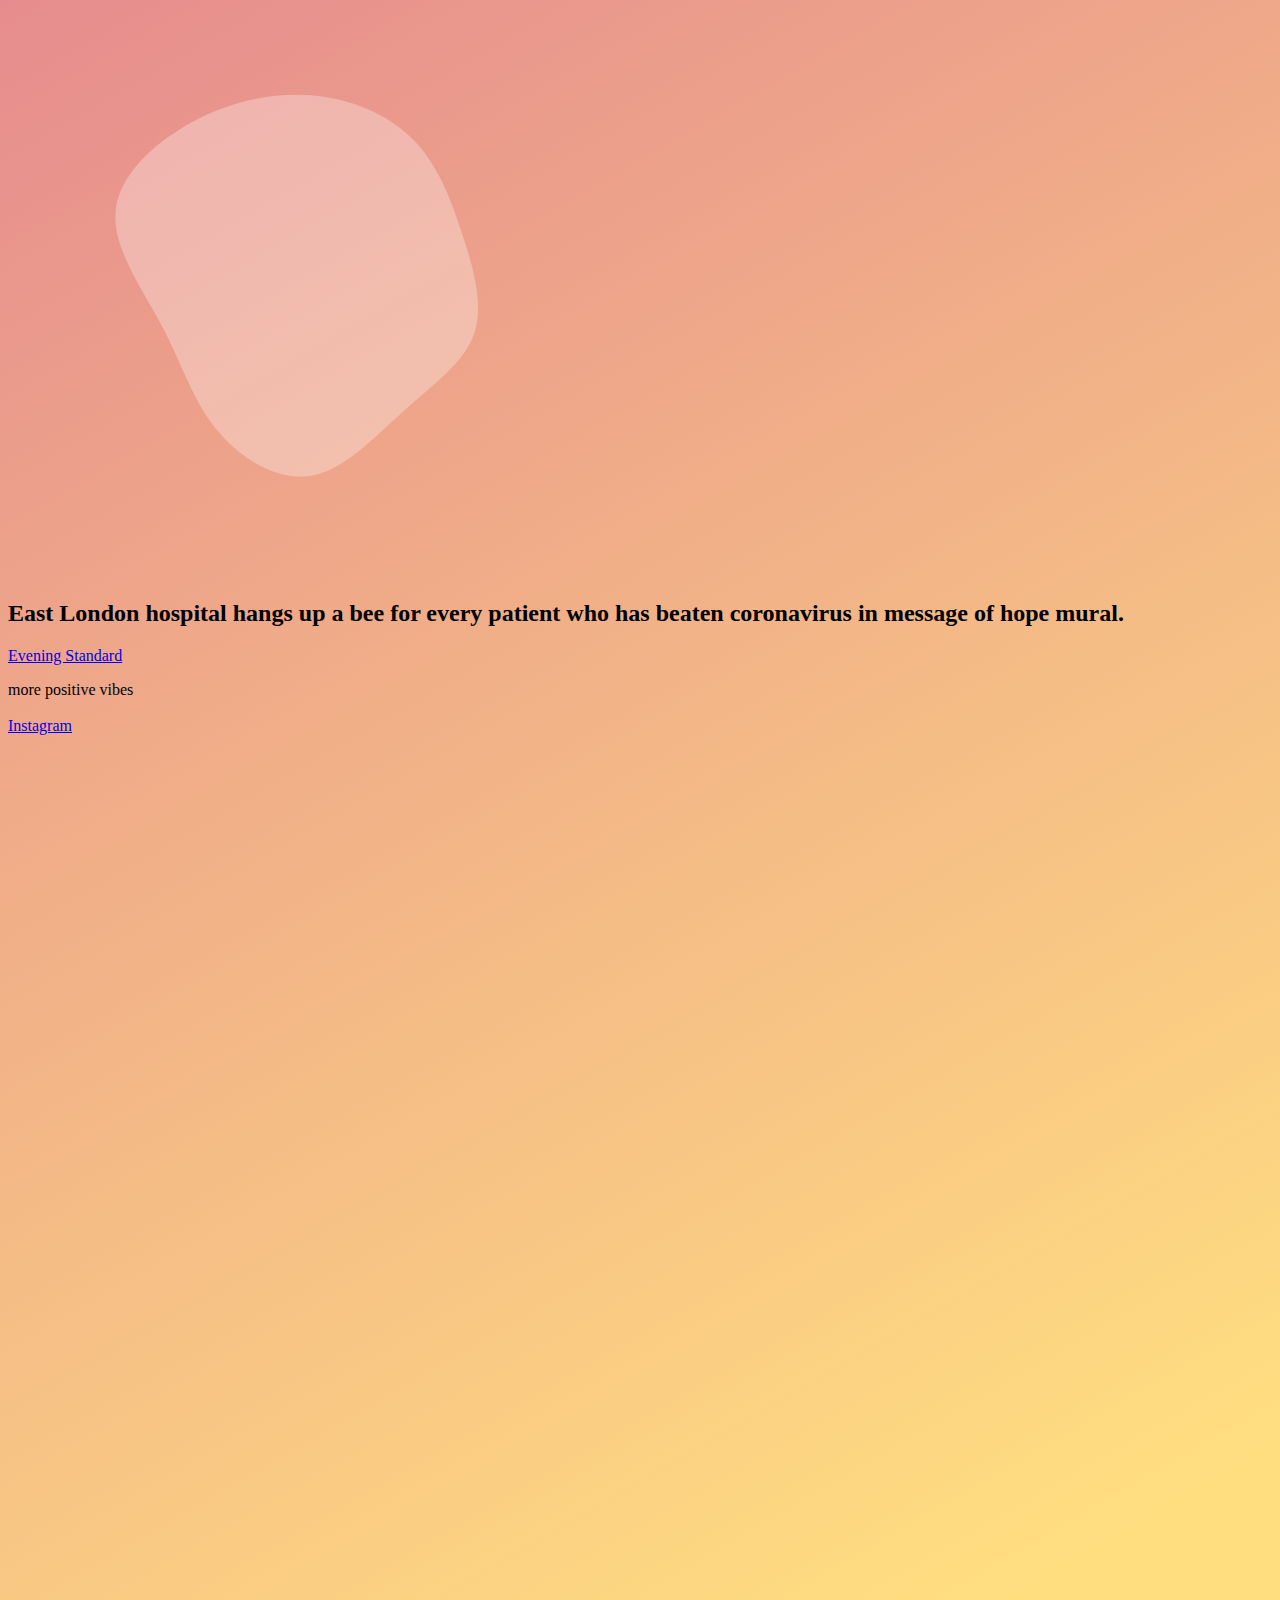
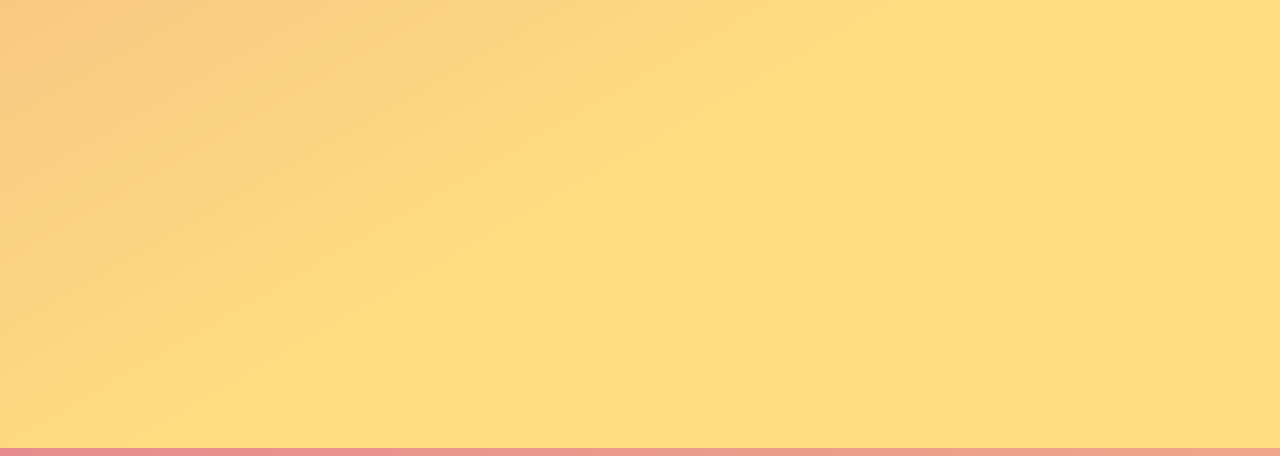
==== Something Positive _ Enlightening Coronavirus News Updates.html @ e5c64861 "Add files via upload" ====
<!DOCTYPE html>
<!-- saved from url=(0029)https://somethingpositive.co/ -->
<html lang="en-US" style="--vh: 20.48px;" class="noScrolling"><head><meta http-equiv="Content-Type" content="text/html; charset=UTF-8">
	
		<meta name="viewport" content="width=device-width, initial-scale=1">
	<link rel="profile" href="http://gmpg.org/xfn/11">
	<script type="text/javascript" async="" src="./Something Positive _ Enlightening Coronavirus News Updates_files/analytics.js"></script><script type="text/javascript" async="" src="./Something Positive _ Enlightening Coronavirus News Updates_files/js"></script><script type="text/javascript">
var theplus_ajax_url = "https://somethingpositive.co/wp-admin/admin-ajax.php";
		var theplus_ajax_post_url = "https://somethingpositive.co/wp-admin/admin-post.php";
		var theplus_nonce = "b51b6d0e13";
</script>
<meta name="robots" content="index, follow, max-image-preview:large, max-snippet:-1, max-video-preview:-1">

	<!-- This site is optimized with the Yoast SEO plugin v19.10 - https://yoast.com/wordpress/plugins/seo/ -->
	<title>Something Positive | Enlightening Coronavirus News Updates</title>
	<meta name="description" content="Ease your Coronavirus anxiety by focusing on some good news. We&#39;re bringing you daily updates from around the world. Positive vibes only.">
	<link rel="canonical" href="https://somethingpositive.co/">
	<meta property="og:locale" content="en_US">
	<meta property="og:type" content="website">
	<meta property="og:title" content="Something Positive | Good Coronavirus News to Ease Anxiety">
	<meta property="og:description" content="Take a breather from all the bad news and focus on some good. We&#39;re bringing you daily Coronavirus updates, but positive vibes only!">
	<meta property="og:url" content="https://somethingpositive.co/">
	<meta property="article:modified_time" content="2020-09-14T14:48:48+00:00">
	<meta name="twitter:card" content="summary_large_image">
	<meta name="twitter:title" content="Something Positive | Good Coronavirus News Updates to Ease Anxiety">
	<meta name="twitter:description" content="Take a breather from all the bad news and focus on some good. We&#39;re bringing you daily Coronavirus updates, but positive vibes only!">
	<script type="application/ld+json" class="yoast-schema-graph">{"@context":"https://schema.org","@graph":[{"@type":"WebPage","@id":"https://somethingpositive.co/","url":"https://somethingpositive.co/","name":"Something Positive | Enlightening Coronavirus News Updates","isPartOf":{"@id":"https://somethingpositive.co/#website"},"about":{"@id":"https://somethingpositive.co/#organization"},"primaryImageOfPage":{"@id":"https://somethingpositive.co/#primaryimage"},"image":{"@id":"https://somethingpositive.co/#primaryimage"},"thumbnailUrl":"https://somethingpositive.co/wp-content/uploads/2020/03/Asset-36-1.svg","datePublished":"2020-03-24T16:00:13+00:00","dateModified":"2020-09-14T14:48:48+00:00","description":"Ease your Coronavirus anxiety by focusing on some good news. We're bringing you daily updates from around the world. Positive vibes only.","breadcrumb":{"@id":"https://somethingpositive.co/#breadcrumb"},"inLanguage":"en-US","potentialAction":[{"@type":"ReadAction","target":["https://somethingpositive.co/"]}]},{"@type":"ImageObject","inLanguage":"en-US","@id":"https://somethingpositive.co/#primaryimage","url":"https://somethingpositive.co/wp-content/uploads/2020/03/Asset-36-1.svg","contentUrl":"https://somethingpositive.co/wp-content/uploads/2020/03/Asset-36-1.svg"},{"@type":"BreadcrumbList","@id":"https://somethingpositive.co/#breadcrumb","itemListElement":[{"@type":"ListItem","position":1,"name":"Home"}]},{"@type":"WebSite","@id":"https://somethingpositive.co/#website","url":"https://somethingpositive.co/","name":"","description":"Ease your Coronavirus anxiety by focusing on some good news. We&#039;re bringing you daily updates from around the world. Positive vibes only.","publisher":{"@id":"https://somethingpositive.co/#organization"},"potentialAction":[{"@type":"SearchAction","target":{"@type":"EntryPoint","urlTemplate":"https://somethingpositive.co/?s={search_term_string}"},"query-input":"required name=search_term_string"}],"inLanguage":"en-US"},{"@type":"Organization","@id":"https://somethingpositive.co/#organization","name":"Something Positive","url":"https://somethingpositive.co/","logo":{"@type":"ImageObject","inLanguage":"en-US","@id":"https://somethingpositive.co/#/schema/logo/image/","url":"https://somethingpositive.co/wp-content/uploads/2020/03/WebsiteLogoIcon.jpg","contentUrl":"https://somethingpositive.co/wp-content/uploads/2020/03/WebsiteLogoIcon.jpg","width":1024,"height":1024,"caption":"Something Positive"},"image":{"@id":"https://somethingpositive.co/#/schema/logo/image/"}}]}</script>
	<!-- / Yoast SEO plugin. -->


<link rel="dns-prefetch" href="https://maps.googleapis.com/">
<link rel="alternate" type="application/rss+xml" title=" » Feed" href="https://somethingpositive.co/feed/">
<link rel="alternate" type="application/rss+xml" title=" » Comments Feed" href="https://somethingpositive.co/comments/feed/">
<script type="text/javascript">
window._wpemojiSettings = {"baseUrl":"https:\/\/s.w.org\/images\/core\/emoji\/14.0.0\/72x72\/","ext":".png","svgUrl":"https:\/\/s.w.org\/images\/core\/emoji\/14.0.0\/svg\/","svgExt":".svg","source":{"concatemoji":"https:\/\/somethingpositive.co\/wp-includes\/js\/wp-emoji-release.min.js?ver=6.1.7"}};
/*! This file is auto-generated */
!function(e,a,t){var n,r,o,i=a.createElement("canvas"),p=i.getContext&&i.getContext("2d");function s(e,t){var a=String.fromCharCode,e=(p.clearRect(0,0,i.width,i.height),p.fillText(a.apply(this,e),0,0),i.toDataURL());return p.clearRect(0,0,i.width,i.height),p.fillText(a.apply(this,t),0,0),e===i.toDataURL()}function c(e){var t=a.createElement("script");t.src=e,t.defer=t.type="text/javascript",a.getElementsByTagName("head")[0].appendChild(t)}for(o=Array("flag","emoji"),t.supports={everything:!0,everythingExceptFlag:!0},r=0;r<o.length;r++)t.supports[o[r]]=function(e){if(p&&p.fillText)switch(p.textBaseline="top",p.font="600 32px Arial",e){case"flag":return s([127987,65039,8205,9895,65039],[127987,65039,8203,9895,65039])?!1:!s([55356,56826,55356,56819],[55356,56826,8203,55356,56819])&&!s([55356,57332,56128,56423,56128,56418,56128,56421,56128,56430,56128,56423,56128,56447],[55356,57332,8203,56128,56423,8203,56128,56418,8203,56128,56421,8203,56128,56430,8203,56128,56423,8203,56128,56447]);case"emoji":return!s([129777,127995,8205,129778,127999],[129777,127995,8203,129778,127999])}return!1}(o[r]),t.supports.everything=t.supports.everything&&t.supports[o[r]],"flag"!==o[r]&&(t.supports.everythingExceptFlag=t.supports.everythingExceptFlag&&t.supports[o[r]]);t.supports.everythingExceptFlag=t.supports.everythingExceptFlag&&!t.supports.flag,t.DOMReady=!1,t.readyCallback=function(){t.DOMReady=!0},t.supports.everything||(n=function(){t.readyCallback()},a.addEventListener?(a.addEventListener("DOMContentLoaded",n,!1),e.addEventListener("load",n,!1)):(e.attachEvent("onload",n),a.attachEvent("onreadystatechange",function(){"complete"===a.readyState&&t.readyCallback()})),(e=t.source||{}).concatemoji?c(e.concatemoji):e.wpemoji&&e.twemoji&&(c(e.twemoji),c(e.wpemoji)))}(window,document,window._wpemojiSettings);
</script><script src="./Something Positive _ Enlightening Coronavirus News Updates_files/wp-emoji-release.min.js" type="text/javascript" defer=""></script>
<style type="text/css">
img.wp-smiley,
img.emoji {
	display: inline !important;
	border: none !important;
	box-shadow: none !important;
	height: 1em !important;
	width: 1em !important;
	margin: 0 0.07em !important;
	vertical-align: -0.1em !important;
	background: none !important;
	padding: 0 !important;
}
</style>
	<link rel="stylesheet" id="wp-block-library-css" href="./Something Positive _ Enlightening Coronavirus News Updates_files/style.min.css" type="text/css" media="all">
<link rel="stylesheet" id="classic-theme-styles-css" href="./Something Positive _ Enlightening Coronavirus News Updates_files/classic-themes.min.css" type="text/css" media="all">
<style id="global-styles-inline-css" type="text/css">
body{--wp--preset--color--black: #000000;--wp--preset--color--cyan-bluish-gray: #abb8c3;--wp--preset--color--white: #ffffff;--wp--preset--color--pale-pink: #f78da7;--wp--preset--color--vivid-red: #cf2e2e;--wp--preset--color--luminous-vivid-orange: #ff6900;--wp--preset--color--luminous-vivid-amber: #fcb900;--wp--preset--color--light-green-cyan: #7bdcb5;--wp--preset--color--vivid-green-cyan: #00d084;--wp--preset--color--pale-cyan-blue: #8ed1fc;--wp--preset--color--vivid-cyan-blue: #0693e3;--wp--preset--color--vivid-purple: #9b51e0;--wp--preset--gradient--vivid-cyan-blue-to-vivid-purple: linear-gradient(135deg,rgba(6,147,227,1) 0%,rgb(155,81,224) 100%);--wp--preset--gradient--light-green-cyan-to-vivid-green-cyan: linear-gradient(135deg,rgb(122,220,180) 0%,rgb(0,208,130) 100%);--wp--preset--gradient--luminous-vivid-amber-to-luminous-vivid-orange: linear-gradient(135deg,rgba(252,185,0,1) 0%,rgba(255,105,0,1) 100%);--wp--preset--gradient--luminous-vivid-orange-to-vivid-red: linear-gradient(135deg,rgba(255,105,0,1) 0%,rgb(207,46,46) 100%);--wp--preset--gradient--very-light-gray-to-cyan-bluish-gray: linear-gradient(135deg,rgb(238,238,238) 0%,rgb(169,184,195) 100%);--wp--preset--gradient--cool-to-warm-spectrum: linear-gradient(135deg,rgb(74,234,220) 0%,rgb(151,120,209) 20%,rgb(207,42,186) 40%,rgb(238,44,130) 60%,rgb(251,105,98) 80%,rgb(254,248,76) 100%);--wp--preset--gradient--blush-light-purple: linear-gradient(135deg,rgb(255,206,236) 0%,rgb(152,150,240) 100%);--wp--preset--gradient--blush-bordeaux: linear-gradient(135deg,rgb(254,205,165) 0%,rgb(254,45,45) 50%,rgb(107,0,62) 100%);--wp--preset--gradient--luminous-dusk: linear-gradient(135deg,rgb(255,203,112) 0%,rgb(199,81,192) 50%,rgb(65,88,208) 100%);--wp--preset--gradient--pale-ocean: linear-gradient(135deg,rgb(255,245,203) 0%,rgb(182,227,212) 50%,rgb(51,167,181) 100%);--wp--preset--gradient--electric-grass: linear-gradient(135deg,rgb(202,248,128) 0%,rgb(113,206,126) 100%);--wp--preset--gradient--midnight: linear-gradient(135deg,rgb(2,3,129) 0%,rgb(40,116,252) 100%);--wp--preset--duotone--dark-grayscale: url('#wp-duotone-dark-grayscale');--wp--preset--duotone--grayscale: url('#wp-duotone-grayscale');--wp--preset--duotone--purple-yellow: url('#wp-duotone-purple-yellow');--wp--preset--duotone--blue-red: url('#wp-duotone-blue-red');--wp--preset--duotone--midnight: url('#wp-duotone-midnight');--wp--preset--duotone--magenta-yellow: url('#wp-duotone-magenta-yellow');--wp--preset--duotone--purple-green: url('#wp-duotone-purple-green');--wp--preset--duotone--blue-orange: url('#wp-duotone-blue-orange');--wp--preset--font-size--small: 13px;--wp--preset--font-size--medium: 20px;--wp--preset--font-size--large: 36px;--wp--preset--font-size--x-large: 42px;--wp--preset--spacing--20: 0.44rem;--wp--preset--spacing--30: 0.67rem;--wp--preset--spacing--40: 1rem;--wp--preset--spacing--50: 1.5rem;--wp--preset--spacing--60: 2.25rem;--wp--preset--spacing--70: 3.38rem;--wp--preset--spacing--80: 5.06rem;}:where(.is-layout-flex){gap: 0.5em;}body .is-layout-flow > .alignleft{float: left;margin-inline-start: 0;margin-inline-end: 2em;}body .is-layout-flow > .alignright{float: right;margin-inline-start: 2em;margin-inline-end: 0;}body .is-layout-flow > .aligncenter{margin-left: auto !important;margin-right: auto !important;}body .is-layout-constrained > .alignleft{float: left;margin-inline-start: 0;margin-inline-end: 2em;}body .is-layout-constrained > .alignright{float: right;margin-inline-start: 2em;margin-inline-end: 0;}body .is-layout-constrained > .aligncenter{margin-left: auto !important;margin-right: auto !important;}body .is-layout-constrained > :where(:not(.alignleft):not(.alignright):not(.alignfull)){max-width: var(--wp--style--global--content-size);margin-left: auto !important;margin-right: auto !important;}body .is-layout-constrained > .alignwide{max-width: var(--wp--style--global--wide-size);}body .is-layout-flex{display: flex;}body .is-layout-flex{flex-wrap: wrap;align-items: center;}body .is-layout-flex > *{margin: 0;}:where(.wp-block-columns.is-layout-flex){gap: 2em;}.has-black-color{color: var(--wp--preset--color--black) !important;}.has-cyan-bluish-gray-color{color: var(--wp--preset--color--cyan-bluish-gray) !important;}.has-white-color{color: var(--wp--preset--color--white) !important;}.has-pale-pink-color{color: var(--wp--preset--color--pale-pink) !important;}.has-vivid-red-color{color: var(--wp--preset--color--vivid-red) !important;}.has-luminous-vivid-orange-color{color: var(--wp--preset--color--luminous-vivid-orange) !important;}.has-luminous-vivid-amber-color{color: var(--wp--preset--color--luminous-vivid-amber) !important;}.has-light-green-cyan-color{color: var(--wp--preset--color--light-green-cyan) !important;}.has-vivid-green-cyan-color{color: var(--wp--preset--color--vivid-green-cyan) !important;}.has-pale-cyan-blue-color{color: var(--wp--preset--color--pale-cyan-blue) !important;}.has-vivid-cyan-blue-color{color: var(--wp--preset--color--vivid-cyan-blue) !important;}.has-vivid-purple-color{color: var(--wp--preset--color--vivid-purple) !important;}.has-black-background-color{background-color: var(--wp--preset--color--black) !important;}.has-cyan-bluish-gray-background-color{background-color: var(--wp--preset--color--cyan-bluish-gray) !important;}.has-white-background-color{background-color: var(--wp--preset--color--white) !important;}.has-pale-pink-background-color{background-color: var(--wp--preset--color--pale-pink) !important;}.has-vivid-red-background-color{background-color: var(--wp--preset--color--vivid-red) !important;}.has-luminous-vivid-orange-background-color{background-color: var(--wp--preset--color--luminous-vivid-orange) !important;}.has-luminous-vivid-amber-background-color{background-color: var(--wp--preset--color--luminous-vivid-amber) !important;}.has-light-green-cyan-background-color{background-color: var(--wp--preset--color--light-green-cyan) !important;}.has-vivid-green-cyan-background-color{background-color: var(--wp--preset--color--vivid-green-cyan) !important;}.has-pale-cyan-blue-background-color{background-color: var(--wp--preset--color--pale-cyan-blue) !important;}.has-vivid-cyan-blue-background-color{background-color: var(--wp--preset--color--vivid-cyan-blue) !important;}.has-vivid-purple-background-color{background-color: var(--wp--preset--color--vivid-purple) !important;}.has-black-border-color{border-color: var(--wp--preset--color--black) !important;}.has-cyan-bluish-gray-border-color{border-color: var(--wp--preset--color--cyan-bluish-gray) !important;}.has-white-border-color{border-color: var(--wp--preset--color--white) !important;}.has-pale-pink-border-color{border-color: var(--wp--preset--color--pale-pink) !important;}.has-vivid-red-border-color{border-color: var(--wp--preset--color--vivid-red) !important;}.has-luminous-vivid-orange-border-color{border-color: var(--wp--preset--color--luminous-vivid-orange) !important;}.has-luminous-vivid-amber-border-color{border-color: var(--wp--preset--color--luminous-vivid-amber) !important;}.has-light-green-cyan-border-color{border-color: var(--wp--preset--color--light-green-cyan) !important;}.has-vivid-green-cyan-border-color{border-color: var(--wp--preset--color--vivid-green-cyan) !important;}.has-pale-cyan-blue-border-color{border-color: var(--wp--preset--color--pale-cyan-blue) !important;}.has-vivid-cyan-blue-border-color{border-color: var(--wp--preset--color--vivid-cyan-blue) !important;}.has-vivid-purple-border-color{border-color: var(--wp--preset--color--vivid-purple) !important;}.has-vivid-cyan-blue-to-vivid-purple-gradient-background{background: var(--wp--preset--gradient--vivid-cyan-blue-to-vivid-purple) !important;}.has-light-green-cyan-to-vivid-green-cyan-gradient-background{background: var(--wp--preset--gradient--light-green-cyan-to-vivid-green-cyan) !important;}.has-luminous-vivid-amber-to-luminous-vivid-orange-gradient-background{background: var(--wp--preset--gradient--luminous-vivid-amber-to-luminous-vivid-orange) !important;}.has-luminous-vivid-orange-to-vivid-red-gradient-background{background: var(--wp--preset--gradient--luminous-vivid-orange-to-vivid-red) !important;}.has-very-light-gray-to-cyan-bluish-gray-gradient-background{background: var(--wp--preset--gradient--very-light-gray-to-cyan-bluish-gray) !important;}.has-cool-to-warm-spectrum-gradient-background{background: var(--wp--preset--gradient--cool-to-warm-spectrum) !important;}.has-blush-light-purple-gradient-background{background: var(--wp--preset--gradient--blush-light-purple) !important;}.has-blush-bordeaux-gradient-background{background: var(--wp--preset--gradient--blush-bordeaux) !important;}.has-luminous-dusk-gradient-background{background: var(--wp--preset--gradient--luminous-dusk) !important;}.has-pale-ocean-gradient-background{background: var(--wp--preset--gradient--pale-ocean) !important;}.has-electric-grass-gradient-background{background: var(--wp--preset--gradient--electric-grass) !important;}.has-midnight-gradient-background{background: var(--wp--preset--gradient--midnight) !important;}.has-small-font-size{font-size: var(--wp--preset--font-size--small) !important;}.has-medium-font-size{font-size: var(--wp--preset--font-size--medium) !important;}.has-large-font-size{font-size: var(--wp--preset--font-size--large) !important;}.has-x-large-font-size{font-size: var(--wp--preset--font-size--x-large) !important;}
.wp-block-navigation a:where(:not(.wp-element-button)){color: inherit;}
:where(.wp-block-columns.is-layout-flex){gap: 2em;}
.wp-block-pullquote{font-size: 1.5em;line-height: 1.6;}
</style>
<link rel="stylesheet" id="theplus-front-css-css" href="./Something Positive _ Enlightening Coronavirus News Updates_files/theplus-post-8.min.css" type="text/css" media="all">
<link rel="stylesheet" id="plus-icons-mind-css-css" href="./Something Positive _ Enlightening Coronavirus News Updates_files/iconsmind.min.css" type="text/css" media="all">
<link rel="stylesheet" id="hello-elementor-css" href="./Something Positive _ Enlightening Coronavirus News Updates_files/style(1).min.css" type="text/css" media="all">
<link rel="stylesheet" id="hello-elementor-theme-style-css" href="./Something Positive _ Enlightening Coronavirus News Updates_files/theme.min.css" type="text/css" media="all">
<link rel="stylesheet" id="elementor-icons-css" href="./Something Positive _ Enlightening Coronavirus News Updates_files/elementor-icons.min.css" type="text/css" media="all">
<link rel="stylesheet" id="elementor-frontend-legacy-css" href="./Something Positive _ Enlightening Coronavirus News Updates_files/frontend-legacy.min.css" type="text/css" media="all">
<link rel="stylesheet" id="elementor-frontend-css" href="./Something Positive _ Enlightening Coronavirus News Updates_files/frontend.min.css" type="text/css" media="all">
<link rel="stylesheet" id="elementor-post-10-css" href="./Something Positive _ Enlightening Coronavirus News Updates_files/post-10.css" type="text/css" media="all">
<link rel="stylesheet" id="elementor-pro-css" href="./Something Positive _ Enlightening Coronavirus News Updates_files/frontend(1).min.css" type="text/css" media="all">
<link rel="stylesheet" id="elementor-global-css" href="./Something Positive _ Enlightening Coronavirus News Updates_files/global.css" type="text/css" media="all">
<link rel="stylesheet" id="elementor-post-8-css" href="./Something Positive _ Enlightening Coronavirus News Updates_files/post-8.css" type="text/css" media="all">
<link rel="stylesheet" id="google-fonts-1-css" href="./Something Positive _ Enlightening Coronavirus News Updates_files/css" type="text/css" media="all">
<link rel="stylesheet" id="elementor-icons-shared-0-css" href="./Something Positive _ Enlightening Coronavirus News Updates_files/fontawesome.min.css" type="text/css" media="all">
<link rel="stylesheet" id="elementor-icons-fa-brands-css" href="./Something Positive _ Enlightening Coronavirus News Updates_files/brands.min.css" type="text/css" media="all">
<script type="text/javascript" src="./Something Positive _ Enlightening Coronavirus News Updates_files/jquery.min.js" id="jquery-core-js"></script>
<script type="text/javascript" src="./Something Positive _ Enlightening Coronavirus News Updates_files/jquery-migrate.min.js" id="jquery-migrate-js"></script>
<script type="text/javascript" src="./Something Positive _ Enlightening Coronavirus News Updates_files/js(1)" id="gmaps-js-js"></script>
<link rel="https://api.w.org/" href="https://somethingpositive.co/wp-json/"><link rel="alternate" type="application/json" href="https://somethingpositive.co/wp-json/wp/v2/pages/8"><link rel="EditURI" type="application/rsd+xml" title="RSD" href="https://somethingpositive.co/xmlrpc.php?rsd">
<link rel="wlwmanifest" type="application/wlwmanifest+xml" href="https://somethingpositive.co/wp-includes/wlwmanifest.xml">
<meta name="generator" content="WordPress 6.1.7">
<link rel="shortlink" href="https://somethingpositive.co/">
<link rel="alternate" type="application/json+oembed" href="https://somethingpositive.co/wp-json/oembed/1.0/embed?url=https%3A%2F%2Fsomethingpositive.co%2F">
<link rel="alternate" type="text/xml+oembed" href="https://somethingpositive.co/wp-json/oembed/1.0/embed?url=https%3A%2F%2Fsomethingpositive.co%2F&amp;format=xml">

		<!-- GA Google Analytics @ https://m0n.co/ga -->
		<script async="" src="./Something Positive _ Enlightening Coronavirus News Updates_files/js(2)"></script>
		<script>
			window.dataLayer = window.dataLayer || [];
			function gtag(){dataLayer.push(arguments);}
			gtag('js', new Date());
			gtag('config', 'UA-150451685-3');
		</script>

	<script type="text/javascript" charset="UTF-8" src="./Something Positive _ Enlightening Coronavirus News Updates_files/common.js"></script><script type="text/javascript" charset="UTF-8" src="./Something Positive _ Enlightening Coronavirus News Updates_files/util.js"></script></head><body class="home page-template-default page page-id-8 wp-custom-logo elementor-default elementor-kit-10 elementor-page elementor-page-8 e--ua-blink e--ua-chrome e--ua-mac e--ua-webkit noScrolling" data-elementor-device-mode="widescreen" style="background-image: linear-gradient(150deg, rgb(230, 140, 142) 0%, rgb(255, 222, 128) 78%);"><div class="loadere" style="display: none;"></div>
<script>
document.addEventListener('DOMContentLoaded', function() {
jQuery(function($){
$('.loadere').fadeOut('slow');
}); });
</script>
<style>
.loadere {
position: fixed;
left: 0px;
top: 0px;
width: 100%;
height: 100%;
z-index: 99999;
background: url('') 50% 50% no-repeat #ffffff;
}
</style>
    
<meta property="og:title" content="Something Positive | Good Coronavirus News to Ease Anxiety">
  <meta property="og:description" content="Ease your Coronavirus anxiety by focusing on some good news. We&#39;re bringing you daily updates from around the world. Positive vibes only!">
  <meta property="og:url" content="https://somethingpositive.co/">
  <meta property="og:image" content="https://somethingpositive.co/wp-content/uploads/2020/03/FEATURE-IMAGE.png">
<link itemprop="thumbnailUrl" href="https://somethingpositive.co/wp-content/uploads/2020/03/FEATURE-IMAGE.png"> 
<span itemprop="thumbnail" itemscope="" itemtype="http://schema.org/ImageObject"> 
  <link itemprop="url" href="https://somethingpositive.co/wp-content/uploads/2020/03/FEATURE-IMAGE.png"> 
</span>
    <link rel="apple-touch-icon" sizes="180x180" href="https://somethingpositive.co/wp-content/uploads/fbrfg/apple-touch-icon.png">
<link rel="icon" type="image/png" sizes="32x32" href="https://somethingpositive.co/wp-content/uploads/fbrfg/favicon-32x32.png">
<link rel="icon" type="image/png" sizes="16x16" href="https://somethingpositive.co/wp-content/uploads/fbrfg/favicon-16x16.png">
<link rel="manifest" href="https://somethingpositive.co/wp-content/uploads/fbrfg/site.webmanifest">
<link rel="mask-icon" href="https://somethingpositive.co/wp-content/uploads/fbrfg/safari-pinned-tab.svg" color="#5bbad5">
<link rel="shortcut icon" href="https://somethingpositive.co/wp-content/uploads/fbrfg/favicon.ico">
<meta name="msapplication-TileColor" content="#da532c">
<meta name="msapplication-config" content="/wp-content/uploads/fbrfg/browserconfig.xml">
<meta name="theme-color" content="#ffffff"><link rel="icon" href="https://somethingpositive.co/wp-content/uploads/2020/03/cropped-rainbowfav-32x32.png" sizes="32x32">
<link rel="icon" href="https://somethingpositive.co/wp-content/uploads/2020/03/cropped-rainbowfav-192x192.png" sizes="192x192">
<link rel="apple-touch-icon" href="https://somethingpositive.co/wp-content/uploads/2020/03/cropped-rainbowfav-180x180.png">
<meta name="msapplication-TileImage" content="https://somethingpositive.co/wp-content/uploads/2020/03/cropped-rainbowfav-270x270.png">



<svg xmlns="http://www.w3.org/2000/svg" viewBox="0 0 0 0" width="0" height="0" focusable="false" role="none" style="visibility: hidden; position: absolute; left: -9999px; overflow: hidden;"><defs><filter id="wp-duotone-dark-grayscale"><fecolormatrix color-interpolation-filters="sRGB" type="matrix" values=" .299 .587 .114 0 0 .299 .587 .114 0 0 .299 .587 .114 0 0 .299 .587 .114 0 0 "></fecolormatrix><fecomponenttransfer color-interpolation-filters="sRGB"><fefuncr type="table" tableValues="0 0.49803921568627"></fefuncr><fefuncg type="table" tableValues="0 0.49803921568627"></fefuncg><fefuncb type="table" tableValues="0 0.49803921568627"></fefuncb><fefunca type="table" tableValues="1 1"></fefunca></fecomponenttransfer><fecomposite in2="SourceGraphic" operator="in"></fecomposite></filter></defs></svg><svg xmlns="http://www.w3.org/2000/svg" viewBox="0 0 0 0" width="0" height="0" focusable="false" role="none" style="visibility: hidden; position: absolute; left: -9999px; overflow: hidden;"><defs><filter id="wp-duotone-grayscale"><fecolormatrix color-interpolation-filters="sRGB" type="matrix" values=" .299 .587 .114 0 0 .299 .587 .114 0 0 .299 .587 .114 0 0 .299 .587 .114 0 0 "></fecolormatrix><fecomponenttransfer color-interpolation-filters="sRGB"><fefuncr type="table" tableValues="0 1"></fefuncr><fefuncg type="table" tableValues="0 1"></fefuncg><fefuncb type="table" tableValues="0 1"></fefuncb><fefunca type="table" tableValues="1 1"></fefunca></fecomponenttransfer><fecomposite in2="SourceGraphic" operator="in"></fecomposite></filter></defs></svg><svg xmlns="http://www.w3.org/2000/svg" viewBox="0 0 0 0" width="0" height="0" focusable="false" role="none" style="visibility: hidden; position: absolute; left: -9999px; overflow: hidden;"><defs><filter id="wp-duotone-purple-yellow"><fecolormatrix color-interpolation-filters="sRGB" type="matrix" values=" .299 .587 .114 0 0 .299 .587 .114 0 0 .299 .587 .114 0 0 .299 .587 .114 0 0 "></fecolormatrix><fecomponenttransfer color-interpolation-filters="sRGB"><fefuncr type="table" tableValues="0.54901960784314 0.98823529411765"></fefuncr><fefuncg type="table" tableValues="0 1"></fefuncg><fefuncb type="table" tableValues="0.71764705882353 0.25490196078431"></fefuncb><fefunca type="table" tableValues="1 1"></fefunca></fecomponenttransfer><fecomposite in2="SourceGraphic" operator="in"></fecomposite></filter></defs></svg><svg xmlns="http://www.w3.org/2000/svg" viewBox="0 0 0 0" width="0" height="0" focusable="false" role="none" style="visibility: hidden; position: absolute; left: -9999px; overflow: hidden;"><defs><filter id="wp-duotone-blue-red"><fecolormatrix color-interpolation-filters="sRGB" type="matrix" values=" .299 .587 .114 0 0 .299 .587 .114 0 0 .299 .587 .114 0 0 .299 .587 .114 0 0 "></fecolormatrix><fecomponenttransfer color-interpolation-filters="sRGB"><fefuncr type="table" tableValues="0 1"></fefuncr><fefuncg type="table" tableValues="0 0.27843137254902"></fefuncg><fefuncb type="table" tableValues="0.5921568627451 0.27843137254902"></fefuncb><fefunca type="table" tableValues="1 1"></fefunca></fecomponenttransfer><fecomposite in2="SourceGraphic" operator="in"></fecomposite></filter></defs></svg><svg xmlns="http://www.w3.org/2000/svg" viewBox="0 0 0 0" width="0" height="0" focusable="false" role="none" style="visibility: hidden; position: absolute; left: -9999px; overflow: hidden;"><defs><filter id="wp-duotone-midnight"><fecolormatrix color-interpolation-filters="sRGB" type="matrix" values=" .299 .587 .114 0 0 .299 .587 .114 0 0 .299 .587 .114 0 0 .299 .587 .114 0 0 "></fecolormatrix><fecomponenttransfer color-interpolation-filters="sRGB"><fefuncr type="table" tableValues="0 0"></fefuncr><fefuncg type="table" tableValues="0 0.64705882352941"></fefuncg><fefuncb type="table" tableValues="0 1"></fefuncb><fefunca type="table" tableValues="1 1"></fefunca></fecomponenttransfer><fecomposite in2="SourceGraphic" operator="in"></fecomposite></filter></defs></svg><svg xmlns="http://www.w3.org/2000/svg" viewBox="0 0 0 0" width="0" height="0" focusable="false" role="none" style="visibility: hidden; position: absolute; left: -9999px; overflow: hidden;"><defs><filter id="wp-duotone-magenta-yellow"><fecolormatrix color-interpolation-filters="sRGB" type="matrix" values=" .299 .587 .114 0 0 .299 .587 .114 0 0 .299 .587 .114 0 0 .299 .587 .114 0 0 "></fecolormatrix><fecomponenttransfer color-interpolation-filters="sRGB"><fefuncr type="table" tableValues="0.78039215686275 1"></fefuncr><fefuncg type="table" tableValues="0 0.94901960784314"></fefuncg><fefuncb type="table" tableValues="0.35294117647059 0.47058823529412"></fefuncb><fefunca type="table" tableValues="1 1"></fefunca></fecomponenttransfer><fecomposite in2="SourceGraphic" operator="in"></fecomposite></filter></defs></svg><svg xmlns="http://www.w3.org/2000/svg" viewBox="0 0 0 0" width="0" height="0" focusable="false" role="none" style="visibility: hidden; position: absolute; left: -9999px; overflow: hidden;"><defs><filter id="wp-duotone-purple-green"><fecolormatrix color-interpolation-filters="sRGB" type="matrix" values=" .299 .587 .114 0 0 .299 .587 .114 0 0 .299 .587 .114 0 0 .299 .587 .114 0 0 "></fecolormatrix><fecomponenttransfer color-interpolation-filters="sRGB"><fefuncr type="table" tableValues="0.65098039215686 0.40392156862745"></fefuncr><fefuncg type="table" tableValues="0 1"></fefuncg><fefuncb type="table" tableValues="0.44705882352941 0.4"></fefuncb><fefunca type="table" tableValues="1 1"></fefunca></fecomponenttransfer><fecomposite in2="SourceGraphic" operator="in"></fecomposite></filter></defs></svg><svg xmlns="http://www.w3.org/2000/svg" viewBox="0 0 0 0" width="0" height="0" focusable="false" role="none" style="visibility: hidden; position: absolute; left: -9999px; overflow: hidden;"><defs><filter id="wp-duotone-blue-orange"><fecolormatrix color-interpolation-filters="sRGB" type="matrix" values=" .299 .587 .114 0 0 .299 .587 .114 0 0 .299 .587 .114 0 0 .299 .587 .114 0 0 "></fecolormatrix><fecomponenttransfer color-interpolation-filters="sRGB"><fefuncr type="table" tableValues="0.098039215686275 1"></fefuncr><fefuncg type="table" tableValues="0 0.66274509803922"></fefuncg><fefuncb type="table" tableValues="0.84705882352941 0.41960784313725"></fefuncb><fefunca type="table" tableValues="1 1"></fefunca></fecomponenttransfer><fecomposite in2="SourceGraphic" operator="in"></fecomposite></filter></defs></svg><header class="site-header" role="banner">

	<div class="site-branding">
		<a href="https://somethingpositive.co/" class="custom-logo-link" rel="home" aria-current="page"><img width="1200" height="630" src="./Something Positive _ Enlightening Coronavirus News Updates_files/cropped-FEATURE-IMAGE.png" class="custom-logo" alt="" decoding="async" srcset="https://somethingpositive.co/wp-content/uploads/2020/03/cropped-FEATURE-IMAGE.png 1200w, https://somethingpositive.co/wp-content/uploads/2020/03/cropped-FEATURE-IMAGE-300x158.png 300w, https://somethingpositive.co/wp-content/uploads/2020/03/cropped-FEATURE-IMAGE-1024x538.png 1024w, https://somethingpositive.co/wp-content/uploads/2020/03/cropped-FEATURE-IMAGE-768x403.png 768w" sizes="(max-width: 1200px) 100vw, 1200px"></a>	</div>

	</header>

<main class="site-main post-8 page type-page status-publish hentry" role="main">
		<div class="page-content">
				<div data-elementor-type="wp-page" data-elementor-id="8" class="elementor elementor-8">
						<div class="elementor-inner">
				<div class="elementor-section-wrap">
									<section class="elementor-section elementor-top-section elementor-element elementor-element-d0cf565 elementor-section-full_width elementor-section-height-min-height elementor-section-height-default elementor-section-items-middle" data-id="d0cf565" data-element_type="section" data-settings="{&quot;background_background&quot;:&quot;classic&quot;}"><div class="plus-morphing-svg-wrapper morph673e127abf84b morph-ba155a5 morph-center morph-row" id="morph673e127abf84b" data-morphrow="yes" data-id="morph673e127abf84b" data-morph-id="morph-ba155a5" data-morph-width="610" data-morph-width-tablet="" data-morph-width-mobile="" data-morph-height="550" data-morph-height-tablet="" data-morph-height-mobile="" data-viewbox-width="600" data-viewbox-width-tablet="" data-viewbox-width-mobile="" data-viewbox-height="600" data-viewbox-height-tablet="" data-viewbox-height-mobile="" data-morph="{&quot;animation&quot;:{&quot;path&quot;:{&quot;duration&quot;:[1920,1920,1920,3080],&quot;easing&quot;:[&quot;easeOutElastic&quot;,&quot;easeOutElastic&quot;,&quot;easeOutElastic&quot;,&quot;easeOutElastic&quot;],&quot;elasticity&quot;:[1290,1290,1290,2380]},&quot;svg&quot;:{&quot;duration&quot;:[2000,2000,2000,2000],&quot;easing&quot;:[&quot;easeOutElastic&quot;,&quot;easeOutElastic&quot;,&quot;easeOutElastic&quot;,&quot;easeOutElastic&quot;]},&quot;fill&quot;:{&quot;duration&quot;:[500,500,500,500],&quot;easing&quot;:[&quot;linear&quot;,&quot;linear&quot;,&quot;linear&quot;,&quot;linear&quot;],&quot;color&quot;:[&quot;rgba(255, 255, 255, 0.3)&quot;,&quot;rgba(255, 255, 255, 0.3)&quot;,&quot;rgba(255, 255, 255, 0.3)&quot;,&quot;rgba(255, 255, 255, 0.3)&quot;]},&quot;scaleX&quot;:[1,1,1,1],&quot;scaleY&quot;:[1,1,1,1],&quot;rotate&quot;:[0,0,0,0],&quot;tx&quot;:[0,0,0,0],&quot;ty&quot;:[0,0,0,0]},&quot;path&quot;:[&quot;M125.3,-166C167.2,-142.1,209.1,-111.8,216,-74.1C222.9,-36.4,194.6,8.899999999999999,169.7,45.6C144.7,82.4,122.9,110.8,95.1,134.9C67.4,159.1,33.7,179.1,-8.2,190.4C-50.2,201.7,-100.3,204.4,-128.5,180.4C-156.7,156.4,-163,105.7,-162.5,63.2C-162,20.7,-154.7,-13.6,-153.8,-60.4C-152.9,-107.2,-158.5,-166.4,-133.9,-196C-109.3,-225.5,-54.7,-225.2,-6.5,-216.3C41.7,-207.4,83.5,-189.9,125.3,-166Z&quot;,&quot;M105.4,-155.3C130.2,-127.2,139.3,-87.7,153,-48.9C166.8,-10.100000000000001,185.1,28,176.6,58.3C168,88.6,132.5,111,98.6,141.5C64.7,172,32.3,210.5,-2.8999999999999995,214.5C-38.2,218.6,-76.4,188.2,-101.6,154.9C-126.8,121.6,-139,85.3,-164.9,44.4C-190.8,3.5,-230.5,-42.1,-227.1,-80.4C-223.8,-118.6,-177.4,-149.5,-132.4,-171.1C-87.4,-192.6,-43.7,-204.8,-1.7,-202.5C40.4,-200.2,80.7,-183.4,105.4,-155.3Z&quot;,&quot;M138.9,-187C168.1,-170,171.5,-113.4,189.7,-60.8C208,-8.2,240.9,40.4,241.1,90.2C241.2,140,208.5,190.9,162.8,201.6C117.2,212.3,58.6,182.6,3.8999999999999995,177.2C-50.7,171.8,-101.5,190.7,-147.3,180.1C-193.1,169.5,-234,129.4,-244.3,82.9C-254.6,36.4,-234.3,-16.6,-203.8,-52.6C-173.4,-88.7,-132.9,-107.9,-97.2,-122.8C-61.5,-137.7,-30.8,-148.3,12,-164.9C54.9,-181.5,109.7,-204,138.9,-187Z&quot;,&quot;M152.5,-211.8C189.5,-183.1,205.5,-127.6,214.5,-75.5C223.5,-23.4,225.4,25.2,206.9,62.6C188.4,99.9,149.4,126,111.6,160.9C73.7,195.7,36.8,239.4,1.2,237.7C-34.5,236.1,-69,189.3,-109.2,155.2C-149.5,121.1,-195.5,99.8,-214,64.5C-232.4,29.2,-223.2,-20.2,-204.1,-62.4C-185,-104.6,-156,-139.7,-120.3,-168.8C-84.6,-197.8,-42.3,-220.9,7.7,-231.6C57.8,-242.2,115.6,-240.4,152.5,-211.8Z&quot;],&quot;scaleX&quot;:1,&quot;scaleY&quot;:1,&quot;rotate&quot;:0,&quot;tx&quot;:0,&quot;ty&quot;:0,&quot;duration&quot;:3500,&quot;easing&quot;:&quot;easeInOutQuad&quot;,&quot;fill&quot;:{&quot;color&quot;:&quot;rgba(255, 255, 255, 0.3)&quot;,&quot;easing&quot;:&quot;linear&quot;},&quot;hover_path&quot;:&quot;no&quot;}" data-morphimage=""><svg class="morph" width="610" height="550" viewBox="0 0 600 600" style="transform: scaleX(1) scaleY(1) translateX(0px) translateY(0px) rotate(0deg);"><path style="fill:rgba(255, 255, 255, 0.3)" d="M108.55518239898294,-156.99650510900088C136.06641953579742,-129.56242300225355,150.36692117834218,-91.52110029223562,162.9887683987902,-52.895507359516074C175.69476043130368,-14.269914426796547,186.60624285378583,24.971659104493764,175.50599203251346,56.28639113230737C164.30574121124107,87.61697834805557,130.9779019582796,110.96828962413082,98.04506842228943,140.4535575963172C65.12809007423387,169.9546807564382,32.521972631084225,205.52147098853948,-3.740324960533143,210.67889970776437C-40.10262255215052,215.92047323905467,-80.18938991636645,190.76854044540318,-105.86504555440406,158.94307292331985C-131.5407011924417,127.11760540123649,-142.80524510430104,88.53445833865587,-164.5194754895699,47.38077533170247C-186.23370587483876,6.227092324749071,-218.48176754558258,-37.581271438642524,-215.47814724394726,-77.22896241308248C-212.55867175437737,-116.792508575457,-174.40336948036295,-152.17952676094532,-132.6378278190188,-175.04794179571232C-90.8722861576747,-197.81635683047932,-45.44407067280464,-208.0344583386559,-2.461049020860206,-204.6880159349731C40.606117443149635,-201.3415735312903,81.14394526216846,-184.4305872157482,108.55518239898294,-156.99650510900088Z" transform="translate(300,300)"></path></svg></div>
						<div class="elementor-container elementor-column-gap-default">
							<div class="elementor-row">
					<div class="elementor-column elementor-col-100 elementor-top-column elementor-element elementor-element-0698c6b" data-id="0698c6b" data-element_type="column" data-settings="{&quot;background_background&quot;:&quot;classic&quot;}">
			<div class="elementor-column-wrap elementor-element-populated">
							<div class="elementor-widget-wrap">
						<div class="elementor-element elementor-element-f4e6d64 elementor-widget__width-auto elementor-absolute elementor-widget elementor-widget-html" data-id="f4e6d64" data-element_type="widget" data-settings="{&quot;_position&quot;:&quot;absolute&quot;}" data-widget_type="html.default">
				<div class="elementor-widget-container">
			<script>
let contentList = [
  
  
  {text: "Children around the world are painting rainbows to hang in their windows to raise the spirits of passers-by.", linkText: "The Telegraph", link: "https://www.telegraph.co.uk/news/2020/03/25/coronavrius-positive-new-daily-round-up-good-news/"},
    
         {text: "TikTok has pledged US$ 10 million to support life-saving COVID-19 vaccines.", linkText: "Gavi", link: "https://www.gavi.org/news/media-room/gavi-welcomes-us-10-million-contribution-tiktok"},
         {text: "Cheers! Brewery launches Heroes lager as thank you beer for healthcare workers and to raise funds.", linkText: "Campaign", link: "https://www.campaignlive.co.uk/article/camden-town-brewery-releases-thank-you-lager-benefit-healthcare-workers/1681747"},
        
         {text: "UK Prime Minister Boris Johnson and his fiancée have welcomed a ‘healthy baby boy’.", linkText: "Evening Standard", link: "https://www.standard.co.uk/news/uk/boris-johnson-carrie-symonds-baby-news-live-updates-a4426981.html"},
         {text: "Hey Benji! How 'Yoga with Adriene' (and her dog) became the patron saint of quarantine.", linkText: "The Guardian", link: "https://www.theguardian.com/lifeandstyle/2020/apr/30/yoga-with-adriene-how-the-youtube-star-won-lockdown"},
         {text: "Mobile cinema is bringing movies to Madrid's balconies. Pass the palomitas!", linkText: "BBC News", link: "https://www.bbc.co.uk/news/av/world-europe-52443601/coronavirus-madrid-s-balcony-cinema-screens-films-for-people-in-lockdown"},
         {text: "AstraZeneca and Oxford university combine to work on coronavirus vaccine.", linkText: "Financial Times", link: "https://www.ft.com/content/ddf8ec8c-dc30-43b3-847e-c412704a0296"},
         {text: "Adorable six-month-old baby beats coronavirus while battling heart and lung problems.", linkText: "Ladbible", link: "https://www.ladbible.com/community/daily-ladness-six-month-old-baby-overcomes-coronavirus-20200425"},
         {text: "More than one million people have now officially recovered from coronavirus.", linkText: "Daily Mail", link: "https://www.dailymail.co.uk/news/article-8277279/More-one-million-coronavirus-patients-recovered.html"},
         {text: "The Scouts have broken the world record for the largest ‘worldwide virtual camp’ sleepover.", linkText: "Telegraph", link: "https://www.telegraph.co.uk/news/2020/05/01/coronavirus-positive-good-news-round-up-nuns-sing-dance-streets/"},
         {text: "Sisters Act! Nuns sing and dance on the streets of Sunderland, UK.", linkText: "Chronicle Live", link: "https://www.chroniclelive.co.uk/news/north-east-news/sunderland-nuns-sing-dance-outside-18150148"},
         {text: "Queen and Adam Lambert release special version of We Are The Champions to honour healthcare workers.", linkText: "Metro", link: "https://metro.co.uk/2020/05/01/queen-adam-lambert-release-special-version-are-champions-honour-healthcare-workers-coronavirus-crisis-12635827/"},
         {text: "Police in Colombia’s second largest city, Medellin, are serenading locals to alleviate boredom.", linkText: "Columbia Reports", link: "https://colombiareports.com/medellin-police-combats-quarantine-boredom-with-serenades/"},
         {text: "‘Parks And Recreation’ reunion teaser shows Leslie and Ron catching up in isolation.", linkText: "NME", link: "https://www.nme.com/news/tv/parks-and-recreation-reunion-teaser-shows-leslie-and-ron-catching-up-in-isolation-2657178"},
         {text: "Boris Johnson says UK is past the peak of the Coronavirus outbreak.", linkText: "BBC News", link: "https://www.bbc.co.uk/news/uk-52493500"},
         {text: "An Indian mechanic invents 'social distancing' motorbike to take his daughter to school.", linkText: "Yahoo News", link: "https://uk.news.yahoo.com/indian-mechanic-invents-social-distancing-165322424.html"},
         {text: "Swedish city uses chicken manure to encourage social distancing.", linkText: "CNN", link: "https://edition.cnn.com/travel/article/sweden-lund-chicken-manure-scli-intl/index.html"},
         {text: "East London hospital hangs up a bee for every patient who has beaten coronavirus in message of hope mural.", linkText: "Evening Standard", link: "https://www.standard.co.uk/news/london/bee-patient-beaten-coronavirus-queens-hospital-romford-tree-of-life-mural-a4428721.html"},
         {text: "French people are taking up fruit picking to ease lockdown frustrations.", linkText: "AFP", link: "https://www.msn.com/en-au/news/coronavirus/french-take-up-fruit-picking-to-ease-lockdown-frustrations/vp-BB13qMEk"},
         {text: "Rower, 72, admits he feels like he's 'been in a bubble' after breaking two world records with 93 day voyage.", linkText: "Yahoo", link: "https://uk.news.yahoo.com/rower-72-feels-great-breaking-160834081.html"},
         {text: "Campaign launches safe space in Boots stores for victims of domestic abuse across the UK.", linkText: "Hestia", link: "https://www.hestia.org/news/press-release-campaign-launches-safe-space-in-boots-stores-for-victims-of-domestic-abuse-across-the-uk"},
         {text: "How the public paid tribute to Captain Tom Moore on his 100th birthday.", linkText: "Yahoo", link: "https://uk.news.yahoo.com/public-paid-tribute-captain-tom-165829208.html"},
         {text: "Stars join Ewan McGregor to urge Scots to ‘get your geek on’ for charity.", linkText: "Evening Express", link: "https://www.eveningexpress.co.uk/news/scotland/stars-urge-scots-to-get-your-geek-on-for-charity-campaign/"},
         
         
         {text: "Superheroes unite, from near and far, join Indonesia's coronavirus battle.", linkText: "Reuters", link: "https://uk.reuters.com/article/us-health-coronavirus-indonesia-superher/superheroes-from-near-and-far-join-indonesias-coronavirus-battle-idUKKBN22G0E7"},
         
         {text: "In the age of lockdown, are drive-in cinemas the future?", linkText: "Huck", link: "https://www.huckmag.com/art-and-culture/film-2/drive-in-cinemas-coronavirus-america-covid19/"},
         
         {text: "First brown bear for 150 years seen in national park in northern Spain.", linkText: "Guardian", link: "https://www.theguardian.com/world/2020/may/03/brown-bear-spotted-in-north-west-spain-for-first-time-in-150-years-galicia"},
         
         {text: "Stars join Ewan McGregor to urge Scots to ‘get your geek on’ for charity.", linkText: "Evening Express", link: "https://www.eveningexpress.co.uk/news/scotland/stars-urge-scots-to-get-your-geek-on-for-charity-campaign/"},
         
         {text: "Man surprises 80 neighbours with Friday night curry delivered to their doorsteps.", linkText: "Ladbible", link: "https://www.ladbible.com/community/daily-ladness-man-surprises-80-of-his-neighbours-with-friday-night-curry-20200502"},
         
         {text: "Cameron Diaz comes out of retirement to kick ass in virtual lockdown brawl.", linkText: "Huff Post", link: "https://www.huffingtonpost.co.uk/entry/cameron-diaz-virtual-brawl_n_5eaee338c5b639d6e57800c5?ri18n=true"},
         
         {text: "All dressed up and nowhere to go: photographer captures his street to liven up lockdown.", linkText: "Guardian", link: "https://www.theguardian.com/world/gallery/2020/may/03/all-dressed-up-one-streets-response-to-corona-chic-in-pictures"},
         
         {text: "Canada is set to invest $240.5 million in developing virtual care and mental health.", linkText: "Justin Trudeau, PM", link: "https://pm.gc.ca/en/news/news-releases/2020/05/03/prime-minister-announces-virtual-care-and-mental-health-tools"},
         
         {text: "#HappySpaceAtHome is sending guidebooks to children to help them look after their mental health.", linkText: "Happy Space", link: "https://www.happyspace.org.uk/"},
         
         {text: "Street art is blossoming across the US where 1,000 street artists have started gathering in 100 cities.", linkText: "NY Times", link: "https://www.nytimes.com/2020/05/01/arts/design/street-murals-art-los-angeles-virus.html"},
         
         {text: "Norway has pledged $1 billion to support the worldwide distribution of a Covid-19 vaccine.", linkText: "NY Times", link: "https://www.nytimes.com/reuters/2020/05/04/world/europe/04reuters-health-coronavirus-eu-norway.html"},
         
         {text: "France, Italy and Spain have registered the lowest daily death tolls for weeks.", linkText: "BBC News", link: "https://www.bbc.co.uk/news/world-europe-52524001"},
         
         {text: "Phoebe Waller-Bridge pledges her support for Help the Hungry campaign as it reaches £3.5m.", linkText: "The Independent", link: "https://www.independent.co.uk/news/uk/home-news/help-the-hungry-donate-food-crisis-felix-project-london-a9499566.html"},
         
         {text: "TfL has released Zoom backgrounds so you can pretend you’re drunk-dialling on the night bus.", linkText: "Time Out", link: "https://www.timeout.com/london/news/tfl-has-released-zoom-backgrounds-so-you-can-pretend-youre-drunk-dialling-on-the-night-bus-050420"},
         
         {text: "Survive isolation like an astronaut who spent 215 straight days in spaceflight.", linkText: "Esquire", link: "https://www.esquire.com/lifestyle/health/a32334037/astronaut-space-isolation-experience-advice/"},
         
         {text: "John Krasinski enlists Oprah Winfrey and other stars to honor class of 2020.", linkText: "Huff Post", link: "https://www.huffingtonpost.co.uk/entry/oprah-winfrey-john-krasinski-2020-graduation_n_5eb0379ec5b6273a74e55d08?ri18n=true"},
         
         {text: "The Met Gala ball is off because of lockdown - but stars dressed to impress anyway.", linkText: "BBC News", link: "https://www.bbc.co.uk/news/entertainment-arts-52543143"},
         
         {text: "UK favourite M&S food is now available on Deliveroo, and you can get Percy Pigs!", linkText: "The Tab", link: "https://thetab.com/uk/2020/05/05/ms-food-is-now-available-on-deliveroo-155112"},
         
         {text: "Professional sport on UK TV is live streaming from a tiny office in South Bristol.", linkText: "Bristol Post", link: "https://www.bristolpost.co.uk/sport/other-sport/coronavirus-sport-darts-tv-lockdown-4096786"},
         
         {text: "Could a llama called Winter hold the key to treating COVID-19?", linkText: "Sky News", link: "https://news.sky.com/story/coronavirus-could-a-llama-hold-the-key-to-treating-covid-19-11984106"},
         
         {text: "Green stimulus can repair global economy and climate, study says.", linkText: "Guardian", link: "https://www.theguardian.com/environment/2020/may/05/green-stimulus-can-repair-global-economy-and-climate-study-says"},
         
         {text: "France’s plan to push pedal power to keep post-pandemic pollution levels low.", linkText: "World Economic Forum", link: "https://www.weforum.org/agenda/2020/05/france-air-pollution-cycling-public-transport-bike-coronavirus/"},
         
         {text: "Germany reopens museums, galleries and gardens with social distancing rules.", linkText: "Guardian", link: "https://www.theguardian.com/world/2020/may/05/berlin-reopens-botanical-gardens-with-face-mask-rule"},
         
         {text: "Thousands sign up for Birmingham teen's British Sign Language lessons.", linkText: "BBC", link: "https://www.bbc.co.uk/news/uk-england-birmingham-52552004"},
         
         {text: "Benedict Cumberbatch leads bill for free digital literary event with Hilary Mantel and Gloria Steinem.", linkText: "iNews", link: "https://inews.co.uk/culture/books/hay-festival-2020-line-up-free-literary-event-watch-benedict-cumberbatch-hilary-mantel-2843935"},
         
         {text: "May Bank Holiday weekend entertainment is here in the form of a virtual cheese festival.", linkText: "Stylist", link: "https://www.stylist.co.uk/life/cheese-festival-online-virtual-tastings-uk/379673"},
         
         {text: "Thailand's pet groomers reopens as new coronavirus cases slow.", linkText: "Reuters", link: "https://uk.reuters.com/article/us-health-coronavirus-thailand-dog-groom/thailands-pet-groomer-reopens-as-new-coronavirus-cases-slow-idUKKBN22H0QX"}
         
         
         
         
          
          
          
          
          
        
        
        
];




/*don't modify anything below here*/
let shareTexts = [
    {text: "Feeling better? Share some good news.", linkText: "", link: undefined},
    {text: "How about now – feeling positive?", linkText: "", link: undefined}
  
];
let lastSlide = {text: "Feeling better? Good. Now spread something positive.", linkText: "", link: undefined};
let backgroundList = [
  "linear-gradient(150deg, #FFD531 6%, #FBB53B 100%)",
  "linear-gradient(150deg, #B7DDEA 0%, #15A8DB 78%)",
  "linear-gradient(340deg, #FFA200 13%, #FFE0A2 100%)",
  "linear-gradient(150deg, #61CE70 0%, #AFF8CB 78%)",
  "linear-gradient(150deg, #A161CE 0%, #AFF8CB 78%)",
  "linear-gradient(300deg, #FF8083 0%, #FBB53B 100%)",
  "linear-gradient(150deg, #CE61AB 0%, #F6D294 78%)",
  "linear-gradient(150deg, #74BFD8 6%, #92F39C 100%)",
  "linear-gradient(150deg, #42B1D7 0%, #C7A5F0 78%)",
  "linear-gradient(150deg, #B9D8C4 0%, #4CF68E 78%)",
  "linear-gradient(150deg, #61CE70 0%, #C0DAE3 78%)",
  "linear-gradient(150deg, #E68C8E 0%, #FFDE80 78%)",
  "linear-gradient(150deg, #4054B2 0%, #E4C9E9 78%)",
  "linear-gradient(150deg, #31CCFF 0%, #A6DCEF 78%)",
  "linear-gradient(150deg, #CE61AF 0%, #FBB53B 78%",
  "linear-gradient(150deg, #CF73C8 0%, #E68C8E 78%)",
  "linear-gradient(150deg, #CD79CE 6%, #FCFFFD 100%)",
  "linear-gradient(150deg, #6EC1E4 0%, #3BFB9E 78%)",
  "linear-gradient(150deg, #F8E6A9 0%, #FBB53B 78%)",
  "linear-gradient(150deg, #4054B2 0%, #74BFD8 78%)",
  "linear-gradient(150deg, #AFD8BF 0%, #61CE70 78%)",
  "linear-gradient(300deg, #FF8083 0%, #FBB53B 100%)",
  "linear-gradient(150deg, #25A8FF 6%, #B9EDFF 100%)",
  "linear-gradient(300deg, #22c1c3 0%, #b9ffa0 100%)",
  "linear-gradient(300deg, #c3229b 0%, #cea8f4 100%)",
  "linear-gradient(300deg, #22c3b2 0%, #cea8f4 100%)",
  "linear-gradient(300deg, #ffb887 0%, #ff2c2f 100%)",
  "linear-gradient(300deg, #5bb1ec 0%, #d0a0ff 100%)",
  "linear-gradient(300deg, #b76dff 0%, #b76dff 100%)"
];
document.addEventListener('DOMContentLoaded', function() {
jQuery(function($){
    $('html, body').addClass('noScrolling');
    $('.elementor-share-btn__icon').fadeOut(0);
    
    function randomNoRepeats(array) {
      var copy = array.slice(0);
      return function() {
        if (copy.length < 1) { copy = array.slice(0); }
        var index = Math.floor(Math.random() * copy.length);
        var item = copy[index];
        copy.splice(index, 1);
        return item;
      };
    }
    
    let randomSlide = randomNoRepeats(contentList);
    let randomBackgrounFunction = randomNoRepeats(backgroundList);
    
    let count = 0;
    let nextSection = 1;
    $('.section_changer').click(function(){
        let slide = {};
        
        
        
        let backgroundImage = randomBackgrounFunction();
        
        $('.elementor-share-btn__icon').fadeOut(300);

        count++;
        if(count === 10 ) {
            slide = shareTexts[0];
        } else if (count === 20) {
            slide = shareTexts[1];
        }
        else {
            if (contentList.length > 0) {
                slide = contentList[Math.floor(Math.random() * contentList.length)];
            } else {
                slide = lastSlide;
            }


        }
        
        if(nextSection) {
            nextSection = 0;
            $(this).parents('.elementor-section').next().fadeIn(100);
            $(this).parents('.elementor-section').next().next().fadeOut(100);
             $(this).parents('.elementor-section').next().css('background-image', backgroundImage);
        } else {
            nextSection = 1;
            $(this).parents('.elementor-section').next().fadeOut(100);
            $(this).parents('.elementor-section').next().next().fadeOut(100);
             $(this).parents('.elementor-section').next().next().css('background-image', backgroundImage);
        }
        $(this).parents('.elementor-section').find('.elementor-heading-title').fadeOut(300);
        $(this).parents('.elementor-section').find('.elementor-text-editor a').fadeOut(300);
        $(this).fadeOut(300);
        let element = this;
        setTimeout(function(){
            $(element).parents('.elementor-section').find('.elementor-heading-title').html(slide.text);
            $(element).parents('.elementor-section').find('.elementor-text-editor a').html(slide.linkText);
            $(element).parents('.elementor-section').find('.elementor-text-editor a').attr('href', slide.link);
            $(element).parents('.elementor-section').find('.elementor-heading-title').fadeIn(300);
            $(element).parents('.elementor-section').find('.elementor-text-editor a').fadeIn(300);
            $(element).find('.elementor-button-text').text('more positive vibes');
            if(count === 10 || count === 20 || contentList.length === 0) {
                $('.elementor-share-btn__icon').fadeIn(290);
            }
            if (contentList.length > 0) {
                $(element).fadeIn(300);
            }
            const index = contentList.indexOf(slide);
            if (index > -1) {
              contentList.splice(index, 1);
            }
        }, 300);
        // $(this).parents('.elementor-section').fadeOut();
        // $('.blob_er').css('opacity', '0');
        // setTimeout(function(){
        //     $('.blob_er').css('opacity', '1');
        // }, 300);
        // var bodyBackground = $(this).parents('.elementor-section').next().css('background-image');
        $('body').css('background-image', backgroundImage);

           

        
        

        
        //random function below
        /*var random = Math.floor(Math.random()*($(".elementor-section:not(.headers)").length));
        $('.elementor-section:not(.headers)').fadeOut();

$(".elementor-section:not(.headers)").eq(random).fadeIn();*/



    }); }); 
        
        
        
        let vh = window.innerHeight * 0.01; 
document.documentElement.style.setProperty('--vh', `${vh}px`);

    });
    
</script>





<style>
    
    body:not(.elementor-editor-active) .elementor-section{
     height: 100vh; /* Fallback for browsers that do not support Custom Properties */ 

height: calc(var(--vh, 1vh) * 100);
max-height: calc(var(--vh, 1vh) * 100);
min-height: calc(var(--vh, 1vh) * 100);

position: inherit;
    }
    

    html, body{
    overflow: hidden;
     height: 100vh; /* Fallback for browsers that do not support Custom Properties */ 

height: calc(var(--vh, 1vh) * 100);
max-height: calc(var(--vh, 1vh) * 100);
    }

    
    .elementor-text-editor a{
        display: none;
    }
    
.headers{
    height: 0;
}


.site-header {
    display: none;
}
</style>		</div>
				</div>
				<div class="elementor-element elementor-element-fc2dd61 elementor-fixed elementor-widget elementor-widget-image" data-id="fc2dd61" data-element_type="widget" data-settings="{&quot;_position&quot;:&quot;fixed&quot;}" data-widget_type="image.default">
				<div class="elementor-widget-container">
								<div class="elementor-image">
													<a href="https://somethingpositive.co/">
							<img decoding="async" width="1" height="1" src="./Something Positive _ Enlightening Coronavirus News Updates_files/Asset-36-1.svg" class="elementor-animation-shrink attachment-large size-large" alt="" loading="lazy">								</a>
														</div>
						</div>
				</div>
				<div class="elementor-element elementor-element-34e6ec7 elementor-widget elementor-widget-heading" data-id="34e6ec7" data-element_type="widget" data-widget_type="heading.default">
				<div class="elementor-widget-container">
			<h2 class="elementor-heading-title elementor-size-default" style="">East London hospital hangs up a bee for every patient who has beaten coronavirus in message of hope mural.</h2>		</div>
				</div>
				<div class="elementor-element elementor-element-4d73d70 elementor-widget elementor-widget-text-editor" data-id="4d73d70" data-element_type="widget" data-widget_type="text-editor.default">
				<div class="elementor-widget-container">
								<div class="elementor-text-editor elementor-clearfix">
				<p><a href="https://www.standard.co.uk/news/london/bee-patient-beaten-coronavirus-queens-hospital-romford-tree-of-life-mural-a4428721.html" target="_blank" rel="noopener" style="display: inline;">Evening Standard</a></p>					</div>
						</div>
				</div>
				<div class="theplus-event-tracker elementor-element elementor-element-3ce2f68 elementor-align-center section_changer elementor-widget elementor-widget-button" data-theplus-event-tracker="{&quot;plus-track-gtag-event&quot;:true,&quot;plus-gtag-event-name&quot;:&quot;Next Button 1&quot;,&quot;plus-gtag-event-catagory&quot;:&quot;Next Button Cat&quot;,&quot;plus-ga-label&quot;:&quot;Next Button Label&quot;}" data-id="3ce2f68" data-element_type="widget" data-widget_type="button.default" style="">
				<div class="elementor-widget-container">
					<div class="elementor-button-wrapper">
			<a class="elementor-button elementor-size-sm elementor-animation-shrink" role="button">
						<span class="elementor-button-content-wrapper">
						<span class="elementor-button-text">more positive vibes</span>
		</span>
					</a>
		</div>
				</div>
				</div>
				<div class="elementor-element elementor-element-6cf7ee3 elementor-fixed elementor-widget elementor-widget-image" data-id="6cf7ee3" data-element_type="widget" data-settings="{&quot;_position&quot;:&quot;fixed&quot;}" data-widget_type="image.default">
				<div class="elementor-widget-container">
								<div class="elementor-image">
													<a href="https://www.somethingfamiliar.co.uk/" target="_blank">
							<img decoding="async" width="1" height="1" src="./Something Positive _ Enlightening Coronavirus News Updates_files/Asset-35-1.svg" class="elementor-animation-shrink attachment-large size-large" alt="" loading="lazy">								</a>
														</div>
						</div>
				</div>
				<div class="theplus-event-tracker elementor-element elementor-element-fdf0635 elementor-share-buttons--view-icon elementor-share-buttons--skin-minimal elementor-share-buttons--shape-circle elementor-share-buttons--align-center elementor-share-buttons--color-custom elementor-fixed elementor-grid-0 elementor-widget elementor-widget-share-buttons" data-theplus-event-tracker="{&quot;plus-track-gtag-event&quot;:true,&quot;plus-gtag-event-name&quot;:&quot;Share&quot;,&quot;plus-gtag-event-catagory&quot;:&quot;Share Cat&quot;,&quot;plus-ga-label&quot;:&quot;Share Label&quot;}" data-id="fdf0635" data-element_type="widget" data-settings="{&quot;_position&quot;:&quot;fixed&quot;}" data-widget_type="share-buttons.default">
				<div class="elementor-widget-container">
					<div class="elementor-grid">
								<div class="elementor-grid-item">
						<div class="elementor-share-btn elementor-share-btn_facebook" role="button" tabindex="0" aria-label="Share on facebook">
															<span class="elementor-share-btn__icon" style="display: none;">
								<i class="fab fa-facebook" aria-hidden="true"></i>							</span>
																				</div>
					</div>
									<div class="elementor-grid-item">
						<div class="elementor-share-btn elementor-share-btn_twitter" role="button" tabindex="0" aria-label="Share on twitter">
															<span class="elementor-share-btn__icon" style="display: none;">
								<i class="fab fa-twitter" aria-hidden="true"></i>							</span>
																				</div>
					</div>
									<div class="elementor-grid-item">
						<div class="elementor-share-btn elementor-share-btn_linkedin" role="button" tabindex="0" aria-label="Share on linkedin">
															<span class="elementor-share-btn__icon" style="display: none;">
								<i class="fab fa-linkedin" aria-hidden="true"></i>							</span>
																				</div>
					</div>
									<div class="elementor-grid-item">
						<div class="elementor-share-btn elementor-share-btn_whatsapp" role="button" tabindex="0" aria-label="Share on whatsapp">
															<span class="elementor-share-btn__icon" style="display: none;">
								<i class="fab fa-whatsapp" aria-hidden="true"></i>							</span>
																				</div>
					</div>
									<div class="elementor-grid-item">
						<div class="elementor-share-btn elementor-share-btn_email" role="button" tabindex="0" aria-label="Share on email">
															<span class="elementor-share-btn__icon" style="display: none;">
								<i class="fas fa-envelope" aria-hidden="true"></i>							</span>
																				</div>
					</div>
						</div>
				</div>
				</div>
				<div class="elementor-element elementor-element-b1c00a6 elementor-shape-square elementor-fixed elementor-widget__width-auto elementor-widget-tablet__width-auto elementor-widget-mobile__width-auto elementor-grid-0 e-grid-align-center elementor-widget elementor-widget-social-icons" data-id="b1c00a6" data-element_type="widget" data-settings="{&quot;_position&quot;:&quot;fixed&quot;}" data-widget_type="social-icons.default">
				<div class="elementor-widget-container">
					<div class="elementor-social-icons-wrapper elementor-grid">
							<span class="elementor-grid-item">
					<a class="elementor-icon elementor-social-icon elementor-social-icon-instagram elementor-animation-shrink elementor-repeater-item-1b39d4f" href="https://www.instagram.com/somethingpositive.co/" target="_blank">
						<span class="elementor-screen-only">Instagram</span>
						<i class="fab fa-instagram"></i>					</a>
				</span>
					</div>
				</div>
				</div>
				<div class="elementor-element elementor-element-ba155a5 blob_er elementor-widget elementor-widget-tp-morphing-layouts" data-id="ba155a5" data-element_type="widget" data-widget_type="tp-morphing-layouts.default">
				<div class="elementor-widget-container">
					</div>
				</div>
						</div>
					</div>
		</div>
								</div>
					</div>
		</section>
				<section class="elementor-section elementor-top-section elementor-element elementor-element-2d46603 elementor-section-height-min-height elementor-section-full_width elementor-section-height-default elementor-section-items-middle" data-id="2d46603" data-element_type="section" data-settings="{&quot;background_background&quot;:&quot;gradient&quot;}" style="background-image: linear-gradient(150deg, rgb(206, 97, 175) 0%, rgb(251, 181, 59) 78%); display: none;">
						<div class="elementor-container elementor-column-gap-default">
							<div class="elementor-row">
					<div class="elementor-column elementor-col-100 elementor-top-column elementor-element elementor-element-46e243c" data-id="46e243c" data-element_type="column" data-settings="{&quot;background_background&quot;:&quot;classic&quot;}">
			<div class="elementor-column-wrap">
							<div class="elementor-widget-wrap">
								</div>
					</div>
		</div>
								</div>
					</div>
		</section>
				<section class="elementor-section elementor-top-section elementor-element elementor-element-001dd29 elementor-section-height-min-height elementor-section-full_width elementor-section-height-default elementor-section-items-middle" data-id="001dd29" data-element_type="section" data-settings="{&quot;background_background&quot;:&quot;gradient&quot;}" style="display: none; background-image: linear-gradient(150deg, rgb(230, 140, 142) 0%, rgb(255, 222, 128) 78%);">
						<div class="elementor-container elementor-column-gap-default">
							<div class="elementor-row">
					<div class="elementor-column elementor-col-100 elementor-top-column elementor-element elementor-element-9307673" data-id="9307673" data-element_type="column" data-settings="{&quot;background_background&quot;:&quot;classic&quot;}">
			<div class="elementor-column-wrap">
							<div class="elementor-widget-wrap">
								</div>
					</div>
		</div>
								</div>
					</div>
		</section>
									</div>
			</div>
					</div>
				<div class="post-tags">
					</div>
			</div>

	<section id="comments" class="comments-area">

	


</section><!-- .comments-area -->
</main>

	<footer id="site-footer" class="site-footer" role="contentinfo">
	</footer>

<link rel="stylesheet" id="elementor-icons-fa-solid-css" href="./Something Positive _ Enlightening Coronavirus News Updates_files/solid.min.css" type="text/css" media="all">
<link rel="stylesheet" id="e-animations-css" href="./Something Positive _ Enlightening Coronavirus News Updates_files/animations.min.css" type="text/css" media="all">
<script type="text/javascript" src="./Something Positive _ Enlightening Coronavirus News Updates_files/core.min.js" id="jquery-ui-core-js"></script>
<script type="text/javascript" src="./Something Positive _ Enlightening Coronavirus News Updates_files/mouse.min.js" id="jquery-ui-mouse-js"></script>
<script type="text/javascript" src="./Something Positive _ Enlightening Coronavirus News Updates_files/slider.min.js" id="jquery-ui-slider-js"></script>
<script type="text/javascript" src="./Something Positive _ Enlightening Coronavirus News Updates_files/theplus-post-8.min.js" id="theplus-front-js-js"></script>
<script type="text/javascript" src="./Something Positive _ Enlightening Coronavirus News Updates_files/webpack-pro.runtime.min.js" id="elementor-pro-webpack-runtime-js"></script>
<script type="text/javascript" src="./Something Positive _ Enlightening Coronavirus News Updates_files/webpack.runtime.min.js" id="elementor-webpack-runtime-js"></script>
<script type="text/javascript" src="./Something Positive _ Enlightening Coronavirus News Updates_files/frontend-modules.min.js" id="elementor-frontend-modules-js"></script>
<script type="text/javascript" src="./Something Positive _ Enlightening Coronavirus News Updates_files/regenerator-runtime.min.js" id="regenerator-runtime-js"></script>
<script type="text/javascript" src="./Something Positive _ Enlightening Coronavirus News Updates_files/wp-polyfill.min.js" id="wp-polyfill-js"></script>
<script type="text/javascript" src="./Something Positive _ Enlightening Coronavirus News Updates_files/hooks.min.js" id="wp-hooks-js"></script>
<script type="text/javascript" src="./Something Positive _ Enlightening Coronavirus News Updates_files/i18n.min.js" id="wp-i18n-js"></script>
<script type="text/javascript" id="wp-i18n-js-after">
wp.i18n.setLocaleData( { 'text direction\u0004ltr': [ 'ltr' ] } );
</script>
<script type="text/javascript" id="elementor-pro-frontend-js-before">
var ElementorProFrontendConfig = {"ajaxurl":"https:\/\/somethingpositive.co\/wp-admin\/admin-ajax.php","nonce":"defa74883a","urls":{"assets":"https:\/\/somethingpositive.co\/wp-content\/plugins\/elementor-pro\/assets\/","rest":"https:\/\/somethingpositive.co\/wp-json\/"},"shareButtonsNetworks":{"facebook":{"title":"Facebook","has_counter":true},"twitter":{"title":"Twitter"},"linkedin":{"title":"LinkedIn","has_counter":true},"pinterest":{"title":"Pinterest","has_counter":true},"reddit":{"title":"Reddit","has_counter":true},"vk":{"title":"VK","has_counter":true},"odnoklassniki":{"title":"OK","has_counter":true},"tumblr":{"title":"Tumblr"},"digg":{"title":"Digg"},"skype":{"title":"Skype"},"stumbleupon":{"title":"StumbleUpon","has_counter":true},"mix":{"title":"Mix"},"telegram":{"title":"Telegram"},"pocket":{"title":"Pocket","has_counter":true},"xing":{"title":"XING","has_counter":true},"whatsapp":{"title":"WhatsApp"},"email":{"title":"Email"},"print":{"title":"Print"}},"facebook_sdk":{"lang":"en_US","app_id":""},"lottie":{"defaultAnimationUrl":"https:\/\/somethingpositive.co\/wp-content\/plugins\/elementor-pro\/modules\/lottie\/assets\/animations\/default.json"}};
</script>
<script type="text/javascript" src="./Something Positive _ Enlightening Coronavirus News Updates_files/frontend.min.js" id="elementor-pro-frontend-js"></script>
<script type="text/javascript" src="./Something Positive _ Enlightening Coronavirus News Updates_files/waypoints.min.js" id="elementor-waypoints-js"></script>
<script type="text/javascript" src="./Something Positive _ Enlightening Coronavirus News Updates_files/swiper.min.js" id="swiper-js"></script>
<script type="text/javascript" src="./Something Positive _ Enlightening Coronavirus News Updates_files/share-link.min.js" id="share-link-js"></script>
<script type="text/javascript" src="./Something Positive _ Enlightening Coronavirus News Updates_files/dialog.min.js" id="elementor-dialog-js"></script>
<script type="text/javascript" id="elementor-frontend-js-before">
var elementorFrontendConfig = {"environmentMode":{"edit":false,"wpPreview":false,"isScriptDebug":false},"i18n":{"shareOnFacebook":"Share on Facebook","shareOnTwitter":"Share on Twitter","pinIt":"Pin it","download":"Download","downloadImage":"Download image","fullscreen":"Fullscreen","zoom":"Zoom","share":"Share","playVideo":"Play Video","previous":"Previous","next":"Next","close":"Close"},"is_rtl":false,"breakpoints":{"xs":0,"sm":480,"md":768,"lg":1025,"xl":1440,"xxl":1600},"responsive":{"breakpoints":{"mobile":{"label":"Mobile","value":767,"default_value":767,"direction":"max","is_enabled":true},"mobile_extra":{"label":"Mobile Extra","value":880,"default_value":880,"direction":"max","is_enabled":false},"tablet":{"label":"Tablet","value":1024,"default_value":1024,"direction":"max","is_enabled":true},"tablet_extra":{"label":"Tablet Extra","value":1200,"default_value":1200,"direction":"max","is_enabled":false},"laptop":{"label":"Laptop","value":1366,"default_value":1366,"direction":"max","is_enabled":false},"widescreen":{"label":"Widescreen","value":2400,"default_value":2400,"direction":"min","is_enabled":false}}},"version":"3.8.1","is_static":false,"experimentalFeatures":{"e_import_export":true,"e_hidden_wordpress_widgets":true,"theme_builder_v2":true,"landing-pages":true,"elements-color-picker":true,"favorite-widgets":true,"admin-top-bar":true,"page-transitions":true,"notes":true,"form-submissions":true,"e_scroll_snap":true},"urls":{"assets":"https:\/\/somethingpositive.co\/wp-content\/plugins\/elementor\/assets\/"},"settings":{"page":[],"editorPreferences":[]},"kit":{"global_image_lightbox":"yes","active_breakpoints":["viewport_mobile","viewport_tablet"],"lightbox_enable_counter":"yes","lightbox_enable_fullscreen":"yes","lightbox_enable_zoom":"yes","lightbox_enable_share":"yes","lightbox_title_src":"title","lightbox_description_src":"description"},"post":{"id":8,"title":"Something%20Positive%20%7C%20Enlightening%20Coronavirus%20News%20Updates","excerpt":"","featuredImage":false}};
</script>
<script type="text/javascript" src="./Something Positive _ Enlightening Coronavirus News Updates_files/frontend(2).min.js" id="elementor-frontend-js"></script><span id="elementor-device-mode" class="elementor-screen-only"></span>
<script type="text/javascript" src="./Something Positive _ Enlightening Coronavirus News Updates_files/preloaded-elements-handlers.min.js" id="pro-preloaded-elements-handlers-js"></script><svg style="display: none;" class="e-font-icon-svg-symbols"></svg>
<script type="text/javascript" src="./Something Positive _ Enlightening Coronavirus News Updates_files/plus-event-tracker.min.js" id="plus-event-tracker-js"></script>
<script type="text/javascript" src="./Something Positive _ Enlightening Coronavirus News Updates_files/preloaded-modules.min.js" id="preloaded-modules-js"></script><svg style="display: none;" class="e-font-icon-svg-symbols"></svg>
<script type="text/javascript" src="./Something Positive _ Enlightening Coronavirus News Updates_files/jquery.sticky.min.js" id="e-sticky-js"></script>



</body></html>
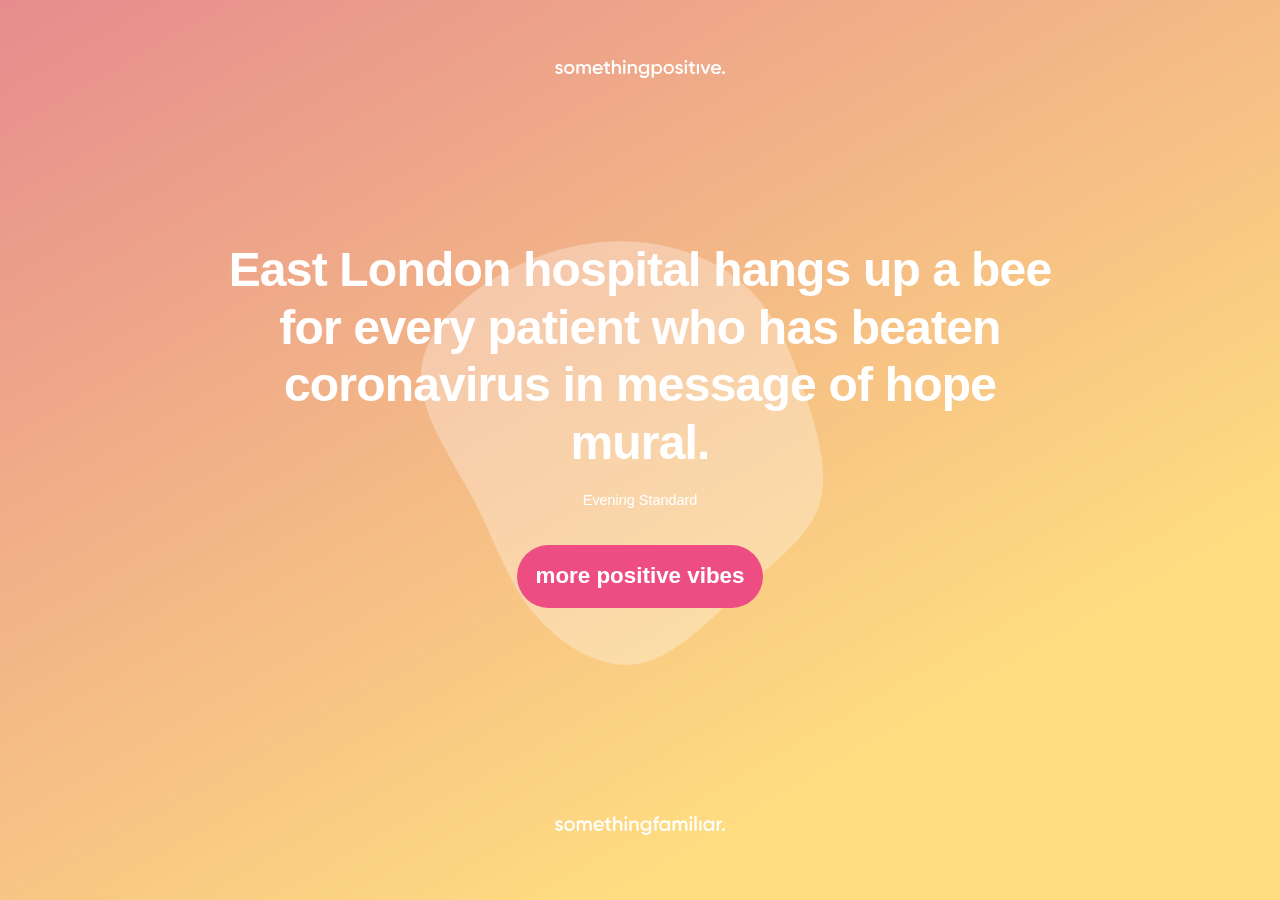
==== commit b9673e90: "Add files via upload" ====
--- a/Something Positive _ Enlightening Coronavirus News Updates.html
+++ b/Something Positive _ Enlightening Coronavirus News Updates.html
@@ -1,618 +1,1060 @@
 <!DOCTYPE html>
 <!-- saved from url=(0029)https://somethingpositive.co/ -->
-<html lang="en-US" style="--vh: 20.48px;" class="noScrolling"><head><meta http-equiv="Content-Type" content="text/html; charset=UTF-8">
-	
-		<meta name="viewport" content="width=device-width, initial-scale=1">
-	<link rel="profile" href="http://gmpg.org/xfn/11">
-	<script type="text/javascript" async="" src="./Something Positive _ Enlightening Coronavirus News Updates_files/analytics.js"></script><script type="text/javascript" async="" src="./Something Positive _ Enlightening Coronavirus News Updates_files/js"></script><script type="text/javascript">
-var theplus_ajax_url = "https://somethingpositive.co/wp-admin/admin-ajax.php";
-		var theplus_ajax_post_url = "https://somethingpositive.co/wp-admin/admin-post.php";
-		var theplus_nonce = "b51b6d0e13";
-</script>
-<meta name="robots" content="index, follow, max-image-preview:large, max-snippet:-1, max-video-preview:-1">
-
-	<!-- This site is optimized with the Yoast SEO plugin v19.10 - https://yoast.com/wordpress/plugins/seo/ -->
-	<title>Something Positive | Enlightening Coronavirus News Updates</title>
-	<meta name="description" content="Ease your Coronavirus anxiety by focusing on some good news. We&#39;re bringing you daily updates from around the world. Positive vibes only.">
-	<link rel="canonical" href="https://somethingpositive.co/">
-	<meta property="og:locale" content="en_US">
-	<meta property="og:type" content="website">
-	<meta property="og:title" content="Something Positive | Good Coronavirus News to Ease Anxiety">
-	<meta property="og:description" content="Take a breather from all the bad news and focus on some good. We&#39;re bringing you daily Coronavirus updates, but positive vibes only!">
-	<meta property="og:url" content="https://somethingpositive.co/">
-	<meta property="article:modified_time" content="2020-09-14T14:48:48+00:00">
-	<meta name="twitter:card" content="summary_large_image">
-	<meta name="twitter:title" content="Something Positive | Good Coronavirus News Updates to Ease Anxiety">
-	<meta name="twitter:description" content="Take a breather from all the bad news and focus on some good. We&#39;re bringing you daily Coronavirus updates, but positive vibes only!">
-	<script type="application/ld+json" class="yoast-schema-graph">{"@context":"https://schema.org","@graph":[{"@type":"WebPage","@id":"https://somethingpositive.co/","url":"https://somethingpositive.co/","name":"Something Positive | Enlightening Coronavirus News Updates","isPartOf":{"@id":"https://somethingpositive.co/#website"},"about":{"@id":"https://somethingpositive.co/#organization"},"primaryImageOfPage":{"@id":"https://somethingpositive.co/#primaryimage"},"image":{"@id":"https://somethingpositive.co/#primaryimage"},"thumbnailUrl":"https://somethingpositive.co/wp-content/uploads/2020/03/Asset-36-1.svg","datePublished":"2020-03-24T16:00:13+00:00","dateModified":"2020-09-14T14:48:48+00:00","description":"Ease your Coronavirus anxiety by focusing on some good news. We're bringing you daily updates from around the world. Positive vibes only.","breadcrumb":{"@id":"https://somethingpositive.co/#breadcrumb"},"inLanguage":"en-US","potentialAction":[{"@type":"ReadAction","target":["https://somethingpositive.co/"]}]},{"@type":"ImageObject","inLanguage":"en-US","@id":"https://somethingpositive.co/#primaryimage","url":"https://somethingpositive.co/wp-content/uploads/2020/03/Asset-36-1.svg","contentUrl":"https://somethingpositive.co/wp-content/uploads/2020/03/Asset-36-1.svg"},{"@type":"BreadcrumbList","@id":"https://somethingpositive.co/#breadcrumb","itemListElement":[{"@type":"ListItem","position":1,"name":"Home"}]},{"@type":"WebSite","@id":"https://somethingpositive.co/#website","url":"https://somethingpositive.co/","name":"","description":"Ease your Coronavirus anxiety by focusing on some good news. We&#039;re bringing you daily updates from around the world. Positive vibes only.","publisher":{"@id":"https://somethingpositive.co/#organization"},"potentialAction":[{"@type":"SearchAction","target":{"@type":"EntryPoint","urlTemplate":"https://somethingpositive.co/?s={search_term_string}"},"query-input":"required name=search_term_string"}],"inLanguage":"en-US"},{"@type":"Organization","@id":"https://somethingpositive.co/#organization","name":"Something Positive","url":"https://somethingpositive.co/","logo":{"@type":"ImageObject","inLanguage":"en-US","@id":"https://somethingpositive.co/#/schema/logo/image/","url":"https://somethingpositive.co/wp-content/uploads/2020/03/WebsiteLogoIcon.jpg","contentUrl":"https://somethingpositive.co/wp-content/uploads/2020/03/WebsiteLogoIcon.jpg","width":1024,"height":1024,"caption":"Something Positive"},"image":{"@id":"https://somethingpositive.co/#/schema/logo/image/"}}]}</script>
-	<!-- / Yoast SEO plugin. -->
-
-
-<link rel="dns-prefetch" href="https://maps.googleapis.com/">
-<link rel="alternate" type="application/rss+xml" title=" » Feed" href="https://somethingpositive.co/feed/">
-<link rel="alternate" type="application/rss+xml" title=" » Comments Feed" href="https://somethingpositive.co/comments/feed/">
-<script type="text/javascript">
-window._wpemojiSettings = {"baseUrl":"https:\/\/s.w.org\/images\/core\/emoji\/14.0.0\/72x72\/","ext":".png","svgUrl":"https:\/\/s.w.org\/images\/core\/emoji\/14.0.0\/svg\/","svgExt":".svg","source":{"concatemoji":"https:\/\/somethingpositive.co\/wp-includes\/js\/wp-emoji-release.min.js?ver=6.1.7"}};
-/*! This file is auto-generated */
-!function(e,a,t){var n,r,o,i=a.createElement("canvas"),p=i.getContext&&i.getContext("2d");function s(e,t){var a=String.fromCharCode,e=(p.clearRect(0,0,i.width,i.height),p.fillText(a.apply(this,e),0,0),i.toDataURL());return p.clearRect(0,0,i.width,i.height),p.fillText(a.apply(this,t),0,0),e===i.toDataURL()}function c(e){var t=a.createElement("script");t.src=e,t.defer=t.type="text/javascript",a.getElementsByTagName("head")[0].appendChild(t)}for(o=Array("flag","emoji"),t.supports={everything:!0,everythingExceptFlag:!0},r=0;r<o.length;r++)t.supports[o[r]]=function(e){if(p&&p.fillText)switch(p.textBaseline="top",p.font="600 32px Arial",e){case"flag":return s([127987,65039,8205,9895,65039],[127987,65039,8203,9895,65039])?!1:!s([55356,56826,55356,56819],[55356,56826,8203,55356,56819])&&!s([55356,57332,56128,56423,56128,56418,56128,56421,56128,56430,56128,56423,56128,56447],[55356,57332,8203,56128,56423,8203,56128,56418,8203,56128,56421,8203,56128,56430,8203,56128,56423,8203,56128,56447]);case"emoji":return!s([129777,127995,8205,129778,127999],[129777,127995,8203,129778,127999])}return!1}(o[r]),t.supports.everything=t.supports.everything&&t.supports[o[r]],"flag"!==o[r]&&(t.supports.everythingExceptFlag=t.supports.everythingExceptFlag&&t.supports[o[r]]);t.supports.everythingExceptFlag=t.supports.everythingExceptFlag&&!t.supports.flag,t.DOMReady=!1,t.readyCallback=function(){t.DOMReady=!0},t.supports.everything||(n=function(){t.readyCallback()},a.addEventListener?(a.addEventListener("DOMContentLoaded",n,!1),e.addEventListener("load",n,!1)):(e.attachEvent("onload",n),a.attachEvent("onreadystatechange",function(){"complete"===a.readyState&&t.readyCallback()})),(e=t.source||{}).concatemoji?c(e.concatemoji):e.wpemoji&&e.twemoji&&(c(e.twemoji),c(e.wpemoji)))}(window,document,window._wpemojiSettings);
-</script><script src="./Something Positive _ Enlightening Coronavirus News Updates_files/wp-emoji-release.min.js" type="text/javascript" defer=""></script>
-<style type="text/css">
-img.wp-smiley,
-img.emoji {
-	display: inline !important;
-	border: none !important;
-	box-shadow: none !important;
-	height: 1em !important;
-	width: 1em !important;
-	margin: 0 0.07em !important;
-	vertical-align: -0.1em !important;
-	background: none !important;
-	padding: 0 !important;
-}
-</style>
-	<link rel="stylesheet" id="wp-block-library-css" href="./Something Positive _ Enlightening Coronavirus News Updates_files/style.min.css" type="text/css" media="all">
-<link rel="stylesheet" id="classic-theme-styles-css" href="./Something Positive _ Enlightening Coronavirus News Updates_files/classic-themes.min.css" type="text/css" media="all">
-<style id="global-styles-inline-css" type="text/css">
-body{--wp--preset--color--black: #000000;--wp--preset--color--cyan-bluish-gray: #abb8c3;--wp--preset--color--white: #ffffff;--wp--preset--color--pale-pink: #f78da7;--wp--preset--color--vivid-red: #cf2e2e;--wp--preset--color--luminous-vivid-orange: #ff6900;--wp--preset--color--luminous-vivid-amber: #fcb900;--wp--preset--color--light-green-cyan: #7bdcb5;--wp--preset--color--vivid-green-cyan: #00d084;--wp--preset--color--pale-cyan-blue: #8ed1fc;--wp--preset--color--vivid-cyan-blue: #0693e3;--wp--preset--color--vivid-purple: #9b51e0;--wp--preset--gradient--vivid-cyan-blue-to-vivid-purple: linear-gradient(135deg,rgba(6,147,227,1) 0%,rgb(155,81,224) 100%);--wp--preset--gradient--light-green-cyan-to-vivid-green-cyan: linear-gradient(135deg,rgb(122,220,180) 0%,rgb(0,208,130) 100%);--wp--preset--gradient--luminous-vivid-amber-to-luminous-vivid-orange: linear-gradient(135deg,rgba(252,185,0,1) 0%,rgba(255,105,0,1) 100%);--wp--preset--gradient--luminous-vivid-orange-to-vivid-red: linear-gradient(135deg,rgba(255,105,0,1) 0%,rgb(207,46,46) 100%);--wp--preset--gradient--very-light-gray-to-cyan-bluish-gray: linear-gradient(135deg,rgb(238,238,238) 0%,rgb(169,184,195) 100%);--wp--preset--gradient--cool-to-warm-spectrum: linear-gradient(135deg,rgb(74,234,220) 0%,rgb(151,120,209) 20%,rgb(207,42,186) 40%,rgb(238,44,130) 60%,rgb(251,105,98) 80%,rgb(254,248,76) 100%);--wp--preset--gradient--blush-light-purple: linear-gradient(135deg,rgb(255,206,236) 0%,rgb(152,150,240) 100%);--wp--preset--gradient--blush-bordeaux: linear-gradient(135deg,rgb(254,205,165) 0%,rgb(254,45,45) 50%,rgb(107,0,62) 100%);--wp--preset--gradient--luminous-dusk: linear-gradient(135deg,rgb(255,203,112) 0%,rgb(199,81,192) 50%,rgb(65,88,208) 100%);--wp--preset--gradient--pale-ocean: linear-gradient(135deg,rgb(255,245,203) 0%,rgb(182,227,212) 50%,rgb(51,167,181) 100%);--wp--preset--gradient--electric-grass: linear-gradient(135deg,rgb(202,248,128) 0%,rgb(113,206,126) 100%);--wp--preset--gradient--midnight: linear-gradient(135deg,rgb(2,3,129) 0%,rgb(40,116,252) 100%);--wp--preset--duotone--dark-grayscale: url('#wp-duotone-dark-grayscale');--wp--preset--duotone--grayscale: url('#wp-duotone-grayscale');--wp--preset--duotone--purple-yellow: url('#wp-duotone-purple-yellow');--wp--preset--duotone--blue-red: url('#wp-duotone-blue-red');--wp--preset--duotone--midnight: url('#wp-duotone-midnight');--wp--preset--duotone--magenta-yellow: url('#wp-duotone-magenta-yellow');--wp--preset--duotone--purple-green: url('#wp-duotone-purple-green');--wp--preset--duotone--blue-orange: url('#wp-duotone-blue-orange');--wp--preset--font-size--small: 13px;--wp--preset--font-size--medium: 20px;--wp--preset--font-size--large: 36px;--wp--preset--font-size--x-large: 42px;--wp--preset--spacing--20: 0.44rem;--wp--preset--spacing--30: 0.67rem;--wp--preset--spacing--40: 1rem;--wp--preset--spacing--50: 1.5rem;--wp--preset--spacing--60: 2.25rem;--wp--preset--spacing--70: 3.38rem;--wp--preset--spacing--80: 5.06rem;}:where(.is-layout-flex){gap: 0.5em;}body .is-layout-flow > .alignleft{float: left;margin-inline-start: 0;margin-inline-end: 2em;}body .is-layout-flow > .alignright{float: right;margin-inline-start: 2em;margin-inline-end: 0;}body .is-layout-flow > .aligncenter{margin-left: auto !important;margin-right: auto !important;}body .is-layout-constrained > .alignleft{float: left;margin-inline-start: 0;margin-inline-end: 2em;}body .is-layout-constrained > .alignright{float: right;margin-inline-start: 2em;margin-inline-end: 0;}body .is-layout-constrained > .aligncenter{margin-left: auto !important;margin-right: auto !important;}body .is-layout-constrained > :where(:not(.alignleft):not(.alignright):not(.alignfull)){max-width: var(--wp--style--global--content-size);margin-left: auto !important;margin-right: auto !important;}body .is-layout-constrained > .alignwide{max-width: var(--wp--style--global--wide-size);}body .is-layout-flex{display: flex;}body .is-layout-flex{flex-wrap: wrap;align-items: center;}body .is-layout-flex > *{margin: 0;}:where(.wp-block-columns.is-layout-flex){gap: 2em;}.has-black-color{color: var(--wp--preset--color--black) !important;}.has-cyan-bluish-gray-color{color: var(--wp--preset--color--cyan-bluish-gray) !important;}.has-white-color{color: var(--wp--preset--color--white) !important;}.has-pale-pink-color{color: var(--wp--preset--color--pale-pink) !important;}.has-vivid-red-color{color: var(--wp--preset--color--vivid-red) !important;}.has-luminous-vivid-orange-color{color: var(--wp--preset--color--luminous-vivid-orange) !important;}.has-luminous-vivid-amber-color{color: var(--wp--preset--color--luminous-vivid-amber) !important;}.has-light-green-cyan-color{color: var(--wp--preset--color--light-green-cyan) !important;}.has-vivid-green-cyan-color{color: var(--wp--preset--color--vivid-green-cyan) !important;}.has-pale-cyan-blue-color{color: var(--wp--preset--color--pale-cyan-blue) !important;}.has-vivid-cyan-blue-color{color: var(--wp--preset--color--vivid-cyan-blue) !important;}.has-vivid-purple-color{color: var(--wp--preset--color--vivid-purple) !important;}.has-black-background-color{background-color: var(--wp--preset--color--black) !important;}.has-cyan-bluish-gray-background-color{background-color: var(--wp--preset--color--cyan-bluish-gray) !important;}.has-white-background-color{background-color: var(--wp--preset--color--white) !important;}.has-pale-pink-background-color{background-color: var(--wp--preset--color--pale-pink) !important;}.has-vivid-red-background-color{background-color: var(--wp--preset--color--vivid-red) !important;}.has-luminous-vivid-orange-background-color{background-color: var(--wp--preset--color--luminous-vivid-orange) !important;}.has-luminous-vivid-amber-background-color{background-color: var(--wp--preset--color--luminous-vivid-amber) !important;}.has-light-green-cyan-background-color{background-color: var(--wp--preset--color--light-green-cyan) !important;}.has-vivid-green-cyan-background-color{background-color: var(--wp--preset--color--vivid-green-cyan) !important;}.has-pale-cyan-blue-background-color{background-color: var(--wp--preset--color--pale-cyan-blue) !important;}.has-vivid-cyan-blue-background-color{background-color: var(--wp--preset--color--vivid-cyan-blue) !important;}.has-vivid-purple-background-color{background-color: var(--wp--preset--color--vivid-purple) !important;}.has-black-border-color{border-color: var(--wp--preset--color--black) !important;}.has-cyan-bluish-gray-border-color{border-color: var(--wp--preset--color--cyan-bluish-gray) !important;}.has-white-border-color{border-color: var(--wp--preset--color--white) !important;}.has-pale-pink-border-color{border-color: var(--wp--preset--color--pale-pink) !important;}.has-vivid-red-border-color{border-color: var(--wp--preset--color--vivid-red) !important;}.has-luminous-vivid-orange-border-color{border-color: var(--wp--preset--color--luminous-vivid-orange) !important;}.has-luminous-vivid-amber-border-color{border-color: var(--wp--preset--color--luminous-vivid-amber) !important;}.has-light-green-cyan-border-color{border-color: var(--wp--preset--color--light-green-cyan) !important;}.has-vivid-green-cyan-border-color{border-color: var(--wp--preset--color--vivid-green-cyan) !important;}.has-pale-cyan-blue-border-color{border-color: var(--wp--preset--color--pale-cyan-blue) !important;}.has-vivid-cyan-blue-border-color{border-color: var(--wp--preset--color--vivid-cyan-blue) !important;}.has-vivid-purple-border-color{border-color: var(--wp--preset--color--vivid-purple) !important;}.has-vivid-cyan-blue-to-vivid-purple-gradient-background{background: var(--wp--preset--gradient--vivid-cyan-blue-to-vivid-purple) !important;}.has-light-green-cyan-to-vivid-green-cyan-gradient-background{background: var(--wp--preset--gradient--light-green-cyan-to-vivid-green-cyan) !important;}.has-luminous-vivid-amber-to-luminous-vivid-orange-gradient-background{background: var(--wp--preset--gradient--luminous-vivid-amber-to-luminous-vivid-orange) !important;}.has-luminous-vivid-orange-to-vivid-red-gradient-background{background: var(--wp--preset--gradient--luminous-vivid-orange-to-vivid-red) !important;}.has-very-light-gray-to-cyan-bluish-gray-gradient-background{background: var(--wp--preset--gradient--very-light-gray-to-cyan-bluish-gray) !important;}.has-cool-to-warm-spectrum-gradient-background{background: var(--wp--preset--gradient--cool-to-warm-spectrum) !important;}.has-blush-light-purple-gradient-background{background: var(--wp--preset--gradient--blush-light-purple) !important;}.has-blush-bordeaux-gradient-background{background: var(--wp--preset--gradient--blush-bordeaux) !important;}.has-luminous-dusk-gradient-background{background: var(--wp--preset--gradient--luminous-dusk) !important;}.has-pale-ocean-gradient-background{background: var(--wp--preset--gradient--pale-ocean) !important;}.has-electric-grass-gradient-background{background: var(--wp--preset--gradient--electric-grass) !important;}.has-midnight-gradient-background{background: var(--wp--preset--gradient--midnight) !important;}.has-small-font-size{font-size: var(--wp--preset--font-size--small) !important;}.has-medium-font-size{font-size: var(--wp--preset--font-size--medium) !important;}.has-large-font-size{font-size: var(--wp--preset--font-size--large) !important;}.has-x-large-font-size{font-size: var(--wp--preset--font-size--x-large) !important;}
-.wp-block-navigation a:where(:not(.wp-element-button)){color: inherit;}
-:where(.wp-block-columns.is-layout-flex){gap: 2em;}
-.wp-block-pullquote{font-size: 1.5em;line-height: 1.6;}
-</style>
-<link rel="stylesheet" id="theplus-front-css-css" href="./Something Positive _ Enlightening Coronavirus News Updates_files/theplus-post-8.min.css" type="text/css" media="all">
-<link rel="stylesheet" id="plus-icons-mind-css-css" href="./Something Positive _ Enlightening Coronavirus News Updates_files/iconsmind.min.css" type="text/css" media="all">
-<link rel="stylesheet" id="hello-elementor-css" href="./Something Positive _ Enlightening Coronavirus News Updates_files/style(1).min.css" type="text/css" media="all">
-<link rel="stylesheet" id="hello-elementor-theme-style-css" href="./Something Positive _ Enlightening Coronavirus News Updates_files/theme.min.css" type="text/css" media="all">
-<link rel="stylesheet" id="elementor-icons-css" href="./Something Positive _ Enlightening Coronavirus News Updates_files/elementor-icons.min.css" type="text/css" media="all">
-<link rel="stylesheet" id="elementor-frontend-legacy-css" href="./Something Positive _ Enlightening Coronavirus News Updates_files/frontend-legacy.min.css" type="text/css" media="all">
-<link rel="stylesheet" id="elementor-frontend-css" href="./Something Positive _ Enlightening Coronavirus News Updates_files/frontend.min.css" type="text/css" media="all">
-<link rel="stylesheet" id="elementor-post-10-css" href="./Something Positive _ Enlightening Coronavirus News Updates_files/post-10.css" type="text/css" media="all">
-<link rel="stylesheet" id="elementor-pro-css" href="./Something Positive _ Enlightening Coronavirus News Updates_files/frontend(1).min.css" type="text/css" media="all">
-<link rel="stylesheet" id="elementor-global-css" href="./Something Positive _ Enlightening Coronavirus News Updates_files/global.css" type="text/css" media="all">
-<link rel="stylesheet" id="elementor-post-8-css" href="./Something Positive _ Enlightening Coronavirus News Updates_files/post-8.css" type="text/css" media="all">
-<link rel="stylesheet" id="google-fonts-1-css" href="./Something Positive _ Enlightening Coronavirus News Updates_files/css" type="text/css" media="all">
-<link rel="stylesheet" id="elementor-icons-shared-0-css" href="./Something Positive _ Enlightening Coronavirus News Updates_files/fontawesome.min.css" type="text/css" media="all">
-<link rel="stylesheet" id="elementor-icons-fa-brands-css" href="./Something Positive _ Enlightening Coronavirus News Updates_files/brands.min.css" type="text/css" media="all">
-<script type="text/javascript" src="./Something Positive _ Enlightening Coronavirus News Updates_files/jquery.min.js" id="jquery-core-js"></script>
-<script type="text/javascript" src="./Something Positive _ Enlightening Coronavirus News Updates_files/jquery-migrate.min.js" id="jquery-migrate-js"></script>
-<script type="text/javascript" src="./Something Positive _ Enlightening Coronavirus News Updates_files/js(1)" id="gmaps-js-js"></script>
-<link rel="https://api.w.org/" href="https://somethingpositive.co/wp-json/"><link rel="alternate" type="application/json" href="https://somethingpositive.co/wp-json/wp/v2/pages/8"><link rel="EditURI" type="application/rsd+xml" title="RSD" href="https://somethingpositive.co/xmlrpc.php?rsd">
-<link rel="wlwmanifest" type="application/wlwmanifest+xml" href="https://somethingpositive.co/wp-includes/wlwmanifest.xml">
-<meta name="generator" content="WordPress 6.1.7">
-<link rel="shortlink" href="https://somethingpositive.co/">
-<link rel="alternate" type="application/json+oembed" href="https://somethingpositive.co/wp-json/oembed/1.0/embed?url=https%3A%2F%2Fsomethingpositive.co%2F">
-<link rel="alternate" type="text/xml+oembed" href="https://somethingpositive.co/wp-json/oembed/1.0/embed?url=https%3A%2F%2Fsomethingpositive.co%2F&amp;format=xml">
-
-		<!-- GA Google Analytics @ https://m0n.co/ga -->
-		<script async="" src="./Something Positive _ Enlightening Coronavirus News Updates_files/js(2)"></script>
-		<script>
-			window.dataLayer = window.dataLayer || [];
-			function gtag(){dataLayer.push(arguments);}
-			gtag('js', new Date());
-			gtag('config', 'UA-150451685-3');
-		</script>
-
-	<script type="text/javascript" charset="UTF-8" src="./Something Positive _ Enlightening Coronavirus News Updates_files/common.js"></script><script type="text/javascript" charset="UTF-8" src="./Something Positive _ Enlightening Coronavirus News Updates_files/util.js"></script></head><body class="home page-template-default page page-id-8 wp-custom-logo elementor-default elementor-kit-10 elementor-page elementor-page-8 e--ua-blink e--ua-chrome e--ua-mac e--ua-webkit noScrolling" data-elementor-device-mode="widescreen" style="background-image: linear-gradient(150deg, rgb(230, 140, 142) 0%, rgb(255, 222, 128) 78%);"><div class="loadere" style="display: none;"></div>
-<script>
-document.addEventListener('DOMContentLoaded', function() {
-jQuery(function($){
-$('.loadere').fadeOut('slow');
-}); });
-</script>
-<style>
-.loadere {
-position: fixed;
-left: 0px;
-top: 0px;
-width: 100%;
-height: 100%;
-z-index: 99999;
-background: url('') 50% 50% no-repeat #ffffff;
-}
-</style>
-    
-<meta property="og:title" content="Something Positive | Good Coronavirus News to Ease Anxiety">
-  <meta property="og:description" content="Ease your Coronavirus anxiety by focusing on some good news. We&#39;re bringing you daily updates from around the world. Positive vibes only!">
-  <meta property="og:url" content="https://somethingpositive.co/">
-  <meta property="og:image" content="https://somethingpositive.co/wp-content/uploads/2020/03/FEATURE-IMAGE.png">
-<link itemprop="thumbnailUrl" href="https://somethingpositive.co/wp-content/uploads/2020/03/FEATURE-IMAGE.png"> 
-<span itemprop="thumbnail" itemscope="" itemtype="http://schema.org/ImageObject"> 
-  <link itemprop="url" href="https://somethingpositive.co/wp-content/uploads/2020/03/FEATURE-IMAGE.png"> 
-</span>
-    <link rel="apple-touch-icon" sizes="180x180" href="https://somethingpositive.co/wp-content/uploads/fbrfg/apple-touch-icon.png">
-<link rel="icon" type="image/png" sizes="32x32" href="https://somethingpositive.co/wp-content/uploads/fbrfg/favicon-32x32.png">
-<link rel="icon" type="image/png" sizes="16x16" href="https://somethingpositive.co/wp-content/uploads/fbrfg/favicon-16x16.png">
-<link rel="manifest" href="https://somethingpositive.co/wp-content/uploads/fbrfg/site.webmanifest">
-<link rel="mask-icon" href="https://somethingpositive.co/wp-content/uploads/fbrfg/safari-pinned-tab.svg" color="#5bbad5">
-<link rel="shortcut icon" href="https://somethingpositive.co/wp-content/uploads/fbrfg/favicon.ico">
-<meta name="msapplication-TileColor" content="#da532c">
-<meta name="msapplication-config" content="/wp-content/uploads/fbrfg/browserconfig.xml">
-<meta name="theme-color" content="#ffffff"><link rel="icon" href="https://somethingpositive.co/wp-content/uploads/2020/03/cropped-rainbowfav-32x32.png" sizes="32x32">
-<link rel="icon" href="https://somethingpositive.co/wp-content/uploads/2020/03/cropped-rainbowfav-192x192.png" sizes="192x192">
-<link rel="apple-touch-icon" href="https://somethingpositive.co/wp-content/uploads/2020/03/cropped-rainbowfav-180x180.png">
-<meta name="msapplication-TileImage" content="https://somethingpositive.co/wp-content/uploads/2020/03/cropped-rainbowfav-270x270.png">
-
-
-
-<svg xmlns="http://www.w3.org/2000/svg" viewBox="0 0 0 0" width="0" height="0" focusable="false" role="none" style="visibility: hidden; position: absolute; left: -9999px; overflow: hidden;"><defs><filter id="wp-duotone-dark-grayscale"><fecolormatrix color-interpolation-filters="sRGB" type="matrix" values=" .299 .587 .114 0 0 .299 .587 .114 0 0 .299 .587 .114 0 0 .299 .587 .114 0 0 "></fecolormatrix><fecomponenttransfer color-interpolation-filters="sRGB"><fefuncr type="table" tableValues="0 0.49803921568627"></fefuncr><fefuncg type="table" tableValues="0 0.49803921568627"></fefuncg><fefuncb type="table" tableValues="0 0.49803921568627"></fefuncb><fefunca type="table" tableValues="1 1"></fefunca></fecomponenttransfer><fecomposite in2="SourceGraphic" operator="in"></fecomposite></filter></defs></svg><svg xmlns="http://www.w3.org/2000/svg" viewBox="0 0 0 0" width="0" height="0" focusable="false" role="none" style="visibility: hidden; position: absolute; left: -9999px; overflow: hidden;"><defs><filter id="wp-duotone-grayscale"><fecolormatrix color-interpolation-filters="sRGB" type="matrix" values=" .299 .587 .114 0 0 .299 .587 .114 0 0 .299 .587 .114 0 0 .299 .587 .114 0 0 "></fecolormatrix><fecomponenttransfer color-interpolation-filters="sRGB"><fefuncr type="table" tableValues="0 1"></fefuncr><fefuncg type="table" tableValues="0 1"></fefuncg><fefuncb type="table" tableValues="0 1"></fefuncb><fefunca type="table" tableValues="1 1"></fefunca></fecomponenttransfer><fecomposite in2="SourceGraphic" operator="in"></fecomposite></filter></defs></svg><svg xmlns="http://www.w3.org/2000/svg" viewBox="0 0 0 0" width="0" height="0" focusable="false" role="none" style="visibility: hidden; position: absolute; left: -9999px; overflow: hidden;"><defs><filter id="wp-duotone-purple-yellow"><fecolormatrix color-interpolation-filters="sRGB" type="matrix" values=" .299 .587 .114 0 0 .299 .587 .114 0 0 .299 .587 .114 0 0 .299 .587 .114 0 0 "></fecolormatrix><fecomponenttransfer color-interpolation-filters="sRGB"><fefuncr type="table" tableValues="0.54901960784314 0.98823529411765"></fefuncr><fefuncg type="table" tableValues="0 1"></fefuncg><fefuncb type="table" tableValues="0.71764705882353 0.25490196078431"></fefuncb><fefunca type="table" tableValues="1 1"></fefunca></fecomponenttransfer><fecomposite in2="SourceGraphic" operator="in"></fecomposite></filter></defs></svg><svg xmlns="http://www.w3.org/2000/svg" viewBox="0 0 0 0" width="0" height="0" focusable="false" role="none" style="visibility: hidden; position: absolute; left: -9999px; overflow: hidden;"><defs><filter id="wp-duotone-blue-red"><fecolormatrix color-interpolation-filters="sRGB" type="matrix" values=" .299 .587 .114 0 0 .299 .587 .114 0 0 .299 .587 .114 0 0 .299 .587 .114 0 0 "></fecolormatrix><fecomponenttransfer color-interpolation-filters="sRGB"><fefuncr type="table" tableValues="0 1"></fefuncr><fefuncg type="table" tableValues="0 0.27843137254902"></fefuncg><fefuncb type="table" tableValues="0.5921568627451 0.27843137254902"></fefuncb><fefunca type="table" tableValues="1 1"></fefunca></fecomponenttransfer><fecomposite in2="SourceGraphic" operator="in"></fecomposite></filter></defs></svg><svg xmlns="http://www.w3.org/2000/svg" viewBox="0 0 0 0" width="0" height="0" focusable="false" role="none" style="visibility: hidden; position: absolute; left: -9999px; overflow: hidden;"><defs><filter id="wp-duotone-midnight"><fecolormatrix color-interpolation-filters="sRGB" type="matrix" values=" .299 .587 .114 0 0 .299 .587 .114 0 0 .299 .587 .114 0 0 .299 .587 .114 0 0 "></fecolormatrix><fecomponenttransfer color-interpolation-filters="sRGB"><fefuncr type="table" tableValues="0 0"></fefuncr><fefuncg type="table" tableValues="0 0.64705882352941"></fefuncg><fefuncb type="table" tableValues="0 1"></fefuncb><fefunca type="table" tableValues="1 1"></fefunca></fecomponenttransfer><fecomposite in2="SourceGraphic" operator="in"></fecomposite></filter></defs></svg><svg xmlns="http://www.w3.org/2000/svg" viewBox="0 0 0 0" width="0" height="0" focusable="false" role="none" style="visibility: hidden; position: absolute; left: -9999px; overflow: hidden;"><defs><filter id="wp-duotone-magenta-yellow"><fecolormatrix color-interpolation-filters="sRGB" type="matrix" values=" .299 .587 .114 0 0 .299 .587 .114 0 0 .299 .587 .114 0 0 .299 .587 .114 0 0 "></fecolormatrix><fecomponenttransfer color-interpolation-filters="sRGB"><fefuncr type="table" tableValues="0.78039215686275 1"></fefuncr><fefuncg type="table" tableValues="0 0.94901960784314"></fefuncg><fefuncb type="table" tableValues="0.35294117647059 0.47058823529412"></fefuncb><fefunca type="table" tableValues="1 1"></fefunca></fecomponenttransfer><fecomposite in2="SourceGraphic" operator="in"></fecomposite></filter></defs></svg><svg xmlns="http://www.w3.org/2000/svg" viewBox="0 0 0 0" width="0" height="0" focusable="false" role="none" style="visibility: hidden; position: absolute; left: -9999px; overflow: hidden;"><defs><filter id="wp-duotone-purple-green"><fecolormatrix color-interpolation-filters="sRGB" type="matrix" values=" .299 .587 .114 0 0 .299 .587 .114 0 0 .299 .587 .114 0 0 .299 .587 .114 0 0 "></fecolormatrix><fecomponenttransfer color-interpolation-filters="sRGB"><fefuncr type="table" tableValues="0.65098039215686 0.40392156862745"></fefuncr><fefuncg type="table" tableValues="0 1"></fefuncg><fefuncb type="table" tableValues="0.44705882352941 0.4"></fefuncb><fefunca type="table" tableValues="1 1"></fefunca></fecomponenttransfer><fecomposite in2="SourceGraphic" operator="in"></fecomposite></filter></defs></svg><svg xmlns="http://www.w3.org/2000/svg" viewBox="0 0 0 0" width="0" height="0" focusable="false" role="none" style="visibility: hidden; position: absolute; left: -9999px; overflow: hidden;"><defs><filter id="wp-duotone-blue-orange"><fecolormatrix color-interpolation-filters="sRGB" type="matrix" values=" .299 .587 .114 0 0 .299 .587 .114 0 0 .299 .587 .114 0 0 .299 .587 .114 0 0 "></fecolormatrix><fecomponenttransfer color-interpolation-filters="sRGB"><fefuncr type="table" tableValues="0.098039215686275 1"></fefuncr><fefuncg type="table" tableValues="0 0.66274509803922"></fefuncg><fefuncb type="table" tableValues="0.84705882352941 0.41960784313725"></fefuncb><fefunca type="table" tableValues="1 1"></fefunca></fecomponenttransfer><fecomposite in2="SourceGraphic" operator="in"></fecomposite></filter></defs></svg><header class="site-header" role="banner">
-
-	<div class="site-branding">
-		<a href="https://somethingpositive.co/" class="custom-logo-link" rel="home" aria-current="page"><img width="1200" height="630" src="./Something Positive _ Enlightening Coronavirus News Updates_files/cropped-FEATURE-IMAGE.png" class="custom-logo" alt="" decoding="async" srcset="https://somethingpositive.co/wp-content/uploads/2020/03/cropped-FEATURE-IMAGE.png 1200w, https://somethingpositive.co/wp-content/uploads/2020/03/cropped-FEATURE-IMAGE-300x158.png 300w, https://somethingpositive.co/wp-content/uploads/2020/03/cropped-FEATURE-IMAGE-1024x538.png 1024w, https://somethingpositive.co/wp-content/uploads/2020/03/cropped-FEATURE-IMAGE-768x403.png 768w" sizes="(max-width: 1200px) 100vw, 1200px"></a>	</div>
-
-	</header>
-
-<main class="site-main post-8 page type-page status-publish hentry" role="main">
-		<div class="page-content">
-				<div data-elementor-type="wp-page" data-elementor-id="8" class="elementor elementor-8">
-						<div class="elementor-inner">
-				<div class="elementor-section-wrap">
-									<section class="elementor-section elementor-top-section elementor-element elementor-element-d0cf565 elementor-section-full_width elementor-section-height-min-height elementor-section-height-default elementor-section-items-middle" data-id="d0cf565" data-element_type="section" data-settings="{&quot;background_background&quot;:&quot;classic&quot;}"><div class="plus-morphing-svg-wrapper morph673e127abf84b morph-ba155a5 morph-center morph-row" id="morph673e127abf84b" data-morphrow="yes" data-id="morph673e127abf84b" data-morph-id="morph-ba155a5" data-morph-width="610" data-morph-width-tablet="" data-morph-width-mobile="" data-morph-height="550" data-morph-height-tablet="" data-morph-height-mobile="" data-viewbox-width="600" data-viewbox-width-tablet="" data-viewbox-width-mobile="" data-viewbox-height="600" data-viewbox-height-tablet="" data-viewbox-height-mobile="" data-morph="{&quot;animation&quot;:{&quot;path&quot;:{&quot;duration&quot;:[1920,1920,1920,3080],&quot;easing&quot;:[&quot;easeOutElastic&quot;,&quot;easeOutElastic&quot;,&quot;easeOutElastic&quot;,&quot;easeOutElastic&quot;],&quot;elasticity&quot;:[1290,1290,1290,2380]},&quot;svg&quot;:{&quot;duration&quot;:[2000,2000,2000,2000],&quot;easing&quot;:[&quot;easeOutElastic&quot;,&quot;easeOutElastic&quot;,&quot;easeOutElastic&quot;,&quot;easeOutElastic&quot;]},&quot;fill&quot;:{&quot;duration&quot;:[500,500,500,500],&quot;easing&quot;:[&quot;linear&quot;,&quot;linear&quot;,&quot;linear&quot;,&quot;linear&quot;],&quot;color&quot;:[&quot;rgba(255, 255, 255, 0.3)&quot;,&quot;rgba(255, 255, 255, 0.3)&quot;,&quot;rgba(255, 255, 255, 0.3)&quot;,&quot;rgba(255, 255, 255, 0.3)&quot;]},&quot;scaleX&quot;:[1,1,1,1],&quot;scaleY&quot;:[1,1,1,1],&quot;rotate&quot;:[0,0,0,0],&quot;tx&quot;:[0,0,0,0],&quot;ty&quot;:[0,0,0,0]},&quot;path&quot;:[&quot;M125.3,-166C167.2,-142.1,209.1,-111.8,216,-74.1C222.9,-36.4,194.6,8.899999999999999,169.7,45.6C144.7,82.4,122.9,110.8,95.1,134.9C67.4,159.1,33.7,179.1,-8.2,190.4C-50.2,201.7,-100.3,204.4,-128.5,180.4C-156.7,156.4,-163,105.7,-162.5,63.2C-162,20.7,-154.7,-13.6,-153.8,-60.4C-152.9,-107.2,-158.5,-166.4,-133.9,-196C-109.3,-225.5,-54.7,-225.2,-6.5,-216.3C41.7,-207.4,83.5,-189.9,125.3,-166Z&quot;,&quot;M105.4,-155.3C130.2,-127.2,139.3,-87.7,153,-48.9C166.8,-10.100000000000001,185.1,28,176.6,58.3C168,88.6,132.5,111,98.6,141.5C64.7,172,32.3,210.5,-2.8999999999999995,214.5C-38.2,218.6,-76.4,188.2,-101.6,154.9C-126.8,121.6,-139,85.3,-164.9,44.4C-190.8,3.5,-230.5,-42.1,-227.1,-80.4C-223.8,-118.6,-177.4,-149.5,-132.4,-171.1C-87.4,-192.6,-43.7,-204.8,-1.7,-202.5C40.4,-200.2,80.7,-183.4,105.4,-155.3Z&quot;,&quot;M138.9,-187C168.1,-170,171.5,-113.4,189.7,-60.8C208,-8.2,240.9,40.4,241.1,90.2C241.2,140,208.5,190.9,162.8,201.6C117.2,212.3,58.6,182.6,3.8999999999999995,177.2C-50.7,171.8,-101.5,190.7,-147.3,180.1C-193.1,169.5,-234,129.4,-244.3,82.9C-254.6,36.4,-234.3,-16.6,-203.8,-52.6C-173.4,-88.7,-132.9,-107.9,-97.2,-122.8C-61.5,-137.7,-30.8,-148.3,12,-164.9C54.9,-181.5,109.7,-204,138.9,-187Z&quot;,&quot;M152.5,-211.8C189.5,-183.1,205.5,-127.6,214.5,-75.5C223.5,-23.4,225.4,25.2,206.9,62.6C188.4,99.9,149.4,126,111.6,160.9C73.7,195.7,36.8,239.4,1.2,237.7C-34.5,236.1,-69,189.3,-109.2,155.2C-149.5,121.1,-195.5,99.8,-214,64.5C-232.4,29.2,-223.2,-20.2,-204.1,-62.4C-185,-104.6,-156,-139.7,-120.3,-168.8C-84.6,-197.8,-42.3,-220.9,7.7,-231.6C57.8,-242.2,115.6,-240.4,152.5,-211.8Z&quot;],&quot;scaleX&quot;:1,&quot;scaleY&quot;:1,&quot;rotate&quot;:0,&quot;tx&quot;:0,&quot;ty&quot;:0,&quot;duration&quot;:3500,&quot;easing&quot;:&quot;easeInOutQuad&quot;,&quot;fill&quot;:{&quot;color&quot;:&quot;rgba(255, 255, 255, 0.3)&quot;,&quot;easing&quot;:&quot;linear&quot;},&quot;hover_path&quot;:&quot;no&quot;}" data-morphimage=""><svg class="morph" width="610" height="550" viewBox="0 0 600 600" style="transform: scaleX(1) scaleY(1) translateX(0px) translateY(0px) rotate(0deg);"><path style="fill:rgba(255, 255, 255, 0.3)" d="M108.55518239898294,-156.99650510900088C136.06641953579742,-129.56242300225355,150.36692117834218,-91.52110029223562,162.9887683987902,-52.895507359516074C175.69476043130368,-14.269914426796547,186.60624285378583,24.971659104493764,175.50599203251346,56.28639113230737C164.30574121124107,87.61697834805557,130.9779019582796,110.96828962413082,98.04506842228943,140.4535575963172C65.12809007423387,169.9546807564382,32.521972631084225,205.52147098853948,-3.740324960533143,210.67889970776437C-40.10262255215052,215.92047323905467,-80.18938991636645,190.76854044540318,-105.86504555440406,158.94307292331985C-131.5407011924417,127.11760540123649,-142.80524510430104,88.53445833865587,-164.5194754895699,47.38077533170247C-186.23370587483876,6.227092324749071,-218.48176754558258,-37.581271438642524,-215.47814724394726,-77.22896241308248C-212.55867175437737,-116.792508575457,-174.40336948036295,-152.17952676094532,-132.6378278190188,-175.04794179571232C-90.8722861576747,-197.81635683047932,-45.44407067280464,-208.0344583386559,-2.461049020860206,-204.6880159349731C40.606117443149635,-201.3415735312903,81.14394526216846,-184.4305872157482,108.55518239898294,-156.99650510900088Z" transform="translate(300,300)"></path></svg></div>
-						<div class="elementor-container elementor-column-gap-default">
-							<div class="elementor-row">
-					<div class="elementor-column elementor-col-100 elementor-top-column elementor-element elementor-element-0698c6b" data-id="0698c6b" data-element_type="column" data-settings="{&quot;background_background&quot;:&quot;classic&quot;}">
-			<div class="elementor-column-wrap elementor-element-populated">
-							<div class="elementor-widget-wrap">
-						<div class="elementor-element elementor-element-f4e6d64 elementor-widget__width-auto elementor-absolute elementor-widget elementor-widget-html" data-id="f4e6d64" data-element_type="widget" data-settings="{&quot;_position&quot;:&quot;absolute&quot;}" data-widget_type="html.default">
-				<div class="elementor-widget-container">
-			<script>
-let contentList = [
-  
-  
-  {text: "Children around the world are painting rainbows to hang in their windows to raise the spirits of passers-by.", linkText: "The Telegraph", link: "https://www.telegraph.co.uk/news/2020/03/25/coronavrius-positive-new-daily-round-up-good-news/"},
-    
-         {text: "TikTok has pledged US$ 10 million to support life-saving COVID-19 vaccines.", linkText: "Gavi", link: "https://www.gavi.org/news/media-room/gavi-welcomes-us-10-million-contribution-tiktok"},
-         {text: "Cheers! Brewery launches Heroes lager as thank you beer for healthcare workers and to raise funds.", linkText: "Campaign", link: "https://www.campaignlive.co.uk/article/camden-town-brewery-releases-thank-you-lager-benefit-healthcare-workers/1681747"},
-        
-         {text: "UK Prime Minister Boris Johnson and his fiancée have welcomed a ‘healthy baby boy’.", linkText: "Evening Standard", link: "https://www.standard.co.uk/news/uk/boris-johnson-carrie-symonds-baby-news-live-updates-a4426981.html"},
-         {text: "Hey Benji! How 'Yoga with Adriene' (and her dog) became the patron saint of quarantine.", linkText: "The Guardian", link: "https://www.theguardian.com/lifeandstyle/2020/apr/30/yoga-with-adriene-how-the-youtube-star-won-lockdown"},
-         {text: "Mobile cinema is bringing movies to Madrid's balconies. Pass the palomitas!", linkText: "BBC News", link: "https://www.bbc.co.uk/news/av/world-europe-52443601/coronavirus-madrid-s-balcony-cinema-screens-films-for-people-in-lockdown"},
-         {text: "AstraZeneca and Oxford university combine to work on coronavirus vaccine.", linkText: "Financial Times", link: "https://www.ft.com/content/ddf8ec8c-dc30-43b3-847e-c412704a0296"},
-         {text: "Adorable six-month-old baby beats coronavirus while battling heart and lung problems.", linkText: "Ladbible", link: "https://www.ladbible.com/community/daily-ladness-six-month-old-baby-overcomes-coronavirus-20200425"},
-         {text: "More than one million people have now officially recovered from coronavirus.", linkText: "Daily Mail", link: "https://www.dailymail.co.uk/news/article-8277279/More-one-million-coronavirus-patients-recovered.html"},
-         {text: "The Scouts have broken the world record for the largest ‘worldwide virtual camp’ sleepover.", linkText: "Telegraph", link: "https://www.telegraph.co.uk/news/2020/05/01/coronavirus-positive-good-news-round-up-nuns-sing-dance-streets/"},
-         {text: "Sisters Act! Nuns sing and dance on the streets of Sunderland, UK.", linkText: "Chronicle Live", link: "https://www.chroniclelive.co.uk/news/north-east-news/sunderland-nuns-sing-dance-outside-18150148"},
-         {text: "Queen and Adam Lambert release special version of We Are The Champions to honour healthcare workers.", linkText: "Metro", link: "https://metro.co.uk/2020/05/01/queen-adam-lambert-release-special-version-are-champions-honour-healthcare-workers-coronavirus-crisis-12635827/"},
-         {text: "Police in Colombia’s second largest city, Medellin, are serenading locals to alleviate boredom.", linkText: "Columbia Reports", link: "https://colombiareports.com/medellin-police-combats-quarantine-boredom-with-serenades/"},
-         {text: "‘Parks And Recreation’ reunion teaser shows Leslie and Ron catching up in isolation.", linkText: "NME", link: "https://www.nme.com/news/tv/parks-and-recreation-reunion-teaser-shows-leslie-and-ron-catching-up-in-isolation-2657178"},
-         {text: "Boris Johnson says UK is past the peak of the Coronavirus outbreak.", linkText: "BBC News", link: "https://www.bbc.co.uk/news/uk-52493500"},
-         {text: "An Indian mechanic invents 'social distancing' motorbike to take his daughter to school.", linkText: "Yahoo News", link: "https://uk.news.yahoo.com/indian-mechanic-invents-social-distancing-165322424.html"},
-         {text: "Swedish city uses chicken manure to encourage social distancing.", linkText: "CNN", link: "https://edition.cnn.com/travel/article/sweden-lund-chicken-manure-scli-intl/index.html"},
-         {text: "East London hospital hangs up a bee for every patient who has beaten coronavirus in message of hope mural.", linkText: "Evening Standard", link: "https://www.standard.co.uk/news/london/bee-patient-beaten-coronavirus-queens-hospital-romford-tree-of-life-mural-a4428721.html"},
-         {text: "French people are taking up fruit picking to ease lockdown frustrations.", linkText: "AFP", link: "https://www.msn.com/en-au/news/coronavirus/french-take-up-fruit-picking-to-ease-lockdown-frustrations/vp-BB13qMEk"},
-         {text: "Rower, 72, admits he feels like he's 'been in a bubble' after breaking two world records with 93 day voyage.", linkText: "Yahoo", link: "https://uk.news.yahoo.com/rower-72-feels-great-breaking-160834081.html"},
-         {text: "Campaign launches safe space in Boots stores for victims of domestic abuse across the UK.", linkText: "Hestia", link: "https://www.hestia.org/news/press-release-campaign-launches-safe-space-in-boots-stores-for-victims-of-domestic-abuse-across-the-uk"},
-         {text: "How the public paid tribute to Captain Tom Moore on his 100th birthday.", linkText: "Yahoo", link: "https://uk.news.yahoo.com/public-paid-tribute-captain-tom-165829208.html"},
-         {text: "Stars join Ewan McGregor to urge Scots to ‘get your geek on’ for charity.", linkText: "Evening Express", link: "https://www.eveningexpress.co.uk/news/scotland/stars-urge-scots-to-get-your-geek-on-for-charity-campaign/"},
-         
-         
-         {text: "Superheroes unite, from near and far, join Indonesia's coronavirus battle.", linkText: "Reuters", link: "https://uk.reuters.com/article/us-health-coronavirus-indonesia-superher/superheroes-from-near-and-far-join-indonesias-coronavirus-battle-idUKKBN22G0E7"},
-         
-         {text: "In the age of lockdown, are drive-in cinemas the future?", linkText: "Huck", link: "https://www.huckmag.com/art-and-culture/film-2/drive-in-cinemas-coronavirus-america-covid19/"},
-         
-         {text: "First brown bear for 150 years seen in national park in northern Spain.", linkText: "Guardian", link: "https://www.theguardian.com/world/2020/may/03/brown-bear-spotted-in-north-west-spain-for-first-time-in-150-years-galicia"},
-         
-         {text: "Stars join Ewan McGregor to urge Scots to ‘get your geek on’ for charity.", linkText: "Evening Express", link: "https://www.eveningexpress.co.uk/news/scotland/stars-urge-scots-to-get-your-geek-on-for-charity-campaign/"},
-         
-         {text: "Man surprises 80 neighbours with Friday night curry delivered to their doorsteps.", linkText: "Ladbible", link: "https://www.ladbible.com/community/daily-ladness-man-surprises-80-of-his-neighbours-with-friday-night-curry-20200502"},
-         
-         {text: "Cameron Diaz comes out of retirement to kick ass in virtual lockdown brawl.", linkText: "Huff Post", link: "https://www.huffingtonpost.co.uk/entry/cameron-diaz-virtual-brawl_n_5eaee338c5b639d6e57800c5?ri18n=true"},
-         
-         {text: "All dressed up and nowhere to go: photographer captures his street to liven up lockdown.", linkText: "Guardian", link: "https://www.theguardian.com/world/gallery/2020/may/03/all-dressed-up-one-streets-response-to-corona-chic-in-pictures"},
-         
-         {text: "Canada is set to invest $240.5 million in developing virtual care and mental health.", linkText: "Justin Trudeau, PM", link: "https://pm.gc.ca/en/news/news-releases/2020/05/03/prime-minister-announces-virtual-care-and-mental-health-tools"},
-         
-         {text: "#HappySpaceAtHome is sending guidebooks to children to help them look after their mental health.", linkText: "Happy Space", link: "https://www.happyspace.org.uk/"},
-         
-         {text: "Street art is blossoming across the US where 1,000 street artists have started gathering in 100 cities.", linkText: "NY Times", link: "https://www.nytimes.com/2020/05/01/arts/design/street-murals-art-los-angeles-virus.html"},
-         
-         {text: "Norway has pledged $1 billion to support the worldwide distribution of a Covid-19 vaccine.", linkText: "NY Times", link: "https://www.nytimes.com/reuters/2020/05/04/world/europe/04reuters-health-coronavirus-eu-norway.html"},
-         
-         {text: "France, Italy and Spain have registered the lowest daily death tolls for weeks.", linkText: "BBC News", link: "https://www.bbc.co.uk/news/world-europe-52524001"},
-         
-         {text: "Phoebe Waller-Bridge pledges her support for Help the Hungry campaign as it reaches £3.5m.", linkText: "The Independent", link: "https://www.independent.co.uk/news/uk/home-news/help-the-hungry-donate-food-crisis-felix-project-london-a9499566.html"},
-         
-         {text: "TfL has released Zoom backgrounds so you can pretend you’re drunk-dialling on the night bus.", linkText: "Time Out", link: "https://www.timeout.com/london/news/tfl-has-released-zoom-backgrounds-so-you-can-pretend-youre-drunk-dialling-on-the-night-bus-050420"},
-         
-         {text: "Survive isolation like an astronaut who spent 215 straight days in spaceflight.", linkText: "Esquire", link: "https://www.esquire.com/lifestyle/health/a32334037/astronaut-space-isolation-experience-advice/"},
-         
-         {text: "John Krasinski enlists Oprah Winfrey and other stars to honor class of 2020.", linkText: "Huff Post", link: "https://www.huffingtonpost.co.uk/entry/oprah-winfrey-john-krasinski-2020-graduation_n_5eb0379ec5b6273a74e55d08?ri18n=true"},
-         
-         {text: "The Met Gala ball is off because of lockdown - but stars dressed to impress anyway.", linkText: "BBC News", link: "https://www.bbc.co.uk/news/entertainment-arts-52543143"},
-         
-         {text: "UK favourite M&S food is now available on Deliveroo, and you can get Percy Pigs!", linkText: "The Tab", link: "https://thetab.com/uk/2020/05/05/ms-food-is-now-available-on-deliveroo-155112"},
-         
-         {text: "Professional sport on UK TV is live streaming from a tiny office in South Bristol.", linkText: "Bristol Post", link: "https://www.bristolpost.co.uk/sport/other-sport/coronavirus-sport-darts-tv-lockdown-4096786"},
-         
-         {text: "Could a llama called Winter hold the key to treating COVID-19?", linkText: "Sky News", link: "https://news.sky.com/story/coronavirus-could-a-llama-hold-the-key-to-treating-covid-19-11984106"},
-         
-         {text: "Green stimulus can repair global economy and climate, study says.", linkText: "Guardian", link: "https://www.theguardian.com/environment/2020/may/05/green-stimulus-can-repair-global-economy-and-climate-study-says"},
-         
-         {text: "France’s plan to push pedal power to keep post-pandemic pollution levels low.", linkText: "World Economic Forum", link: "https://www.weforum.org/agenda/2020/05/france-air-pollution-cycling-public-transport-bike-coronavirus/"},
-         
-         {text: "Germany reopens museums, galleries and gardens with social distancing rules.", linkText: "Guardian", link: "https://www.theguardian.com/world/2020/may/05/berlin-reopens-botanical-gardens-with-face-mask-rule"},
-         
-         {text: "Thousands sign up for Birmingham teen's British Sign Language lessons.", linkText: "BBC", link: "https://www.bbc.co.uk/news/uk-england-birmingham-52552004"},
-         
-         {text: "Benedict Cumberbatch leads bill for free digital literary event with Hilary Mantel and Gloria Steinem.", linkText: "iNews", link: "https://inews.co.uk/culture/books/hay-festival-2020-line-up-free-literary-event-watch-benedict-cumberbatch-hilary-mantel-2843935"},
-         
-         {text: "May Bank Holiday weekend entertainment is here in the form of a virtual cheese festival.", linkText: "Stylist", link: "https://www.stylist.co.uk/life/cheese-festival-online-virtual-tastings-uk/379673"},
-         
-         {text: "Thailand's pet groomers reopens as new coronavirus cases slow.", linkText: "Reuters", link: "https://uk.reuters.com/article/us-health-coronavirus-thailand-dog-groom/thailands-pet-groomer-reopens-as-new-coronavirus-cases-slow-idUKKBN22H0QX"}
-         
-         
-         
-         
-          
-          
-          
-          
-          
-        
-        
-        
-];
-
-
-
-
-/*don't modify anything below here*/
-let shareTexts = [
-    {text: "Feeling better? Share some good news.", linkText: "", link: undefined},
-    {text: "How about now – feeling positive?", linkText: "", link: undefined}
-  
-];
-let lastSlide = {text: "Feeling better? Good. Now spread something positive.", linkText: "", link: undefined};
-let backgroundList = [
-  "linear-gradient(150deg, #FFD531 6%, #FBB53B 100%)",
-  "linear-gradient(150deg, #B7DDEA 0%, #15A8DB 78%)",
-  "linear-gradient(340deg, #FFA200 13%, #FFE0A2 100%)",
-  "linear-gradient(150deg, #61CE70 0%, #AFF8CB 78%)",
-  "linear-gradient(150deg, #A161CE 0%, #AFF8CB 78%)",
-  "linear-gradient(300deg, #FF8083 0%, #FBB53B 100%)",
-  "linear-gradient(150deg, #CE61AB 0%, #F6D294 78%)",
-  "linear-gradient(150deg, #74BFD8 6%, #92F39C 100%)",
-  "linear-gradient(150deg, #42B1D7 0%, #C7A5F0 78%)",
-  "linear-gradient(150deg, #B9D8C4 0%, #4CF68E 78%)",
-  "linear-gradient(150deg, #61CE70 0%, #C0DAE3 78%)",
-  "linear-gradient(150deg, #E68C8E 0%, #FFDE80 78%)",
-  "linear-gradient(150deg, #4054B2 0%, #E4C9E9 78%)",
-  "linear-gradient(150deg, #31CCFF 0%, #A6DCEF 78%)",
-  "linear-gradient(150deg, #CE61AF 0%, #FBB53B 78%",
-  "linear-gradient(150deg, #CF73C8 0%, #E68C8E 78%)",
-  "linear-gradient(150deg, #CD79CE 6%, #FCFFFD 100%)",
-  "linear-gradient(150deg, #6EC1E4 0%, #3BFB9E 78%)",
-  "linear-gradient(150deg, #F8E6A9 0%, #FBB53B 78%)",
-  "linear-gradient(150deg, #4054B2 0%, #74BFD8 78%)",
-  "linear-gradient(150deg, #AFD8BF 0%, #61CE70 78%)",
-  "linear-gradient(300deg, #FF8083 0%, #FBB53B 100%)",
-  "linear-gradient(150deg, #25A8FF 6%, #B9EDFF 100%)",
-  "linear-gradient(300deg, #22c1c3 0%, #b9ffa0 100%)",
-  "linear-gradient(300deg, #c3229b 0%, #cea8f4 100%)",
-  "linear-gradient(300deg, #22c3b2 0%, #cea8f4 100%)",
-  "linear-gradient(300deg, #ffb887 0%, #ff2c2f 100%)",
-  "linear-gradient(300deg, #5bb1ec 0%, #d0a0ff 100%)",
-  "linear-gradient(300deg, #b76dff 0%, #b76dff 100%)"
-];
-document.addEventListener('DOMContentLoaded', function() {
-jQuery(function($){
-    $('html, body').addClass('noScrolling');
-    $('.elementor-share-btn__icon').fadeOut(0);
-    
-    function randomNoRepeats(array) {
-      var copy = array.slice(0);
-      return function() {
-        if (copy.length < 1) { copy = array.slice(0); }
-        var index = Math.floor(Math.random() * copy.length);
-        var item = copy[index];
-        copy.splice(index, 1);
-        return item;
+<html lang="en-US" style="--vh: 20.48px" class="noScrolling">
+  <head>
+    <meta http-equiv="Content-Type" content="text/html; charset=UTF-8" />
+
+    <meta name="viewport" content="width=device-width, initial-scale=1" />
+    <link rel="profile" href="http://gmpg.org/xfn/11" />
+    <script type="text/javascript" async="" src="./files/analytics.js"></script>
+    <script type="text/javascript" async="" src="./files/js"></script>
+    <script type="text/javascript">
+      var theplus_ajax_url = "https://somethingpositive.co/wp-admin/admin-ajax.php";
+      var theplus_ajax_post_url = "https://somethingpositive.co/wp-admin/admin-post.php";
+      var theplus_nonce = "b51b6d0e13";
+    </script>
+    <meta name="robots" content="index, follow, max-image-preview:large, max-snippet:-1, max-video-preview:-1" />
+
+    <!-- This site is optimized with the Yoast SEO plugin v19.10 - https://yoast.com/wordpress/plugins/seo/ -->
+    <title>Something Positive | Enlightening Coronavirus News Updates</title>
+    <meta name="description" content="Ease your Coronavirus anxiety by focusing on some good news. We&#39;re bringing you daily updates from around the world. Positive vibes only." />
+    <link rel="canonical" href="https://somethingpositive.co/" />
+    <meta property="og:locale" content="en_US" />
+    <meta property="og:type" content="website" />
+    <meta property="og:title" content="Something Positive | Good Coronavirus News to Ease Anxiety" />
+    <meta property="og:description" content="Take a breather from all the bad news and focus on some good. We&#39;re bringing you daily Coronavirus updates, but positive vibes only!" />
+    <meta property="og:url" content="https://somethingpositive.co/" />
+    <meta property="article:modified_time" content="2020-09-14T14:48:48+00:00" />
+    <meta name="twitter:card" content="summary_large_image" />
+    <meta name="twitter:title" content="Something Positive | Good Coronavirus News Updates to Ease Anxiety" />
+    <meta name="twitter:description" content="Take a breather from all the bad news and focus on some good. We&#39;re bringing you daily Coronavirus updates, but positive vibes only!" />
+    <script type="application/ld+json" class="yoast-schema-graph">
+      {
+        "@context": "https://schema.org",
+        "@graph": [
+          {
+            "@type": "WebPage",
+            "@id": "https://somethingpositive.co/",
+            "url": "https://somethingpositive.co/",
+            "name": "Something Positive | Enlightening Coronavirus News Updates",
+            "isPartOf": { "@id": "https://somethingpositive.co/#website" },
+            "about": { "@id": "https://somethingpositive.co/#organization" },
+            "primaryImageOfPage": { "@id": "https://somethingpositive.co/#primaryimage" },
+            "image": { "@id": "https://somethingpositive.co/#primaryimage" },
+            "thumbnailUrl": "https://somethingpositive.co/wp-content/uploads/2020/03/Asset-36-1.svg",
+            "datePublished": "2020-03-24T16:00:13+00:00",
+            "dateModified": "2020-09-14T14:48:48+00:00",
+            "description": "Ease your Coronavirus anxiety by focusing on some good news. We're bringing you daily updates from around the world. Positive vibes only.",
+            "breadcrumb": { "@id": "https://somethingpositive.co/#breadcrumb" },
+            "inLanguage": "en-US",
+            "potentialAction": [{ "@type": "ReadAction", "target": ["https://somethingpositive.co/"] }]
+          },
+          { "@type": "ImageObject", "inLanguage": "en-US", "@id": "https://somethingpositive.co/#primaryimage", "url": "https://somethingpositive.co/wp-content/uploads/2020/03/Asset-36-1.svg", "contentUrl": "https://somethingpositive.co/wp-content/uploads/2020/03/Asset-36-1.svg" },
+          { "@type": "BreadcrumbList", "@id": "https://somethingpositive.co/#breadcrumb", "itemListElement": [{ "@type": "ListItem", "position": 1, "name": "Home" }] },
+          { "@type": "WebSite", "@id": "https://somethingpositive.co/#website", "url": "https://somethingpositive.co/", "name": "", "description": "Ease your Coronavirus anxiety by focusing on some good news. We&#039;re bringing you daily updates from around the world. Positive vibes only.", "publisher": { "@id": "https://somethingpositive.co/#organization" }, "potentialAction": [{ "@type": "SearchAction", "target": { "@type": "EntryPoint", "urlTemplate": "https://somethingpositive.co/?s={search_term_string}" }, "query-input": "required name=search_term_string" }], "inLanguage": "en-US" },
+          { "@type": "Organization", "@id": "https://somethingpositive.co/#organization", "name": "Something Positive", "url": "https://somethingpositive.co/", "logo": { "@type": "ImageObject", "inLanguage": "en-US", "@id": "https://somethingpositive.co/#/schema/logo/image/", "url": "https://somethingpositive.co/wp-content/uploads/2020/03/WebsiteLogoIcon.jpg", "contentUrl": "https://somethingpositive.co/wp-content/uploads/2020/03/WebsiteLogoIcon.jpg", "width": 1024, "height": 1024, "caption": "Something Positive" }, "image": { "@id": "https://somethingpositive.co/#/schema/logo/image/" } }
+        ]
+      }
+    </script>
+    <!-- / Yoast SEO plugin. -->
+
+    <link rel="dns-prefetch" href="https://maps.googleapis.com/" />
+    <link rel="alternate" type="application/rss+xml" title=" » Feed" href="https://somethingpositive.co/feed/" />
+    <link rel="alternate" type="application/rss+xml" title=" » Comments Feed" href="https://somethingpositive.co/comments/feed/" />
+    <script type="text/javascript">
+      window._wpemojiSettings = { baseUrl: "https:\/\/s.w.org\/images\/core\/emoji\/14.0.0\/72x72\/", ext: ".png", svgUrl: "https:\/\/s.w.org\/images\/core\/emoji\/14.0.0\/svg\/", svgExt: ".svg", source: { concatemoji: "https:\/\/somethingpositive.co\/wp-includes\/js\/wp-emoji-release.min.js?ver=6.1.7" } };
+      /*! This file is auto-generated */
+      !(function (e, a, t) {
+        var n,
+          r,
+          o,
+          i = a.createElement("canvas"),
+          p = i.getContext && i.getContext("2d");
+        function s(e, t) {
+          var a = String.fromCharCode,
+            e = (p.clearRect(0, 0, i.width, i.height), p.fillText(a.apply(this, e), 0, 0), i.toDataURL());
+          return p.clearRect(0, 0, i.width, i.height), p.fillText(a.apply(this, t), 0, 0), e === i.toDataURL();
+        }
+        function c(e) {
+          var t = a.createElement("script");
+          (t.src = e), (t.defer = t.type = "text/javascript"), a.getElementsByTagName("head")[0].appendChild(t);
+        }
+        for (o = Array("flag", "emoji"), t.supports = { everything: !0, everythingExceptFlag: !0 }, r = 0; r < o.length; r++)
+          (t.supports[o[r]] = (function (e) {
+            if (p && p.fillText)
+              switch (((p.textBaseline = "top"), (p.font = "600 32px Arial"), e)) {
+                case "flag":
+                  return s([127987, 65039, 8205, 9895, 65039], [127987, 65039, 8203, 9895, 65039]) ? !1 : !s([55356, 56826, 55356, 56819], [55356, 56826, 8203, 55356, 56819]) && !s([55356, 57332, 56128, 56423, 56128, 56418, 56128, 56421, 56128, 56430, 56128, 56423, 56128, 56447], [55356, 57332, 8203, 56128, 56423, 8203, 56128, 56418, 8203, 56128, 56421, 8203, 56128, 56430, 8203, 56128, 56423, 8203, 56128, 56447]);
+                case "emoji":
+                  return !s([129777, 127995, 8205, 129778, 127999], [129777, 127995, 8203, 129778, 127999]);
+              }
+            return !1;
+          })(o[r])),
+            (t.supports.everything = t.supports.everything && t.supports[o[r]]),
+            "flag" !== o[r] && (t.supports.everythingExceptFlag = t.supports.everythingExceptFlag && t.supports[o[r]]);
+        (t.supports.everythingExceptFlag = t.supports.everythingExceptFlag && !t.supports.flag),
+          (t.DOMReady = !1),
+          (t.readyCallback = function () {
+            t.DOMReady = !0;
+          }),
+          t.supports.everything ||
+            ((n = function () {
+              t.readyCallback();
+            }),
+            a.addEventListener
+              ? (a.addEventListener("DOMContentLoaded", n, !1), e.addEventListener("load", n, !1))
+              : (e.attachEvent("onload", n),
+                a.attachEvent("onreadystatechange", function () {
+                  "complete" === a.readyState && t.readyCallback();
+                })),
+            (e = t.source || {}).concatemoji ? c(e.concatemoji) : e.wpemoji && e.twemoji && (c(e.twemoji), c(e.wpemoji)));
+      })(window, document, window._wpemojiSettings);
+    </script>
+    <script src="./files/wp-emoji-release.min.js" type="text/javascript" defer=""></script>
+    <style type="text/css">
+      img.wp-smiley,
+      img.emoji {
+        display: inline !important;
+        border: none !important;
+        box-shadow: none !important;
+        height: 1em !important;
+        width: 1em !important;
+        margin: 0 0.07em !important;
+        vertical-align: -0.1em !important;
+        background: none !important;
+        padding: 0 !important;
+      }
+    </style>
+    <link rel="stylesheet" id="wp-block-library-css" href="./files/style.min.css" type="text/css" media="all" />
+    <link rel="stylesheet" id="classic-theme-styles-css" href="./files/classic-themes.min.css" type="text/css" media="all" />
+    <style id="global-styles-inline-css" type="text/css">
+      body {
+        --wp--preset--color--black: #000000;
+        --wp--preset--color--cyan-bluish-gray: #abb8c3;
+        --wp--preset--color--white: #ffffff;
+        --wp--preset--color--pale-pink: #f78da7;
+        --wp--preset--color--vivid-red: #cf2e2e;
+        --wp--preset--color--luminous-vivid-orange: #ff6900;
+        --wp--preset--color--luminous-vivid-amber: #fcb900;
+        --wp--preset--color--light-green-cyan: #7bdcb5;
+        --wp--preset--color--vivid-green-cyan: #00d084;
+        --wp--preset--color--pale-cyan-blue: #8ed1fc;
+        --wp--preset--color--vivid-cyan-blue: #0693e3;
+        --wp--preset--color--vivid-purple: #9b51e0;
+        --wp--preset--gradient--vivid-cyan-blue-to-vivid-purple: linear-gradient(135deg, rgba(6, 147, 227, 1) 0%, rgb(155, 81, 224) 100%);
+        --wp--preset--gradient--light-green-cyan-to-vivid-green-cyan: linear-gradient(135deg, rgb(122, 220, 180) 0%, rgb(0, 208, 130) 100%);
+        --wp--preset--gradient--luminous-vivid-amber-to-luminous-vivid-orange: linear-gradient(135deg, rgba(252, 185, 0, 1) 0%, rgba(255, 105, 0, 1) 100%);
+        --wp--preset--gradient--luminous-vivid-orange-to-vivid-red: linear-gradient(135deg, rgba(255, 105, 0, 1) 0%, rgb(207, 46, 46) 100%);
+        --wp--preset--gradient--very-light-gray-to-cyan-bluish-gray: linear-gradient(135deg, rgb(238, 238, 238) 0%, rgb(169, 184, 195) 100%);
+        --wp--preset--gradient--cool-to-warm-spectrum: linear-gradient(135deg, rgb(74, 234, 220) 0%, rgb(151, 120, 209) 20%, rgb(207, 42, 186) 40%, rgb(238, 44, 130) 60%, rgb(251, 105, 98) 80%, rgb(254, 248, 76) 100%);
+        --wp--preset--gradient--blush-light-purple: linear-gradient(135deg, rgb(255, 206, 236) 0%, rgb(152, 150, 240) 100%);
+        --wp--preset--gradient--blush-bordeaux: linear-gradient(135deg, rgb(254, 205, 165) 0%, rgb(254, 45, 45) 50%, rgb(107, 0, 62) 100%);
+        --wp--preset--gradient--luminous-dusk: linear-gradient(135deg, rgb(255, 203, 112) 0%, rgb(199, 81, 192) 50%, rgb(65, 88, 208) 100%);
+        --wp--preset--gradient--pale-ocean: linear-gradient(135deg, rgb(255, 245, 203) 0%, rgb(182, 227, 212) 50%, rgb(51, 167, 181) 100%);
+        --wp--preset--gradient--electric-grass: linear-gradient(135deg, rgb(202, 248, 128) 0%, rgb(113, 206, 126) 100%);
+        --wp--preset--gradient--midnight: linear-gradient(135deg, rgb(2, 3, 129) 0%, rgb(40, 116, 252) 100%);
+        --wp--preset--duotone--dark-grayscale: url("#wp-duotone-dark-grayscale");
+        --wp--preset--duotone--grayscale: url("#wp-duotone-grayscale");
+        --wp--preset--duotone--purple-yellow: url("#wp-duotone-purple-yellow");
+        --wp--preset--duotone--blue-red: url("#wp-duotone-blue-red");
+        --wp--preset--duotone--midnight: url("#wp-duotone-midnight");
+        --wp--preset--duotone--magenta-yellow: url("#wp-duotone-magenta-yellow");
+        --wp--preset--duotone--purple-green: url("#wp-duotone-purple-green");
+        --wp--preset--duotone--blue-orange: url("#wp-duotone-blue-orange");
+        --wp--preset--font-size--small: 13px;
+        --wp--preset--font-size--medium: 20px;
+        --wp--preset--font-size--large: 36px;
+        --wp--preset--font-size--x-large: 42px;
+        --wp--preset--spacing--20: 0.44rem;
+        --wp--preset--spacing--30: 0.67rem;
+        --wp--preset--spacing--40: 1rem;
+        --wp--preset--spacing--50: 1.5rem;
+        --wp--preset--spacing--60: 2.25rem;
+        --wp--preset--spacing--70: 3.38rem;
+        --wp--preset--spacing--80: 5.06rem;
+      }
+      :where(.is-layout-flex) {
+        gap: 0.5em;
+      }
+      body .is-layout-flow > .alignleft {
+        float: left;
+        margin-inline-start: 0;
+        margin-inline-end: 2em;
+      }
+      body .is-layout-flow > .alignright {
+        float: right;
+        margin-inline-start: 2em;
+        margin-inline-end: 0;
+      }
+      body .is-layout-flow > .aligncenter {
+        margin-left: auto !important;
+        margin-right: auto !important;
+      }
+      body .is-layout-constrained > .alignleft {
+        float: left;
+        margin-inline-start: 0;
+        margin-inline-end: 2em;
+      }
+      body .is-layout-constrained > .alignright {
+        float: right;
+        margin-inline-start: 2em;
+        margin-inline-end: 0;
+      }
+      body .is-layout-constrained > .aligncenter {
+        margin-left: auto !important;
+        margin-right: auto !important;
+      }
+      body .is-layout-constrained > :where(:not(.alignleft):not(.alignright):not(.alignfull)) {
+        max-width: var(--wp--style--global--content-size);
+        margin-left: auto !important;
+        margin-right: auto !important;
+      }
+      body .is-layout-constrained > .alignwide {
+        max-width: var(--wp--style--global--wide-size);
+      }
+      body .is-layout-flex {
+        display: flex;
+      }
+      body .is-layout-flex {
+        flex-wrap: wrap;
+        align-items: center;
+      }
+      body .is-layout-flex > * {
+        margin: 0;
+      }
+      :where(.wp-block-columns.is-layout-flex) {
+        gap: 2em;
+      }
+      .has-black-color {
+        color: var(--wp--preset--color--black) !important;
+      }
+      .has-cyan-bluish-gray-color {
+        color: var(--wp--preset--color--cyan-bluish-gray) !important;
+      }
+      .has-white-color {
+        color: var(--wp--preset--color--white) !important;
+      }
+      .has-pale-pink-color {
+        color: var(--wp--preset--color--pale-pink) !important;
+      }
+      .has-vivid-red-color {
+        color: var(--wp--preset--color--vivid-red) !important;
+      }
+      .has-luminous-vivid-orange-color {
+        color: var(--wp--preset--color--luminous-vivid-orange) !important;
+      }
+      .has-luminous-vivid-amber-color {
+        color: var(--wp--preset--color--luminous-vivid-amber) !important;
+      }
+      .has-light-green-cyan-color {
+        color: var(--wp--preset--color--light-green-cyan) !important;
+      }
+      .has-vivid-green-cyan-color {
+        color: var(--wp--preset--color--vivid-green-cyan) !important;
+      }
+      .has-pale-cyan-blue-color {
+        color: var(--wp--preset--color--pale-cyan-blue) !important;
+      }
+      .has-vivid-cyan-blue-color {
+        color: var(--wp--preset--color--vivid-cyan-blue) !important;
+      }
+      .has-vivid-purple-color {
+        color: var(--wp--preset--color--vivid-purple) !important;
+      }
+      .has-black-background-color {
+        background-color: var(--wp--preset--color--black) !important;
+      }
+      .has-cyan-bluish-gray-background-color {
+        background-color: var(--wp--preset--color--cyan-bluish-gray) !important;
+      }
+      .has-white-background-color {
+        background-color: var(--wp--preset--color--white) !important;
+      }
+      .has-pale-pink-background-color {
+        background-color: var(--wp--preset--color--pale-pink) !important;
+      }
+      .has-vivid-red-background-color {
+        background-color: var(--wp--preset--color--vivid-red) !important;
+      }
+      .has-luminous-vivid-orange-background-color {
+        background-color: var(--wp--preset--color--luminous-vivid-orange) !important;
+      }
+      .has-luminous-vivid-amber-background-color {
+        background-color: var(--wp--preset--color--luminous-vivid-amber) !important;
+      }
+      .has-light-green-cyan-background-color {
+        background-color: var(--wp--preset--color--light-green-cyan) !important;
+      }
+      .has-vivid-green-cyan-background-color {
+        background-color: var(--wp--preset--color--vivid-green-cyan) !important;
+      }
+      .has-pale-cyan-blue-background-color {
+        background-color: var(--wp--preset--color--pale-cyan-blue) !important;
+      }
+      .has-vivid-cyan-blue-background-color {
+        background-color: var(--wp--preset--color--vivid-cyan-blue) !important;
+      }
+      .has-vivid-purple-background-color {
+        background-color: var(--wp--preset--color--vivid-purple) !important;
+      }
+      .has-black-border-color {
+        border-color: var(--wp--preset--color--black) !important;
+      }
+      .has-cyan-bluish-gray-border-color {
+        border-color: var(--wp--preset--color--cyan-bluish-gray) !important;
+      }
+      .has-white-border-color {
+        border-color: var(--wp--preset--color--white) !important;
+      }
+      .has-pale-pink-border-color {
+        border-color: var(--wp--preset--color--pale-pink) !important;
+      }
+      .has-vivid-red-border-color {
+        border-color: var(--wp--preset--color--vivid-red) !important;
+      }
+      .has-luminous-vivid-orange-border-color {
+        border-color: var(--wp--preset--color--luminous-vivid-orange) !important;
+      }
+      .has-luminous-vivid-amber-border-color {
+        border-color: var(--wp--preset--color--luminous-vivid-amber) !important;
+      }
+      .has-light-green-cyan-border-color {
+        border-color: var(--wp--preset--color--light-green-cyan) !important;
+      }
+      .has-vivid-green-cyan-border-color {
+        border-color: var(--wp--preset--color--vivid-green-cyan) !important;
+      }
+      .has-pale-cyan-blue-border-color {
+        border-color: var(--wp--preset--color--pale-cyan-blue) !important;
+      }
+      .has-vivid-cyan-blue-border-color {
+        border-color: var(--wp--preset--color--vivid-cyan-blue) !important;
+      }
+      .has-vivid-purple-border-color {
+        border-color: var(--wp--preset--color--vivid-purple) !important;
+      }
+      .has-vivid-cyan-blue-to-vivid-purple-gradient-background {
+        background: var(--wp--preset--gradient--vivid-cyan-blue-to-vivid-purple) !important;
+      }
+      .has-light-green-cyan-to-vivid-green-cyan-gradient-background {
+        background: var(--wp--preset--gradient--light-green-cyan-to-vivid-green-cyan) !important;
+      }
+      .has-luminous-vivid-amber-to-luminous-vivid-orange-gradient-background {
+        background: var(--wp--preset--gradient--luminous-vivid-amber-to-luminous-vivid-orange) !important;
+      }
+      .has-luminous-vivid-orange-to-vivid-red-gradient-background {
+        background: var(--wp--preset--gradient--luminous-vivid-orange-to-vivid-red) !important;
+      }
+      .has-very-light-gray-to-cyan-bluish-gray-gradient-background {
+        background: var(--wp--preset--gradient--very-light-gray-to-cyan-bluish-gray) !important;
+      }
+      .has-cool-to-warm-spectrum-gradient-background {
+        background: var(--wp--preset--gradient--cool-to-warm-spectrum) !important;
+      }
+      .has-blush-light-purple-gradient-background {
+        background: var(--wp--preset--gradient--blush-light-purple) !important;
+      }
+      .has-blush-bordeaux-gradient-background {
+        background: var(--wp--preset--gradient--blush-bordeaux) !important;
+      }
+      .has-luminous-dusk-gradient-background {
+        background: var(--wp--preset--gradient--luminous-dusk) !important;
+      }
+      .has-pale-ocean-gradient-background {
+        background: var(--wp--preset--gradient--pale-ocean) !important;
+      }
+      .has-electric-grass-gradient-background {
+        background: var(--wp--preset--gradient--electric-grass) !important;
+      }
+      .has-midnight-gradient-background {
+        background: var(--wp--preset--gradient--midnight) !important;
+      }
+      .has-small-font-size {
+        font-size: var(--wp--preset--font-size--small) !important;
+      }
+      .has-medium-font-size {
+        font-size: var(--wp--preset--font-size--medium) !important;
+      }
+      .has-large-font-size {
+        font-size: var(--wp--preset--font-size--large) !important;
+      }
+      .has-x-large-font-size {
+        font-size: var(--wp--preset--font-size--x-large) !important;
+      }
+      .wp-block-navigation a:where(:not(.wp-element-button)) {
+        color: inherit;
+      }
+      :where(.wp-block-columns.is-layout-flex) {
+        gap: 2em;
+      }
+      .wp-block-pullquote {
+        font-size: 1.5em;
+        line-height: 1.6;
+      }
+    </style>
+    <link rel="stylesheet" id="theplus-front-css-css" href="./files/theplus-post-8.min.css" type="text/css" media="all" />
+    <link rel="stylesheet" id="plus-icons-mind-css-css" href="./files/iconsmind.min.css" type="text/css" media="all" />
+    <link rel="stylesheet" id="hello-elementor-css" href="./files/style(1).min.css" type="text/css" media="all" />
+    <link rel="stylesheet" id="hello-elementor-theme-style-css" href="./files/theme.min.css" type="text/css" media="all" />
+    <link rel="stylesheet" id="elementor-icons-css" href="./files/elementor-icons.min.css" type="text/css" media="all" />
+    <link rel="stylesheet" id="elementor-frontend-legacy-css" href="./files/frontend-legacy.min.css" type="text/css" media="all" />
+    <link rel="stylesheet" id="elementor-frontend-css" href="./files/frontend.min.css" type="text/css" media="all" />
+    <link rel="stylesheet" id="elementor-post-10-css" href="./files/post-10.css" type="text/css" media="all" />
+    <link rel="stylesheet" id="elementor-pro-css" href="./files/frontend(1).min.css" type="text/css" media="all" />
+    <link rel="stylesheet" id="elementor-global-css" href="./files/global.css" type="text/css" media="all" />
+    <link rel="stylesheet" id="elementor-post-8-css" href="./files/post-8.css" type="text/css" media="all" />
+    <link rel="stylesheet" id="google-fonts-1-css" href="./files/css" type="text/css" media="all" />
+    <link rel="stylesheet" id="elementor-icons-shared-0-css" href="./files/fontawesome.min.css" type="text/css" media="all" />
+    <link rel="stylesheet" id="elementor-icons-fa-brands-css" href="./files/brands.min.css" type="text/css" media="all" />
+    <script type="text/javascript" src="./files/jquery.min.js" id="jquery-core-js"></script>
+    <script type="text/javascript" src="./files/jquery-migrate.min.js" id="jquery-migrate-js"></script>
+    <script type="text/javascript" src="./files/js(1)" id="gmaps-js-js"></script>
+    <link rel="https://api.w.org/" href="https://somethingpositive.co/wp-json/" />
+    <link rel="alternate" type="application/json" href="https://somethingpositive.co/wp-json/wp/v2/pages/8" />
+    <link rel="EditURI" type="application/rsd+xml" title="RSD" href="https://somethingpositive.co/xmlrpc.php?rsd" />
+    <link rel="wlwmanifest" type="application/wlwmanifest+xml" href="https://somethingpositive.co/wp-includes/wlwmanifest.xml" />
+    <meta name="generator" content="WordPress 6.1.7" />
+    <link rel="shortlink" href="https://somethingpositive.co/" />
+    <link rel="alternate" type="application/json+oembed" href="https://somethingpositive.co/wp-json/oembed/1.0/embed?url=https%3A%2F%2Fsomethingpositive.co%2F" />
+    <link rel="alternate" type="text/xml+oembed" href="https://somethingpositive.co/wp-json/oembed/1.0/embed?url=https%3A%2F%2Fsomethingpositive.co%2F&amp;format=xml" />
+
+    <!-- GA Google Analytics @ https://m0n.co/ga -->
+    <script async="" src="./files/js(2)"></script>
+    <script>
+      window.dataLayer = window.dataLayer || [];
+      function gtag() {
+        dataLayer.push(arguments);
+      }
+      gtag("js", new Date());
+      gtag("config", "UA-150451685-3");
+    </script>
+
+    <script type="text/javascript" charset="UTF-8" src="./files/common.js"></script>
+    <script type="text/javascript" charset="UTF-8" src="./files/util.js"></script>
+  </head>
+  <body class="home page-template-default page page-id-8 wp-custom-logo elementor-default elementor-kit-10 elementor-page elementor-page-8 e--ua-blink e--ua-chrome e--ua-mac e--ua-webkit noScrolling" data-elementor-device-mode="widescreen" style="background-image: linear-gradient(150deg, rgb(230, 140, 142) 0%, rgb(255, 222, 128) 78%)">
+    <div class="loadere" style="display: none"></div>
+    <script>
+      document.addEventListener("DOMContentLoaded", function () {
+        jQuery(function ($) {
+          $(".loadere").fadeOut("slow");
+        });
+      });
+    </script>
+    <style>
+      .loadere {
+        position: fixed;
+        left: 0px;
+        top: 0px;
+        width: 100%;
+        height: 100%;
+        z-index: 99999;
+        background: url("") 50% 50% no-repeat #ffffff;
+      }
+    </style>
+
+    <meta property="og:title" content="Something Positive | Good Coronavirus News to Ease Anxiety" />
+    <meta property="og:description" content="Ease your Coronavirus anxiety by focusing on some good news. We&#39;re bringing you daily updates from around the world. Positive vibes only!" />
+    <meta property="og:url" content="https://somethingpositive.co/" />
+    <meta property="og:image" content="https://somethingpositive.co/wp-content/uploads/2020/03/FEATURE-IMAGE.png" />
+    <link itemprop="thumbnailUrl" href="https://somethingpositive.co/wp-content/uploads/2020/03/FEATURE-IMAGE.png" />
+    <span itemprop="thumbnail" itemscope="" itemtype="http://schema.org/ImageObject">
+      <link itemprop="url" href="https://somethingpositive.co/wp-content/uploads/2020/03/FEATURE-IMAGE.png" />
+    </span>
+    <link rel="apple-touch-icon" sizes="180x180" href="https://somethingpositive.co/wp-content/uploads/fbrfg/apple-touch-icon.png" />
+    <link rel="icon" type="image/png" sizes="32x32" href="https://somethingpositive.co/wp-content/uploads/fbrfg/favicon-32x32.png" />
+    <link rel="icon" type="image/png" sizes="16x16" href="https://somethingpositive.co/wp-content/uploads/fbrfg/favicon-16x16.png" />
+    <link rel="manifest" href="https://somethingpositive.co/wp-content/uploads/fbrfg/site.webmanifest" />
+    <link rel="mask-icon" href="https://somethingpositive.co/wp-content/uploads/fbrfg/safari-pinned-tab.svg" color="#5bbad5" />
+    <link rel="shortcut icon" href="https://somethingpositive.co/wp-content/uploads/fbrfg/favicon.ico" />
+    <meta name="msapplication-TileColor" content="#da532c" />
+    <meta name="msapplication-config" content="/wp-content/uploads/fbrfg/browserconfig.xml" />
+    <meta name="theme-color" content="#ffffff" /><link rel="icon" href="https://somethingpositive.co/wp-content/uploads/2020/03/cropped-rainbowfav-32x32.png" sizes="32x32" />
+    <link rel="icon" href="https://somethingpositive.co/wp-content/uploads/2020/03/cropped-rainbowfav-192x192.png" sizes="192x192" />
+    <link rel="apple-touch-icon" href="https://somethingpositive.co/wp-content/uploads/2020/03/cropped-rainbowfav-180x180.png" />
+    <meta name="msapplication-TileImage" content="https://somethingpositive.co/wp-content/uploads/2020/03/cropped-rainbowfav-270x270.png" />
+
+    <svg xmlns="http://www.w3.org/2000/svg" viewBox="0 0 0 0" width="0" height="0" focusable="false" role="none" style="visibility: hidden; position: absolute; left: -9999px; overflow: hidden">
+      <defs>
+        <filter id="wp-duotone-dark-grayscale">
+          <fecolormatrix color-interpolation-filters="sRGB" type="matrix" values=" .299 .587 .114 0 0 .299 .587 .114 0 0 .299 .587 .114 0 0 .299 .587 .114 0 0 "></fecolormatrix>
+          <fecomponenttransfer color-interpolation-filters="sRGB">
+            <fefuncr type="table" tableValues="0 0.49803921568627"></fefuncr>
+            <fefuncg type="table" tableValues="0 0.49803921568627"></fefuncg>
+            <fefuncb type="table" tableValues="0 0.49803921568627"></fefuncb>
+            <fefunca type="table" tableValues="1 1"></fefunca>
+          </fecomponenttransfer>
+          <fecomposite in2="SourceGraphic" operator="in"></fecomposite>
+        </filter>
+      </defs></svg
+    ><svg xmlns="http://www.w3.org/2000/svg" viewBox="0 0 0 0" width="0" height="0" focusable="false" role="none" style="visibility: hidden; position: absolute; left: -9999px; overflow: hidden">
+      <defs>
+        <filter id="wp-duotone-grayscale">
+          <fecolormatrix color-interpolation-filters="sRGB" type="matrix" values=" .299 .587 .114 0 0 .299 .587 .114 0 0 .299 .587 .114 0 0 .299 .587 .114 0 0 "></fecolormatrix>
+          <fecomponenttransfer color-interpolation-filters="sRGB">
+            <fefuncr type="table" tableValues="0 1"></fefuncr>
+            <fefuncg type="table" tableValues="0 1"></fefuncg>
+            <fefuncb type="table" tableValues="0 1"></fefuncb>
+            <fefunca type="table" tableValues="1 1"></fefunca>
+          </fecomponenttransfer>
+          <fecomposite in2="SourceGraphic" operator="in"></fecomposite>
+        </filter>
+      </defs></svg
+    ><svg xmlns="http://www.w3.org/2000/svg" viewBox="0 0 0 0" width="0" height="0" focusable="false" role="none" style="visibility: hidden; position: absolute; left: -9999px; overflow: hidden">
+      <defs>
+        <filter id="wp-duotone-purple-yellow">
+          <fecolormatrix color-interpolation-filters="sRGB" type="matrix" values=" .299 .587 .114 0 0 .299 .587 .114 0 0 .299 .587 .114 0 0 .299 .587 .114 0 0 "></fecolormatrix>
+          <fecomponenttransfer color-interpolation-filters="sRGB">
+            <fefuncr type="table" tableValues="0.54901960784314 0.98823529411765"></fefuncr>
+            <fefuncg type="table" tableValues="0 1"></fefuncg>
+            <fefuncb type="table" tableValues="0.71764705882353 0.25490196078431"></fefuncb>
+            <fefunca type="table" tableValues="1 1"></fefunca>
+          </fecomponenttransfer>
+          <fecomposite in2="SourceGraphic" operator="in"></fecomposite>
+        </filter>
+      </defs></svg
+    ><svg xmlns="http://www.w3.org/2000/svg" viewBox="0 0 0 0" width="0" height="0" focusable="false" role="none" style="visibility: hidden; position: absolute; left: -9999px; overflow: hidden">
+      <defs>
+        <filter id="wp-duotone-blue-red">
+          <fecolormatrix color-interpolation-filters="sRGB" type="matrix" values=" .299 .587 .114 0 0 .299 .587 .114 0 0 .299 .587 .114 0 0 .299 .587 .114 0 0 "></fecolormatrix>
+          <fecomponenttransfer color-interpolation-filters="sRGB">
+            <fefuncr type="table" tableValues="0 1"></fefuncr>
+            <fefuncg type="table" tableValues="0 0.27843137254902"></fefuncg>
+            <fefuncb type="table" tableValues="0.5921568627451 0.27843137254902"></fefuncb>
+            <fefunca type="table" tableValues="1 1"></fefunca>
+          </fecomponenttransfer>
+          <fecomposite in2="SourceGraphic" operator="in"></fecomposite>
+        </filter>
+      </defs></svg
+    ><svg xmlns="http://www.w3.org/2000/svg" viewBox="0 0 0 0" width="0" height="0" focusable="false" role="none" style="visibility: hidden; position: absolute; left: -9999px; overflow: hidden">
+      <defs>
+        <filter id="wp-duotone-midnight">
+          <fecolormatrix color-interpolation-filters="sRGB" type="matrix" values=" .299 .587 .114 0 0 .299 .587 .114 0 0 .299 .587 .114 0 0 .299 .587 .114 0 0 "></fecolormatrix>
+          <fecomponenttransfer color-interpolation-filters="sRGB">
+            <fefuncr type="table" tableValues="0 0"></fefuncr>
+            <fefuncg type="table" tableValues="0 0.64705882352941"></fefuncg>
+            <fefuncb type="table" tableValues="0 1"></fefuncb>
+            <fefunca type="table" tableValues="1 1"></fefunca>
+          </fecomponenttransfer>
+          <fecomposite in2="SourceGraphic" operator="in"></fecomposite>
+        </filter>
+      </defs></svg
+    ><svg xmlns="http://www.w3.org/2000/svg" viewBox="0 0 0 0" width="0" height="0" focusable="false" role="none" style="visibility: hidden; position: absolute; left: -9999px; overflow: hidden">
+      <defs>
+        <filter id="wp-duotone-magenta-yellow">
+          <fecolormatrix color-interpolation-filters="sRGB" type="matrix" values=" .299 .587 .114 0 0 .299 .587 .114 0 0 .299 .587 .114 0 0 .299 .587 .114 0 0 "></fecolormatrix>
+          <fecomponenttransfer color-interpolation-filters="sRGB">
+            <fefuncr type="table" tableValues="0.78039215686275 1"></fefuncr>
+            <fefuncg type="table" tableValues="0 0.94901960784314"></fefuncg>
+            <fefuncb type="table" tableValues="0.35294117647059 0.47058823529412"></fefuncb>
+            <fefunca type="table" tableValues="1 1"></fefunca>
+          </fecomponenttransfer>
+          <fecomposite in2="SourceGraphic" operator="in"></fecomposite>
+        </filter>
+      </defs></svg
+    ><svg xmlns="http://www.w3.org/2000/svg" viewBox="0 0 0 0" width="0" height="0" focusable="false" role="none" style="visibility: hidden; position: absolute; left: -9999px; overflow: hidden">
+      <defs>
+        <filter id="wp-duotone-purple-green">
+          <fecolormatrix color-interpolation-filters="sRGB" type="matrix" values=" .299 .587 .114 0 0 .299 .587 .114 0 0 .299 .587 .114 0 0 .299 .587 .114 0 0 "></fecolormatrix>
+          <fecomponenttransfer color-interpolation-filters="sRGB">
+            <fefuncr type="table" tableValues="0.65098039215686 0.40392156862745"></fefuncr>
+            <fefuncg type="table" tableValues="0 1"></fefuncg>
+            <fefuncb type="table" tableValues="0.44705882352941 0.4"></fefuncb>
+            <fefunca type="table" tableValues="1 1"></fefunca>
+          </fecomponenttransfer>
+          <fecomposite in2="SourceGraphic" operator="in"></fecomposite>
+        </filter>
+      </defs></svg
+    ><svg xmlns="http://www.w3.org/2000/svg" viewBox="0 0 0 0" width="0" height="0" focusable="false" role="none" style="visibility: hidden; position: absolute; left: -9999px; overflow: hidden">
+      <defs>
+        <filter id="wp-duotone-blue-orange">
+          <fecolormatrix color-interpolation-filters="sRGB" type="matrix" values=" .299 .587 .114 0 0 .299 .587 .114 0 0 .299 .587 .114 0 0 .299 .587 .114 0 0 "></fecolormatrix>
+          <fecomponenttransfer color-interpolation-filters="sRGB">
+            <fefuncr type="table" tableValues="0.098039215686275 1"></fefuncr>
+            <fefuncg type="table" tableValues="0 0.66274509803922"></fefuncg>
+            <fefuncb type="table" tableValues="0.84705882352941 0.41960784313725"></fefuncb>
+            <fefunca type="table" tableValues="1 1"></fefunca>
+          </fecomponenttransfer>
+          <fecomposite in2="SourceGraphic" operator="in"></fecomposite>
+        </filter>
+      </defs>
+    </svg>
+    <header class="site-header" role="banner">
+      <div class="site-branding">
+        <a href="https://somethingpositive.co/" class="custom-logo-link" rel="home" aria-current="page"><img width="1200" height="630" src="./files/cropped-FEATURE-IMAGE.png" class="custom-logo" alt="" decoding="async" srcset="https://somethingpositive.co/wp-content/uploads/2020/03/cropped-FEATURE-IMAGE.png 1200w, https://somethingpositive.co/wp-content/uploads/2020/03/cropped-FEATURE-IMAGE-300x158.png 300w, https://somethingpositive.co/wp-content/uploads/2020/03/cropped-FEATURE-IMAGE-1024x538.png 1024w, https://somethingpositive.co/wp-content/uploads/2020/03/cropped-FEATURE-IMAGE-768x403.png 768w" sizes="(max-width: 1200px) 100vw, 1200px" /></a>
+      </div>
+    </header>
+
+    <main class="site-main post-8 page type-page status-publish hentry" role="main">
+      <div class="page-content">
+        <div data-elementor-type="wp-page" data-elementor-id="8" class="elementor elementor-8">
+          <div class="elementor-inner">
+            <div class="elementor-section-wrap">
+              <section class="elementor-section elementor-top-section elementor-element elementor-element-d0cf565 elementor-section-full_width elementor-section-height-min-height elementor-section-height-default elementor-section-items-middle" data-id="d0cf565" data-element_type="section" data-settings='{"background_background":"classic"}'>
+                <div
+                  class="plus-morphing-svg-wrapper morph673e127abf84b morph-ba155a5 morph-center morph-row"
+                  id="morph673e127abf84b"
+                  data-morphrow="yes"
+                  data-id="morph673e127abf84b"
+                  data-morph-id="morph-ba155a5"
+                  data-morph-width="610"
+                  data-morph-width-tablet=""
+                  data-morph-width-mobile=""
+                  data-morph-height="550"
+                  data-morph-height-tablet=""
+                  data-morph-height-mobile=""
+                  data-viewbox-width="600"
+                  data-viewbox-width-tablet=""
+                  data-viewbox-width-mobile=""
+                  data-viewbox-height="600"
+                  data-viewbox-height-tablet=""
+                  data-viewbox-height-mobile=""
+                  data-morph='{"animation":{"path":{"duration":[1920,1920,1920,3080],"easing":["easeOutElastic","easeOutElastic","easeOutElastic","easeOutElastic"],"elasticity":[1290,1290,1290,2380]},"svg":{"duration":[2000,2000,2000,2000],"easing":["easeOutElastic","easeOutElastic","easeOutElastic","easeOutElastic"]},"fill":{"duration":[500,500,500,500],"easing":["linear","linear","linear","linear"],"color":["rgba(255, 255, 255, 0.3)","rgba(255, 255, 255, 0.3)","rgba(255, 255, 255, 0.3)","rgba(255, 255, 255, 0.3)"]},"scaleX":[1,1,1,1],"scaleY":[1,1,1,1],"rotate":[0,0,0,0],"tx":[0,0,0,0],"ty":[0,0,0,0]},"path":["M125.3,-166C167.2,-142.1,209.1,-111.8,216,-74.1C222.9,-36.4,194.6,8.899999999999999,169.7,45.6C144.7,82.4,122.9,110.8,95.1,134.9C67.4,159.1,33.7,179.1,-8.2,190.4C-50.2,201.7,-100.3,204.4,-128.5,180.4C-156.7,156.4,-163,105.7,-162.5,63.2C-162,20.7,-154.7,-13.6,-153.8,-60.4C-152.9,-107.2,-158.5,-166.4,-133.9,-196C-109.3,-225.5,-54.7,-225.2,-6.5,-216.3C41.7,-207.4,83.5,-189.9,125.3,-166Z","M105.4,-155.3C130.2,-127.2,139.3,-87.7,153,-48.9C166.8,-10.100000000000001,185.1,28,176.6,58.3C168,88.6,132.5,111,98.6,141.5C64.7,172,32.3,210.5,-2.8999999999999995,214.5C-38.2,218.6,-76.4,188.2,-101.6,154.9C-126.8,121.6,-139,85.3,-164.9,44.4C-190.8,3.5,-230.5,-42.1,-227.1,-80.4C-223.8,-118.6,-177.4,-149.5,-132.4,-171.1C-87.4,-192.6,-43.7,-204.8,-1.7,-202.5C40.4,-200.2,80.7,-183.4,105.4,-155.3Z","M138.9,-187C168.1,-170,171.5,-113.4,189.7,-60.8C208,-8.2,240.9,40.4,241.1,90.2C241.2,140,208.5,190.9,162.8,201.6C117.2,212.3,58.6,182.6,3.8999999999999995,177.2C-50.7,171.8,-101.5,190.7,-147.3,180.1C-193.1,169.5,-234,129.4,-244.3,82.9C-254.6,36.4,-234.3,-16.6,-203.8,-52.6C-173.4,-88.7,-132.9,-107.9,-97.2,-122.8C-61.5,-137.7,-30.8,-148.3,12,-164.9C54.9,-181.5,109.7,-204,138.9,-187Z","M152.5,-211.8C189.5,-183.1,205.5,-127.6,214.5,-75.5C223.5,-23.4,225.4,25.2,206.9,62.6C188.4,99.9,149.4,126,111.6,160.9C73.7,195.7,36.8,239.4,1.2,237.7C-34.5,236.1,-69,189.3,-109.2,155.2C-149.5,121.1,-195.5,99.8,-214,64.5C-232.4,29.2,-223.2,-20.2,-204.1,-62.4C-185,-104.6,-156,-139.7,-120.3,-168.8C-84.6,-197.8,-42.3,-220.9,7.7,-231.6C57.8,-242.2,115.6,-240.4,152.5,-211.8Z"],"scaleX":1,"scaleY":1,"rotate":0,"tx":0,"ty":0,"duration":3500,"easing":"easeInOutQuad","fill":{"color":"rgba(255, 255, 255, 0.3)","easing":"linear"},"hover_path":"no"}'
+                  data-morphimage=""
+                >
+                  <svg class="morph" width="610" height="550" viewBox="0 0 600 600" style="transform: scaleX(1) scaleY(1) translateX(0px) translateY(0px) rotate(0deg)">
+                    <path
+                      style="fill: rgba(255, 255, 255, 0.3)"
+                      d="M108.55518239898294,-156.99650510900088C136.06641953579742,-129.56242300225355,150.36692117834218,-91.52110029223562,162.9887683987902,-52.895507359516074C175.69476043130368,-14.269914426796547,186.60624285378583,24.971659104493764,175.50599203251346,56.28639113230737C164.30574121124107,87.61697834805557,130.9779019582796,110.96828962413082,98.04506842228943,140.4535575963172C65.12809007423387,169.9546807564382,32.521972631084225,205.52147098853948,-3.740324960533143,210.67889970776437C-40.10262255215052,215.92047323905467,-80.18938991636645,190.76854044540318,-105.86504555440406,158.94307292331985C-131.5407011924417,127.11760540123649,-142.80524510430104,88.53445833865587,-164.5194754895699,47.38077533170247C-186.23370587483876,6.227092324749071,-218.48176754558258,-37.581271438642524,-215.47814724394726,-77.22896241308248C-212.55867175437737,-116.792508575457,-174.40336948036295,-152.17952676094532,-132.6378278190188,-175.04794179571232C-90.8722861576747,-197.81635683047932,-45.44407067280464,-208.0344583386559,-2.461049020860206,-204.6880159349731C40.606117443149635,-201.3415735312903,81.14394526216846,-184.4305872157482,108.55518239898294,-156.99650510900088Z"
+                      transform="translate(300,300)"
+                    ></path>
+                  </svg>
+                </div>
+                <div class="elementor-container elementor-column-gap-default">
+                  <div class="elementor-row">
+                    <div class="elementor-column elementor-col-100 elementor-top-column elementor-element elementor-element-0698c6b" data-id="0698c6b" data-element_type="column" data-settings='{"background_background":"classic"}'>
+                      <div class="elementor-column-wrap elementor-element-populated">
+                        <div class="elementor-widget-wrap">
+                          <div class="elementor-element elementor-element-f4e6d64 elementor-widget__width-auto elementor-absolute elementor-widget elementor-widget-html" data-id="f4e6d64" data-element_type="widget" data-settings='{"_position":"absolute"}' data-widget_type="html.default">
+                            <div class="elementor-widget-container">
+                              <script>
+                                let contentList = [
+                                  { text: "Children around the world are painting rainbows to hang in their windows to raise the spirits of passers-by.", linkText: "The Telegraph", link: "https://www.telegraph.co.uk/news/2020/03/25/coronavrius-positive-new-daily-round-up-good-news/" },
+
+                                  { text: "TikTok has pledged US$ 10 million to support life-saving COVID-19 vaccines.", linkText: "Gavi", link: "https://www.gavi.org/news/media-room/gavi-welcomes-us-10-million-contribution-tiktok" },
+                                  { text: "Cheers! Brewery launches Heroes lager as thank you beer for healthcare workers and to raise funds.", linkText: "Campaign", link: "https://www.campaignlive.co.uk/article/camden-town-brewery-releases-thank-you-lager-benefit-healthcare-workers/1681747" },
+
+                                  { text: "UK Prime Minister Boris Johnson and his fiancée have welcomed a ‘healthy baby boy’.", linkText: "Evening Standard", link: "https://www.standard.co.uk/news/uk/boris-johnson-carrie-symonds-baby-news-live-updates-a4426981.html" },
+                                  { text: "Hey Benji! How 'Yoga with Adriene' (and her dog) became the patron saint of quarantine.", linkText: "The Guardian", link: "https://www.theguardian.com/lifeandstyle/2020/apr/30/yoga-with-adriene-how-the-youtube-star-won-lockdown" },
+                                  { text: "Mobile cinema is bringing movies to Madrid's balconies. Pass the palomitas!", linkText: "BBC News", link: "https://www.bbc.co.uk/news/av/world-europe-52443601/coronavirus-madrid-s-balcony-cinema-screens-films-for-people-in-lockdown" },
+                                  { text: "AstraZeneca and Oxford university combine to work on coronavirus vaccine.", linkText: "Financial Times", link: "https://www.ft.com/content/ddf8ec8c-dc30-43b3-847e-c412704a0296" },
+                                  { text: "Adorable six-month-old baby beats coronavirus while battling heart and lung problems.", linkText: "Ladbible", link: "https://www.ladbible.com/community/daily-ladness-six-month-old-baby-overcomes-coronavirus-20200425" },
+                                  { text: "More than one million people have now officially recovered from coronavirus.", linkText: "Daily Mail", link: "https://www.dailymail.co.uk/news/article-8277279/More-one-million-coronavirus-patients-recovered.html" },
+                                  { text: "The Scouts have broken the world record for the largest ‘worldwide virtual camp’ sleepover.", linkText: "Telegraph", link: "https://www.telegraph.co.uk/news/2020/05/01/coronavirus-positive-good-news-round-up-nuns-sing-dance-streets/" },
+                                  { text: "Sisters Act! Nuns sing and dance on the streets of Sunderland, UK.", linkText: "Chronicle Live", link: "https://www.chroniclelive.co.uk/news/north-east-news/sunderland-nuns-sing-dance-outside-18150148" },
+                                  { text: "Queen and Adam Lambert release special version of We Are The Champions to honour healthcare workers.", linkText: "Metro", link: "https://metro.co.uk/2020/05/01/queen-adam-lambert-release-special-version-are-champions-honour-healthcare-workers-coronavirus-crisis-12635827/" },
+                                  { text: "Police in Colombia’s second largest city, Medellin, are serenading locals to alleviate boredom.", linkText: "Columbia Reports", link: "https://colombiareports.com/medellin-police-combats-quarantine-boredom-with-serenades/" },
+                                  { text: "‘Parks And Recreation’ reunion teaser shows Leslie and Ron catching up in isolation.", linkText: "NME", link: "https://www.nme.com/news/tv/parks-and-recreation-reunion-teaser-shows-leslie-and-ron-catching-up-in-isolation-2657178" },
+                                  { text: "Boris Johnson says UK is past the peak of the Coronavirus outbreak.", linkText: "BBC News", link: "https://www.bbc.co.uk/news/uk-52493500" },
+                                  { text: "An Indian mechanic invents 'social distancing' motorbike to take his daughter to school.", linkText: "Yahoo News", link: "https://uk.news.yahoo.com/indian-mechanic-invents-social-distancing-165322424.html" },
+                                  { text: "Swedish city uses chicken manure to encourage social distancing.", linkText: "CNN", link: "https://edition.cnn.com/travel/article/sweden-lund-chicken-manure-scli-intl/index.html" },
+                                  { text: "East London hospital hangs up a bee for every patient who has beaten coronavirus in message of hope mural.", linkText: "Evening Standard", link: "https://www.standard.co.uk/news/london/bee-patient-beaten-coronavirus-queens-hospital-romford-tree-of-life-mural-a4428721.html" },
+                                  { text: "French people are taking up fruit picking to ease lockdown frustrations.", linkText: "AFP", link: "https://www.msn.com/en-au/news/coronavirus/french-take-up-fruit-picking-to-ease-lockdown-frustrations/vp-BB13qMEk" },
+                                  { text: "Rower, 72, admits he feels like he's 'been in a bubble' after breaking two world records with 93 day voyage.", linkText: "Yahoo", link: "https://uk.news.yahoo.com/rower-72-feels-great-breaking-160834081.html" },
+                                  { text: "Campaign launches safe space in Boots stores for victims of domestic abuse across the UK.", linkText: "Hestia", link: "https://www.hestia.org/news/press-release-campaign-launches-safe-space-in-boots-stores-for-victims-of-domestic-abuse-across-the-uk" },
+                                  { text: "How the public paid tribute to Captain Tom Moore on his 100th birthday.", linkText: "Yahoo", link: "https://uk.news.yahoo.com/public-paid-tribute-captain-tom-165829208.html" },
+                                  { text: "Stars join Ewan McGregor to urge Scots to ‘get your geek on’ for charity.", linkText: "Evening Express", link: "https://www.eveningexpress.co.uk/news/scotland/stars-urge-scots-to-get-your-geek-on-for-charity-campaign/" },
+
+                                  { text: "Superheroes unite, from near and far, join Indonesia's coronavirus battle.", linkText: "Reuters", link: "https://uk.reuters.com/article/us-health-coronavirus-indonesia-superher/superheroes-from-near-and-far-join-indonesias-coronavirus-battle-idUKKBN22G0E7" },
+
+                                  { text: "In the age of lockdown, are drive-in cinemas the future?", linkText: "Huck", link: "https://www.huckmag.com/art-and-culture/film-2/drive-in-cinemas-coronavirus-america-covid19/" },
+
+                                  { text: "First brown bear for 150 years seen in national park in northern Spain.", linkText: "Guardian", link: "https://www.theguardian.com/world/2020/may/03/brown-bear-spotted-in-north-west-spain-for-first-time-in-150-years-galicia" },
+
+                                  { text: "Stars join Ewan McGregor to urge Scots to ‘get your geek on’ for charity.", linkText: "Evening Express", link: "https://www.eveningexpress.co.uk/news/scotland/stars-urge-scots-to-get-your-geek-on-for-charity-campaign/" },
+
+                                  { text: "Man surprises 80 neighbours with Friday night curry delivered to their doorsteps.", linkText: "Ladbible", link: "https://www.ladbible.com/community/daily-ladness-man-surprises-80-of-his-neighbours-with-friday-night-curry-20200502" },
+
+                                  { text: "Cameron Diaz comes out of retirement to kick ass in virtual lockdown brawl.", linkText: "Huff Post", link: "https://www.huffingtonpost.co.uk/entry/cameron-diaz-virtual-brawl_n_5eaee338c5b639d6e57800c5?ri18n=true" },
+
+                                  { text: "All dressed up and nowhere to go: photographer captures his street to liven up lockdown.", linkText: "Guardian", link: "https://www.theguardian.com/world/gallery/2020/may/03/all-dressed-up-one-streets-response-to-corona-chic-in-pictures" },
+
+                                  { text: "Canada is set to invest $240.5 million in developing virtual care and mental health.", linkText: "Justin Trudeau, PM", link: "https://pm.gc.ca/en/news/news-releases/2020/05/03/prime-minister-announces-virtual-care-and-mental-health-tools" },
+
+                                  { text: "#HappySpaceAtHome is sending guidebooks to children to help them look after their mental health.", linkText: "Happy Space", link: "https://www.happyspace.org.uk/" },
+
+                                  { text: "Street art is blossoming across the US where 1,000 street artists have started gathering in 100 cities.", linkText: "NY Times", link: "https://www.nytimes.com/2020/05/01/arts/design/street-murals-art-los-angeles-virus.html" },
+
+                                  { text: "Norway has pledged $1 billion to support the worldwide distribution of a Covid-19 vaccine.", linkText: "NY Times", link: "https://www.nytimes.com/reuters/2020/05/04/world/europe/04reuters-health-coronavirus-eu-norway.html" },
+
+                                  { text: "France, Italy and Spain have registered the lowest daily death tolls for weeks.", linkText: "BBC News", link: "https://www.bbc.co.uk/news/world-europe-52524001" },
+
+                                  { text: "Phoebe Waller-Bridge pledges her support for Help the Hungry campaign as it reaches £3.5m.", linkText: "The Independent", link: "https://www.independent.co.uk/news/uk/home-news/help-the-hungry-donate-food-crisis-felix-project-london-a9499566.html" },
+
+                                  { text: "TfL has released Zoom backgrounds so you can pretend you’re drunk-dialling on the night bus.", linkText: "Time Out", link: "https://www.timeout.com/london/news/tfl-has-released-zoom-backgrounds-so-you-can-pretend-youre-drunk-dialling-on-the-night-bus-050420" },
+
+                                  { text: "Survive isolation like an astronaut who spent 215 straight days in spaceflight.", linkText: "Esquire", link: "https://www.esquire.com/lifestyle/health/a32334037/astronaut-space-isolation-experience-advice/" },
+
+                                  { text: "John Krasinski enlists Oprah Winfrey and other stars to honor class of 2020.", linkText: "Huff Post", link: "https://www.huffingtonpost.co.uk/entry/oprah-winfrey-john-krasinski-2020-graduation_n_5eb0379ec5b6273a74e55d08?ri18n=true" },
+
+                                  { text: "The Met Gala ball is off because of lockdown - but stars dressed to impress anyway.", linkText: "BBC News", link: "https://www.bbc.co.uk/news/entertainment-arts-52543143" },
+
+                                  { text: "UK favourite M&S food is now available on Deliveroo, and you can get Percy Pigs!", linkText: "The Tab", link: "https://thetab.com/uk/2020/05/05/ms-food-is-now-available-on-deliveroo-155112" },
+
+                                  { text: "Professional sport on UK TV is live streaming from a tiny office in South Bristol.", linkText: "Bristol Post", link: "https://www.bristolpost.co.uk/sport/other-sport/coronavirus-sport-darts-tv-lockdown-4096786" },
+
+                                  { text: "Could a llama called Winter hold the key to treating COVID-19?", linkText: "Sky News", link: "https://news.sky.com/story/coronavirus-could-a-llama-hold-the-key-to-treating-covid-19-11984106" },
+
+                                  { text: "Green stimulus can repair global economy and climate, study says.", linkText: "Guardian", link: "https://www.theguardian.com/environment/2020/may/05/green-stimulus-can-repair-global-economy-and-climate-study-says" },
+
+                                  { text: "France’s plan to push pedal power to keep post-pandemic pollution levels low.", linkText: "World Economic Forum", link: "https://www.weforum.org/agenda/2020/05/france-air-pollution-cycling-public-transport-bike-coronavirus/" },
+
+                                  { text: "Germany reopens museums, galleries and gardens with social distancing rules.", linkText: "Guardian", link: "https://www.theguardian.com/world/2020/may/05/berlin-reopens-botanical-gardens-with-face-mask-rule" },
+
+                                  { text: "Thousands sign up for Birmingham teen's British Sign Language lessons.", linkText: "BBC", link: "https://www.bbc.co.uk/news/uk-england-birmingham-52552004" },
+
+                                  { text: "Benedict Cumberbatch leads bill for free digital literary event with Hilary Mantel and Gloria Steinem.", linkText: "iNews", link: "https://inews.co.uk/culture/books/hay-festival-2020-line-up-free-literary-event-watch-benedict-cumberbatch-hilary-mantel-2843935" },
+
+                                  { text: "May Bank Holiday weekend entertainment is here in the form of a virtual cheese festival.", linkText: "Stylist", link: "https://www.stylist.co.uk/life/cheese-festival-online-virtual-tastings-uk/379673" },
+
+                                  { text: "Thailand's pet groomers reopens as new coronavirus cases slow.", linkText: "Reuters", link: "https://uk.reuters.com/article/us-health-coronavirus-thailand-dog-groom/thailands-pet-groomer-reopens-as-new-coronavirus-cases-slow-idUKKBN22H0QX" },
+                                ];
+
+                                /*don't modify anything below here*/
+                                let shareTexts = [
+                                  { text: "Feeling better? Share some good news.", linkText: "", link: undefined },
+                                  { text: "How about now – feeling positive?", linkText: "", link: undefined },
+                                ];
+                                let lastSlide = { text: "Feeling better? Good. Now spread something positive.", linkText: "", link: undefined };
+                                let backgroundList = [
+                                  "linear-gradient(150deg, #FFD531 6%, #FBB53B 100%)",
+                                  "linear-gradient(150deg, #B7DDEA 0%, #15A8DB 78%)",
+                                  "linear-gradient(340deg, #FFA200 13%, #FFE0A2 100%)",
+                                  "linear-gradient(150deg, #61CE70 0%, #AFF8CB 78%)",
+                                  "linear-gradient(150deg, #A161CE 0%, #AFF8CB 78%)",
+                                  "linear-gradient(300deg, #FF8083 0%, #FBB53B 100%)",
+                                  "linear-gradient(150deg, #CE61AB 0%, #F6D294 78%)",
+                                  "linear-gradient(150deg, #74BFD8 6%, #92F39C 100%)",
+                                  "linear-gradient(150deg, #42B1D7 0%, #C7A5F0 78%)",
+                                  "linear-gradient(150deg, #B9D8C4 0%, #4CF68E 78%)",
+                                  "linear-gradient(150deg, #61CE70 0%, #C0DAE3 78%)",
+                                  "linear-gradient(150deg, #E68C8E 0%, #FFDE80 78%)",
+                                  "linear-gradient(150deg, #4054B2 0%, #E4C9E9 78%)",
+                                  "linear-gradient(150deg, #31CCFF 0%, #A6DCEF 78%)",
+                                  "linear-gradient(150deg, #CE61AF 0%, #FBB53B 78%",
+                                  "linear-gradient(150deg, #CF73C8 0%, #E68C8E 78%)",
+                                  "linear-gradient(150deg, #CD79CE 6%, #FCFFFD 100%)",
+                                  "linear-gradient(150deg, #6EC1E4 0%, #3BFB9E 78%)",
+                                  "linear-gradient(150deg, #F8E6A9 0%, #FBB53B 78%)",
+                                  "linear-gradient(150deg, #4054B2 0%, #74BFD8 78%)",
+                                  "linear-gradient(150deg, #AFD8BF 0%, #61CE70 78%)",
+                                  "linear-gradient(300deg, #FF8083 0%, #FBB53B 100%)",
+                                  "linear-gradient(150deg, #25A8FF 6%, #B9EDFF 100%)",
+                                  "linear-gradient(300deg, #22c1c3 0%, #b9ffa0 100%)",
+                                  "linear-gradient(300deg, #c3229b 0%, #cea8f4 100%)",
+                                  "linear-gradient(300deg, #22c3b2 0%, #cea8f4 100%)",
+                                  "linear-gradient(300deg, #ffb887 0%, #ff2c2f 100%)",
+                                  "linear-gradient(300deg, #5bb1ec 0%, #d0a0ff 100%)",
+                                  "linear-gradient(300deg, #b76dff 0%, #b76dff 100%)",
+                                ];
+                                document.addEventListener("DOMContentLoaded", function () {
+                                  jQuery(function ($) {
+                                    $("html, body").addClass("noScrolling");
+                                    $(".elementor-share-btn__icon").fadeOut(0);
+
+                                    function randomNoRepeats(array) {
+                                      var copy = array.slice(0);
+                                      return function () {
+                                        if (copy.length < 1) {
+                                          copy = array.slice(0);
+                                        }
+                                        var index = Math.floor(Math.random() * copy.length);
+                                        var item = copy[index];
+                                        copy.splice(index, 1);
+                                        return item;
+                                      };
+                                    }
+
+                                    let randomSlide = randomNoRepeats(contentList);
+                                    let randomBackgrounFunction = randomNoRepeats(backgroundList);
+
+                                    let count = 0;
+                                    let nextSection = 1;
+                                    $(".section_changer").click(function () {
+                                      let slide = {};
+
+                                      let backgroundImage = randomBackgrounFunction();
+
+                                      $(".elementor-share-btn__icon").fadeOut(300);
+
+                                      count++;
+                                      if (count === 10) {
+                                        slide = shareTexts[0];
+                                      } else if (count === 20) {
+                                        slide = shareTexts[1];
+                                      } else {
+                                        if (contentList.length > 0) {
+                                          slide = contentList[Math.floor(Math.random() * contentList.length)];
+                                        } else {
+                                          slide = lastSlide;
+                                        }
+                                      }
+
+                                      if (nextSection) {
+                                        nextSection = 0;
+                                        $(this).parents(".elementor-section").next().fadeIn(100);
+                                        $(this).parents(".elementor-section").next().next().fadeOut(100);
+                                        $(this).parents(".elementor-section").next().css("background-image", backgroundImage);
+                                      } else {
+                                        nextSection = 1;
+                                        $(this).parents(".elementor-section").next().fadeOut(100);
+                                        $(this).parents(".elementor-section").next().next().fadeOut(100);
+                                        $(this).parents(".elementor-section").next().next().css("background-image", backgroundImage);
+                                      }
+                                      $(this).parents(".elementor-section").find(".elementor-heading-title").fadeOut(300);
+                                      $(this).parents(".elementor-section").find(".elementor-text-editor a").fadeOut(300);
+                                      $(this).fadeOut(300);
+                                      let element = this;
+                                      setTimeout(function () {
+                                        $(element).parents(".elementor-section").find(".elementor-heading-title").html(slide.text);
+                                        $(element).parents(".elementor-section").find(".elementor-text-editor a").html(slide.linkText);
+                                        $(element).parents(".elementor-section").find(".elementor-text-editor a").attr("href", slide.link);
+                                        $(element).parents(".elementor-section").find(".elementor-heading-title").fadeIn(300);
+                                        $(element).parents(".elementor-section").find(".elementor-text-editor a").fadeIn(300);
+                                        $(element).find(".elementor-button-text").text("more positive vibes");
+                                        if (count === 10 || count === 20 || contentList.length === 0) {
+                                          $(".elementor-share-btn__icon").fadeIn(290);
+                                        }
+                                        if (contentList.length > 0) {
+                                          $(element).fadeIn(300);
+                                        }
+                                        const index = contentList.indexOf(slide);
+                                        if (index > -1) {
+                                          contentList.splice(index, 1);
+                                        }
+                                      }, 300);
+                                      // $(this).parents('.elementor-section').fadeOut();
+                                      // $('.blob_er').css('opacity', '0');
+                                      // setTimeout(function(){
+                                      //     $('.blob_er').css('opacity', '1');
+                                      // }, 300);
+                                      // var bodyBackground = $(this).parents('.elementor-section').next().css('background-image');
+                                      $("body").css("background-image", backgroundImage);
+
+                                      //random function below
+                                      /*var random = Math.floor(Math.random()*($(".elementor-section:not(.headers)").length));
+        $('.elementor-section:not(.headers)').fadeOut();
+
+$(".elementor-section:not(.headers)").eq(random).fadeIn();*/
+                                    });
+                                  });
+
+                                  let vh = window.innerHeight * 0.01;
+                                  document.documentElement.style.setProperty("--vh", `${vh}px`);
+                                });
+                              </script>
+
+                              <style>
+                                body:not(.elementor-editor-active) .elementor-section {
+                                  height: 100vh; /* Fallback for browsers that do not support Custom Properties */
+
+                                  height: calc(var(--vh, 1vh) * 100);
+                                  max-height: calc(var(--vh, 1vh) * 100);
+                                  min-height: calc(var(--vh, 1vh) * 100);
+
+                                  position: inherit;
+                                }
+
+                                html,
+                                body {
+                                  overflow: hidden;
+                                  height: 100vh; /* Fallback for browsers that do not support Custom Properties */
+
+                                  height: calc(var(--vh, 1vh) * 100);
+                                  max-height: calc(var(--vh, 1vh) * 100);
+                                }
+
+                                .elementor-text-editor a {
+                                  display: none;
+                                }
+
+                                .headers {
+                                  height: 0;
+                                }
+
+                                .site-header {
+                                  display: none;
+                                }
+                              </style>
+                            </div>
+                          </div>
+                          <div class="elementor-element elementor-element-fc2dd61 elementor-fixed elementor-widget elementor-widget-image" data-id="fc2dd61" data-element_type="widget" data-settings='{"_position":"fixed"}' data-widget_type="image.default">
+                            <div class="elementor-widget-container">
+                              <div class="elementor-image">
+                                <a href="https://somethingpositive.co/"> <img decoding="async" width="1" height="1" src="./files/Asset-36-1.svg" class="elementor-animation-shrink attachment-large size-large" alt="" loading="lazy" /> </a>
+                              </div>
+                            </div>
+                          </div>
+                          <div class="elementor-element elementor-element-34e6ec7 elementor-widget elementor-widget-heading" data-id="34e6ec7" data-element_type="widget" data-widget_type="heading.default">
+                            <div class="elementor-widget-container">
+                              <h2 class="elementor-heading-title elementor-size-default" style="">East London hospital hangs up a bee for every patient who has beaten coronavirus in message of hope mural.</h2>
+                            </div>
+                          </div>
+                          <div class="elementor-element elementor-element-4d73d70 elementor-widget elementor-widget-text-editor" data-id="4d73d70" data-element_type="widget" data-widget_type="text-editor.default">
+                            <div class="elementor-widget-container">
+                              <div class="elementor-text-editor elementor-clearfix">
+                                <p><a href="https://www.standard.co.uk/news/london/bee-patient-beaten-coronavirus-queens-hospital-romford-tree-of-life-mural-a4428721.html" target="_blank" rel="noopener" style="display: inline">Evening Standard</a></p>
+                              </div>
+                            </div>
+                          </div>
+                          <div class="theplus-event-tracker elementor-element elementor-element-3ce2f68 elementor-align-center section_changer elementor-widget elementor-widget-button" data-theplus-event-tracker='{"plus-track-gtag-event":true,"plus-gtag-event-name":"Next Button 1","plus-gtag-event-catagory":"Next Button Cat","plus-ga-label":"Next Button Label"}' data-id="3ce2f68" data-element_type="widget" data-widget_type="button.default" style="">
+                            <div class="elementor-widget-container">
+                              <div class="elementor-button-wrapper">
+                                <a class="elementor-button elementor-size-sm elementor-animation-shrink" role="button">
+                                  <span class="elementor-button-content-wrapper">
+                                    <span class="elementor-button-text">more positive vibes</span>
+                                  </span>
+                                </a>
+                              </div>
+                            </div>
+                          </div>
+                          <div class="elementor-element elementor-element-6cf7ee3 elementor-fixed elementor-widget elementor-widget-image" data-id="6cf7ee3" data-element_type="widget" data-settings='{"_position":"fixed"}' data-widget_type="image.default">
+                            <div class="elementor-widget-container">
+                              <div class="elementor-image">
+                                <a href="https://www.somethingfamiliar.co.uk/" target="_blank"> <img decoding="async" width="1" height="1" src="./files/Asset-35-1.svg" class="elementor-animation-shrink attachment-large size-large" alt="" loading="lazy" /> </a>
+                              </div>
+                            </div>
+                          </div>
+                          <div class="theplus-event-tracker elementor-element elementor-element-fdf0635 elementor-share-buttons--view-icon elementor-share-buttons--skin-minimal elementor-share-buttons--shape-circle elementor-share-buttons--align-center elementor-share-buttons--color-custom elementor-fixed elementor-grid-0 elementor-widget elementor-widget-share-buttons" data-theplus-event-tracker='{"plus-track-gtag-event":true,"plus-gtag-event-name":"Share","plus-gtag-event-catagory":"Share Cat","plus-ga-label":"Share Label"}' data-id="fdf0635" data-element_type="widget" data-settings='{"_position":"fixed"}' data-widget_type="share-buttons.default">
+                            <div class="elementor-widget-container">
+                              <div class="elementor-grid">
+                                <div class="elementor-grid-item">
+                                  <div class="elementor-share-btn elementor-share-btn_facebook" role="button" tabindex="0" aria-label="Share on facebook">
+                                    <span class="elementor-share-btn__icon" style="display: none"> <i class="fab fa-facebook" aria-hidden="true"></i> </span>
+                                  </div>
+                                </div>
+                                <div class="elementor-grid-item">
+                                  <div class="elementor-share-btn elementor-share-btn_twitter" role="button" tabindex="0" aria-label="Share on twitter">
+                                    <span class="elementor-share-btn__icon" style="display: none"> <i class="fab fa-twitter" aria-hidden="true"></i> </span>
+                                  </div>
+                                </div>
+                                <div class="elementor-grid-item">
+                                  <div class="elementor-share-btn elementor-share-btn_linkedin" role="button" tabindex="0" aria-label="Share on linkedin">
+                                    <span class="elementor-share-btn__icon" style="display: none"> <i class="fab fa-linkedin" aria-hidden="true"></i> </span>
+                                  </div>
+                                </div>
+                                <div class="elementor-grid-item">
+                                  <div class="elementor-share-btn elementor-share-btn_whatsapp" role="button" tabindex="0" aria-label="Share on whatsapp">
+                                    <span class="elementor-share-btn__icon" style="display: none"> <i class="fab fa-whatsapp" aria-hidden="true"></i> </span>
+                                  </div>
+                                </div>
+                                <div class="elementor-grid-item">
+                                  <div class="elementor-share-btn elementor-share-btn_email" role="button" tabindex="0" aria-label="Share on email">
+                                    <span class="elementor-share-btn__icon" style="display: none"> <i class="fas fa-envelope" aria-hidden="true"></i> </span>
+                                  </div>
+                                </div>
+                              </div>
+                            </div>
+                          </div>
+                          <div class="elementor-element elementor-element-b1c00a6 elementor-shape-square elementor-fixed elementor-widget__width-auto elementor-widget-tablet__width-auto elementor-widget-mobile__width-auto elementor-grid-0 e-grid-align-center elementor-widget elementor-widget-social-icons" data-id="b1c00a6" data-element_type="widget" data-settings='{"_position":"fixed"}' data-widget_type="social-icons.default">
+                            <div class="elementor-widget-container">
+                              <div class="elementor-social-icons-wrapper elementor-grid">
+                                <span class="elementor-grid-item">
+                                  <a class="elementor-icon elementor-social-icon elementor-social-icon-instagram elementor-animation-shrink elementor-repeater-item-1b39d4f" href="https://www.instagram.com/somethingpositive.co/" target="_blank">
+                                    <span class="elementor-screen-only">Instagram</span>
+                                    <i class="fab fa-instagram"></i>
+                                  </a>
+                                </span>
+                              </div>
+                            </div>
+                          </div>
+                          <div class="elementor-element elementor-element-ba155a5 blob_er elementor-widget elementor-widget-tp-morphing-layouts" data-id="ba155a5" data-element_type="widget" data-widget_type="tp-morphing-layouts.default">
+                            <div class="elementor-widget-container"></div>
+                          </div>
+                        </div>
+                      </div>
+                    </div>
+                  </div>
+                </div>
+              </section>
+              <section class="elementor-section elementor-top-section elementor-element elementor-element-2d46603 elementor-section-height-min-height elementor-section-full_width elementor-section-height-default elementor-section-items-middle" data-id="2d46603" data-element_type="section" data-settings='{"background_background":"gradient"}' style="background-image: linear-gradient(150deg, rgb(206, 97, 175) 0%, rgb(251, 181, 59) 78%); display: none">
+                <div class="elementor-container elementor-column-gap-default">
+                  <div class="elementor-row">
+                    <div class="elementor-column elementor-col-100 elementor-top-column elementor-element elementor-element-46e243c" data-id="46e243c" data-element_type="column" data-settings='{"background_background":"classic"}'>
+                      <div class="elementor-column-wrap">
+                        <div class="elementor-widget-wrap"></div>
+                      </div>
+                    </div>
+                  </div>
+                </div>
+              </section>
+              <section class="elementor-section elementor-top-section elementor-element elementor-element-001dd29 elementor-section-height-min-height elementor-section-full_width elementor-section-height-default elementor-section-items-middle" data-id="001dd29" data-element_type="section" data-settings='{"background_background":"gradient"}' style="display: none; background-image: linear-gradient(150deg, rgb(230, 140, 142) 0%, rgb(255, 222, 128) 78%)">
+                <div class="elementor-container elementor-column-gap-default">
+                  <div class="elementor-row">
+                    <div class="elementor-column elementor-col-100 elementor-top-column elementor-element elementor-element-9307673" data-id="9307673" data-element_type="column" data-settings='{"background_background":"classic"}'>
+                      <div class="elementor-column-wrap">
+                        <div class="elementor-widget-wrap"></div>
+                      </div>
+                    </div>
+                  </div>
+                </div>
+              </section>
+            </div>
+          </div>
+        </div>
+        <div class="post-tags"></div>
+      </div>
+
+      <section id="comments" class="comments-area"></section>
+      <!-- .comments-area -->
+    </main>
+
+    <footer id="site-footer" class="site-footer" role="contentinfo"></footer>
+
+    <link rel="stylesheet" id="elementor-icons-fa-solid-css" href="./files/solid.min.css" type="text/css" media="all" />
+    <link rel="stylesheet" id="e-animations-css" href="./files/animations.min.css" type="text/css" media="all" />
+    <script type="text/javascript" src="./files/core.min.js" id="jquery-ui-core-js"></script>
+    <script type="text/javascript" src="./files/mouse.min.js" id="jquery-ui-mouse-js"></script>
+    <script type="text/javascript" src="./files/slider.min.js" id="jquery-ui-slider-js"></script>
+    <script type="text/javascript" src="./files/theplus-post-8.min.js" id="theplus-front-js-js"></script>
+    <script type="text/javascript" src="./files/webpack-pro.runtime.min.js" id="elementor-pro-webpack-runtime-js"></script>
+    <script type="text/javascript" src="./files/webpack.runtime.min.js" id="elementor-webpack-runtime-js"></script>
+    <script type="text/javascript" src="./files/frontend-modules.min.js" id="elementor-frontend-modules-js"></script>
+    <script type="text/javascript" src="./files/regenerator-runtime.min.js" id="regenerator-runtime-js"></script>
+    <script type="text/javascript" src="./files/wp-polyfill.min.js" id="wp-polyfill-js"></script>
+    <script type="text/javascript" src="./files/hooks.min.js" id="wp-hooks-js"></script>
+    <script type="text/javascript" src="./files/i18n.min.js" id="wp-i18n-js"></script>
+    <script type="text/javascript" id="wp-i18n-js-after">
+      wp.i18n.setLocaleData({ "text direction\u0004ltr": ["ltr"] });
+    </script>
+    <script type="text/javascript" id="elementor-pro-frontend-js-before">
+      var ElementorProFrontendConfig = {
+        ajaxurl: "https:\/\/somethingpositive.co\/wp-admin\/admin-ajax.php",
+        nonce: "defa74883a",
+        urls: { assets: "https:\/\/somethingpositive.co\/wp-content\/plugins\/elementor-pro\/assets\/", rest: "https:\/\/somethingpositive.co\/wp-json\/" },
+        shareButtonsNetworks: { facebook: { title: "Facebook", has_counter: true }, twitter: { title: "Twitter" }, linkedin: { title: "LinkedIn", has_counter: true }, pinterest: { title: "Pinterest", has_counter: true }, reddit: { title: "Reddit", has_counter: true }, vk: { title: "VK", has_counter: true }, odnoklassniki: { title: "OK", has_counter: true }, tumblr: { title: "Tumblr" }, digg: { title: "Digg" }, skype: { title: "Skype" }, stumbleupon: { title: "StumbleUpon", has_counter: true }, mix: { title: "Mix" }, telegram: { title: "Telegram" }, pocket: { title: "Pocket", has_counter: true }, xing: { title: "XING", has_counter: true }, whatsapp: { title: "WhatsApp" }, email: { title: "Email" }, print: { title: "Print" } },
+        facebook_sdk: { lang: "en_US", app_id: "" },
+        lottie: { defaultAnimationUrl: "https:\/\/somethingpositive.co\/wp-content\/plugins\/elementor-pro\/modules\/lottie\/assets\/animations\/default.json" },
       };
-    }
-    
-    let randomSlide = randomNoRepeats(contentList);
-    let randomBackgrounFunction = randomNoRepeats(backgroundList);
-    
-    let count = 0;
-    let nextSection = 1;
-    $('.section_changer').click(function(){
-        let slide = {};
-        
-        
-        
-        let backgroundImage = randomBackgrounFunction();
-        
-        $('.elementor-share-btn__icon').fadeOut(300);
-
-        count++;
-        if(count === 10 ) {
-            slide = shareTexts[0];
-        } else if (count === 20) {
-            slide = shareTexts[1];
-        }
-        else {
-            if (contentList.length > 0) {
-                slide = contentList[Math.floor(Math.random() * contentList.length)];
-            } else {
-                slide = lastSlide;
-            }
-
-
-        }
-        
-        if(nextSection) {
-            nextSection = 0;
-            $(this).parents('.elementor-section').next().fadeIn(100);
-            $(this).parents('.elementor-section').next().next().fadeOut(100);
-             $(this).parents('.elementor-section').next().css('background-image', backgroundImage);
-        } else {
-            nextSection = 1;
-            $(this).parents('.elementor-section').next().fadeOut(100);
-            $(this).parents('.elementor-section').next().next().fadeOut(100);
-             $(this).parents('.elementor-section').next().next().css('background-image', backgroundImage);
-        }
-        $(this).parents('.elementor-section').find('.elementor-heading-title').fadeOut(300);
-        $(this).parents('.elementor-section').find('.elementor-text-editor a').fadeOut(300);
-        $(this).fadeOut(300);
-        let element = this;
-        setTimeout(function(){
-            $(element).parents('.elementor-section').find('.elementor-heading-title').html(slide.text);
-            $(element).parents('.elementor-section').find('.elementor-text-editor a').html(slide.linkText);
-            $(element).parents('.elementor-section').find('.elementor-text-editor a').attr('href', slide.link);
-            $(element).parents('.elementor-section').find('.elementor-heading-title').fadeIn(300);
-            $(element).parents('.elementor-section').find('.elementor-text-editor a').fadeIn(300);
-            $(element).find('.elementor-button-text').text('more positive vibes');
-            if(count === 10 || count === 20 || contentList.length === 0) {
-                $('.elementor-share-btn__icon').fadeIn(290);
-            }
-            if (contentList.length > 0) {
-                $(element).fadeIn(300);
-            }
-            const index = contentList.indexOf(slide);
-            if (index > -1) {
-              contentList.splice(index, 1);
-            }
-        }, 300);
-        // $(this).parents('.elementor-section').fadeOut();
-        // $('.blob_er').css('opacity', '0');
-        // setTimeout(function(){
-        //     $('.blob_er').css('opacity', '1');
-        // }, 300);
-        // var bodyBackground = $(this).parents('.elementor-section').next().css('background-image');
-        $('body').css('background-image', backgroundImage);
-
-           
-
-        
-        
-
-        
-        //random function below
-        /*var random = Math.floor(Math.random()*($(".elementor-section:not(.headers)").length));
-        $('.elementor-section:not(.headers)').fadeOut();
-
-$(".elementor-section:not(.headers)").eq(random).fadeIn();*/
-
-
-
-    }); }); 
-        
-        
-        
-        let vh = window.innerHeight * 0.01; 
-document.documentElement.style.setProperty('--vh', `${vh}px`);
-
-    });
-    
-</script>
-
-
-
-
-
-<style>
-    
-    body:not(.elementor-editor-active) .elementor-section{
-     height: 100vh; /* Fallback for browsers that do not support Custom Properties */ 
-
-height: calc(var(--vh, 1vh) * 100);
-max-height: calc(var(--vh, 1vh) * 100);
-min-height: calc(var(--vh, 1vh) * 100);
-
-position: inherit;
-    }
-    
-
-    html, body{
-    overflow: hidden;
-     height: 100vh; /* Fallback for browsers that do not support Custom Properties */ 
-
-height: calc(var(--vh, 1vh) * 100);
-max-height: calc(var(--vh, 1vh) * 100);
-    }
-
-    
-    .elementor-text-editor a{
-        display: none;
-    }
-    
-.headers{
-    height: 0;
-}
-
-
-.site-header {
-    display: none;
-}
-</style>		</div>
-				</div>
-				<div class="elementor-element elementor-element-fc2dd61 elementor-fixed elementor-widget elementor-widget-image" data-id="fc2dd61" data-element_type="widget" data-settings="{&quot;_position&quot;:&quot;fixed&quot;}" data-widget_type="image.default">
-				<div class="elementor-widget-container">
-								<div class="elementor-image">
-													<a href="https://somethingpositive.co/">
-							<img decoding="async" width="1" height="1" src="./Something Positive _ Enlightening Coronavirus News Updates_files/Asset-36-1.svg" class="elementor-animation-shrink attachment-large size-large" alt="" loading="lazy">								</a>
-														</div>
-						</div>
-				</div>
-				<div class="elementor-element elementor-element-34e6ec7 elementor-widget elementor-widget-heading" data-id="34e6ec7" data-element_type="widget" data-widget_type="heading.default">
-				<div class="elementor-widget-container">
-			<h2 class="elementor-heading-title elementor-size-default" style="">East London hospital hangs up a bee for every patient who has beaten coronavirus in message of hope mural.</h2>		</div>
-				</div>
-				<div class="elementor-element elementor-element-4d73d70 elementor-widget elementor-widget-text-editor" data-id="4d73d70" data-element_type="widget" data-widget_type="text-editor.default">
-				<div class="elementor-widget-container">
-								<div class="elementor-text-editor elementor-clearfix">
-				<p><a href="https://www.standard.co.uk/news/london/bee-patient-beaten-coronavirus-queens-hospital-romford-tree-of-life-mural-a4428721.html" target="_blank" rel="noopener" style="display: inline;">Evening Standard</a></p>					</div>
-						</div>
-				</div>
-				<div class="theplus-event-tracker elementor-element elementor-element-3ce2f68 elementor-align-center section_changer elementor-widget elementor-widget-button" data-theplus-event-tracker="{&quot;plus-track-gtag-event&quot;:true,&quot;plus-gtag-event-name&quot;:&quot;Next Button 1&quot;,&quot;plus-gtag-event-catagory&quot;:&quot;Next Button Cat&quot;,&quot;plus-ga-label&quot;:&quot;Next Button Label&quot;}" data-id="3ce2f68" data-element_type="widget" data-widget_type="button.default" style="">
-				<div class="elementor-widget-container">
-					<div class="elementor-button-wrapper">
-			<a class="elementor-button elementor-size-sm elementor-animation-shrink" role="button">
-						<span class="elementor-button-content-wrapper">
-						<span class="elementor-button-text">more positive vibes</span>
-		</span>
-					</a>
-		</div>
-				</div>
-				</div>
-				<div class="elementor-element elementor-element-6cf7ee3 elementor-fixed elementor-widget elementor-widget-image" data-id="6cf7ee3" data-element_type="widget" data-settings="{&quot;_position&quot;:&quot;fixed&quot;}" data-widget_type="image.default">
-				<div class="elementor-widget-container">
-								<div class="elementor-image">
-													<a href="https://www.somethingfamiliar.co.uk/" target="_blank">
-							<img decoding="async" width="1" height="1" src="./Something Positive _ Enlightening Coronavirus News Updates_files/Asset-35-1.svg" class="elementor-animation-shrink attachment-large size-large" alt="" loading="lazy">								</a>
-														</div>
-						</div>
-				</div>
-				<div class="theplus-event-tracker elementor-element elementor-element-fdf0635 elementor-share-buttons--view-icon elementor-share-buttons--skin-minimal elementor-share-buttons--shape-circle elementor-share-buttons--align-center elementor-share-buttons--color-custom elementor-fixed elementor-grid-0 elementor-widget elementor-widget-share-buttons" data-theplus-event-tracker="{&quot;plus-track-gtag-event&quot;:true,&quot;plus-gtag-event-name&quot;:&quot;Share&quot;,&quot;plus-gtag-event-catagory&quot;:&quot;Share Cat&quot;,&quot;plus-ga-label&quot;:&quot;Share Label&quot;}" data-id="fdf0635" data-element_type="widget" data-settings="{&quot;_position&quot;:&quot;fixed&quot;}" data-widget_type="share-buttons.default">
-				<div class="elementor-widget-container">
-					<div class="elementor-grid">
-								<div class="elementor-grid-item">
-						<div class="elementor-share-btn elementor-share-btn_facebook" role="button" tabindex="0" aria-label="Share on facebook">
-															<span class="elementor-share-btn__icon" style="display: none;">
-								<i class="fab fa-facebook" aria-hidden="true"></i>							</span>
-																				</div>
-					</div>
-									<div class="elementor-grid-item">
-						<div class="elementor-share-btn elementor-share-btn_twitter" role="button" tabindex="0" aria-label="Share on twitter">
-															<span class="elementor-share-btn__icon" style="display: none;">
-								<i class="fab fa-twitter" aria-hidden="true"></i>							</span>
-																				</div>
-					</div>
-									<div class="elementor-grid-item">
-						<div class="elementor-share-btn elementor-share-btn_linkedin" role="button" tabindex="0" aria-label="Share on linkedin">
-															<span class="elementor-share-btn__icon" style="display: none;">
-								<i class="fab fa-linkedin" aria-hidden="true"></i>							</span>
-																				</div>
-					</div>
-									<div class="elementor-grid-item">
-						<div class="elementor-share-btn elementor-share-btn_whatsapp" role="button" tabindex="0" aria-label="Share on whatsapp">
-															<span class="elementor-share-btn__icon" style="display: none;">
-								<i class="fab fa-whatsapp" aria-hidden="true"></i>							</span>
-																				</div>
-					</div>
-									<div class="elementor-grid-item">
-						<div class="elementor-share-btn elementor-share-btn_email" role="button" tabindex="0" aria-label="Share on email">
-															<span class="elementor-share-btn__icon" style="display: none;">
-								<i class="fas fa-envelope" aria-hidden="true"></i>							</span>
-																				</div>
-					</div>
-						</div>
-				</div>
-				</div>
-				<div class="elementor-element elementor-element-b1c00a6 elementor-shape-square elementor-fixed elementor-widget__width-auto elementor-widget-tablet__width-auto elementor-widget-mobile__width-auto elementor-grid-0 e-grid-align-center elementor-widget elementor-widget-social-icons" data-id="b1c00a6" data-element_type="widget" data-settings="{&quot;_position&quot;:&quot;fixed&quot;}" data-widget_type="social-icons.default">
-				<div class="elementor-widget-container">
-					<div class="elementor-social-icons-wrapper elementor-grid">
-							<span class="elementor-grid-item">
-					<a class="elementor-icon elementor-social-icon elementor-social-icon-instagram elementor-animation-shrink elementor-repeater-item-1b39d4f" href="https://www.instagram.com/somethingpositive.co/" target="_blank">
-						<span class="elementor-screen-only">Instagram</span>
-						<i class="fab fa-instagram"></i>					</a>
-				</span>
-					</div>
-				</div>
-				</div>
-				<div class="elementor-element elementor-element-ba155a5 blob_er elementor-widget elementor-widget-tp-morphing-layouts" data-id="ba155a5" data-element_type="widget" data-widget_type="tp-morphing-layouts.default">
-				<div class="elementor-widget-container">
-					</div>
-				</div>
-						</div>
-					</div>
-		</div>
-								</div>
-					</div>
-		</section>
-				<section class="elementor-section elementor-top-section elementor-element elementor-element-2d46603 elementor-section-height-min-height elementor-section-full_width elementor-section-height-default elementor-section-items-middle" data-id="2d46603" data-element_type="section" data-settings="{&quot;background_background&quot;:&quot;gradient&quot;}" style="background-image: linear-gradient(150deg, rgb(206, 97, 175) 0%, rgb(251, 181, 59) 78%); display: none;">
-						<div class="elementor-container elementor-column-gap-default">
-							<div class="elementor-row">
-					<div class="elementor-column elementor-col-100 elementor-top-column elementor-element elementor-element-46e243c" data-id="46e243c" data-element_type="column" data-settings="{&quot;background_background&quot;:&quot;classic&quot;}">
-			<div class="elementor-column-wrap">
-							<div class="elementor-widget-wrap">
-								</div>
-					</div>
-		</div>
-								</div>
-					</div>
-		</section>
-				<section class="elementor-section elementor-top-section elementor-element elementor-element-001dd29 elementor-section-height-min-height elementor-section-full_width elementor-section-height-default elementor-section-items-middle" data-id="001dd29" data-element_type="section" data-settings="{&quot;background_background&quot;:&quot;gradient&quot;}" style="display: none; background-image: linear-gradient(150deg, rgb(230, 140, 142) 0%, rgb(255, 222, 128) 78%);">
-						<div class="elementor-container elementor-column-gap-default">
-							<div class="elementor-row">
-					<div class="elementor-column elementor-col-100 elementor-top-column elementor-element elementor-element-9307673" data-id="9307673" data-element_type="column" data-settings="{&quot;background_background&quot;:&quot;classic&quot;}">
-			<div class="elementor-column-wrap">
-							<div class="elementor-widget-wrap">
-								</div>
-					</div>
-		</div>
-								</div>
-					</div>
-		</section>
-									</div>
-			</div>
-					</div>
-				<div class="post-tags">
-					</div>
-			</div>
-
-	<section id="comments" class="comments-area">
-
-	
-
-
-</section><!-- .comments-area -->
-</main>
-
-	<footer id="site-footer" class="site-footer" role="contentinfo">
-	</footer>
-
-<link rel="stylesheet" id="elementor-icons-fa-solid-css" href="./Something Positive _ Enlightening Coronavirus News Updates_files/solid.min.css" type="text/css" media="all">
-<link rel="stylesheet" id="e-animations-css" href="./Something Positive _ Enlightening Coronavirus News Updates_files/animations.min.css" type="text/css" media="all">
-<script type="text/javascript" src="./Something Positive _ Enlightening Coronavirus News Updates_files/core.min.js" id="jquery-ui-core-js"></script>
-<script type="text/javascript" src="./Something Positive _ Enlightening Coronavirus News Updates_files/mouse.min.js" id="jquery-ui-mouse-js"></script>
-<script type="text/javascript" src="./Something Positive _ Enlightening Coronavirus News Updates_files/slider.min.js" id="jquery-ui-slider-js"></script>
-<script type="text/javascript" src="./Something Positive _ Enlightening Coronavirus News Updates_files/theplus-post-8.min.js" id="theplus-front-js-js"></script>
-<script type="text/javascript" src="./Something Positive _ Enlightening Coronavirus News Updates_files/webpack-pro.runtime.min.js" id="elementor-pro-webpack-runtime-js"></script>
-<script type="text/javascript" src="./Something Positive _ Enlightening Coronavirus News Updates_files/webpack.runtime.min.js" id="elementor-webpack-runtime-js"></script>
-<script type="text/javascript" src="./Something Positive _ Enlightening Coronavirus News Updates_files/frontend-modules.min.js" id="elementor-frontend-modules-js"></script>
-<script type="text/javascript" src="./Something Positive _ Enlightening Coronavirus News Updates_files/regenerator-runtime.min.js" id="regenerator-runtime-js"></script>
-<script type="text/javascript" src="./Something Positive _ Enlightening Coronavirus News Updates_files/wp-polyfill.min.js" id="wp-polyfill-js"></script>
-<script type="text/javascript" src="./Something Positive _ Enlightening Coronavirus News Updates_files/hooks.min.js" id="wp-hooks-js"></script>
-<script type="text/javascript" src="./Something Positive _ Enlightening Coronavirus News Updates_files/i18n.min.js" id="wp-i18n-js"></script>
-<script type="text/javascript" id="wp-i18n-js-after">
-wp.i18n.setLocaleData( { 'text direction\u0004ltr': [ 'ltr' ] } );
-</script>
-<script type="text/javascript" id="elementor-pro-frontend-js-before">
-var ElementorProFrontendConfig = {"ajaxurl":"https:\/\/somethingpositive.co\/wp-admin\/admin-ajax.php","nonce":"defa74883a","urls":{"assets":"https:\/\/somethingpositive.co\/wp-content\/plugins\/elementor-pro\/assets\/","rest":"https:\/\/somethingpositive.co\/wp-json\/"},"shareButtonsNetworks":{"facebook":{"title":"Facebook","has_counter":true},"twitter":{"title":"Twitter"},"linkedin":{"title":"LinkedIn","has_counter":true},"pinterest":{"title":"Pinterest","has_counter":true},"reddit":{"title":"Reddit","has_counter":true},"vk":{"title":"VK","has_counter":true},"odnoklassniki":{"title":"OK","has_counter":true},"tumblr":{"title":"Tumblr"},"digg":{"title":"Digg"},"skype":{"title":"Skype"},"stumbleupon":{"title":"StumbleUpon","has_counter":true},"mix":{"title":"Mix"},"telegram":{"title":"Telegram"},"pocket":{"title":"Pocket","has_counter":true},"xing":{"title":"XING","has_counter":true},"whatsapp":{"title":"WhatsApp"},"email":{"title":"Email"},"print":{"title":"Print"}},"facebook_sdk":{"lang":"en_US","app_id":""},"lottie":{"defaultAnimationUrl":"https:\/\/somethingpositive.co\/wp-content\/plugins\/elementor-pro\/modules\/lottie\/assets\/animations\/default.json"}};
-</script>
-<script type="text/javascript" src="./Something Positive _ Enlightening Coronavirus News Updates_files/frontend.min.js" id="elementor-pro-frontend-js"></script>
-<script type="text/javascript" src="./Something Positive _ Enlightening Coronavirus News Updates_files/waypoints.min.js" id="elementor-waypoints-js"></script>
-<script type="text/javascript" src="./Something Positive _ Enlightening Coronavirus News Updates_files/swiper.min.js" id="swiper-js"></script>
-<script type="text/javascript" src="./Something Positive _ Enlightening Coronavirus News Updates_files/share-link.min.js" id="share-link-js"></script>
-<script type="text/javascript" src="./Something Positive _ Enlightening Coronavirus News Updates_files/dialog.min.js" id="elementor-dialog-js"></script>
-<script type="text/javascript" id="elementor-frontend-js-before">
-var elementorFrontendConfig = {"environmentMode":{"edit":false,"wpPreview":false,"isScriptDebug":false},"i18n":{"shareOnFacebook":"Share on Facebook","shareOnTwitter":"Share on Twitter","pinIt":"Pin it","download":"Download","downloadImage":"Download image","fullscreen":"Fullscreen","zoom":"Zoom","share":"Share","playVideo":"Play Video","previous":"Previous","next":"Next","close":"Close"},"is_rtl":false,"breakpoints":{"xs":0,"sm":480,"md":768,"lg":1025,"xl":1440,"xxl":1600},"responsive":{"breakpoints":{"mobile":{"label":"Mobile","value":767,"default_value":767,"direction":"max","is_enabled":true},"mobile_extra":{"label":"Mobile Extra","value":880,"default_value":880,"direction":"max","is_enabled":false},"tablet":{"label":"Tablet","value":1024,"default_value":1024,"direction":"max","is_enabled":true},"tablet_extra":{"label":"Tablet Extra","value":1200,"default_value":1200,"direction":"max","is_enabled":false},"laptop":{"label":"Laptop","value":1366,"default_value":1366,"direction":"max","is_enabled":false},"widescreen":{"label":"Widescreen","value":2400,"default_value":2400,"direction":"min","is_enabled":false}}},"version":"3.8.1","is_static":false,"experimentalFeatures":{"e_import_export":true,"e_hidden_wordpress_widgets":true,"theme_builder_v2":true,"landing-pages":true,"elements-color-picker":true,"favorite-widgets":true,"admin-top-bar":true,"page-transitions":true,"notes":true,"form-submissions":true,"e_scroll_snap":true},"urls":{"assets":"https:\/\/somethingpositive.co\/wp-content\/plugins\/elementor\/assets\/"},"settings":{"page":[],"editorPreferences":[]},"kit":{"global_image_lightbox":"yes","active_breakpoints":["viewport_mobile","viewport_tablet"],"lightbox_enable_counter":"yes","lightbox_enable_fullscreen":"yes","lightbox_enable_zoom":"yes","lightbox_enable_share":"yes","lightbox_title_src":"title","lightbox_description_src":"description"},"post":{"id":8,"title":"Something%20Positive%20%7C%20Enlightening%20Coronavirus%20News%20Updates","excerpt":"","featuredImage":false}};
-</script>
-<script type="text/javascript" src="./Something Positive _ Enlightening Coronavirus News Updates_files/frontend(2).min.js" id="elementor-frontend-js"></script><span id="elementor-device-mode" class="elementor-screen-only"></span>
-<script type="text/javascript" src="./Something Positive _ Enlightening Coronavirus News Updates_files/preloaded-elements-handlers.min.js" id="pro-preloaded-elements-handlers-js"></script><svg style="display: none;" class="e-font-icon-svg-symbols"></svg>
-<script type="text/javascript" src="./Something Positive _ Enlightening Coronavirus News Updates_files/plus-event-tracker.min.js" id="plus-event-tracker-js"></script>
-<script type="text/javascript" src="./Something Positive _ Enlightening Coronavirus News Updates_files/preloaded-modules.min.js" id="preloaded-modules-js"></script><svg style="display: none;" class="e-font-icon-svg-symbols"></svg>
-<script type="text/javascript" src="./Something Positive _ Enlightening Coronavirus News Updates_files/jquery.sticky.min.js" id="e-sticky-js"></script>
-
-
-
-</body></html>+    </script>
+    <script type="text/javascript" src="./files/frontend.min.js" id="elementor-pro-frontend-js"></script>
+    <script type="text/javascript" src="./files/waypoints.min.js" id="elementor-waypoints-js"></script>
+    <script type="text/javascript" src="./files/swiper.min.js" id="swiper-js"></script>
+    <script type="text/javascript" src="./files/share-link.min.js" id="share-link-js"></script>
+    <script type="text/javascript" src="./files/dialog.min.js" id="elementor-dialog-js"></script>
+    <script type="text/javascript" id="elementor-frontend-js-before">
+      var elementorFrontendConfig = {
+        environmentMode: { edit: false, wpPreview: false, isScriptDebug: false },
+        i18n: { shareOnFacebook: "Share on Facebook", shareOnTwitter: "Share on Twitter", pinIt: "Pin it", download: "Download", downloadImage: "Download image", fullscreen: "Fullscreen", zoom: "Zoom", share: "Share", playVideo: "Play Video", previous: "Previous", next: "Next", close: "Close" },
+        is_rtl: false,
+        breakpoints: { xs: 0, sm: 480, md: 768, lg: 1025, xl: 1440, xxl: 1600 },
+        responsive: { breakpoints: { mobile: { label: "Mobile", value: 767, default_value: 767, direction: "max", is_enabled: true }, mobile_extra: { label: "Mobile Extra", value: 880, default_value: 880, direction: "max", is_enabled: false }, tablet: { label: "Tablet", value: 1024, default_value: 1024, direction: "max", is_enabled: true }, tablet_extra: { label: "Tablet Extra", value: 1200, default_value: 1200, direction: "max", is_enabled: false }, laptop: { label: "Laptop", value: 1366, default_value: 1366, direction: "max", is_enabled: false }, widescreen: { label: "Widescreen", value: 2400, default_value: 2400, direction: "min", is_enabled: false } } },
+        version: "3.8.1",
+        is_static: false,
+        experimentalFeatures: { e_import_export: true, e_hidden_wordpress_widgets: true, theme_builder_v2: true, "landing-pages": true, "elements-color-picker": true, "favorite-widgets": true, "admin-top-bar": true, "page-transitions": true, notes: true, "form-submissions": true, e_scroll_snap: true },
+        urls: { assets: "https:\/\/somethingpositive.co\/wp-content\/plugins\/elementor\/assets\/" },
+        settings: { page: [], editorPreferences: [] },
+        kit: { global_image_lightbox: "yes", active_breakpoints: ["viewport_mobile", "viewport_tablet"], lightbox_enable_counter: "yes", lightbox_enable_fullscreen: "yes", lightbox_enable_zoom: "yes", lightbox_enable_share: "yes", lightbox_title_src: "title", lightbox_description_src: "description" },
+        post: { id: 8, title: "Something%20Positive%20%7C%20Enlightening%20Coronavirus%20News%20Updates", excerpt: "", featuredImage: false },
+      };
+    </script>
+    <script type="text/javascript" src="./files/frontend(2).min.js" id="elementor-frontend-js"></script>
+    <span id="elementor-device-mode" class="elementor-screen-only"></span>
+    <script type="text/javascript" src="./files/preloaded-elements-handlers.min.js" id="pro-preloaded-elements-handlers-js"></script>
+    <svg style="display: none" class="e-font-icon-svg-symbols"></svg>
+    <script type="text/javascript" src="./files/plus-event-tracker.min.js" id="plus-event-tracker-js"></script>
+    <script type="text/javascript" src="./files/preloaded-modules.min.js" id="preloaded-modules-js"></script>
+    <svg style="display: none" class="e-font-icon-svg-symbols"></svg>
+    <script type="text/javascript" src="./files/jquery.sticky.min.js" id="e-sticky-js"></script>
+  </body>
+</html>
--- a/files/style.min.css
+++ b/files/style.min.css
@@ -0,0 +1,11 @@
+@charset "UTF-8";.wp-block-archives-dropdown label{display:block}.wp-block-avatar{box-sizing:border-box}.wp-block-avatar.aligncenter{text-align:center}.wp-block-audio{box-sizing:border-box}.wp-block-audio figcaption{margin-top:.5em;margin-bottom:1em}.wp-block-audio audio{width:100%;min-width:300px}.wp-block-button__link{cursor:pointer;display:inline-block;text-align:center;word-break:break-word;box-sizing:border-box}.wp-block-button__link.aligncenter{text-align:center}.wp-block-button__link.alignright{text-align:right}:where(.wp-block-button__link){box-shadow:none;text-decoration:none;border-radius:9999px;padding:calc(.667em + 2px) calc(1.333em + 2px)}.wp-block-button[style*=text-decoration] .wp-block-button__link{text-decoration:inherit}.wp-block-buttons>.wp-block-button.has-custom-width{max-width:none}.wp-block-buttons>.wp-block-button.has-custom-width .wp-block-button__link{width:100%}.wp-block-buttons>.wp-block-button.has-custom-font-size .wp-block-button__link{font-size:inherit}.wp-block-buttons>.wp-block-button.wp-block-button__width-25{width:calc(25% - var(--wp--style--block-gap, .5em)*0.75)}.wp-block-buttons>.wp-block-button.wp-block-button__width-50{width:calc(50% - var(--wp--style--block-gap, .5em)*0.5)}.wp-block-buttons>.wp-block-button.wp-block-button__width-75{width:calc(75% - var(--wp--style--block-gap, .5em)*0.25)}.wp-block-buttons>.wp-block-button.wp-block-button__width-100{width:100%;flex-basis:100%}.wp-block-buttons.is-vertical>.wp-block-button.wp-block-button__width-25{width:25%}.wp-block-buttons.is-vertical>.wp-block-button.wp-block-button__width-50{width:50%}.wp-block-buttons.is-vertical>.wp-block-button.wp-block-button__width-75{width:75%}.wp-block-button.is-style-squared,.wp-block-button__link.wp-block-button.is-style-squared{border-radius:0}.wp-block-button.no-border-radius,.wp-block-button__link.no-border-radius{border-radius:0!important}.wp-block-button.is-style-outline>.wp-block-button__link,.wp-block-button .wp-block-button__link.is-style-outline{border:2px solid;padding:.667em 1.333em}.wp-block-button.is-style-outline>.wp-block-button__link:not(.has-text-color),.wp-block-button .wp-block-button__link.is-style-outline:not(.has-text-color){color:currentColor}.wp-block-button.is-style-outline>.wp-block-button__link:not(.has-background),.wp-block-button .wp-block-button__link.is-style-outline:not(.has-background){background-color:transparent;background-image:none}.wp-block-buttons.is-vertical{flex-direction:column}.wp-block-buttons.is-vertical>.wp-block-button:last-child{margin-bottom:0}.wp-block-buttons>.wp-block-button{display:inline-block;margin:0}.wp-block-buttons.is-content-justification-left{justify-content:flex-start}.wp-block-buttons.is-content-justification-left.is-vertical{align-items:flex-start}.wp-block-buttons.is-content-justification-center{justify-content:center}.wp-block-buttons.is-content-justification-center.is-vertical{align-items:center}.wp-block-buttons.is-content-justification-right{justify-content:flex-end}.wp-block-buttons.is-content-justification-right.is-vertical{align-items:flex-end}.wp-block-buttons.is-content-justification-space-between{justify-content:space-between}.wp-block-buttons.aligncenter{text-align:center}.wp-block-buttons:not(.is-content-justification-space-between,.is-content-justification-right,.is-content-justification-left,.is-content-justification-center) .wp-block-button.aligncenter{margin-left:auto;margin-right:auto;width:100%}.wp-block-buttons[style*=text-decoration] .wp-block-button,.wp-block-buttons[style*=text-decoration] .wp-block-button__link{text-decoration:inherit}.wp-block-buttons.has-custom-font-size .wp-block-button__link{font-size:inherit}.wp-block-button.aligncenter,.wp-block-calendar{text-align:center}.wp-block-calendar tbody td,.wp-block-calendar th{padding:.25em;border:1px solid #ddd}.wp-block-calendar tfoot td{border:none}.wp-block-calendar table{width:100%;border-collapse:collapse}.wp-block-calendar table th{font-weight:400;background:#ddd}.wp-block-calendar a{text-decoration:underline}.wp-block-calendar table caption,.wp-block-calendar table tbody{color:#40464d}.wp-block-categories{box-sizing:border-box}.wp-block-categories.alignleft{margin-right:2em}.wp-block-categories.alignright{margin-left:2em}.wp-block-code{box-sizing:border-box}.wp-block-code code{display:block;font-family:inherit;overflow-wrap:break-word;white-space:pre-wrap}.wp-block-columns{display:flex;margin-bottom:1.75em;box-sizing:border-box;flex-wrap:wrap!important;align-items:normal!important}@media (min-width:782px){.wp-block-columns{flex-wrap:nowrap!important}}.wp-block-columns.are-vertically-aligned-top{align-items:flex-start}.wp-block-columns.are-vertically-aligned-center{align-items:center}.wp-block-columns.are-vertically-aligned-bottom{align-items:flex-end}@media (max-width:781px){.wp-block-columns:not(.is-not-stacked-on-mobile)>.wp-block-column{flex-basis:100%!important}}@media (min-width:782px){.wp-block-columns:not(.is-not-stacked-on-mobile)>.wp-block-column{flex-basis:0;flex-grow:1}.wp-block-columns:not(.is-not-stacked-on-mobile)>.wp-block-column[style*=flex-basis]{flex-grow:0}}.wp-block-columns.is-not-stacked-on-mobile{flex-wrap:nowrap!important}.wp-block-columns.is-not-stacked-on-mobile>.wp-block-column{flex-basis:0;flex-grow:1}.wp-block-columns.is-not-stacked-on-mobile>.wp-block-column[style*=flex-basis]{flex-grow:0}:where(.wp-block-columns.has-background){padding:1.25em 2.375em}.wp-block-column{flex-grow:1;min-width:0;word-break:break-word;overflow-wrap:break-word}.wp-block-column.is-vertically-aligned-top{align-self:flex-start}.wp-block-column.is-vertically-aligned-center{align-self:center}.wp-block-column.is-vertically-aligned-bottom{align-self:flex-end}.wp-block-column.is-vertically-aligned-bottom,.wp-block-column.is-vertically-aligned-center,.wp-block-column.is-vertically-aligned-top{width:100%}.wp-block-post-comments .alignleft{float:left}.wp-block-post-comments .alignright{float:right}.wp-block-post-comments .navigation:after{content:"";display:table;clear:both}.wp-block-post-comments .commentlist{clear:both;list-style:none;margin:0;padding:0}.wp-block-post-comments .commentlist .comment{min-height:2.25em;padding-left:3.25em}.wp-block-post-comments .commentlist .comment p{font-size:1em;line-height:1.8;margin:1em 0}.wp-block-post-comments .commentlist .children{list-style:none;margin:0;padding:0}.wp-block-post-comments .comment-author{line-height:1.5}.wp-block-post-comments .comment-author .avatar{border-radius:1.5em;display:block;float:left;height:2.5em;margin-top:.5em;margin-right:.75em;width:2.5em}.wp-block-post-comments .comment-author cite{font-style:normal}.wp-block-post-comments .comment-meta{font-size:.875em;line-height:1.5}.wp-block-post-comments .comment-meta b{font-weight:400}.wp-block-post-comments .comment-meta .comment-awaiting-moderation{margin-top:1em;margin-bottom:1em;display:block}.wp-block-post-comments .comment-body .commentmetadata{font-size:.875em}.wp-block-post-comments .comment-form-author label,.wp-block-post-comments .comment-form-comment label,.wp-block-post-comments .comment-form-email label,.wp-block-post-comments .comment-form-url label{display:block;margin-bottom:.25em}.wp-block-post-comments .comment-form input:not([type=submit]):not([type=checkbox]),.wp-block-post-comments .comment-form textarea{display:block;box-sizing:border-box;width:100%}.wp-block-post-comments .comment-form-cookies-consent{display:flex;gap:.25em}.wp-block-post-comments .comment-form-cookies-consent #wp-comment-cookies-consent{margin-top:.35em}.wp-block-post-comments .comment-reply-title{margin-bottom:0}.wp-block-post-comments .comment-reply-title :where(small){font-size:var(--wp--preset--font-size--medium,smaller);margin-left:.5em}.wp-block-post-comments .reply{font-size:.875em;margin-bottom:1.4em}.wp-block-post-comments input:not([type=submit]),.wp-block-post-comments textarea{border:1px solid #949494;font-size:1em;font-family:inherit}.wp-block-post-comments input:not([type=submit]):not([type=checkbox]),.wp-block-post-comments textarea{padding:calc(.667em + 2px)}:where(.wp-block-post-comments input[type=submit]){border:none}.wp-block-comments-pagination>.wp-block-comments-pagination-next,.wp-block-comments-pagination>.wp-block-comments-pagination-numbers,.wp-block-comments-pagination>.wp-block-comments-pagination-previous{margin-right:.5em;margin-bottom:.5em}.wp-block-comments-pagination>.wp-block-comments-pagination-next:last-child,.wp-block-comments-pagination>.wp-block-comments-pagination-numbers:last-child,.wp-block-comments-pagination>.wp-block-comments-pagination-previous:last-child{margin-right:0}.wp-block-comments-pagination .wp-block-comments-pagination-previous-arrow{margin-right:1ch;display:inline-block}.wp-block-comments-pagination .wp-block-comments-pagination-previous-arrow:not(.is-arrow-chevron){transform:scaleX(1)}.wp-block-comments-pagination .wp-block-comments-pagination-next-arrow{margin-left:1ch;display:inline-block}.wp-block-comments-pagination .wp-block-comments-pagination-next-arrow:not(.is-arrow-chevron){transform:scaleX(1)}.wp-block-comments-pagination.aligncenter{justify-content:center}.wp-block-comment-template{margin-bottom:0;max-width:100%;list-style:none;padding:0}.wp-block-comment-template li{clear:both}.wp-block-comment-template ol{margin-bottom:0;max-width:100%;list-style:none;padding-left:2rem}.wp-block-comment-template.alignleft{float:left}.wp-block-comment-template.aligncenter{margin-left:auto;margin-right:auto;width:-moz-fit-content;width:fit-content}.wp-block-comment-template.alignright{float:right}.wp-block-cover,.wp-block-cover-image{position:relative;background-position:50%;min-height:430px;display:flex;justify-content:center;align-items:center;padding:1em;box-sizing:border-box}.wp-block-cover-image.has-background-dim:not([class*=-background-color]),.wp-block-cover-image .has-background-dim:not([class*=-background-color]),.wp-block-cover.has-background-dim:not([class*=-background-color]),.wp-block-cover .has-background-dim:not([class*=-background-color]){background-color:#000}.wp-block-cover-image .has-background-dim.has-background-gradient,.wp-block-cover .has-background-dim.has-background-gradient{background-color:transparent}.wp-block-cover-image.has-background-dim:before,.wp-block-cover.has-background-dim:before{content:"";background-color:inherit}.wp-block-cover-image.has-background-dim:not(.has-background-gradient):before,.wp-block-cover-image .wp-block-cover__background,.wp-block-cover-image .wp-block-cover__gradient-background,.wp-block-cover.has-background-dim:not(.has-background-gradient):before,.wp-block-cover .wp-block-cover__background,.wp-block-cover .wp-block-cover__gradient-background{position:absolute;top:0;left:0;bottom:0;right:0;z-index:1;opacity:.5}.wp-block-cover-image.has-background-dim.has-background-dim-10 .wp-block-cover__background,.wp-block-cover-image.has-background-dim.has-background-dim-10 .wp-block-cover__gradient-background,.wp-block-cover-image.has-background-dim.has-background-dim-10:not(.has-background-gradient):before,.wp-block-cover.has-background-dim.has-background-dim-10 .wp-block-cover__background,.wp-block-cover.has-background-dim.has-background-dim-10 .wp-block-cover__gradient-background,.wp-block-cover.has-background-dim.has-background-dim-10:not(.has-background-gradient):before{opacity:.1}.wp-block-cover-image.has-background-dim.has-background-dim-20 .wp-block-cover__background,.wp-block-cover-image.has-background-dim.has-background-dim-20 .wp-block-cover__gradient-background,.wp-block-cover-image.has-background-dim.has-background-dim-20:not(.has-background-gradient):before,.wp-block-cover.has-background-dim.has-background-dim-20 .wp-block-cover__background,.wp-block-cover.has-background-dim.has-background-dim-20 .wp-block-cover__gradient-background,.wp-block-cover.has-background-dim.has-background-dim-20:not(.has-background-gradient):before{opacity:.2}.wp-block-cover-image.has-background-dim.has-background-dim-30 .wp-block-cover__background,.wp-block-cover-image.has-background-dim.has-background-dim-30 .wp-block-cover__gradient-background,.wp-block-cover-image.has-background-dim.has-background-dim-30:not(.has-background-gradient):before,.wp-block-cover.has-background-dim.has-background-dim-30 .wp-block-cover__background,.wp-block-cover.has-background-dim.has-background-dim-30 .wp-block-cover__gradient-background,.wp-block-cover.has-background-dim.has-background-dim-30:not(.has-background-gradient):before{opacity:.3}.wp-block-cover-image.has-background-dim.has-background-dim-40 .wp-block-cover__background,.wp-block-cover-image.has-background-dim.has-background-dim-40 .wp-block-cover__gradient-background,.wp-block-cover-image.has-background-dim.has-background-dim-40:not(.has-background-gradient):before,.wp-block-cover.has-background-dim.has-background-dim-40 .wp-block-cover__background,.wp-block-cover.has-background-dim.has-background-dim-40 .wp-block-cover__gradient-background,.wp-block-cover.has-background-dim.has-background-dim-40:not(.has-background-gradient):before{opacity:.4}.wp-block-cover-image.has-background-dim.has-background-dim-50 .wp-block-cover__background,.wp-block-cover-image.has-background-dim.has-background-dim-50 .wp-block-cover__gradient-background,.wp-block-cover-image.has-background-dim.has-background-dim-50:not(.has-background-gradient):before,.wp-block-cover.has-background-dim.has-background-dim-50 .wp-block-cover__background,.wp-block-cover.has-background-dim.has-background-dim-50 .wp-block-cover__gradient-background,.wp-block-cover.has-background-dim.has-background-dim-50:not(.has-background-gradient):before{opacity:.5}.wp-block-cover-image.has-background-dim.has-background-dim-60 .wp-block-cover__background,.wp-block-cover-image.has-background-dim.has-background-dim-60 .wp-block-cover__gradient-background,.wp-block-cover-image.has-background-dim.has-background-dim-60:not(.has-background-gradient):before,.wp-block-cover.has-background-dim.has-background-dim-60 .wp-block-cover__background,.wp-block-cover.has-background-dim.has-background-dim-60 .wp-block-cover__gradient-background,.wp-block-cover.has-background-dim.has-background-dim-60:not(.has-background-gradient):before{opacity:.6}.wp-block-cover-image.has-background-dim.has-background-dim-70 .wp-block-cover__background,.wp-block-cover-image.has-background-dim.has-background-dim-70 .wp-block-cover__gradient-background,.wp-block-cover-image.has-background-dim.has-background-dim-70:not(.has-background-gradient):before,.wp-block-cover.has-background-dim.has-background-dim-70 .wp-block-cover__background,.wp-block-cover.has-background-dim.has-background-dim-70 .wp-block-cover__gradient-background,.wp-block-cover.has-background-dim.has-background-dim-70:not(.has-background-gradient):before{opacity:.7}.wp-block-cover-image.has-background-dim.has-background-dim-80 .wp-block-cover__background,.wp-block-cover-image.has-background-dim.has-background-dim-80 .wp-block-cover__gradient-background,.wp-block-cover-image.has-background-dim.has-background-dim-80:not(.has-background-gradient):before,.wp-block-cover.has-background-dim.has-background-dim-80 .wp-block-cover__background,.wp-block-cover.has-background-dim.has-background-dim-80 .wp-block-cover__gradient-background,.wp-block-cover.has-background-dim.has-background-dim-80:not(.has-background-gradient):before{opacity:.8}.wp-block-cover-image.has-background-dim.has-background-dim-90 .wp-block-cover__background,.wp-block-cover-image.has-background-dim.has-background-dim-90 .wp-block-cover__gradient-background,.wp-block-cover-image.has-background-dim.has-background-dim-90:not(.has-background-gradient):before,.wp-block-cover.has-background-dim.has-background-dim-90 .wp-block-cover__background,.wp-block-cover.has-background-dim.has-background-dim-90 .wp-block-cover__gradient-background,.wp-block-cover.has-background-dim.has-background-dim-90:not(.has-background-gradient):before{opacity:.9}.wp-block-cover-image.has-background-dim.has-background-dim-100 .wp-block-cover__background,.wp-block-cover-image.has-background-dim.has-background-dim-100 .wp-block-cover__gradient-background,.wp-block-cover-image.has-background-dim.has-background-dim-100:not(.has-background-gradient):before,.wp-block-cover.has-background-dim.has-background-dim-100 .wp-block-cover__background,.wp-block-cover.has-background-dim.has-background-dim-100 .wp-block-cover__gradient-background,.wp-block-cover.has-background-dim.has-background-dim-100:not(.has-background-gradient):before{opacity:1}.wp-block-cover-image .wp-block-cover__background.has-background-dim.has-background-dim-0,.wp-block-cover-image .wp-block-cover__gradient-background.has-background-dim.has-background-dim-0,.wp-block-cover .wp-block-cover__background.has-background-dim.has-background-dim-0,.wp-block-cover .wp-block-cover__gradient-background.has-background-dim.has-background-dim-0{opacity:0}.wp-block-cover-image .wp-block-cover__background.has-background-dim.has-background-dim-10,.wp-block-cover-image .wp-block-cover__gradient-background.has-background-dim.has-background-dim-10,.wp-block-cover .wp-block-cover__background.has-background-dim.has-background-dim-10,.wp-block-cover .wp-block-cover__gradient-background.has-background-dim.has-background-dim-10{opacity:.1}.wp-block-cover-image .wp-block-cover__background.has-background-dim.has-background-dim-20,.wp-block-cover-image .wp-block-cover__gradient-background.has-background-dim.has-background-dim-20,.wp-block-cover .wp-block-cover__background.has-background-dim.has-background-dim-20,.wp-block-cover .wp-block-cover__gradient-background.has-background-dim.has-background-dim-20{opacity:.2}.wp-block-cover-image .wp-block-cover__background.has-background-dim.has-background-dim-30,.wp-block-cover-image .wp-block-cover__gradient-background.has-background-dim.has-background-dim-30,.wp-block-cover .wp-block-cover__background.has-background-dim.has-background-dim-30,.wp-block-cover .wp-block-cover__gradient-background.has-background-dim.has-background-dim-30{opacity:.3}.wp-block-cover-image .wp-block-cover__background.has-background-dim.has-background-dim-40,.wp-block-cover-image .wp-block-cover__gradient-background.has-background-dim.has-background-dim-40,.wp-block-cover .wp-block-cover__background.has-background-dim.has-background-dim-40,.wp-block-cover .wp-block-cover__gradient-background.has-background-dim.has-background-dim-40{opacity:.4}.wp-block-cover-image .wp-block-cover__background.has-background-dim.has-background-dim-50,.wp-block-cover-image .wp-block-cover__gradient-background.has-background-dim.has-background-dim-50,.wp-block-cover .wp-block-cover__background.has-background-dim.has-background-dim-50,.wp-block-cover .wp-block-cover__gradient-background.has-background-dim.has-background-dim-50{opacity:.5}.wp-block-cover-image .wp-block-cover__background.has-background-dim.has-background-dim-60,.wp-block-cover-image .wp-block-cover__gradient-background.has-background-dim.has-background-dim-60,.wp-block-cover .wp-block-cover__background.has-background-dim.has-background-dim-60,.wp-block-cover .wp-block-cover__gradient-background.has-background-dim.has-background-dim-60{opacity:.6}.wp-block-cover-image .wp-block-cover__background.has-background-dim.has-background-dim-70,.wp-block-cover-image .wp-block-cover__gradient-background.has-background-dim.has-background-dim-70,.wp-block-cover .wp-block-cover__background.has-background-dim.has-background-dim-70,.wp-block-cover .wp-block-cover__gradient-background.has-background-dim.has-background-dim-70{opacity:.7}.wp-block-cover-image .wp-block-cover__background.has-background-dim.has-background-dim-80,.wp-block-cover-image .wp-block-cover__gradient-background.has-background-dim.has-background-dim-80,.wp-block-cover .wp-block-cover__background.has-background-dim.has-background-dim-80,.wp-block-cover .wp-block-cover__gradient-background.has-background-dim.has-background-dim-80{opacity:.8}.wp-block-cover-image .wp-block-cover__background.has-background-dim.has-background-dim-90,.wp-block-cover-image .wp-block-cover__gradient-background.has-background-dim.has-background-dim-90,.wp-block-cover .wp-block-cover__background.has-background-dim.has-background-dim-90,.wp-block-cover .wp-block-cover__gradient-background.has-background-dim.has-background-dim-90{opacity:.9}.wp-block-cover-image .wp-block-cover__background.has-background-dim.has-background-dim-100,.wp-block-cover-image .wp-block-cover__gradient-background.has-background-dim.has-background-dim-100,.wp-block-cover .wp-block-cover__background.has-background-dim.has-background-dim-100,.wp-block-cover .wp-block-cover__gradient-background.has-background-dim.has-background-dim-100{opacity:1}.wp-block-cover-image.alignleft,.wp-block-cover-image.alignright,.wp-block-cover.alignleft,.wp-block-cover.alignright{max-width:420px;width:100%}.wp-block-cover-image:after,.wp-block-cover:after{display:block;content:"";font-size:0;min-height:inherit}@supports (position:sticky){.wp-block-cover-image:after,.wp-block-cover:after{content:none}}.wp-block-cover-image.aligncenter,.wp-block-cover-image.alignleft,.wp-block-cover-image.alignright,.wp-block-cover.aligncenter,.wp-block-cover.alignleft,.wp-block-cover.alignright{display:flex}.wp-block-cover-image .wp-block-cover__inner-container,.wp-block-cover .wp-block-cover__inner-container{width:100%;z-index:1;color:#fff}.wp-block-cover-image.is-light .wp-block-cover__inner-container,.wp-block-cover.is-light .wp-block-cover__inner-container{color:#000}.wp-block-cover-image h1:not(.has-text-color),.wp-block-cover-image h2:not(.has-text-color),.wp-block-cover-image h3:not(.has-text-color),.wp-block-cover-image h4:not(.has-text-color),.wp-block-cover-image h5:not(.has-text-color),.wp-block-cover-image h6:not(.has-text-color),.wp-block-cover-image p:not(.has-text-color),.wp-block-cover h1:not(.has-text-color),.wp-block-cover h2:not(.has-text-color),.wp-block-cover h3:not(.has-text-color),.wp-block-cover h4:not(.has-text-color),.wp-block-cover h5:not(.has-text-color),.wp-block-cover h6:not(.has-text-color),.wp-block-cover p:not(.has-text-color){color:inherit}.wp-block-cover-image.is-position-top-left,.wp-block-cover.is-position-top-left{align-items:flex-start;justify-content:flex-start}.wp-block-cover-image.is-position-top-center,.wp-block-cover.is-position-top-center{align-items:flex-start;justify-content:center}.wp-block-cover-image.is-position-top-right,.wp-block-cover.is-position-top-right{align-items:flex-start;justify-content:flex-end}.wp-block-cover-image.is-position-center-left,.wp-block-cover.is-position-center-left{align-items:center;justify-content:flex-start}.wp-block-cover-image.is-position-center-center,.wp-block-cover.is-position-center-center{align-items:center;justify-content:center}.wp-block-cover-image.is-position-center-right,.wp-block-cover.is-position-center-right{align-items:center;justify-content:flex-end}.wp-block-cover-image.is-position-bottom-left,.wp-block-cover.is-position-bottom-left{align-items:flex-end;justify-content:flex-start}.wp-block-cover-image.is-position-bottom-center,.wp-block-cover.is-position-bottom-center{align-items:flex-end;justify-content:center}.wp-block-cover-image.is-position-bottom-right,.wp-block-cover.is-position-bottom-right{align-items:flex-end;justify-content:flex-end}.wp-block-cover-image.has-custom-content-position.has-custom-content-position .wp-block-cover__inner-container,.wp-block-cover.has-custom-content-position.has-custom-content-position .wp-block-cover__inner-container{margin:0;width:auto}.wp-block-cover-image .wp-block-cover__image-background,.wp-block-cover-image video.wp-block-cover__video-background,.wp-block-cover .wp-block-cover__image-background,.wp-block-cover video.wp-block-cover__video-background{position:absolute;top:0;left:0;right:0;bottom:0;margin:0;padding:0;width:100%;height:100%;max-width:none;max-height:none;-o-object-fit:cover;object-fit:cover;outline:none;border:none;box-shadow:none}.wp-block-cover-image.has-parallax,.wp-block-cover.has-parallax,.wp-block-cover__image-background.has-parallax,video.wp-block-cover__video-background.has-parallax{background-attachment:fixed;background-size:cover;background-repeat:no-repeat}@supports (-webkit-overflow-scrolling:touch){.wp-block-cover-image.has-parallax,.wp-block-cover.has-parallax,.wp-block-cover__image-background.has-parallax,video.wp-block-cover__video-background.has-parallax{background-attachment:scroll}}@media (prefers-reduced-motion:reduce){.wp-block-cover-image.has-parallax,.wp-block-cover.has-parallax,.wp-block-cover__image-background.has-parallax,video.wp-block-cover__video-background.has-parallax{background-attachment:scroll}}.wp-block-cover-image.is-repeated,.wp-block-cover.is-repeated,.wp-block-cover__image-background.is-repeated,video.wp-block-cover__video-background.is-repeated{background-repeat:repeat;background-size:auto}.wp-block-cover__image-background,.wp-block-cover__video-background{z-index:0}.wp-block-cover-image-text,.wp-block-cover-image-text a,.wp-block-cover-image-text a:active,.wp-block-cover-image-text a:focus,.wp-block-cover-image-text a:hover,.wp-block-cover-text,.wp-block-cover-text a,.wp-block-cover-text a:active,.wp-block-cover-text a:focus,.wp-block-cover-text a:hover,section.wp-block-cover-image h2,section.wp-block-cover-image h2 a,section.wp-block-cover-image h2 a:active,section.wp-block-cover-image h2 a:focus,section.wp-block-cover-image h2 a:hover{color:#fff}.wp-block-cover-image .wp-block-cover.has-left-content{justify-content:flex-start}.wp-block-cover-image .wp-block-cover.has-right-content{justify-content:flex-end}.wp-block-cover-image.has-left-content .wp-block-cover-image-text,.wp-block-cover.has-left-content .wp-block-cover-text,section.wp-block-cover-image.has-left-content>h2{margin-left:0;text-align:left}.wp-block-cover-image.has-right-content .wp-block-cover-image-text,.wp-block-cover.has-right-content .wp-block-cover-text,section.wp-block-cover-image.has-right-content>h2{margin-right:0;text-align:right}.wp-block-cover-image .wp-block-cover-image-text,.wp-block-cover .wp-block-cover-text,section.wp-block-cover-image>h2{font-size:2em;line-height:1.25;z-index:1;margin-bottom:0;max-width:840px;padding:.44em;text-align:center}.wp-block-embed.alignleft,.wp-block-embed.alignright,.wp-block[data-align=left]>[data-type="core/embed"],.wp-block[data-align=right]>[data-type="core/embed"]{max-width:360px;width:100%}.wp-block-embed.alignleft .wp-block-embed__wrapper,.wp-block-embed.alignright .wp-block-embed__wrapper,.wp-block[data-align=left]>[data-type="core/embed"] .wp-block-embed__wrapper,.wp-block[data-align=right]>[data-type="core/embed"] .wp-block-embed__wrapper{min-width:280px}.wp-block-cover .wp-block-embed{min-width:320px;min-height:240px}.wp-block-embed{overflow-wrap:break-word}.wp-block-embed figcaption{margin-top:.5em;margin-bottom:1em}.wp-block-embed iframe{max-width:100%}.wp-block-embed__wrapper{position:relative}.wp-embed-responsive .wp-has-aspect-ratio .wp-block-embed__wrapper:before{content:"";display:block;padding-top:50%}.wp-embed-responsive .wp-has-aspect-ratio iframe{position:absolute;top:0;right:0;bottom:0;left:0;height:100%;width:100%}.wp-embed-responsive .wp-embed-aspect-21-9 .wp-block-embed__wrapper:before{padding-top:42.85%}.wp-embed-responsive .wp-embed-aspect-18-9 .wp-block-embed__wrapper:before{padding-top:50%}.wp-embed-responsive .wp-embed-aspect-16-9 .wp-block-embed__wrapper:before{padding-top:56.25%}.wp-embed-responsive .wp-embed-aspect-4-3 .wp-block-embed__wrapper:before{padding-top:75%}.wp-embed-responsive .wp-embed-aspect-1-1 .wp-block-embed__wrapper:before{padding-top:100%}.wp-embed-responsive .wp-embed-aspect-9-16 .wp-block-embed__wrapper:before{padding-top:177.77%}.wp-embed-responsive .wp-embed-aspect-1-2 .wp-block-embed__wrapper:before{padding-top:200%}.wp-block-file{margin-bottom:1.5em}.wp-block-file:not(.wp-element-button){font-size:.8em}.wp-block-file.aligncenter{text-align:center}.wp-block-file.alignright{text-align:right}.wp-block-file *+.wp-block-file__button{margin-left:.75em}.wp-block-file__embed{margin-bottom:1em}:where(.wp-block-file__button){border-radius:2em;padding:.5em 1em}:where(.wp-block-file__button):is(a):active,:where(.wp-block-file__button):is(a):focus,:where(.wp-block-file__button):is(a):hover,:where(.wp-block-file__button):is(a):visited{box-shadow:none;color:#fff;opacity:.85;text-decoration:none}.blocks-gallery-grid:not(.has-nested-images),.wp-block-gallery:not(.has-nested-images){display:flex;flex-wrap:wrap;list-style-type:none;padding:0;margin:0}.blocks-gallery-grid:not(.has-nested-images) .blocks-gallery-image,.blocks-gallery-grid:not(.has-nested-images) .blocks-gallery-item,.wp-block-gallery:not(.has-nested-images) .blocks-gallery-image,.wp-block-gallery:not(.has-nested-images) .blocks-gallery-item{margin:0 1em 1em 0;display:flex;flex-grow:1;flex-direction:column;justify-content:center;position:relative;width:calc(50% - 1em)}.blocks-gallery-grid:not(.has-nested-images) .blocks-gallery-image:nth-of-type(2n),.blocks-gallery-grid:not(.has-nested-images) .blocks-gallery-item:nth-of-type(2n),.wp-block-gallery:not(.has-nested-images) .blocks-gallery-image:nth-of-type(2n),.wp-block-gallery:not(.has-nested-images) .blocks-gallery-item:nth-of-type(2n){margin-right:0}.blocks-gallery-grid:not(.has-nested-images) .blocks-gallery-image figure,.blocks-gallery-grid:not(.has-nested-images) .blocks-gallery-item figure,.wp-block-gallery:not(.has-nested-images) .blocks-gallery-image figure,.wp-block-gallery:not(.has-nested-images) .blocks-gallery-item figure{margin:0;height:100%;display:flex;align-items:flex-end;justify-content:flex-start}.blocks-gallery-grid:not(.has-nested-images) .blocks-gallery-image img,.blocks-gallery-grid:not(.has-nested-images) .blocks-gallery-item img,.wp-block-gallery:not(.has-nested-images) .blocks-gallery-image img,.wp-block-gallery:not(.has-nested-images) .blocks-gallery-item img{display:block;max-width:100%;height:auto;width:auto}.blocks-gallery-grid:not(.has-nested-images) .blocks-gallery-image figcaption,.blocks-gallery-grid:not(.has-nested-images) .blocks-gallery-item figcaption,.wp-block-gallery:not(.has-nested-images) .blocks-gallery-image figcaption,.wp-block-gallery:not(.has-nested-images) .blocks-gallery-item figcaption{position:absolute;bottom:0;width:100%;max-height:100%;overflow:auto;padding:3em .77em .7em;color:#fff;text-align:center;font-size:.8em;background:linear-gradient(0deg,rgba(0,0,0,.7),rgba(0,0,0,.3) 70%,transparent);box-sizing:border-box;margin:0;z-index:2}.blocks-gallery-grid:not(.has-nested-images) .blocks-gallery-image figcaption img,.blocks-gallery-grid:not(.has-nested-images) .blocks-gallery-item figcaption img,.wp-block-gallery:not(.has-nested-images) .blocks-gallery-image figcaption img,.wp-block-gallery:not(.has-nested-images) .blocks-gallery-item figcaption img{display:inline}.blocks-gallery-grid:not(.has-nested-images) figcaption,.wp-block-gallery:not(.has-nested-images) figcaption{flex-grow:1}.blocks-gallery-grid:not(.has-nested-images).is-cropped .blocks-gallery-image a,.blocks-gallery-grid:not(.has-nested-images).is-cropped .blocks-gallery-image img,.blocks-gallery-grid:not(.has-nested-images).is-cropped .blocks-gallery-item a,.blocks-gallery-grid:not(.has-nested-images).is-cropped .blocks-gallery-item img,.wp-block-gallery:not(.has-nested-images).is-cropped .blocks-gallery-image a,.wp-block-gallery:not(.has-nested-images).is-cropped .blocks-gallery-image img,.wp-block-gallery:not(.has-nested-images).is-cropped .blocks-gallery-item a,.wp-block-gallery:not(.has-nested-images).is-cropped .blocks-gallery-item img{width:100%;height:100%;flex:1;-o-object-fit:cover;object-fit:cover}.blocks-gallery-grid:not(.has-nested-images).columns-1 .blocks-gallery-image,.blocks-gallery-grid:not(.has-nested-images).columns-1 .blocks-gallery-item,.wp-block-gallery:not(.has-nested-images).columns-1 .blocks-gallery-image,.wp-block-gallery:not(.has-nested-images).columns-1 .blocks-gallery-item{width:100%;margin-right:0}@media (min-width:600px){.blocks-gallery-grid:not(.has-nested-images).columns-3 .blocks-gallery-image,.blocks-gallery-grid:not(.has-nested-images).columns-3 .blocks-gallery-item,.wp-block-gallery:not(.has-nested-images).columns-3 .blocks-gallery-image,.wp-block-gallery:not(.has-nested-images).columns-3 .blocks-gallery-item{width:calc(33.33333% - .66667em);margin-right:1em}.blocks-gallery-grid:not(.has-nested-images).columns-4 .blocks-gallery-image,.blocks-gallery-grid:not(.has-nested-images).columns-4 .blocks-gallery-item,.wp-block-gallery:not(.has-nested-images).columns-4 .blocks-gallery-image,.wp-block-gallery:not(.has-nested-images).columns-4 .blocks-gallery-item{width:calc(25% - .75em);margin-right:1em}.blocks-gallery-grid:not(.has-nested-images).columns-5 .blocks-gallery-image,.blocks-gallery-grid:not(.has-nested-images).columns-5 .blocks-gallery-item,.wp-block-gallery:not(.has-nested-images).columns-5 .blocks-gallery-image,.wp-block-gallery:not(.has-nested-images).columns-5 .blocks-gallery-item{width:calc(20% - .8em);margin-right:1em}.blocks-gallery-grid:not(.has-nested-images).columns-6 .blocks-gallery-image,.blocks-gallery-grid:not(.has-nested-images).columns-6 .blocks-gallery-item,.wp-block-gallery:not(.has-nested-images).columns-6 .blocks-gallery-image,.wp-block-gallery:not(.has-nested-images).columns-6 .blocks-gallery-item{width:calc(16.66667% - .83333em);margin-right:1em}.blocks-gallery-grid:not(.has-nested-images).columns-7 .blocks-gallery-image,.blocks-gallery-grid:not(.has-nested-images).columns-7 .blocks-gallery-item,.wp-block-gallery:not(.has-nested-images).columns-7 .blocks-gallery-image,.wp-block-gallery:not(.has-nested-images).columns-7 .blocks-gallery-item{width:calc(14.28571% - .85714em);margin-right:1em}.blocks-gallery-grid:not(.has-nested-images).columns-8 .blocks-gallery-image,.blocks-gallery-grid:not(.has-nested-images).columns-8 .blocks-gallery-item,.wp-block-gallery:not(.has-nested-images).columns-8 .blocks-gallery-image,.wp-block-gallery:not(.has-nested-images).columns-8 .blocks-gallery-item{width:calc(12.5% - .875em);margin-right:1em}.blocks-gallery-grid:not(.has-nested-images).columns-1 .blocks-gallery-image:nth-of-type(1n),.blocks-gallery-grid:not(.has-nested-images).columns-1 .blocks-gallery-item:nth-of-type(1n),.blocks-gallery-grid:not(.has-nested-images).columns-2 .blocks-gallery-image:nth-of-type(2n),.blocks-gallery-grid:not(.has-nested-images).columns-2 .blocks-gallery-item:nth-of-type(2n),.blocks-gallery-grid:not(.has-nested-images).columns-3 .blocks-gallery-image:nth-of-type(3n),.blocks-gallery-grid:not(.has-nested-images).columns-3 .blocks-gallery-item:nth-of-type(3n),.blocks-gallery-grid:not(.has-nested-images).columns-4 .blocks-gallery-image:nth-of-type(4n),.blocks-gallery-grid:not(.has-nested-images).columns-4 .blocks-gallery-item:nth-of-type(4n),.blocks-gallery-grid:not(.has-nested-images).columns-5 .blocks-gallery-image:nth-of-type(5n),.blocks-gallery-grid:not(.has-nested-images).columns-5 .blocks-gallery-item:nth-of-type(5n),.blocks-gallery-grid:not(.has-nested-images).columns-6 .blocks-gallery-image:nth-of-type(6n),.blocks-gallery-grid:not(.has-nested-images).columns-6 .blocks-gallery-item:nth-of-type(6n),.blocks-gallery-grid:not(.has-nested-images).columns-7 .blocks-gallery-image:nth-of-type(7n),.blocks-gallery-grid:not(.has-nested-images).columns-7 .blocks-gallery-item:nth-of-type(7n),.blocks-gallery-grid:not(.has-nested-images).columns-8 .blocks-gallery-image:nth-of-type(8n),.blocks-gallery-grid:not(.has-nested-images).columns-8 .blocks-gallery-item:nth-of-type(8n),.wp-block-gallery:not(.has-nested-images).columns-1 .blocks-gallery-image:nth-of-type(1n),.wp-block-gallery:not(.has-nested-images).columns-1 .blocks-gallery-item:nth-of-type(1n),.wp-block-gallery:not(.has-nested-images).columns-2 .blocks-gallery-image:nth-of-type(2n),.wp-block-gallery:not(.has-nested-images).columns-2 .blocks-gallery-item:nth-of-type(2n),.wp-block-gallery:not(.has-nested-images).columns-3 .blocks-gallery-image:nth-of-type(3n),.wp-block-gallery:not(.has-nested-images).columns-3 .blocks-gallery-item:nth-of-type(3n),.wp-block-gallery:not(.has-nested-images).columns-4 .blocks-gallery-image:nth-of-type(4n),.wp-block-gallery:not(.has-nested-images).columns-4 .blocks-gallery-item:nth-of-type(4n),.wp-block-gallery:not(.has-nested-images).columns-5 .blocks-gallery-image:nth-of-type(5n),.wp-block-gallery:not(.has-nested-images).columns-5 .blocks-gallery-item:nth-of-type(5n),.wp-block-gallery:not(.has-nested-images).columns-6 .blocks-gallery-image:nth-of-type(6n),.wp-block-gallery:not(.has-nested-images).columns-6 .blocks-gallery-item:nth-of-type(6n),.wp-block-gallery:not(.has-nested-images).columns-7 .blocks-gallery-image:nth-of-type(7n),.wp-block-gallery:not(.has-nested-images).columns-7 .blocks-gallery-item:nth-of-type(7n),.wp-block-gallery:not(.has-nested-images).columns-8 .blocks-gallery-image:nth-of-type(8n),.wp-block-gallery:not(.has-nested-images).columns-8 .blocks-gallery-item:nth-of-type(8n){margin-right:0}}.blocks-gallery-grid:not(.has-nested-images) .blocks-gallery-image:last-child,.blocks-gallery-grid:not(.has-nested-images) .blocks-gallery-item:last-child,.wp-block-gallery:not(.has-nested-images) .blocks-gallery-image:last-child,.wp-block-gallery:not(.has-nested-images) .blocks-gallery-item:last-child{margin-right:0}.blocks-gallery-grid:not(.has-nested-images).alignleft,.blocks-gallery-grid:not(.has-nested-images).alignright,.wp-block-gallery:not(.has-nested-images).alignleft,.wp-block-gallery:not(.has-nested-images).alignright{max-width:420px;width:100%}.blocks-gallery-grid:not(.has-nested-images).aligncenter .blocks-gallery-item figure,.wp-block-gallery:not(.has-nested-images).aligncenter .blocks-gallery-item figure{justify-content:center}.wp-block-gallery:not(.is-cropped) .blocks-gallery-item{align-self:flex-start}figure.wp-block-gallery.has-nested-images{align-items:normal}.wp-block-gallery.has-nested-images figure.wp-block-image:not(#individual-image){width:calc(50% - var(--wp--style--unstable-gallery-gap, 16px)/2);margin:0}.wp-block-gallery.has-nested-images figure.wp-block-image{display:flex;flex-grow:1;justify-content:center;position:relative;flex-direction:column;max-width:100%;box-sizing:border-box}.wp-block-gallery.has-nested-images figure.wp-block-image>a,.wp-block-gallery.has-nested-images figure.wp-block-image>div{margin:0;flex-direction:column;flex-grow:1}.wp-block-gallery.has-nested-images figure.wp-block-image img{display:block;height:auto;max-width:100%!important;width:auto}.wp-block-gallery.has-nested-images figure.wp-block-image figcaption{background:linear-gradient(0deg,rgba(0,0,0,.7),rgba(0,0,0,.3) 70%,transparent);bottom:0;color:#fff;font-size:13px;left:0;margin-bottom:0;max-height:60%;overflow:auto;padding:0 8px 8px;position:absolute;text-align:center;width:100%;box-sizing:border-box}.wp-block-gallery.has-nested-images figure.wp-block-image figcaption img{display:inline}.wp-block-gallery.has-nested-images figure.wp-block-image figcaption a{color:inherit}.wp-block-gallery.has-nested-images figure.wp-block-image.has-custom-border img{box-sizing:border-box}.wp-block-gallery.has-nested-images figure.wp-block-image.has-custom-border>a,.wp-block-gallery.has-nested-images figure.wp-block-image.has-custom-border>div,.wp-block-gallery.has-nested-images figure.wp-block-image.is-style-rounded>a,.wp-block-gallery.has-nested-images figure.wp-block-image.is-style-rounded>div{flex:1 1 auto}.wp-block-gallery.has-nested-images figure.wp-block-image.has-custom-border figcaption,.wp-block-gallery.has-nested-images figure.wp-block-image.is-style-rounded figcaption{flex:initial;background:none;color:inherit;margin:0;padding:10px 10px 9px;position:relative}.wp-block-gallery.has-nested-images figcaption{flex-grow:1;flex-basis:100%;text-align:center}.wp-block-gallery.has-nested-images:not(.is-cropped) figure.wp-block-image:not(#individual-image){margin-top:0;margin-bottom:auto}.wp-block-gallery.has-nested-images.is-cropped figure.wp-block-image:not(#individual-image){align-self:inherit}.wp-block-gallery.has-nested-images.is-cropped figure.wp-block-image:not(#individual-image)>a,.wp-block-gallery.has-nested-images.is-cropped figure.wp-block-image:not(#individual-image)>div:not(.components-drop-zone){display:flex}.wp-block-gallery.has-nested-images.is-cropped figure.wp-block-image:not(#individual-image) a,.wp-block-gallery.has-nested-images.is-cropped figure.wp-block-image:not(#individual-image) img{width:100%;flex:1 0 0%;height:100%;-o-object-fit:cover;object-fit:cover}.wp-block-gallery.has-nested-images.columns-1 figure.wp-block-image:not(#individual-image){width:100%}@media (min-width:600px){.wp-block-gallery.has-nested-images.columns-3 figure.wp-block-image:not(#individual-image){width:calc(33.33333% - var(--wp--style--unstable-gallery-gap, 16px)*0.66667)}.wp-block-gallery.has-nested-images.columns-4 figure.wp-block-image:not(#individual-image){width:calc(25% - var(--wp--style--unstable-gallery-gap, 16px)*0.75)}.wp-block-gallery.has-nested-images.columns-5 figure.wp-block-image:not(#individual-image){width:calc(20% - var(--wp--style--unstable-gallery-gap, 16px)*0.8)}.wp-block-gallery.has-nested-images.columns-6 figure.wp-block-image:not(#individual-image){width:calc(16.66667% - var(--wp--style--unstable-gallery-gap, 16px)*0.83333)}.wp-block-gallery.has-nested-images.columns-7 figure.wp-block-image:not(#individual-image){width:calc(14.28571% - var(--wp--style--unstable-gallery-gap, 16px)*0.85714)}.wp-block-gallery.has-nested-images.columns-8 figure.wp-block-image:not(#individual-image){width:calc(12.5% - var(--wp--style--unstable-gallery-gap, 16px)*0.875)}.wp-block-gallery.has-nested-images.columns-default figure.wp-block-image:not(#individual-image){width:calc(33.33% - var(--wp--style--unstable-gallery-gap, 16px)*0.66667)}.wp-block-gallery.has-nested-images.columns-default figure.wp-block-image:not(#individual-image):first-child:nth-last-child(2),.wp-block-gallery.has-nested-images.columns-default figure.wp-block-image:not(#individual-image):first-child:nth-last-child(2)~figure.wp-block-image:not(#individual-image){width:calc(50% - var(--wp--style--unstable-gallery-gap, 16px)*0.5)}.wp-block-gallery.has-nested-images.columns-default figure.wp-block-image:not(#individual-image):first-child:last-child{width:100%}}.wp-block-gallery.has-nested-images.alignleft,.wp-block-gallery.has-nested-images.alignright{max-width:420px;width:100%}.wp-block-gallery.has-nested-images.aligncenter{justify-content:center}.wp-block-group{box-sizing:border-box}h1.has-background,h2.has-background,h3.has-background,h4.has-background,h5.has-background,h6.has-background{padding:1.25em 2.375em}.wp-block-image img{height:auto;max-width:100%;vertical-align:bottom}.wp-block-image.has-custom-border img,.wp-block-image img{box-sizing:border-box}.wp-block-image.aligncenter{text-align:center}.wp-block-image.alignfull img,.wp-block-image.alignwide img{height:auto;width:100%}.wp-block-image.aligncenter,.wp-block-image .aligncenter,.wp-block-image.alignleft,.wp-block-image .alignleft,.wp-block-image.alignright,.wp-block-image .alignright{display:table}.wp-block-image.aligncenter>figcaption,.wp-block-image .aligncenter>figcaption,.wp-block-image.alignleft>figcaption,.wp-block-image .alignleft>figcaption,.wp-block-image.alignright>figcaption,.wp-block-image .alignright>figcaption{display:table-caption;caption-side:bottom}.wp-block-image .alignleft{float:left;margin:.5em 1em .5em 0}.wp-block-image .alignright{float:right;margin:.5em 0 .5em 1em}.wp-block-image .aligncenter{margin-left:auto;margin-right:auto}.wp-block-image figcaption{margin-top:.5em;margin-bottom:1em}.wp-block-image.is-style-circle-mask img,.wp-block-image.is-style-rounded img,.wp-block-image .is-style-rounded img{border-radius:9999px}@supports ((-webkit-mask-image:none) or (mask-image:none)) or (-webkit-mask-image:none){.wp-block-image.is-style-circle-mask img{-webkit-mask-image:url('data:image/svg+xml;utf8,<svg viewBox="0 0 100 100" xmlns="http://www.w3.org/2000/svg"><circle cx="50" cy="50" r="50"/></svg>');mask-image:url('data:image/svg+xml;utf8,<svg viewBox="0 0 100 100" xmlns="http://www.w3.org/2000/svg"><circle cx="50" cy="50" r="50"/></svg>');mask-mode:alpha;-webkit-mask-repeat:no-repeat;mask-repeat:no-repeat;-webkit-mask-size:contain;mask-size:contain;-webkit-mask-position:center;mask-position:center;border-radius:0}}.wp-block-image :where(.has-border-color){border-style:solid}.wp-block-image :where([style*=border-top-color]){border-top-style:solid}.wp-block-image :where([style*=border-right-color]){border-right-style:solid}.wp-block-image :where([style*=border-bottom-color]){border-bottom-style:solid}.wp-block-image :where([style*=border-left-color]){border-left-style:solid}.wp-block-image :where([style*=border-width]){border-style:solid}.wp-block-image :where([style*=border-top-width]){border-top-style:solid}.wp-block-image :where([style*=border-right-width]){border-right-style:solid}.wp-block-image :where([style*=border-bottom-width]){border-bottom-style:solid}.wp-block-image :where([style*=border-left-width]){border-left-style:solid}.wp-block-image figure{margin:0}ol.wp-block-latest-comments{margin-left:0}.wp-block-latest-comments .wp-block-latest-comments{padding-left:0}.wp-block-latest-comments__comment{line-height:1.1;list-style:none;margin-bottom:1em}.has-avatars .wp-block-latest-comments__comment{min-height:2.25em;list-style:none}.has-avatars .wp-block-latest-comments__comment .wp-block-latest-comments__comment-excerpt,.has-avatars .wp-block-latest-comments__comment .wp-block-latest-comments__comment-meta{margin-left:3.25em}.has-dates .wp-block-latest-comments__comment,.has-excerpts .wp-block-latest-comments__comment{line-height:1.5}.wp-block-latest-comments__comment-excerpt p{font-size:.875em;line-height:1.8;margin:.36em 0 1.4em}.wp-block-latest-comments__comment-date{display:block;font-size:.75em}.wp-block-latest-comments .avatar,.wp-block-latest-comments__comment-avatar{border-radius:1.5em;display:block;float:left;height:2.5em;margin-right:.75em;width:2.5em}.wp-block-latest-posts.alignleft{margin-right:2em}.wp-block-latest-posts.alignright{margin-left:2em}.wp-block-latest-posts.wp-block-latest-posts__list{list-style:none;padding-left:0}.wp-block-latest-posts.wp-block-latest-posts__list li{clear:both}.wp-block-latest-posts.is-grid{display:flex;flex-wrap:wrap;padding:0}.wp-block-latest-posts.is-grid li{margin:0 1.25em 1.25em 0;width:100%}@media (min-width:600px){.wp-block-latest-posts.columns-2 li{width:calc(50% - .625em)}.wp-block-latest-posts.columns-2 li:nth-child(2n){margin-right:0}.wp-block-latest-posts.columns-3 li{width:calc(33.33333% - .83333em)}.wp-block-latest-posts.columns-3 li:nth-child(3n){margin-right:0}.wp-block-latest-posts.columns-4 li{width:calc(25% - .9375em)}.wp-block-latest-posts.columns-4 li:nth-child(4n){margin-right:0}.wp-block-latest-posts.columns-5 li{width:calc(20% - 1em)}.wp-block-latest-posts.columns-5 li:nth-child(5n){margin-right:0}.wp-block-latest-posts.columns-6 li{width:calc(16.66667% - 1.04167em)}.wp-block-latest-posts.columns-6 li:nth-child(6n){margin-right:0}}.wp-block-latest-posts__post-author,.wp-block-latest-posts__post-date{display:block;font-size:.8125em}.wp-block-latest-posts__post-excerpt{margin-top:.5em;margin-bottom:1em}.wp-block-latest-posts__featured-image a{display:inline-block}.wp-block-latest-posts__featured-image img{height:auto;width:auto;max-width:100%}.wp-block-latest-posts__featured-image.alignleft{margin-right:1em;float:left}.wp-block-latest-posts__featured-image.alignright{margin-left:1em;float:right}.wp-block-latest-posts__featured-image.aligncenter{margin-bottom:1em;text-align:center}ol,ul{box-sizing:border-box}ol.has-background,ul.has-background{padding:1.25em 2.375em}.wp-block-media-text{
+  /*!rtl:begin:ignore*/direction:ltr;
+  /*!rtl:end:ignore*/display:grid;grid-template-columns:50% 1fr;grid-template-rows:auto;box-sizing:border-box}.wp-block-media-text.has-media-on-the-right{grid-template-columns:1fr 50%}.wp-block-media-text.is-vertically-aligned-top .wp-block-media-text__content,.wp-block-media-text.is-vertically-aligned-top .wp-block-media-text__media{align-self:start}.wp-block-media-text.is-vertically-aligned-center .wp-block-media-text__content,.wp-block-media-text.is-vertically-aligned-center .wp-block-media-text__media,.wp-block-media-text .wp-block-media-text__content,.wp-block-media-text .wp-block-media-text__media{align-self:center}.wp-block-media-text.is-vertically-aligned-bottom .wp-block-media-text__content,.wp-block-media-text.is-vertically-aligned-bottom .wp-block-media-text__media{align-self:end}.wp-block-media-text .wp-block-media-text__media{
+  /*!rtl:begin:ignore*/grid-column:1;grid-row:1;
+  /*!rtl:end:ignore*/margin:0}.wp-block-media-text .wp-block-media-text__content{direction:ltr;
+  /*!rtl:begin:ignore*/grid-column:2;grid-row:1;
+  /*!rtl:end:ignore*/padding:0 8%;word-break:break-word}.wp-block-media-text.has-media-on-the-right .wp-block-media-text__media{
+  /*!rtl:begin:ignore*/grid-column:2;grid-row:1
+  /*!rtl:end:ignore*/}.wp-block-media-text.has-media-on-the-right .wp-block-media-text__content{
+  /*!rtl:begin:ignore*/grid-column:1;grid-row:1
+  /*!rtl:end:ignore*/}.wp-block-media-text__media img,.wp-block-media-text__media video{height:auto;max-width:unset;width:100%;vertical-align:middle}.wp-block-media-text.is-image-fill .wp-block-media-text__media{height:100%;min-height:250px;background-size:cover}.wp-block-media-text.is-image-fill .wp-block-media-text__media>a{display:block;height:100%}.wp-block-media-text.is-image-fill .wp-block-media-text__media img{position:absolute;width:1px;height:1px;padding:0;margin:-1px;overflow:hidden;clip:rect(0,0,0,0);border:0}@media (max-width:600px){.wp-block-media-text.is-stacked-on-mobile{grid-template-columns:100%!important}.wp-block-media-text.is-stacked-on-mobile .wp-block-media-text__media{grid-column:1;grid-row:1}.wp-block-media-text.is-stacked-on-mobile .wp-block-media-text__content{grid-column:1;grid-row:2}}.wp-block-navigation{position:relative;--navigation-layout-justification-setting:flex-start;--navigation-layout-direction:row;--navigation-layout-wrap:wrap;--navigation-layout-justify:flex-start;--navigation-layout-align:center}.wp-block-navigation ul{margin-top:0;margin-bottom:0;margin-left:0;padding-left:0}.wp-block-navigation ul,.wp-block-navigation ul li{list-style:none;padding:0}.wp-block-navigation .wp-block-navigation-item{display:flex;align-items:center;position:relative}.wp-block-navigation .wp-block-navigation-item .wp-block-navigation__submenu-container:empty{display:none}.wp-block-navigation .wp-block-navigation-item__content{display:block}.wp-block-navigation.has-text-decoration-underline .wp-block-navigation-item__content,.wp-block-navigation.has-text-decoration-underline .wp-block-navigation-item__content:active,.wp-block-navigation.has-text-decoration-underline .wp-block-navigation-item__content:focus{text-decoration:underline}.wp-block-navigation.has-text-decoration-line-through .wp-block-navigation-item__content,.wp-block-navigation.has-text-decoration-line-through .wp-block-navigation-item__content:active,.wp-block-navigation.has-text-decoration-line-through .wp-block-navigation-item__content:focus{text-decoration:line-through}.wp-block-navigation:where(:not([class*=has-text-decoration])) a,.wp-block-navigation:where(:not([class*=has-text-decoration])) a:active,.wp-block-navigation:where(:not([class*=has-text-decoration])) a:focus{text-decoration:none}.wp-block-navigation .wp-block-navigation__submenu-icon{align-self:center;line-height:0;display:inline-block;font-size:inherit;padding:0;background-color:inherit;color:currentColor;border:none;width:.6em;height:.6em;margin-left:.25em}.wp-block-navigation .wp-block-navigation__submenu-icon svg{display:inline-block;stroke:currentColor;width:inherit;height:inherit;margin-top:.075em}.wp-block-navigation.is-vertical{--navigation-layout-direction:column;--navigation-layout-justify:initial;--navigation-layout-align:flex-start}.wp-block-navigation.no-wrap{--navigation-layout-wrap:nowrap}.wp-block-navigation.items-justified-center{--navigation-layout-justification-setting:center;--navigation-layout-justify:center}.wp-block-navigation.items-justified-center.is-vertical{--navigation-layout-align:center}.wp-block-navigation.items-justified-right{--navigation-layout-justification-setting:flex-end;--navigation-layout-justify:flex-end}.wp-block-navigation.items-justified-right.is-vertical{--navigation-layout-align:flex-end}.wp-block-navigation.items-justified-space-between{--navigation-layout-justification-setting:space-between;--navigation-layout-justify:space-between}.wp-block-navigation .has-child .wp-block-navigation__submenu-container{background-color:inherit;color:inherit;position:absolute;z-index:2;display:flex;flex-direction:column;align-items:normal;opacity:0;transition:opacity .1s linear;visibility:hidden;width:0;height:0;overflow:hidden;left:-1px;top:100%}.wp-block-navigation .has-child .wp-block-navigation__submenu-container>.wp-block-navigation-item>.wp-block-navigation-item__content{display:flex;flex-grow:1}.wp-block-navigation .has-child .wp-block-navigation__submenu-container>.wp-block-navigation-item>.wp-block-navigation-item__content .wp-block-navigation__submenu-icon{margin-right:0;margin-left:auto}.wp-block-navigation .has-child .wp-block-navigation__submenu-container .wp-block-navigation-item__content{margin:0}@media (min-width:782px){.wp-block-navigation .has-child .wp-block-navigation__submenu-container .wp-block-navigation__submenu-container{left:100%;top:-1px}.wp-block-navigation .has-child .wp-block-navigation__submenu-container .wp-block-navigation__submenu-container:before{content:"";position:absolute;right:100%;height:100%;display:block;width:.5em;background:transparent}.wp-block-navigation .has-child .wp-block-navigation__submenu-container .wp-block-navigation__submenu-icon{margin-right:.25em}.wp-block-navigation .has-child .wp-block-navigation__submenu-container .wp-block-navigation__submenu-icon svg{transform:rotate(-90deg)}}.wp-block-navigation .has-child:not(.open-on-click):hover>.wp-block-navigation__submenu-container{visibility:visible;overflow:visible;opacity:1;width:auto;height:auto;min-width:200px}.wp-block-navigation .has-child:not(.open-on-click):not(.open-on-hover-click):focus-within>.wp-block-navigation__submenu-container{visibility:visible;overflow:visible;opacity:1;width:auto;height:auto;min-width:200px}.wp-block-navigation .has-child .wp-block-navigation-submenu__toggle[aria-expanded=true]~.wp-block-navigation__submenu-container{visibility:visible;overflow:visible;opacity:1;width:auto;height:auto;min-width:200px}.wp-block-navigation.has-background .has-child .wp-block-navigation__submenu-container{left:0;top:100%}@media (min-width:782px){.wp-block-navigation.has-background .has-child .wp-block-navigation__submenu-container .wp-block-navigation__submenu-container{left:100%;top:0}}.wp-block-navigation-submenu{position:relative;display:flex}.wp-block-navigation-submenu .wp-block-navigation__submenu-icon svg{stroke:currentColor}button.wp-block-navigation-item__content{background-color:transparent;border:none;color:currentColor;font-size:inherit;font-family:inherit;line-height:inherit;font-style:inherit;font-weight:inherit;text-transform:inherit;text-align:left}.wp-block-navigation-submenu__toggle{cursor:pointer}.wp-block-navigation-item.open-on-click .wp-block-navigation-submenu__toggle{padding-right:.85em}.wp-block-navigation-item.open-on-click .wp-block-navigation-submenu__toggle+.wp-block-navigation__submenu-icon{margin-left:-.6em;pointer-events:none}.wp-block-navigation .wp-block-page-list,.wp-block-navigation__container,.wp-block-navigation__responsive-close,.wp-block-navigation__responsive-container,.wp-block-navigation__responsive-container-content,.wp-block-navigation__responsive-dialog{gap:inherit}:where(.wp-block-navigation.has-background .wp-block-navigation-item a:not(.wp-element-button)),:where(.wp-block-navigation.has-background .wp-block-navigation-submenu a:not(.wp-element-button)),:where(.wp-block-navigation .wp-block-navigation__submenu-container .wp-block-navigation-item a:not(.wp-element-button)),:where(.wp-block-navigation .wp-block-navigation__submenu-container .wp-block-navigation-submenu a:not(.wp-element-button)){padding:.5em 1em}.wp-block-navigation.items-justified-right .wp-block-navigation__container .has-child .wp-block-navigation__submenu-container,.wp-block-navigation.items-justified-right .wp-block-page-list>.has-child .wp-block-navigation__submenu-container,.wp-block-navigation.items-justified-space-between .wp-block-page-list>.has-child:last-child .wp-block-navigation__submenu-container,.wp-block-navigation.items-justified-space-between>.wp-block-navigation__container>.has-child:last-child .wp-block-navigation__submenu-container{left:auto;right:0}.wp-block-navigation.items-justified-right .wp-block-navigation__container .has-child .wp-block-navigation__submenu-container .wp-block-navigation__submenu-container,.wp-block-navigation.items-justified-right .wp-block-page-list>.has-child .wp-block-navigation__submenu-container .wp-block-navigation__submenu-container,.wp-block-navigation.items-justified-space-between .wp-block-page-list>.has-child:last-child .wp-block-navigation__submenu-container .wp-block-navigation__submenu-container,.wp-block-navigation.items-justified-space-between>.wp-block-navigation__container>.has-child:last-child .wp-block-navigation__submenu-container .wp-block-navigation__submenu-container{left:-1px;right:-1px}@media (min-width:782px){.wp-block-navigation.items-justified-right .wp-block-navigation__container .has-child .wp-block-navigation__submenu-container .wp-block-navigation__submenu-container,.wp-block-navigation.items-justified-right .wp-block-page-list>.has-child .wp-block-navigation__submenu-container .wp-block-navigation__submenu-container,.wp-block-navigation.items-justified-space-between .wp-block-page-list>.has-child:last-child .wp-block-navigation__submenu-container .wp-block-navigation__submenu-container,.wp-block-navigation.items-justified-space-between>.wp-block-navigation__container>.has-child:last-child .wp-block-navigation__submenu-container .wp-block-navigation__submenu-container{left:auto;right:100%}}.wp-block-navigation:not(.has-background) .wp-block-navigation__submenu-container{background-color:#fff;color:#000;border:1px solid rgba(0,0,0,.15)}.wp-block-navigation__container{display:flex;flex-wrap:var(--navigation-layout-wrap,wrap);flex-direction:var(--navigation-layout-direction,initial);justify-content:var(--navigation-layout-justify,initial);align-items:var(--navigation-layout-align,initial);list-style:none;margin:0;padding-left:0}.wp-block-navigation__container .is-responsive{display:none}.wp-block-navigation__container:only-child,.wp-block-page-list:only-child{flex-grow:1}@keyframes overlay-menu__fade-in-animation{0%{opacity:0;transform:translateY(.5em)}to{opacity:1;transform:translateY(0)}}.wp-block-navigation__responsive-container{display:none;position:fixed;top:0;left:0;right:0;bottom:0}.wp-block-navigation__responsive-container .wp-block-navigation-link a{color:inherit}.wp-block-navigation__responsive-container .wp-block-navigation__responsive-container-content{display:flex;flex-wrap:var(--navigation-layout-wrap,wrap);flex-direction:var(--navigation-layout-direction,initial);justify-content:var(--navigation-layout-justify,initial);align-items:var(--navigation-layout-align,initial)}.wp-block-navigation__responsive-container:not(.is-menu-open.is-menu-open){color:inherit!important;background-color:inherit!important}.wp-block-navigation__responsive-container.is-menu-open{display:flex;flex-direction:column;background-color:inherit;animation:overlay-menu__fade-in-animation .1s ease-out;animation-fill-mode:forwards;padding:var(--wp--style--root--padding-top,2rem) var(--wp--style--root--padding-right,2rem) var(--wp--style--root--padding-bottom,2rem) var(--wp--style--root--padding-left,2rem);overflow:auto;z-index:100000}@media (prefers-reduced-motion:reduce){.wp-block-navigation__responsive-container.is-menu-open{animation-duration:1ms;animation-delay:0s}}.wp-block-navigation__responsive-container.is-menu-open .wp-block-navigation__responsive-container-content{padding-top:calc(2rem + 24px);overflow:visible;display:flex;flex-direction:column;flex-wrap:nowrap;align-items:var(--navigation-layout-justification-setting,inherit)}.wp-block-navigation__responsive-container.is-menu-open .wp-block-navigation__responsive-container-content,.wp-block-navigation__responsive-container.is-menu-open .wp-block-navigation__responsive-container-content .wp-block-navigation__container,.wp-block-navigation__responsive-container.is-menu-open .wp-block-navigation__responsive-container-content .wp-block-page-list{justify-content:flex-start}.wp-block-navigation__responsive-container.is-menu-open .wp-block-navigation__responsive-container-content .wp-block-navigation__submenu-icon{display:none}.wp-block-navigation__responsive-container.is-menu-open .wp-block-navigation__responsive-container-content .has-child .submenu-container,.wp-block-navigation__responsive-container.is-menu-open .wp-block-navigation__responsive-container-content .has-child .wp-block-navigation__submenu-container{opacity:1;visibility:visible;height:auto;width:auto;overflow:initial;min-width:200px;position:static;border:none;padding-left:2rem;padding-right:2rem}.wp-block-navigation__responsive-container.is-menu-open .wp-block-navigation__responsive-container-content .wp-block-navigation__container,.wp-block-navigation__responsive-container.is-menu-open .wp-block-navigation__responsive-container-content .wp-block-navigation__submenu-container{gap:inherit}.wp-block-navigation__responsive-container.is-menu-open .wp-block-navigation__responsive-container-content .wp-block-navigation__submenu-container{padding-top:var(--wp--style--block-gap,2em)}.wp-block-navigation__responsive-container.is-menu-open .wp-block-navigation__responsive-container-content .wp-block-navigation-item__content{padding:0}.wp-block-navigation__responsive-container.is-menu-open .wp-block-navigation__responsive-container-content .wp-block-navigation-item,.wp-block-navigation__responsive-container.is-menu-open .wp-block-navigation__responsive-container-content .wp-block-navigation__container,.wp-block-navigation__responsive-container.is-menu-open .wp-block-navigation__responsive-container-content .wp-block-page-list{display:flex;flex-direction:column;align-items:var(--navigation-layout-justification-setting,initial)}.wp-block-navigation__responsive-container.is-menu-open .wp-block-navigation-item,.wp-block-navigation__responsive-container.is-menu-open .wp-block-navigation-item .wp-block-navigation__submenu-container,.wp-block-navigation__responsive-container.is-menu-open .wp-block-page-list{color:inherit!important;background:transparent!important}.wp-block-navigation__responsive-container.is-menu-open .wp-block-navigation__submenu-container.wp-block-navigation__submenu-container.wp-block-navigation__submenu-container.wp-block-navigation__submenu-container{right:auto;left:auto}@media (min-width:600px){.wp-block-navigation__responsive-container:not(.hidden-by-default):not(.is-menu-open){display:block;width:100%;position:relative;z-index:auto;background-color:inherit}.wp-block-navigation__responsive-container:not(.hidden-by-default):not(.is-menu-open) .wp-block-navigation__responsive-container-close{display:none}.wp-block-navigation__responsive-container.is-menu-open .wp-block-navigation__submenu-container.wp-block-navigation__submenu-container.wp-block-navigation__submenu-container.wp-block-navigation__submenu-container{left:0}}.wp-block-navigation:not(.has-background) .wp-block-navigation__responsive-container.is-menu-open{background-color:#fff;color:#000}.wp-block-navigation__toggle_button_label{font-size:1rem;font-weight:700}.wp-block-navigation__responsive-container-close,.wp-block-navigation__responsive-container-open{vertical-align:middle;cursor:pointer;color:currentColor;background:transparent;border:none;margin:0;padding:0;text-transform:inherit}.wp-block-navigation__responsive-container-close svg,.wp-block-navigation__responsive-container-open svg{fill:currentColor;pointer-events:none;display:block;width:24px;height:24px}.wp-block-navigation__responsive-container-open{display:flex}@media (min-width:600px){.wp-block-navigation__responsive-container-open:not(.always-shown){display:none}}.wp-block-navigation__responsive-container-close{position:absolute;top:0;right:0;z-index:2}.wp-block-navigation__responsive-close{width:100%;max-width:var(--wp--style--global--wide-size,100%);margin-left:auto;margin-right:auto}.wp-block-navigation__responsive-close:focus{outline:none}.is-menu-open .wp-block-navigation__responsive-close,.is-menu-open .wp-block-navigation__responsive-container-content,.is-menu-open .wp-block-navigation__responsive-dialog{box-sizing:border-box}.wp-block-navigation__responsive-dialog{position:relative}.has-modal-open .admin-bar .is-menu-open .wp-block-navigation__responsive-dialog{margin-top:46px}@media (min-width:782px){.has-modal-open .admin-bar .is-menu-open .wp-block-navigation__responsive-dialog{margin-top:32px}}html.has-modal-open{overflow:hidden}.wp-block-navigation .wp-block-navigation-item__label{word-break:normal;overflow-wrap:break-word}.wp-block-navigation .wp-block-navigation-item__description{display:none}.wp-block-navigation .wp-block-page-list{display:flex;flex-direction:var(--navigation-layout-direction,initial);justify-content:var(--navigation-layout-justify,initial);align-items:var(--navigation-layout-align,initial);flex-wrap:var(--navigation-layout-wrap,wrap);background-color:inherit}.wp-block-navigation .wp-block-navigation-item{background-color:inherit}.is-small-text{font-size:.875em}.is-regular-text{font-size:1em}.is-large-text{font-size:2.25em}.is-larger-text{font-size:3em}.has-drop-cap:not(:focus):first-letter{float:left;font-size:8.4em;line-height:.68;font-weight:100;margin:.05em .1em 0 0;text-transform:uppercase;font-style:normal}p.has-drop-cap.has-background{overflow:hidden}p.has-background{padding:1.25em 2.375em}:where(p.has-text-color:not(.has-link-color)) a{color:inherit}.wp-block-post-author{display:flex;flex-wrap:wrap}.wp-block-post-author__byline{width:100%;margin-top:0;margin-bottom:0;font-size:.5em}.wp-block-post-author__avatar{margin-right:1em}.wp-block-post-author__bio{margin-bottom:.7em;font-size:.7em}.wp-block-post-author__content{flex-grow:1;flex-basis:0}.wp-block-post-author__name{margin:0}.wp-block-post-comments-form[style*=font-weight] :where(.comment-reply-title){font-weight:inherit}.wp-block-post-comments-form[style*=font-family] :where(.comment-reply-title){font-family:inherit}.wp-block-post-comments-form[class*=-font-size] :where(.comment-reply-title),.wp-block-post-comments-form[style*=font-size] :where(.comment-reply-title){font-size:inherit}.wp-block-post-comments-form[style*=line-height] :where(.comment-reply-title){line-height:inherit}.wp-block-post-comments-form[style*=font-style] :where(.comment-reply-title){font-style:inherit}.wp-block-post-comments-form[style*=letter-spacing] :where(.comment-reply-title){letter-spacing:inherit}.wp-block-post-comments-form input[type=submit]{box-shadow:none;cursor:pointer;display:inline-block;text-align:center;overflow-wrap:break-word}.wp-block-post-comments-form input:not([type=submit]),.wp-block-post-comments-form textarea{border:1px solid #949494;font-size:1em;font-family:inherit}.wp-block-post-comments-form input:not([type=submit]):not([type=checkbox]),.wp-block-post-comments-form textarea{padding:calc(.667em + 2px)}.wp-block-post-comments-form .comment-form input:not([type=submit]):not([type=checkbox]),.wp-block-post-comments-form .comment-form textarea{display:block;box-sizing:border-box;width:100%}.wp-block-post-comments-form .comment-form-author label,.wp-block-post-comments-form .comment-form-email label,.wp-block-post-comments-form .comment-form-url label{display:block;margin-bottom:.25em}.wp-block-post-comments-form .comment-form-cookies-consent{display:flex;gap:.25em}.wp-block-post-comments-form .comment-form-cookies-consent #wp-comment-cookies-consent{margin-top:.35em}.wp-block-post-comments-form .comment-reply-title{margin-bottom:0}.wp-block-post-comments-form .comment-reply-title :where(small){font-size:var(--wp--preset--font-size--medium,smaller);margin-left:.5em}.wp-block-post-date{box-sizing:border-box}.wp-block-post-excerpt__more-link{display:inline-block}.wp-block-post-featured-image{margin-left:0;margin-right:0}.wp-block-post-featured-image a{display:block}.wp-block-post-featured-image img{max-width:100%;width:100%;height:auto;vertical-align:bottom;box-sizing:border-box}.wp-block-post-featured-image.alignfull img,.wp-block-post-featured-image.alignwide img{width:100%}.wp-block-post-featured-image .wp-block-post-featured-image__overlay.has-background-dim{position:absolute;inset:0;background-color:#000}.wp-block-post-featured-image{position:relative}.wp-block-post-featured-image .wp-block-post-featured-image__overlay.has-background-gradient{background-color:transparent}.wp-block-post-featured-image .wp-block-post-featured-image__overlay.has-background-dim-0{opacity:0}.wp-block-post-featured-image .wp-block-post-featured-image__overlay.has-background-dim-10{opacity:.1}.wp-block-post-featured-image .wp-block-post-featured-image__overlay.has-background-dim-20{opacity:.2}.wp-block-post-featured-image .wp-block-post-featured-image__overlay.has-background-dim-30{opacity:.3}.wp-block-post-featured-image .wp-block-post-featured-image__overlay.has-background-dim-40{opacity:.4}.wp-block-post-featured-image .wp-block-post-featured-image__overlay.has-background-dim-50{opacity:.5}.wp-block-post-featured-image .wp-block-post-featured-image__overlay.has-background-dim-60{opacity:.6}.wp-block-post-featured-image .wp-block-post-featured-image__overlay.has-background-dim-70{opacity:.7}.wp-block-post-featured-image .wp-block-post-featured-image__overlay.has-background-dim-80{opacity:.8}.wp-block-post-featured-image .wp-block-post-featured-image__overlay.has-background-dim-90{opacity:.9}.wp-block-post-featured-image .wp-block-post-featured-image__overlay.has-background-dim-100{opacity:1}.wp-block-post-terms__separator{white-space:pre-wrap}.wp-block-post-title{word-break:break-word;box-sizing:border-box}.wp-block-post-title a{display:inline-block}.wp-block-preformatted{white-space:pre-wrap}.wp-block-preformatted.has-background{padding:1.25em 2.375em}.wp-block-pullquote{margin:0 0 1em;padding:3em 0;text-align:center;overflow-wrap:break-word;box-sizing:border-box}.wp-block-pullquote blockquote,.wp-block-pullquote cite,.wp-block-pullquote p{color:inherit}.wp-block-pullquote.alignleft,.wp-block-pullquote.alignright{max-width:420px}.wp-block-pullquote cite,.wp-block-pullquote footer{position:relative}.wp-block-pullquote .has-text-color a{color:inherit}.wp-block-pullquote.has-text-align-left blockquote{text-align:left}.wp-block-pullquote.has-text-align-right blockquote{text-align:right}.wp-block-pullquote.is-style-solid-color{border:none}.wp-block-pullquote.is-style-solid-color blockquote{margin-left:auto;margin-right:auto;max-width:60%}.wp-block-pullquote.is-style-solid-color blockquote p{margin-top:0;margin-bottom:0;font-size:2em}.wp-block-pullquote.is-style-solid-color blockquote cite{text-transform:none;font-style:normal}.wp-block-pullquote cite{color:inherit}.wp-block-post-template{margin-top:0;margin-bottom:0;max-width:100%;list-style:none;padding:0}.wp-block-post-template.wp-block-post-template{background:none}.wp-block-post-template.is-flex-container{flex-direction:row;display:flex;flex-wrap:wrap;gap:1.25em}.wp-block-post-template.is-flex-container li{margin:0;width:100%}@media (min-width:600px){.wp-block-post-template.is-flex-container.is-flex-container.columns-2>li{width:calc(50% - .625em)}.wp-block-post-template.is-flex-container.is-flex-container.columns-3>li{width:calc(33.33333% - .83333em)}.wp-block-post-template.is-flex-container.is-flex-container.columns-4>li{width:calc(25% - .9375em)}.wp-block-post-template.is-flex-container.is-flex-container.columns-5>li{width:calc(20% - 1em)}.wp-block-post-template.is-flex-container.is-flex-container.columns-6>li{width:calc(16.66667% - 1.04167em)}}.wp-block-query-pagination>.wp-block-query-pagination-next,.wp-block-query-pagination>.wp-block-query-pagination-numbers,.wp-block-query-pagination>.wp-block-query-pagination-previous{margin-right:.5em;margin-bottom:.5em}.wp-block-query-pagination>.wp-block-query-pagination-next:last-child,.wp-block-query-pagination>.wp-block-query-pagination-numbers:last-child,.wp-block-query-pagination>.wp-block-query-pagination-previous:last-child{margin-right:0}.wp-block-query-pagination.is-content-justification-space-between>.wp-block-query-pagination-next:last-child{margin-inline-start:auto}.wp-block-query-pagination.is-content-justification-space-between>.wp-block-query-pagination-previous:first-child{margin-inline-end:auto}.wp-block-query-pagination .wp-block-query-pagination-previous-arrow{margin-right:1ch;display:inline-block}.wp-block-query-pagination .wp-block-query-pagination-previous-arrow:not(.is-arrow-chevron){transform:scaleX(1)}.wp-block-query-pagination .wp-block-query-pagination-next-arrow{margin-left:1ch;display:inline-block}.wp-block-query-pagination .wp-block-query-pagination-next-arrow:not(.is-arrow-chevron){transform:scaleX(1)}.wp-block-query-pagination.aligncenter{justify-content:center}.wp-block-query-title,.wp-block-quote{box-sizing:border-box}.wp-block-quote{overflow-wrap:break-word}.wp-block-quote.is-large:not(.is-style-plain),.wp-block-quote.is-style-large:not(.is-style-plain){margin-bottom:1em;padding:0 1em}.wp-block-quote.is-large:not(.is-style-plain) p,.wp-block-quote.is-style-large:not(.is-style-plain) p{font-size:1.5em;font-style:italic;line-height:1.6}.wp-block-quote.is-large:not(.is-style-plain) cite,.wp-block-quote.is-large:not(.is-style-plain) footer,.wp-block-quote.is-style-large:not(.is-style-plain) cite,.wp-block-quote.is-style-large:not(.is-style-plain) footer{font-size:1.125em;text-align:right}.wp-block-read-more{display:block;width:-moz-fit-content;width:fit-content}.wp-block-read-more:not([style*=text-decoration]),.wp-block-read-more:not([style*=text-decoration]):active,.wp-block-read-more:not([style*=text-decoration]):focus{text-decoration:none}ul.wp-block-rss{list-style:none;padding:0}ul.wp-block-rss.wp-block-rss{box-sizing:border-box}ul.wp-block-rss.alignleft{margin-right:2em}ul.wp-block-rss.alignright{margin-left:2em}ul.wp-block-rss.is-grid{display:flex;flex-wrap:wrap;padding:0;list-style:none}ul.wp-block-rss.is-grid li{margin:0 1em 1em 0;width:100%}@media (min-width:600px){ul.wp-block-rss.columns-2 li{width:calc(50% - 1em)}ul.wp-block-rss.columns-3 li{width:calc(33.33333% - 1em)}ul.wp-block-rss.columns-4 li{width:calc(25% - 1em)}ul.wp-block-rss.columns-5 li{width:calc(20% - 1em)}ul.wp-block-rss.columns-6 li{width:calc(16.66667% - 1em)}}.wp-block-rss__item-author,.wp-block-rss__item-publish-date{display:block;font-size:.8125em}.wp-block-search__button{margin-left:.625em;word-break:normal}.wp-block-search__button.has-icon{line-height:0}.wp-block-search__button svg{min-width:1.5em;min-height:1.5em;fill:currentColor;vertical-align:text-bottom}:where(.wp-block-search__button){border:1px solid #ccc;padding:.375em .625em}.wp-block-search__inside-wrapper{display:flex;flex:auto;flex-wrap:nowrap;max-width:100%}.wp-block-search__label{width:100%}.wp-block-search__input{padding:8px;flex-grow:1;margin-left:0;margin-right:0;min-width:3em;border:1px solid #949494;text-decoration:unset!important}.wp-block-search.wp-block-search__button-only .wp-block-search__button{margin-left:0}:where(.wp-block-search__button-inside .wp-block-search__inside-wrapper){padding:4px;border:1px solid #949494}:where(.wp-block-search__button-inside .wp-block-search__inside-wrapper) .wp-block-search__input{border-radius:0;border:none;padding:0 0 0 .25em}:where(.wp-block-search__button-inside .wp-block-search__inside-wrapper) .wp-block-search__input:focus{outline:none}:where(.wp-block-search__button-inside .wp-block-search__inside-wrapper) :where(.wp-block-search__button){padding:.125em .5em}.wp-block-search.aligncenter .wp-block-search__inside-wrapper{margin:auto}.wp-block-separator{border:1px solid;border-right:none;border-left:none}.wp-block-separator.is-style-dots{background:none!important;border:none;text-align:center;line-height:1;height:auto}.wp-block-separator.is-style-dots:before{content:"···";color:currentColor;font-size:1.5em;letter-spacing:2em;padding-left:2em;font-family:serif}.wp-block-site-logo{box-sizing:border-box;line-height:0}.wp-block-site-logo a{display:inline-block}.wp-block-site-logo.is-default-size img{width:120px;height:auto}.wp-block-site-logo img{height:auto;max-width:100%}.wp-block-site-logo a,.wp-block-site-logo img{border-radius:inherit}.wp-block-site-logo.aligncenter{margin-left:auto;margin-right:auto;text-align:center}.wp-block-site-logo.is-style-rounded{border-radius:9999px}.wp-block-social-links{box-sizing:border-box;padding-left:0;padding-right:0;text-indent:0;margin-left:0;background:none}.wp-block-social-links .wp-social-link a,.wp-block-social-links .wp-social-link a:hover{text-decoration:none;border-bottom:0;box-shadow:none}.wp-block-social-links .wp-social-link a{padding:.25em}.wp-block-social-links .wp-social-link svg{width:1em;height:1em}.wp-block-social-links .wp-social-link span:not(.screen-reader-text){margin-left:.5em;margin-right:.5em;font-size:.65em}.wp-block-social-links.has-small-icon-size{font-size:16px}.wp-block-social-links,.wp-block-social-links.has-normal-icon-size{font-size:24px}.wp-block-social-links.has-large-icon-size{font-size:36px}.wp-block-social-links.has-huge-icon-size{font-size:48px}.wp-block-social-links.aligncenter{justify-content:center;display:flex}.wp-block-social-links.alignright{justify-content:flex-end}.wp-block-social-link{display:block;border-radius:9999px;transition:transform .1s ease;height:auto}@media (prefers-reduced-motion:reduce){.wp-block-social-link{transition-duration:0s;transition-delay:0s}}.wp-block-social-link a{align-items:center;display:flex;line-height:0;transition:transform .1s ease}.wp-block-social-link:hover{transform:scale(1.1)}.wp-block-social-links .wp-block-social-link .wp-block-social-link-anchor,.wp-block-social-links .wp-block-social-link .wp-block-social-link-anchor:active,.wp-block-social-links .wp-block-social-link .wp-block-social-link-anchor:hover,.wp-block-social-links .wp-block-social-link .wp-block-social-link-anchor:visited,.wp-block-social-links .wp-block-social-link .wp-block-social-link-anchor svg{color:currentColor;fill:currentColor}.wp-block-social-links:not(.is-style-logos-only) .wp-social-link{background-color:#f0f0f0;color:#444}.wp-block-social-links:not(.is-style-logos-only) .wp-social-link-amazon{background-color:#f90;color:#fff}.wp-block-social-links:not(.is-style-logos-only) .wp-social-link-bandcamp{background-color:#1ea0c3;color:#fff}.wp-block-social-links:not(.is-style-logos-only) .wp-social-link-behance{background-color:#0757fe;color:#fff}.wp-block-social-links:not(.is-style-logos-only) .wp-social-link-codepen{background-color:#1e1f26;color:#fff}.wp-block-social-links:not(.is-style-logos-only) .wp-social-link-deviantart{background-color:#02e49b;color:#fff}.wp-block-social-links:not(.is-style-logos-only) .wp-social-link-dribbble{background-color:#e94c89;color:#fff}.wp-block-social-links:not(.is-style-logos-only) .wp-social-link-dropbox{background-color:#4280ff;color:#fff}.wp-block-social-links:not(.is-style-logos-only) .wp-social-link-etsy{background-color:#f45800;color:#fff}.wp-block-social-links:not(.is-style-logos-only) .wp-social-link-facebook{background-color:#1778f2;color:#fff}.wp-block-social-links:not(.is-style-logos-only) .wp-social-link-fivehundredpx{background-color:#000;color:#fff}.wp-block-social-links:not(.is-style-logos-only) .wp-social-link-flickr{background-color:#0461dd;color:#fff}.wp-block-social-links:not(.is-style-logos-only) .wp-social-link-foursquare{background-color:#e65678;color:#fff}.wp-block-social-links:not(.is-style-logos-only) .wp-social-link-github{background-color:#24292d;color:#fff}.wp-block-social-links:not(.is-style-logos-only) .wp-social-link-goodreads{background-color:#eceadd;color:#382110}.wp-block-social-links:not(.is-style-logos-only) .wp-social-link-google{background-color:#ea4434;color:#fff}.wp-block-social-links:not(.is-style-logos-only) .wp-social-link-instagram{background-color:#f00075;color:#fff}.wp-block-social-links:not(.is-style-logos-only) .wp-social-link-lastfm{background-color:#e21b24;color:#fff}.wp-block-social-links:not(.is-style-logos-only) .wp-social-link-linkedin{background-color:#0d66c2;color:#fff}.wp-block-social-links:not(.is-style-logos-only) .wp-social-link-mastodon{background-color:#3288d4;color:#fff}.wp-block-social-links:not(.is-style-logos-only) .wp-social-link-medium{background-color:#02ab6c;color:#fff}.wp-block-social-links:not(.is-style-logos-only) .wp-social-link-meetup{background-color:#f6405f;color:#fff}.wp-block-social-links:not(.is-style-logos-only) .wp-social-link-patreon{background-color:#ff424d;color:#fff}.wp-block-social-links:not(.is-style-logos-only) .wp-social-link-pinterest{background-color:#e60122;color:#fff}.wp-block-social-links:not(.is-style-logos-only) .wp-social-link-pocket{background-color:#ef4155;color:#fff}.wp-block-social-links:not(.is-style-logos-only) .wp-social-link-reddit{background-color:#ff4500;color:#fff}.wp-block-social-links:not(.is-style-logos-only) .wp-social-link-skype{background-color:#0478d7;color:#fff}.wp-block-social-links:not(.is-style-logos-only) .wp-social-link-snapchat{background-color:#fefc00;color:#fff;stroke:#000}.wp-block-social-links:not(.is-style-logos-only) .wp-social-link-soundcloud{background-color:#ff5600;color:#fff}.wp-block-social-links:not(.is-style-logos-only) .wp-social-link-spotify{background-color:#1bd760;color:#fff}.wp-block-social-links:not(.is-style-logos-only) .wp-social-link-telegram{background-color:#2aabee;color:#fff}.wp-block-social-links:not(.is-style-logos-only) .wp-social-link-tiktok{background-color:#000;color:#fff}.wp-block-social-links:not(.is-style-logos-only) .wp-social-link-tumblr{background-color:#011835;color:#fff}.wp-block-social-links:not(.is-style-logos-only) .wp-social-link-twitch{background-color:#6440a4;color:#fff}.wp-block-social-links:not(.is-style-logos-only) .wp-social-link-twitter{background-color:#1da1f2;color:#fff}.wp-block-social-links:not(.is-style-logos-only) .wp-social-link-vimeo{background-color:#1eb7ea;color:#fff}.wp-block-social-links:not(.is-style-logos-only) .wp-social-link-vk{background-color:#4680c2;color:#fff}.wp-block-social-links:not(.is-style-logos-only) .wp-social-link-wordpress{background-color:#3499cd;color:#fff}.wp-block-social-links:not(.is-style-logos-only) .wp-social-link-whatsapp{background-color:#25d366;color:#fff}.wp-block-social-links:not(.is-style-logos-only) .wp-social-link-yelp{background-color:#d32422;color:#fff}.wp-block-social-links:not(.is-style-logos-only) .wp-social-link-youtube{background-color:red;color:#fff}.wp-block-social-links.is-style-logos-only .wp-social-link{background:none}.wp-block-social-links.is-style-logos-only .wp-social-link a{padding:0}.wp-block-social-links.is-style-logos-only .wp-social-link svg{width:1.25em;height:1.25em}.wp-block-social-links.is-style-logos-only .wp-social-link-amazon{color:#f90}.wp-block-social-links.is-style-logos-only .wp-social-link-bandcamp{color:#1ea0c3}.wp-block-social-links.is-style-logos-only .wp-social-link-behance{color:#0757fe}.wp-block-social-links.is-style-logos-only .wp-social-link-codepen{color:#1e1f26}.wp-block-social-links.is-style-logos-only .wp-social-link-deviantart{color:#02e49b}.wp-block-social-links.is-style-logos-only .wp-social-link-dribbble{color:#e94c89}.wp-block-social-links.is-style-logos-only .wp-social-link-dropbox{color:#4280ff}.wp-block-social-links.is-style-logos-only .wp-social-link-etsy{color:#f45800}.wp-block-social-links.is-style-logos-only .wp-social-link-facebook{color:#1778f2}.wp-block-social-links.is-style-logos-only .wp-social-link-fivehundredpx{color:#000}.wp-block-social-links.is-style-logos-only .wp-social-link-flickr{color:#0461dd}.wp-block-social-links.is-style-logos-only .wp-social-link-foursquare{color:#e65678}.wp-block-social-links.is-style-logos-only .wp-social-link-github{color:#24292d}.wp-block-social-links.is-style-logos-only .wp-social-link-goodreads{color:#382110}.wp-block-social-links.is-style-logos-only .wp-social-link-google{color:#ea4434}.wp-block-social-links.is-style-logos-only .wp-social-link-instagram{color:#f00075}.wp-block-social-links.is-style-logos-only .wp-social-link-lastfm{color:#e21b24}.wp-block-social-links.is-style-logos-only .wp-social-link-linkedin{color:#0d66c2}.wp-block-social-links.is-style-logos-only .wp-social-link-mastodon{color:#3288d4}.wp-block-social-links.is-style-logos-only .wp-social-link-medium{color:#02ab6c}.wp-block-social-links.is-style-logos-only .wp-social-link-meetup{color:#f6405f}.wp-block-social-links.is-style-logos-only .wp-social-link-patreon{color:#ff424d}.wp-block-social-links.is-style-logos-only .wp-social-link-pinterest{color:#e60122}.wp-block-social-links.is-style-logos-only .wp-social-link-pocket{color:#ef4155}.wp-block-social-links.is-style-logos-only .wp-social-link-reddit{color:#ff4500}.wp-block-social-links.is-style-logos-only .wp-social-link-skype{color:#0478d7}.wp-block-social-links.is-style-logos-only .wp-social-link-snapchat{color:#fff;stroke:#000}.wp-block-social-links.is-style-logos-only .wp-social-link-soundcloud{color:#ff5600}.wp-block-social-links.is-style-logos-only .wp-social-link-spotify{color:#1bd760}.wp-block-social-links.is-style-logos-only .wp-social-link-telegram{color:#2aabee}.wp-block-social-links.is-style-logos-only .wp-social-link-tiktok{color:#000}.wp-block-social-links.is-style-logos-only .wp-social-link-tumblr{color:#011835}.wp-block-social-links.is-style-logos-only .wp-social-link-twitch{color:#6440a4}.wp-block-social-links.is-style-logos-only .wp-social-link-twitter{color:#1da1f2}.wp-block-social-links.is-style-logos-only .wp-social-link-vimeo{color:#1eb7ea}.wp-block-social-links.is-style-logos-only .wp-social-link-vk{color:#4680c2}.wp-block-social-links.is-style-logos-only .wp-social-link-whatsapp{color:#25d366}.wp-block-social-links.is-style-logos-only .wp-social-link-wordpress{color:#3499cd}.wp-block-social-links.is-style-logos-only .wp-social-link-yelp{color:#d32422}.wp-block-social-links.is-style-logos-only .wp-social-link-youtube{color:red}.wp-block-social-links.is-style-pill-shape .wp-social-link{width:auto}.wp-block-social-links.is-style-pill-shape .wp-social-link a{padding-left:.66667em;padding-right:.66667em}.wp-block-spacer{clear:both}.wp-block-tag-cloud.aligncenter{text-align:center;justify-content:center}.wp-block-tag-cloud.alignfull{padding-left:1em;padding-right:1em}.wp-block-tag-cloud a{display:inline-block;margin-right:5px}.wp-block-tag-cloud span{display:inline-block;margin-left:5px;text-decoration:none}.wp-block-tag-cloud.is-style-outline{display:flex;flex-wrap:wrap;gap:1ch}.wp-block-tag-cloud.is-style-outline a{border:1px solid;font-size:unset!important;margin-right:0;padding:1ch 2ch;text-decoration:none!important}.wp-block-table{overflow-x:auto}.wp-block-table table{border-collapse:collapse;width:100%}.wp-block-table td,.wp-block-table th{border:1px solid;padding:.5em}.wp-block-table .has-fixed-layout{table-layout:fixed;width:100%}.wp-block-table .has-fixed-layout td,.wp-block-table .has-fixed-layout th{word-break:break-word}.wp-block-table.aligncenter,.wp-block-table.alignleft,.wp-block-table.alignright{display:table;width:auto}.wp-block-table.aligncenter td,.wp-block-table.aligncenter th,.wp-block-table.alignleft td,.wp-block-table.alignleft th,.wp-block-table.alignright td,.wp-block-table.alignright th{word-break:break-word}.wp-block-table .has-subtle-light-gray-background-color{background-color:#f3f4f5}.wp-block-table .has-subtle-pale-green-background-color{background-color:#e9fbe5}.wp-block-table .has-subtle-pale-blue-background-color{background-color:#e7f5fe}.wp-block-table .has-subtle-pale-pink-background-color{background-color:#fcf0ef}.wp-block-table.is-style-stripes{border-spacing:0;border-collapse:inherit;background-color:transparent;border-bottom:1px solid #f0f0f0}.wp-block-table.is-style-stripes tbody tr:nth-child(odd){background-color:#f0f0f0}.wp-block-table.is-style-stripes.has-subtle-light-gray-background-color tbody tr:nth-child(odd){background-color:#f3f4f5}.wp-block-table.is-style-stripes.has-subtle-pale-green-background-color tbody tr:nth-child(odd){background-color:#e9fbe5}.wp-block-table.is-style-stripes.has-subtle-pale-blue-background-color tbody tr:nth-child(odd){background-color:#e7f5fe}.wp-block-table.is-style-stripes.has-subtle-pale-pink-background-color tbody tr:nth-child(odd){background-color:#fcf0ef}.wp-block-table.is-style-stripes td,.wp-block-table.is-style-stripes th{border-color:transparent}.wp-block-table .has-border-color>*,.wp-block-table .has-border-color td,.wp-block-table .has-border-color th,.wp-block-table .has-border-color tr{border-color:inherit}.wp-block-table table[style*=border-top-color]>*,.wp-block-table table[style*=border-top-color]>* td,.wp-block-table table[style*=border-top-color]>* th,.wp-block-table table[style*=border-top-color] tr:first-child,.wp-block-table table[style*=border-top-color] tr:first-child td,.wp-block-table table[style*=border-top-color] tr:first-child th{border-top-color:inherit}.wp-block-table table[style*=border-top-color] tr:not(:first-child){border-top-color:currentColor}.wp-block-table table[style*=border-right-color]>*,.wp-block-table table[style*=border-right-color] td:last-child,.wp-block-table table[style*=border-right-color] th,.wp-block-table table[style*=border-right-color] tr{border-right-color:inherit}.wp-block-table table[style*=border-bottom-color]>*,.wp-block-table table[style*=border-bottom-color]>* td,.wp-block-table table[style*=border-bottom-color]>* th,.wp-block-table table[style*=border-bottom-color] tr:last-child,.wp-block-table table[style*=border-bottom-color] tr:last-child td,.wp-block-table table[style*=border-bottom-color] tr:last-child th{border-bottom-color:inherit}.wp-block-table table[style*=border-bottom-color] tr:not(:last-child){border-bottom-color:currentColor}.wp-block-table table[style*=border-left-color]>*,.wp-block-table table[style*=border-left-color] td:first-child,.wp-block-table table[style*=border-left-color] th,.wp-block-table table[style*=border-left-color] tr{border-left-color:inherit}.wp-block-table table[style*=border-style]>*,.wp-block-table table[style*=border-style] td,.wp-block-table table[style*=border-style] th,.wp-block-table table[style*=border-style] tr{border-style:inherit}.wp-block-table table[style*=border-width]>*,.wp-block-table table[style*=border-width] td,.wp-block-table table[style*=border-width] th,.wp-block-table table[style*=border-width] tr{border-width:inherit;border-style:inherit}.wp-block-text-columns,.wp-block-text-columns.aligncenter{display:flex}.wp-block-text-columns .wp-block-column{margin:0 1em;padding:0}.wp-block-text-columns .wp-block-column:first-child{margin-left:0}.wp-block-text-columns .wp-block-column:last-child{margin-right:0}.wp-block-text-columns.columns-2 .wp-block-column{width:50%}.wp-block-text-columns.columns-3 .wp-block-column{width:33.33333%}.wp-block-text-columns.columns-4 .wp-block-column{width:25%}pre.wp-block-verse{font-family:inherit;overflow:auto;white-space:pre-wrap}.wp-block-video{box-sizing:border-box}.wp-block-video video{width:100%}@supports (position:sticky){.wp-block-video [poster]{-o-object-fit:cover;object-fit:cover}}.wp-block-video.aligncenter{text-align:center}.wp-block-video figcaption{margin-top:.5em;margin-bottom:1em}.wp-element-button{cursor:pointer}:root{--wp--preset--font-size--normal:16px;--wp--preset--font-size--huge:42px}:root .has-very-light-gray-background-color{background-color:#eee}:root .has-very-dark-gray-background-color{background-color:#313131}:root .has-very-light-gray-color{color:#eee}:root .has-very-dark-gray-color{color:#313131}:root .has-vivid-green-cyan-to-vivid-cyan-blue-gradient-background{background:linear-gradient(135deg,#00d084,#0693e3)}:root .has-purple-crush-gradient-background{background:linear-gradient(135deg,#34e2e4,#4721fb 50%,#ab1dfe)}:root .has-hazy-dawn-gradient-background{background:linear-gradient(135deg,#faaca8,#dad0ec)}:root .has-subdued-olive-gradient-background{background:linear-gradient(135deg,#fafae1,#67a671)}:root .has-atomic-cream-gradient-background{background:linear-gradient(135deg,#fdd79a,#004a59)}:root .has-nightshade-gradient-background{background:linear-gradient(135deg,#330968,#31cdcf)}:root .has-midnight-gradient-background{background:linear-gradient(135deg,#020381,#2874fc)}.has-regular-font-size{font-size:1em}.has-larger-font-size{font-size:2.625em}.has-normal-font-size{font-size:var(--wp--preset--font-size--normal)}.has-huge-font-size{font-size:var(--wp--preset--font-size--huge)}.has-text-align-center{text-align:center}.has-text-align-left{text-align:left}.has-text-align-right{text-align:right}#end-resizable-editor-section{display:none}.aligncenter{clear:both}.items-justified-left{justify-content:flex-start}.items-justified-center{justify-content:center}.items-justified-right{justify-content:flex-end}.items-justified-space-between{justify-content:space-between}.screen-reader-text{border:0;clip:rect(1px,1px,1px,1px);-webkit-clip-path:inset(50%);clip-path:inset(50%);height:1px;margin:-1px;overflow:hidden;padding:0;position:absolute;width:1px;word-wrap:normal!important}.screen-reader-text:focus{background-color:#ddd;clip:auto!important;-webkit-clip-path:none;clip-path:none;color:#444;display:block;font-size:1em;height:auto;left:5px;line-height:normal;padding:15px 23px 14px;text-decoration:none;top:5px;width:auto;z-index:100000}html :where(.has-border-color){border-style:solid}html :where([style*=border-top-color]){border-top-style:solid}html :where([style*=border-right-color]){border-right-style:solid}html :where([style*=border-bottom-color]){border-bottom-style:solid}html :where([style*=border-left-color]){border-left-style:solid}html :where([style*=border-width]){border-style:solid}html :where([style*=border-top-width]){border-top-style:solid}html :where([style*=border-right-width]){border-right-style:solid}html :where([style*=border-bottom-width]){border-bottom-style:solid}html :where([style*=border-left-width]){border-left-style:solid}html :where(img[class*=wp-image-]){height:auto;max-width:100%}figure{margin:0 0 1em}--- a/files/classic-themes.min.css
+++ b/files/classic-themes.min.css
@@ -0,0 +1,2 @@
+/*! This file is auto-generated */
+.wp-block-button__link{color:#fff;background-color:#32373c;border-radius:9999px;box-shadow:none;text-decoration:none;padding:calc(.667em + 2px) calc(1.333em + 2px);font-size:1.125em}--- a/files/theplus-post-8.min.css
+++ b/files/theplus-post-8.min.css
@@ -0,0 +1 @@
+.text-left{text-align:left}.text-center{text-align:center}.text-right{text-align:right}.animate-general{opacity:0}*:not(.elementor-editor-active) .plus-conditions--hidden{display:none}body.plus_row_scroll_overflow{overflow-x:hidden}section.plus_row_scroll_overflow{overflow:hidden!important}.elementor-widget-video .elementor-wrapper .fluidvids{position:initial}.fluidvids{width:100%;max-width:100%;position:relative}.fluidvids-item{position:absolute;top:0;left:0;width:100%;height:100%}.wpb_video_wrapper .fluidvids{position:initial}.elementor-widget-wrap .js-tilt[data-tilt]:hover{box-shadow:none}.elementor-widget-wrap .js-tilt[data-tilt]{transition:initial}.plus-widget-wrapper .plus-widget-inner-tilt{-webkit-transform-style:preserve-3d;transform-style:preserve-3d;-webkit-transform:perspective(500px);transform:perspective(500px);position:relative;display:block}h3.theplus-posts-not-found{font-size:14px;background:#8072fc;padding:10px;text-align:center;line-height:25px;border-radius:3px;box-shadow:0 5px 30px -5px #8072fc;color:#fff}.plus-sticky-column-sticky{-webkit-align-self:flex-start;-ms-flex-item-align:start;align-self:flex-start}.magic-scroll .parallax-scroll,.magic-scroll .scale-scroll,.magic-scroll .both-scroll,.plus-list-adv-typo-block .plus-adv-text-typo.parallax-scroll{-webkit-transition:-webkit-transform 1.3s ease .0s;-ms-transition:-ms-transform 1.3s ease .0s;-moz-transition:-moz-transform 1.3s ease .0s;-o-transition:-o-transform 1.3s ease .0s;transition:transform 1.3s ease .0s;will-change:transform}.pt-plus-reveal.animated{display:block;position:relative}.heading-title.pt-plus-reveal{display:inline-block}.pt-plus-reveal.animated::before{content:'';background:#313131;position:absolute;top:0;left:0;right:0;bottom:0;transform:scaleX(0);transform-origin:0% 0% 0;-webkit-animation:pt-plus-reveal 2s 800ms cubic-bezier(0,0,.2,1) both;animation:pt-plus-reveal 2s 800ms cubic-bezier(0,0,.2,1) both;z-index:11}.pt-plus-reveal.animated::after{content:'';background:#ff214f;position:absolute;top:0;left:0;right:0;bottom:0;transform:scaleX(0);transform-origin:0% 0% 0;-webkit-animation:pt-plus-reveal 2s 400ms cubic-bezier(0,0,.2,1) both;animation:pt-plus-reveal 2s 400ms cubic-bezier(0,0,.2,1) both;z-index:1}@-webkit-keyframes pt-plus-reveal{0%{transform:scaleX(0)}50%{transform:scaleX(1);transform-origin:0% 0% 0}51%{transform-origin:100% 50% 0}100%{transform:scaleX(0);transform-origin:100% 50% 0}}@keyframes pt-plus-reveal{0%{transform:scaleX(0)}50%{transform:scaleX(1);transform-origin:0% 0% 0}51%{transform-origin:100% 50% 0}100%{transform:scaleX(0);transform-origin:100% 50% 0}}.image-floating,.hover_floating,.image-tossing,.hover_tossing,.image-pulse,.hover_pulse{display:inline-block;animation-duration:1.5s;-webkit-animation-duration:1.5s}.image-floating,.hover_floating:hover{animation-name:content_effect_floating;-webkit-animation-name:content_effect_floating;animation-duration:2.2s;-webkit-animation-duration:2.2s;animation-iteration-count:infinite;-webkit-animation-iteration-count:infinite}.image-tossing,.hover_tossing:hover{animation-name:content_effect_tossing;-webkit-animation-name:content_effect_tossing;animation-duration:2.2s;-webkit-animation-duration:2.2s;animation-iteration-count:infinite;-webkit-animation-iteration-count:infinite}.image-pulse,.hover_pulse:hover{animation-name:content_effect_pulse;-webkit-animation-name:content_effect_pulse;animation-duration:2.2s;-webkit-animation-duration:2.2s;animation-iteration-count:infinite;-webkit-animation-iteration-count:infinite}.image-rotating,.hover_rotating:hover{animation-name:continue-rotating;-webkit-animation-name:rotating;animation-iteration-count:infinite;-webkit-animation-iteration-count:infinite;-webkit-animation-timing-function:linear;animation-timing-function:linear;-webkit-transform-origin:center center;-moz-transform-origin:center center;-ms-transform-origin:center center;-o-transform-origin:center center;transform-origin:center center;animation-duration:8s;-webkit-animation-duration:8s;animation-iteration-count:infinite;-webkit-animation-iteration-count:infinite}.image-drop_waves:after,.hover_drop_waves:after{content:'';background:#ff214f;position:absolute;width:100%;height:100%;top:0;left:0;opacity:0;z-index:-1;-webkit-animation-duration:1.5s;animation-duration:1.5s;-webkit-animation-fill-mode:forwards;animation-fill-mode:forwards;-webkit-animation-timing-function:ease-out;animation-timing-function:ease-out;-webkit-animation-iteration-count:infinite;animation-iteration-count:infinite}.image-drop_waves:after,.hover_drop_waves:hover:after{-webkit-animation-name:content-icon-float-away;animation-name:content-icon-float-away}@-webkit-keyframes content-icon-float-away{0%{opacity:.8}100%{opacity:0;-webkit-transform:scale(1.4);transform:scale(1.4)}}@keyframes content-icon-float-away{0%{opacity:.8}100%{opacity:0;-webkit-transform:scale(1.4);transform:scale(1.4)}}@keyframes continue-rotating{from{-webkit-transform:rotate(0deg) translate(-10px) rotate(0deg);-moz-transform:rotate(0deg) translate(-10px) rotate(0deg);-ms-transform:rotate(0deg) translate(-10px) rotate(0deg);-o-transform:rotate(0deg) translate(-10px) rotate(0deg);transform:rotate(0deg) translate(-10px) rotate(0deg)}to{-webkit-transform:rotate(360deg) translate(-10px) rotate(-360deg);-moz-transform:rotate(360deg) translate(-10px) rotate(-360deg);-ms-transform:rotate(360deg) translate(-10px) rotate(-360deg);-o-transform:rotate(360deg) translate(-10px) rotate(-360deg);transform:rotate(360deg) translate(-10px) rotate(-360deg)}}@-webkit-keyframes continue-rotating{from{-webkit-transform:rotate(0deg) translate(-10px) rotate(0deg);-moz-transform:rotate(0deg) translate(-10px) rotate(0deg);-ms-transform:rotate(0deg) translate(-10px) rotate(0deg);-o-transform:rotate(0deg) translate(-10px) rotate(0deg);transform:rotate(0deg) translate(-10px) rotate(0deg)}to{-webkit-transform:rotate(360deg) translate(-10px) rotate(-360deg);-moz-transform:rotate(360deg) translate(-10px) rotate(-360deg);-ms-transform:rotate(360deg) translate(-10px) rotate(-360deg);-o-transform:rotate(360deg) translate(-10px) rotate(-360deg);transform:rotate(360deg) translate(-10px) rotate(-360deg)}}.floating{animation-name:content_effect_floating;-webkit-animation-name:content_effect_floating;animation-duration:2.2s;-webkit-animation-duration:2.2s;animation-iteration-count:infinite;-webkit-animation-iteration-count:infinite}.tossing{animation-name:content_effect_tossing;-webkit-animation-name:content_effect_tossing;animation-duration:2.2s;-webkit-animation-duration:2.2s;animation-iteration-count:infinite;-webkit-animation-iteration-count:infinite}.pulse{animation-name:content_effect_pulse;-webkit-animation-name:content_effect_pulse;animation-duration:2.2s;-webkit-animation-duration:2.2s;animation-iteration-count:infinite;-webkit-animation-iteration-count:infinite}.rotate-continue{-webkit-animation-name:rotating;-webkit-animation-duration:10s;-webkit-animation-iteration-count:infinite;-webkit-animation-timing-function:linear;-moz-animation-name:rotating;-moz-animation-duration:10s;-moz-animation-iteration-count:infinite;-moz-animation-timing-function:linear;animation-name:rotating;animation-duration:10s;animation-iteration-count:infinite;animation-timing-function:linear}@-webkit-keyframes rotating{from{-webkit-transform:rotate(0deg)}to{-webkit-transform:rotate(360deg)}}@-moz-keyframes rotating{from{-moz-transform:rotate(0deg)}to{-moz-transform:rotate(360deg)}}@keyframes rotating{from{transform:rotate(0deg)}to{transform:rotate(360deg)}}@keyframes content_effect_floating{0%{transform:translateY(0%)}50%{transform:translateY(2%)}100%{transform:translateY(0%)}}@-webkit-keyframes content_effect_floating{0%{-webkit-transform:translateY(0%)}50%{-webkit-transform:translateY(2%)}100%{-webkit-transform:translateY(0%)}}@keyframes content_effect_tossing{0%{transform:rotate(-1deg)}50%{transform:rotate(1deg)}100%{transform:rotate(-1deg)}}@-webkit-keyframes content_effect_tossing{0%{-webkit-transform:rotate(-1deg)}50%{-webkit-transform:rotate(1deg)}100%{-webkit-transform:rotate(-1deg)}}@keyframes content_effect_pulse{0%{transform:scale(.97);opacity:1}50%{transform:scale(1);opacity:1}100%{transform:scale(.97);opacity:1}}@-webkit-keyframes content_effect_pulse{0%{-webkit-transform:scale(.97);opacity:.7}50%{-webkit-transform:scale(1);opacity:1}100%{-webkit-transform:scale(.97);opacity:.7}}.animted-content-inner{position:relative;display:block;width:100%;z-index:1}.pt_plus_animated_svg .svg_inner_block{position:relative;display:inline-flex}.pt_plus_animated_svg object{max-width:100%;width:100%}.pt_plus_animated_svg object,.pt_plus_row_bg_animated_svg object,.ts-hover-draw-svg object{opacity:0}.pt_plus_row_bg_animated_svg .svg_inner_block{position:absolute}.pt_plus_animated_svg object{min-height:100%}.svg_inner_block .embed-responsive,.svg_inner_block .embed-responsive .embed-responsive-item,.svg_inner_block .embed-responsive iframe,.svg_inner_block .embed-responsive embed,.svg_inner_block .embed-responsive object,.svg_inner_block .embed-responsive video{position:relative;padding:0;height:auto}.lity-wrap{overflow:auto!important}.pop-up-btn .button-link-wrap span{position:relative;z-index:2}.pop-up-btn .button-style-7 .button-link-wrap span{position:initial}.pop-up-btn .button-style-21 .button-link-wrap:after{background:#ff004b;z-index:1}.lity-iframe .lity-container,.lity-youtube .lity-container,.lity-vimeo .lity-container{min-width:auto!important}.lity-iframe-container{width:100%;height:100vh;padding-top:0%;overflow:auto;pointer-events:auto;-webkit-transform:translateZ(0);transform:translateZ(0);-webkit-overflow-scrolling:touch}.lity-iframe-container iframe{margin-bottom:0}.ts-icon-img{margin-bottom:10px}.flip-back,.flip-front{width:100%;height:100%;position:absolute;left:0;top:0;display:table}.flip-back .vertical-center,.flip-front .vertical-center{display:table-cell;vertical-align:middle}.flip-horizontal :hover .flip-front{-webkit-transform:rotateY(-180deg);-ms-transform:rotateY(-180deg);-moz-transform:rotateY(-180deg);-o-transform:rotateY(-180deg);transform:rotateY(-180deg)}.flip-horizontal :hover .flip-back{-webkit-transform:rotateY(0);-ms-transform:rotateY(0);-moz-transform:rotateY(0);-o-transform:rotateY(0);transform:rotateY(0)}.flip-horizontal .flip-back{-webkit-transform:rotateY(180deg);-ms-transform:rotateY(180deg);-moz-transform:rotateY(180deg);-o-transform:rotateY(180deg);transform:rotateY(180deg)}.bezier-flip{-webkit-transition:all .5s cubic-bezier(.645,.045,.355,1);-moz-transition:all .5s cubic-bezier(.645,.045,.355,1);-o-transition:all .5s cubic-bezier(.645,.045,.355,1);-ms-transition:all .5s cubic-bezier(.645,.045,.355,1);transition:all .5s cubic-bezier(.645,.045,.355,1)}.padding-flip{padding:30px 40px}.origin-center{-webkit-transform-origin:center;-ms-transform-origin:center;-moz-transform-origin:center;-o-transform-origin:center;transform-origin:center}.no-backface{-webkit-backface-visibility:hidden;backface-visibility:hidden}.numtext-left{text-align:left}.numtext-center{text-align:center}.numtext-right{text-align:right}.icon-right{text-align:right}.icon-left{float:left}.icon-center{margin:0 auto}.ts-icon{display:block;position:relative;-o-transition:all 1.3s;-webkit-transition:all 1.3s;-moz-transition:all 1.3s;-ms-transition:all 1.3s;transition:all 1.3s}.icon-img-b{line-height:1;margin-bottom:15px}.service-media .icon-img-b{margin-right:15px}.border-pd{border:2px solid}.subject-color{-o-transition:all 1.3s;-webkit-transition:all 1.3s;-ms-transition:all 1.3s;-moz-transition:all 1.3s;transition:all 1.3s;margin-bottom:20px;line-height:1}.sub-subject-color{margin-bottom:20px;line-height:1}.ts-icon-1{display:block;vertical-align:middle;text-align:center;overflow:hidden}.pad-0{padding:0}.pad-5{padding:5px}.pad-30{padding:30px;padding-bottom:10px}.border-icon{display:block;position:relative;padding:30px;padding-bottom:10px}hr.hr-border{margin-top:20px;margin-bottom:20px;border:0;border-top:1px solid #eee}.service-icon-style-1 .icn-txt{display:block;position:relative;width:100%;overflow:hidden}.icon-right .ts-icon-1{text-align:right}.service-icon-style-2 .icn-content{padding:20px;display:block;position:relative;background:#F9B701}.service-icon-style-2 .icn-header{display:block;position:relative;padding:20px}.service-icon-style-2 .plus-number-counter,.service-icon-style-2 .subject-color{margin-bottom:0}.service-icon-style-3 .pt_plus_animated_svg,.service-icon-style-4 .pt_plus_animated_svg{width:auto;margin-right:15px}.grid-item:focus{outline:none}.pt-plus-pagination .current{background:#313131;color:#fff}.ajax_load_more{display:block;text-align:center;width:100%;position:relative}.post-load-more{border:1px solid;padding:10px 20px;-moz-border-radius:2px;-webkit-border-radius:2px;border-radius:2px;margin:20px 0;display:inline-block;cursor:pointer;font-size:22px}.ajax_lazy_load{position:relative;display:block;width:100%;text-align:center}.post-lazy-load{padding:37px;position:relative;display:block;font-size:20px}.post-load-more.hide,.ajax_lazy_load.hide,.post-lazy-load.hide{display:none!important}.plus-all-posts-loaded{position:relative;display:block;top:0;text-align:center;font-size:18px;line-height:1;margin-top:25px;color:#313131;font-weight:500;-moz-animation:plus-hide-load 0.7s ease-in-out 5s forwards;-webkit-animation:plus-hide-load 0.7s ease-in-out 5s forwards;-o-animation:plus-hide-load 0.7s ease-in-out 5s forwards;animation:plus-hide-load 0.7s ease-in-out 5s forwards;-webkit-animation-fill-mode:forwards;animation-fill-mode:forwards}@keyframes plus-hide-load{0%{opacity:1}50%{opacity:0;top:-25px}100%{opacity:0;width:0;height:0;margin-top:0;display:none}}@-webkit-keyframes plus-hide-load{0%{opacity:1}50%{opacity:0;top:-25px}100%{opacity:0;width:0;height:0;margin-top:0;display:none}}@media (min-width:1025px){.elementor-element.elementor-element-edit-mode.elementor-hidden-desktop{opacity:.5}.pt-plus-row-set .desktop-hide,.tooltip_desktop_hide .menu-tooltip-title{display:none}}@media (max-width:1024px) and (min-width:768px){.elementor-element.elementor-element-edit-mode.elementor-hidden-tablet{opacity:.5}}@media (max-width:767px){.elementor-element.elementor-element-edit-mode.elementor-hidden-phone{opacity:.5}.plus-table-col{border:none}.plus-sort-icon:after{font-family:'Font Awesome 5 Free'!important;font-weight:600}.sorting .plus-sort-icon:after{content:"\f0dc"}.sorting_asc .plus-sort-icon:after{content:"\f0de"}.sorting_desc .plus-sort-icon:after{content:"\f0dd"}}@media (min-width:601px) and (max-width:1024px){.text--tabletleft{text-align:left!important;margin-left:0!important}.text--tabletcenter{text-align:center!important;margin:0 auto!important}.text--tabletright{text-align:right!important;margin-right:0!important}.text--tabletjustify{text-align:justify!important}.elementor-widget-tp-heading-title.text--tabletleft .seprator.sep-l,.elementor-widget-tp-heading-title.text--tabletjustify .seprator.sep-l{margin-left:0}.elementor-widget-tp-heading-title.text--tabletcenter .seprator.sep-l{margin:0 auto}.elementor-widget-tp-heading-title.text--tabletright .seprator.sep-l{margin-right:0}.pt-plus-row-set .tablet-hide,.tooltip_tablet_hide .menu-tooltip-title{display:none}}@media (max-width:600px){.text--mobileleft{text-align:left!important;margin-left:0!important}.text--mobilecenter{text-align:center!important;margin:0 auto!important}.text--mobileright{text-align:right!important;margin-right:0!important}.text--mobilejustify{text-align:justify!important}.elementor-widget-tp-heading-title.text--mobileleft .seprator.sep-l,.elementor-widget-tp-heading-title.text--mobilejustify .seprator.sep-l{margin-left:0}.elementor-widget-tp-heading-title.text--mobilecenter .seprator.sep-l{margin:0 auto}.elementor-widget-tp-heading-title.text--mobileright .seprator.sep-l{margin-right:0}.plus-advance-heading{display:block;position:relative}.dataTables_length.plus-tbl-entry-wrapper.plus-table-info{display:flex;position:relative;align-items:center;justify-content:center;margin-bottom:10px}.dataTables_filter.plus-tbl-search-wrapper.plus-table-info{display:flex;position:relative;align-items:center;justify-content:center}}@media (min-width:991px){.hide-desktop{display:none}}@media (min-width:601px) and (max-width:990px){.hide-tablet{display:none}}@media (max-width:600px){.hide-mobile{display:none}}@media (max-width:767px){.list-isotope-metro:not(.plus-smart-gallery) .post-inner-loop .grid-item{width:33.33%!important;height:250px!important}ul.pt_plus_countdown li{margin:0 10px 20px}.service-flipbox,.service-flipbox-holder{cursor:pointer}.pt_plus_social_list.style-14 ul.social_list li{width:130px;display:inline-block}.pt_plus_social_list.style-14 .social_list{flex-wrap:wrap}.pt-plus-row-set .mobile-hide,.tooltip_mobile_hide .menu-tooltip-title{display:none}.post-inner-loop.tp-row{margin-right:-10px;margin-left:-10px}}@media (max-width:660px){.list-isotope-metro:not(.plus-smart-gallery) .post-inner-loop .grid-item{width:50%!important;height:300px!important}#wpadminbar{position:fixed}}@media (max-width:480px){.list-isotope-metro:not(.plus-smart-gallery) .post-inner-loop .grid-item{width:100%!important;height:420px!important}}@media (max-width:375px){.list-isotope-metro:not(.plus-smart-gallery) .post-inner-loop .grid-item{height:300px!important}}.ajax_lazy_load .post-lazy-load .tp-spin-ring{display:inline-block;position:relative;width:80px;height:80px}.ajax_lazy_load .post-lazy-load .tp-spin-ring div{box-sizing:border-box;display:block;position:absolute;width:32px;height:32px;margin:8px;border:2px solid #000;border-radius:50%;animation:tp-spin-ring-animation 1.2s cubic-bezier(.5,0,.5,1) infinite;border-color:#000 transparent transparent transparent}.ajax_lazy_load .post-lazy-load .tp-spin-ring div:nth-child(1){animation-delay:-0.45s}.ajax_lazy_load .post-lazy-load .tp-spin-ring div:nth-child(2){animation-delay:-0.3s}.ajax_lazy_load .post-lazy-load .tp-spin-ring div:nth-child(3){animation-delay:-0.15s}@keyframes tp-spin-ring-animation{0%{transform:rotate(0deg)}100%{transform:rotate(360deg)}}.plus-morphing-svg-wrapper{overflow:visible;position:relative;width:100%;height:100%;will-change:transform;display:flex;align-items:center;justify-content:center}.plus-morphing-svg-wrapper.morph-row,.plus-morphing-svg-wrapper.morph-column{position:absolute;top:0}.morph-row.morph-center,.morph-column.morph-center{left:50%;-webkit-transform:translateX(-50%);transform:translateX(-50%)}.morph-row.morph-left,.morph-column.morph-left{left:0}.morph-row.morph-right,.morph-column.morph-right{left:auto;right:0}.plus-morphing-svg-wrapper.morph-fixed{position:fixed;top:50%;left:0;right:0;bottom:0;transform:translateY(-50%)}.plus-morphing-svg-wrapper.morph-left.morph-fixed{margin-left:0}.plus-morphing-svg-wrapper.morph-right.morph-fixed{margin-right:0}.plus-morphing-svg-wrapper.morph-fixed .morph{position:absolute;height:auto;left:0;right:0;margin:0 auto}.morph-fixed.morph-left .morph{left:0;right:auto;margin-left:0}.morph-fixed.morph-right .morph{left:auto;right:0;margin-right:0}.plus-morphing-svg-wrapper .morph{position:relative;height:100%;fill:red;flex:none}.plus-morphing-svg-wrapper .morph path{fill:red}.plus-morphing-svg-wrapper .morph,.plus-morphing-svg-wrapper .morph .morph-image{transform-origin:50% 50%}.plus-morph-fixed-scroll-bg{position:absolute;top:0;left:0;width:100%;height:100%;background-size:cover;background-position:center;background-repeat:no-repeat}@media (max-width:1000px){.plus-morphing-svg-wrapper{overflow:hidden!important}}--- a/files/iconsmind.min.css
+++ b/files/iconsmind.min.css
@@ -0,0 +1,8 @@
+@font-face{font-family:'slick';font-weight:400;font-style:normal;src:url(fonts/slick.eot);src:url('fonts/slick.eot?#iefix') format('embedded-opentype'),url(fonts/slick.woff) format('woff'),url(fonts/slick.ttf) format('truetype'),url('fonts/slick.svg#slick') format('svg')}
+@font-face {
+    font-family: iconsmind;
+    src: url(fonts/iconsmind.eot?#iefix-rdmvgc) format('embedded-opentype');
+    src: url(fonts/iconsmind.woff) format('woff'),url(fonts/iconsmind.ttf) format('truetype');
+    font-weight: 400;
+    font-style: normal
+}[class^=iconsmind-],[class*=" iconsmind-"]{font-family:iconsmind!important;speak:none;display:inline-block;font-style:normal;font-weight:400;font-variant:normal;text-transform:none;line-height:1;-webkit-font-smoothing:antialiased;-moz-osx-font-smoothing:grayscale}.vc-iconpicker-wrapper [class^=iconsmind-]{font-size:44px;font-weight:400;margin-top:7px;display:block}.vc-iconpicker-wrapper .vc-icons-selector .selected-icon i{line-height:40px;font-size:36px;cursor:default;margin-top:0}.vc-iconpicker-wrapper .vc-icons-selector .fip-icons-container .fip-box{margin:3px;width:58px;height:58px}.iconsmind-A-Z:before{content:"\e600"}.iconsmind-Aa:before{content:"\e601"}.iconsmind-Add-Bag:before{content:"\e602"}.iconsmind-Add-Basket:before{content:"\e603"}.iconsmind-Add-Cart:before{content:"\e604"}.iconsmind-Add-File:before{content:"\e605"}.iconsmind-Add-SpaceAfterParagraph:before{content:"\e606"}.iconsmind-Add-SpaceBeforeParagraph:before{content:"\e607"}.iconsmind-Add-User:before{content:"\e608"}.iconsmind-Add-UserStar:before{content:"\e609"}.iconsmind-Add-Window:before{content:"\e60a"}.iconsmind-Add:before{content:"\e60b"}.iconsmind-Address-Book:before{content:"\e60c"}.iconsmind-Address-Book2:before{content:"\e60d"}.iconsmind-Administrator:before{content:"\e60e"}.iconsmind-Aerobics-2:before{content:"\e60f"}.iconsmind-Aerobics-3:before{content:"\e610"}.iconsmind-Aerobics:before{content:"\e611"}.iconsmind-Affiliate:before{content:"\e612"}.iconsmind-Aim:before{content:"\e613"}.iconsmind-Air-Balloon:before{content:"\e614"}.iconsmind-Airbrush:before{content:"\e615"}.iconsmind-Airship:before{content:"\e616"}.iconsmind-Alarm-Clock:before{content:"\e617"}.iconsmind-Alarm-Clock2:before{content:"\e618"}.iconsmind-Alarm:before{content:"\e619"}.iconsmind-Alien-2:before{content:"\e61a"}.iconsmind-Alien:before{content:"\e61b"}.iconsmind-Aligator:before{content:"\e61c"}.iconsmind-Align-Center:before{content:"\e61d"}.iconsmind-Align-JustifyAll:before{content:"\e61e"}.iconsmind-Align-JustifyCenter:before{content:"\e61f"}.iconsmind-Align-JustifyLeft:before{content:"\e620"}.iconsmind-Align-JustifyRight:before{content:"\e621"}.iconsmind-Align-Left:before{content:"\e622"}.iconsmind-Align-Right:before{content:"\e623"}.iconsmind-Alpha:before{content:"\e624"}.iconsmind-Ambulance:before{content:"\e625"}.iconsmind-AMX:before{content:"\e626"}.iconsmind-Anchor-2:before{content:"\e627"}.iconsmind-Anchor:before{content:"\e628"}.iconsmind-Android-Store:before{content:"\e629"}.iconsmind-Android:before{content:"\e62a"}.iconsmind-Angel-Smiley:before{content:"\e62b"}.iconsmind-Angel:before{content:"\e62c"}.iconsmind-Angry:before{content:"\e62d"}.iconsmind-Apple-Bite:before{content:"\e62e"}.iconsmind-Apple-Store:before{content:"\e62f"}.iconsmind-Apple:before{content:"\e630"}.iconsmind-Approved-Window:before{content:"\e631"}.iconsmind-Aquarius-2:before{content:"\e632"}.iconsmind-Aquarius:before{content:"\e633"}.iconsmind-Archery-2:before{content:"\e634"}.iconsmind-Archery:before{content:"\e635"}.iconsmind-Argentina:before{content:"\e636"}.iconsmind-Aries-2:before{content:"\e637"}.iconsmind-Aries:before{content:"\e638"}.iconsmind-Army-Key:before{content:"\e639"}.iconsmind-Arrow-Around:before{content:"\e63a"}.iconsmind-Arrow-Back3:before{content:"\e63b"}.iconsmind-Arrow-Back:before{content:"\e63c"}.iconsmind-Arrow-Back2:before{content:"\e63d"}.iconsmind-Arrow-Barrier:before{content:"\e63e"}.iconsmind-Arrow-Circle:before{content:"\e63f"}.iconsmind-Arrow-Cross:before{content:"\e640"}.iconsmind-Arrow-Down:before{content:"\e641"}.iconsmind-Arrow-Down2:before{content:"\e642"}.iconsmind-Arrow-Down3:before{content:"\e643"}.iconsmind-Arrow-DowninCircle:before{content:"\e644"}.iconsmind-Arrow-Fork:before{content:"\e645"}.iconsmind-Arrow-Forward:before{content:"\e646"}.iconsmind-Arrow-Forward2:before{content:"\e647"}.iconsmind-Arrow-From:before{content:"\e648"}.iconsmind-Arrow-Inside:before{content:"\e649"}.iconsmind-Arrow-Inside45:before{content:"\e64a"}.iconsmind-Arrow-InsideGap:before{content:"\e64b"}.iconsmind-Arrow-InsideGap45:before{content:"\e64c"}.iconsmind-Arrow-Into:before{content:"\e64d"}.iconsmind-Arrow-Join:before{content:"\e64e"}.iconsmind-Arrow-Junction:before{content:"\e64f"}.iconsmind-Arrow-Left:before{content:"\e650"}.iconsmind-Arrow-Left2:before{content:"\e651"}.iconsmind-Arrow-LeftinCircle:before{content:"\e652"}.iconsmind-Arrow-Loop:before{content:"\e653"}.iconsmind-Arrow-Merge:before{content:"\e654"}.iconsmind-Arrow-Mix:before{content:"\e655"}.iconsmind-Arrow-Next:before{content:"\e656"}.iconsmind-Arrow-OutLeft:before{content:"\e657"}.iconsmind-Arrow-OutRight:before{content:"\e658"}.iconsmind-Arrow-Outside:before{content:"\e659"}.iconsmind-Arrow-Outside45:before{content:"\e65a"}.iconsmind-Arrow-OutsideGap:before{content:"\e65b"}.iconsmind-Arrow-OutsideGap45:before{content:"\e65c"}.iconsmind-Arrow-Over:before{content:"\e65d"}.iconsmind-Arrow-Refresh:before{content:"\e65e"}.iconsmind-Arrow-Refresh2:before{content:"\e65f"}.iconsmind-Arrow-Right:before{content:"\e660"}.iconsmind-Arrow-Right2:before{content:"\e661"}.iconsmind-Arrow-RightinCircle:before{content:"\e662"}.iconsmind-Arrow-Shuffle:before{content:"\e663"}.iconsmind-Arrow-Squiggly:before{content:"\e664"}.iconsmind-Arrow-Through:before{content:"\e665"}.iconsmind-Arrow-To:before{content:"\e666"}.iconsmind-Arrow-TurnLeft:before{content:"\e667"}.iconsmind-Arrow-TurnRight:before{content:"\e668"}.iconsmind-Arrow-Up:before{content:"\e669"}.iconsmind-Arrow-Up2:before{content:"\e66a"}.iconsmind-Arrow-Up3:before{content:"\e66b"}.iconsmind-Arrow-UpinCircle:before{content:"\e66c"}.iconsmind-Arrow-XLeft:before{content:"\e66d"}.iconsmind-Arrow-XRight:before{content:"\e66e"}.iconsmind-Ask:before{content:"\e66f"}.iconsmind-Assistant:before{content:"\e670"}.iconsmind-Astronaut:before{content:"\e671"}.iconsmind-At-Sign:before{content:"\e672"}.iconsmind-ATM:before{content:"\e673"}.iconsmind-Atom:before{content:"\e674"}.iconsmind-Audio:before{content:"\e675"}.iconsmind-Auto-Flash:before{content:"\e676"}.iconsmind-Autumn:before{content:"\e677"}.iconsmind-Baby-Clothes:before{content:"\e678"}.iconsmind-Baby-Clothes2:before{content:"\e679"}.iconsmind-Baby-Cry:before{content:"\e67a"}.iconsmind-Baby:before{content:"\e67b"}.iconsmind-Back2:before{content:"\e67c"}.iconsmind-Back-Media:before{content:"\e67d"}.iconsmind-Back-Music:before{content:"\e67e"}.iconsmind-Back:before{content:"\e67f"}.iconsmind-Background:before{content:"\e680"}.iconsmind-Bacteria:before{content:"\e681"}.iconsmind-Bag-Coins:before{content:"\e682"}.iconsmind-Bag-Items:before{content:"\e683"}.iconsmind-Bag-Quantity:before{content:"\e684"}.iconsmind-Bag:before{content:"\e685"}.iconsmind-Bakelite:before{content:"\e686"}.iconsmind-Ballet-Shoes:before{content:"\e687"}.iconsmind-Balloon:before{content:"\e688"}.iconsmind-Banana:before{content:"\e689"}.iconsmind-Band-Aid:before{content:"\e68a"}.iconsmind-Bank:before{content:"\e68b"}.iconsmind-Bar-Chart:before{content:"\e68c"}.iconsmind-Bar-Chart2:before{content:"\e68d"}.iconsmind-Bar-Chart3:before{content:"\e68e"}.iconsmind-Bar-Chart4:before{content:"\e68f"}.iconsmind-Bar-Chart5:before{content:"\e690"}.iconsmind-Bar-Code:before{content:"\e691"}.iconsmind-Barricade-2:before{content:"\e692"}.iconsmind-Barricade:before{content:"\e693"}.iconsmind-Baseball:before{content:"\e694"}.iconsmind-Basket-Ball:before{content:"\e695"}.iconsmind-Basket-Coins:before{content:"\e696"}.iconsmind-Basket-Items:before{content:"\e697"}.iconsmind-Basket-Quantity:before{content:"\e698"}.iconsmind-Bat-2:before{content:"\e699"}.iconsmind-Bat:before{content:"\e69a"}.iconsmind-Bathrobe:before{content:"\e69b"}.iconsmind-Batman-Mask:before{content:"\e69c"}.iconsmind-Battery-0:before{content:"\e69d"}.iconsmind-Battery-25:before{content:"\e69e"}.iconsmind-Battery-50:before{content:"\e69f"}.iconsmind-Battery-75:before{content:"\e6a0"}.iconsmind-Battery-100:before{content:"\e6a1"}.iconsmind-Battery-Charge:before{content:"\e6a2"}.iconsmind-Bear:before{content:"\e6a3"}.iconsmind-Beard-2:before{content:"\e6a4"}.iconsmind-Beard-3:before{content:"\e6a5"}.iconsmind-Beard:before{content:"\e6a6"}.iconsmind-Bebo:before{content:"\e6a7"}.iconsmind-Bee:before{content:"\e6a8"}.iconsmind-Beer-Glass:before{content:"\e6a9"}.iconsmind-Beer:before{content:"\e6aa"}.iconsmind-Bell-2:before{content:"\e6ab"}.iconsmind-Bell:before{content:"\e6ac"}.iconsmind-Belt-2:before{content:"\e6ad"}.iconsmind-Belt-3:before{content:"\e6ae"}.iconsmind-Belt:before{content:"\e6af"}.iconsmind-Berlin-Tower:before{content:"\e6b0"}.iconsmind-Beta:before{content:"\e6b1"}.iconsmind-Betvibes:before{content:"\e6b2"}.iconsmind-Bicycle-2:before{content:"\e6b3"}.iconsmind-Bicycle-3:before{content:"\e6b4"}.iconsmind-Bicycle:before{content:"\e6b5"}.iconsmind-Big-Bang:before{content:"\e6b6"}.iconsmind-Big-Data:before{content:"\e6b7"}.iconsmind-Bike-Helmet:before{content:"\e6b8"}.iconsmind-Bikini:before{content:"\e6b9"}.iconsmind-Bilk-Bottle2:before{content:"\e6ba"}.iconsmind-Billing:before{content:"\e6bb"}.iconsmind-Bing:before{content:"\e6bc"}.iconsmind-Binocular:before{content:"\e6bd"}.iconsmind-Bio-Hazard:before{content:"\e6be"}.iconsmind-Biotech:before{content:"\e6bf"}.iconsmind-Bird-DeliveringLetter:before{content:"\e6c0"}.iconsmind-Bird:before{content:"\e6c1"}.iconsmind-Birthday-Cake:before{content:"\e6c2"}.iconsmind-Bisexual:before{content:"\e6c3"}.iconsmind-Bishop:before{content:"\e6c4"}.iconsmind-Bitcoin:before{content:"\e6c5"}.iconsmind-Black-Cat:before{content:"\e6c6"}.iconsmind-Blackboard:before{content:"\e6c7"}.iconsmind-Blinklist:before{content:"\e6c8"}.iconsmind-Block-Cloud:before{content:"\e6c9"}.iconsmind-Block-Window:before{content:"\e6ca"}.iconsmind-Blogger:before{content:"\e6cb"}.iconsmind-Blood:before{content:"\e6cc"}.iconsmind-Blouse:before{content:"\e6cd"}.iconsmind-Blueprint:before{content:"\e6ce"}.iconsmind-Board:before{content:"\e6cf"}.iconsmind-Bodybuilding:before{content:"\e6d0"}.iconsmind-Bold-Text:before{content:"\e6d1"}.iconsmind-Bone:before{content:"\e6d2"}.iconsmind-Bones:before{content:"\e6d3"}.iconsmind-Book:before{content:"\e6d4"}.iconsmind-Bookmark:before{content:"\e6d5"}.iconsmind-Books-2:before{content:"\e6d6"}.iconsmind-Books:before{content:"\e6d7"}.iconsmind-Boom:before{content:"\e6d8"}.iconsmind-Boot-2:before{content:"\e6d9"}.iconsmind-Boot:before{content:"\e6da"}.iconsmind-Bottom-ToTop:before{content:"\e6db"}.iconsmind-Bow-2:before{content:"\e6dc"}.iconsmind-Bow-3:before{content:"\e6dd"}.iconsmind-Bow-4:before{content:"\e6de"}.iconsmind-Bow-5:before{content:"\e6df"}.iconsmind-Bow-6:before{content:"\e6e0"}.iconsmind-Bow:before{content:"\e6e1"}.iconsmind-Bowling-2:before{content:"\e6e2"}.iconsmind-Bowling:before{content:"\e6e3"}.iconsmind-Box2:before{content:"\e6e4"}.iconsmind-Box-Close:before{content:"\e6e5"}.iconsmind-Box-Full:before{content:"\e6e6"}.iconsmind-Box-Open:before{content:"\e6e7"}.iconsmind-Box-withFolders:before{content:"\e6e8"}.iconsmind-Box:before{content:"\e6e9"}.iconsmind-Boy:before{content:"\e6ea"}.iconsmind-Bra:before{content:"\e6eb"}.iconsmind-Brain-2:before{content:"\e6ec"}.iconsmind-Brain-3:before{content:"\e6ed"}.iconsmind-Brain:before{content:"\e6ee"}.iconsmind-Brazil:before{content:"\e6ef"}.iconsmind-Bread-2:before{content:"\e6f0"}.iconsmind-Bread:before{content:"\e6f1"}.iconsmind-Bridge:before{content:"\e6f2"}.iconsmind-Brightkite:before{content:"\e6f3"}.iconsmind-Broke-Link2:before{content:"\e6f4"}.iconsmind-Broken-Link:before{content:"\e6f5"}.iconsmind-Broom:before{content:"\e6f6"}.iconsmind-Brush:before{content:"\e6f7"}.iconsmind-Bucket:before{content:"\e6f8"}.iconsmind-Bug:before{content:"\e6f9"}.iconsmind-Building:before{content:"\e6fa"}.iconsmind-Bulleted-List:before{content:"\e6fb"}.iconsmind-Bus-2:before{content:"\e6fc"}.iconsmind-Bus:before{content:"\e6fd"}.iconsmind-Business-Man:before{content:"\e6fe"}.iconsmind-Business-ManWoman:before{content:"\e6ff"}.iconsmind-Business-Mens:before{content:"\e700"}.iconsmind-Business-Woman:before{content:"\e701"}.iconsmind-Butterfly:before{content:"\e702"}.iconsmind-Button:before{content:"\e703"}.iconsmind-Cable-Car:before{content:"\e704"}.iconsmind-Cake:before{content:"\e705"}.iconsmind-Calculator-2:before{content:"\e706"}.iconsmind-Calculator-3:before{content:"\e707"}.iconsmind-Calculator:before{content:"\e708"}.iconsmind-Calendar-2:before{content:"\e709"}.iconsmind-Calendar-3:before{content:"\e70a"}.iconsmind-Calendar-4:before{content:"\e70b"}.iconsmind-Calendar-Clock:before{content:"\e70c"}.iconsmind-Calendar:before{content:"\e70d"}.iconsmind-Camel:before{content:"\e70e"}.iconsmind-Camera-2:before{content:"\e70f"}.iconsmind-Camera-3:before{content:"\e710"}.iconsmind-Camera-4:before{content:"\e711"}.iconsmind-Camera-5:before{content:"\e712"}.iconsmind-Camera-Back:before{content:"\e713"}.iconsmind-Camera:before{content:"\e714"}.iconsmind-Can-2:before{content:"\e715"}.iconsmind-Can:before{content:"\e716"}.iconsmind-Canada:before{content:"\e717"}.iconsmind-Cancer-2:before{content:"\e718"}.iconsmind-Cancer-3:before{content:"\e719"}.iconsmind-Cancer:before{content:"\e71a"}.iconsmind-Candle:before{content:"\e71b"}.iconsmind-Candy-Cane:before{content:"\e71c"}.iconsmind-Candy:before{content:"\e71d"}.iconsmind-Cannon:before{content:"\e71e"}.iconsmind-Cap-2:before{content:"\e71f"}.iconsmind-Cap-3:before{content:"\e720"}.iconsmind-Cap-Smiley:before{content:"\e721"}.iconsmind-Cap:before{content:"\e722"}.iconsmind-Capricorn-2:before{content:"\e723"}.iconsmind-Capricorn:before{content:"\e724"}.iconsmind-Car-2:before{content:"\e725"}.iconsmind-Car-3:before{content:"\e726"}.iconsmind-Car-Coins:before{content:"\e727"}.iconsmind-Car-Items:before{content:"\e728"}.iconsmind-Car-Wheel:before{content:"\e729"}.iconsmind-Car:before{content:"\e72a"}.iconsmind-Cardigan:before{content:"\e72b"}.iconsmind-Cardiovascular:before{content:"\e72c"}.iconsmind-Cart-Quantity:before{content:"\e72d"}.iconsmind-Casette-Tape:before{content:"\e72e"}.iconsmind-Cash-Register:before{content:"\e72f"}.iconsmind-Cash-register2:before{content:"\e730"}.iconsmind-Castle:before{content:"\e731"}.iconsmind-Cat:before{content:"\e732"}.iconsmind-Cathedral:before{content:"\e733"}.iconsmind-Cauldron:before{content:"\e734"}.iconsmind-CD-2:before{content:"\e735"}.iconsmind-CD-Cover:before{content:"\e736"}.iconsmind-CD:before{content:"\e737"}.iconsmind-Cello:before{content:"\e738"}.iconsmind-Celsius:before{content:"\e739"}.iconsmind-Chacked-Flag:before{content:"\e73a"}.iconsmind-Chair:before{content:"\e73b"}.iconsmind-Charger:before{content:"\e73c"}.iconsmind-Check-2:before{content:"\e73d"}.iconsmind-Check:before{content:"\e73e"}.iconsmind-Checked-User:before{content:"\e73f"}.iconsmind-Checkmate:before{content:"\e740"}.iconsmind-Checkout-Bag:before{content:"\e741"}.iconsmind-Checkout-Basket:before{content:"\e742"}.iconsmind-Checkout:before{content:"\e743"}.iconsmind-Cheese:before{content:"\e744"}.iconsmind-Cheetah:before{content:"\e745"}.iconsmind-Chef-Hat:before{content:"\e746"}.iconsmind-Chef-Hat2:before{content:"\e747"}.iconsmind-Chef:before{content:"\e748"}.iconsmind-Chemical-2:before{content:"\e749"}.iconsmind-Chemical-3:before{content:"\e74a"}.iconsmind-Chemical-4:before{content:"\e74b"}.iconsmind-Chemical-5:before{content:"\e74c"}.iconsmind-Chemical:before{content:"\e74d"}.iconsmind-Chess-Board:before{content:"\e74e"}.iconsmind-Chess:before{content:"\e74f"}.iconsmind-Chicken:before{content:"\e750"}.iconsmind-Chile:before{content:"\e751"}.iconsmind-Chimney:before{content:"\e752"}.iconsmind-China:before{content:"\e753"}.iconsmind-Chinese-Temple:before{content:"\e754"}.iconsmind-Chip:before{content:"\e755"}.iconsmind-Chopsticks-2:before{content:"\e756"}.iconsmind-Chopsticks:before{content:"\e757"}.iconsmind-Christmas-Ball:before{content:"\e758"}.iconsmind-Christmas-Bell:before{content:"\e759"}.iconsmind-Christmas-Candle:before{content:"\e75a"}.iconsmind-Christmas-Hat:before{content:"\e75b"}.iconsmind-Christmas-Sleigh:before{content:"\e75c"}.iconsmind-Christmas-Snowman:before{content:"\e75d"}.iconsmind-Christmas-Sock:before{content:"\e75e"}.iconsmind-Christmas-Tree:before{content:"\e75f"}.iconsmind-Christmas:before{content:"\e760"}.iconsmind-Chrome:before{content:"\e761"}.iconsmind-Chrysler-Building:before{content:"\e762"}.iconsmind-Cinema:before{content:"\e763"}.iconsmind-Circular-Point:before{content:"\e764"}.iconsmind-City-Hall:before{content:"\e765"}.iconsmind-Clamp:before{content:"\e766"}.iconsmind-Clapperboard-Close:before{content:"\e767"}.iconsmind-Clapperboard-Open:before{content:"\e768"}.iconsmind-Claps:before{content:"\e769"}.iconsmind-Clef:before{content:"\e76a"}.iconsmind-Clinic:before{content:"\e76b"}.iconsmind-Clock-2:before{content:"\e76c"}.iconsmind-Clock-3:before{content:"\e76d"}.iconsmind-Clock-4:before{content:"\e76e"}.iconsmind-Clock-Back:before{content:"\e76f"}.iconsmind-Clock-Forward:before{content:"\e770"}.iconsmind-Clock:before{content:"\e771"}.iconsmind-Close-Window:before{content:"\e772"}.iconsmind-Close:before{content:"\e773"}.iconsmind-Clothing-Store:before{content:"\e774"}.iconsmind-Cloud--:before{content:"\e775"}.iconsmind-Cloud-:before{content:"\e776"}.iconsmind-Cloud-Camera:before{content:"\e777"}.iconsmind-Cloud-Computer:before{content:"\e778"}.iconsmind-Cloud-Email:before{content:"\e779"}.iconsmind-Cloud-Hail:before{content:"\e77a"}.iconsmind-Cloud-Laptop:before{content:"\e77b"}.iconsmind-Cloud-Lock:before{content:"\e77c"}.iconsmind-Cloud-Moon:before{content:"\e77d"}.iconsmind-Cloud-Music:before{content:"\e77e"}.iconsmind-Cloud-Picture:before{content:"\e77f"}.iconsmind-Cloud-Rain:before{content:"\e780"}.iconsmind-Cloud-Remove:before{content:"\e781"}.iconsmind-Cloud-Secure:before{content:"\e782"}.iconsmind-Cloud-Settings:before{content:"\e783"}.iconsmind-Cloud-Smartphone:before{content:"\e784"}.iconsmind-Cloud-Snow:before{content:"\e785"}.iconsmind-Cloud-Sun:before{content:"\e786"}.iconsmind-Cloud-Tablet:before{content:"\e787"}.iconsmind-Cloud-Video:before{content:"\e788"}.iconsmind-Cloud-Weather:before{content:"\e789"}.iconsmind-Cloud:before{content:"\e78a"}.iconsmind-Clouds-Weather:before{content:"\e78b"}.iconsmind-Clouds:before{content:"\e78c"}.iconsmind-Clown:before{content:"\e78d"}.iconsmind-CMYK:before{content:"\e78e"}.iconsmind-Coat:before{content:"\e78f"}.iconsmind-Cocktail:before{content:"\e790"}.iconsmind-Coconut:before{content:"\e791"}.iconsmind-Code-Window:before{content:"\e792"}.iconsmind-Coding:before{content:"\e793"}.iconsmind-Coffee-2:before{content:"\e794"}.iconsmind-Coffee-Bean:before{content:"\e795"}.iconsmind-Coffee-Machine:before{content:"\e796"}.iconsmind-Coffee-toGo:before{content:"\e797"}.iconsmind-Coffee:before{content:"\e798"}.iconsmind-Coffin:before{content:"\e799"}.iconsmind-Coin:before{content:"\e79a"}.iconsmind-Coins-2:before{content:"\e79b"}.iconsmind-Coins-3:before{content:"\e79c"}.iconsmind-Coins:before{content:"\e79d"}.iconsmind-Colombia:before{content:"\e79e"}.iconsmind-Colosseum:before{content:"\e79f"}.iconsmind-Column-2:before{content:"\e7a0"}.iconsmind-Column-3:before{content:"\e7a1"}.iconsmind-Column:before{content:"\e7a2"}.iconsmind-Comb-2:before{content:"\e7a3"}.iconsmind-Comb:before{content:"\e7a4"}.iconsmind-Communication-Tower:before{content:"\e7a5"}.iconsmind-Communication-Tower2:before{content:"\e7a6"}.iconsmind-Compass-2:before{content:"\e7a7"}.iconsmind-Compass-3:before{content:"\e7a8"}.iconsmind-Compass-4:before{content:"\e7a9"}.iconsmind-Compass-Rose:before{content:"\e7aa"}.iconsmind-Compass:before{content:"\e7ab"}.iconsmind-Computer-2:before{content:"\e7ac"}.iconsmind-Computer-3:before{content:"\e7ad"}.iconsmind-Computer-Secure:before{content:"\e7ae"}.iconsmind-Computer:before{content:"\e7af"}.iconsmind-Conference:before{content:"\e7b0"}.iconsmind-Confused:before{content:"\e7b1"}.iconsmind-Conservation:before{content:"\e7b2"}.iconsmind-Consulting:before{content:"\e7b3"}.iconsmind-Contrast:before{content:"\e7b4"}.iconsmind-Control-2:before{content:"\e7b5"}.iconsmind-Control:before{content:"\e7b6"}.iconsmind-Cookie-Man:before{content:"\e7b7"}.iconsmind-Cookies:before{content:"\e7b8"}.iconsmind-Cool-Guy:before{content:"\e7b9"}.iconsmind-Cool:before{content:"\e7ba"}.iconsmind-Copyright:before{content:"\e7bb"}.iconsmind-Costume:before{content:"\e7bc"}.iconsmind-Couple-Sign:before{content:"\e7bd"}.iconsmind-Cow:before{content:"\e7be"}.iconsmind-CPU:before{content:"\e7bf"}.iconsmind-Crane:before{content:"\e7c0"}.iconsmind-Cranium:before{content:"\e7c1"}.iconsmind-Credit-Card:before{content:"\e7c2"}.iconsmind-Credit-Card2:before{content:"\e7c3"}.iconsmind-Credit-Card3:before{content:"\e7c4"}.iconsmind-Cricket:before{content:"\e7c5"}.iconsmind-Criminal:before{content:"\e7c6"}.iconsmind-Croissant:before{content:"\e7c7"}.iconsmind-Crop-2:before{content:"\e7c8"}.iconsmind-Crop-3:before{content:"\e7c9"}.iconsmind-Crown-2:before{content:"\e7ca"}.iconsmind-Crown:before{content:"\e7cb"}.iconsmind-Crying:before{content:"\e7cc"}.iconsmind-Cube-Molecule:before{content:"\e7cd"}.iconsmind-Cube-Molecule2:before{content:"\e7ce"}.iconsmind-Cupcake:before{content:"\e7cf"}.iconsmind-Cursor-Click:before{content:"\e7d0"}.iconsmind-Cursor-Click2:before{content:"\e7d1"}.iconsmind-Cursor-Move:before{content:"\e7d2"}.iconsmind-Cursor-Move2:before{content:"\e7d3"}.iconsmind-Cursor-Select:before{content:"\e7d4"}.iconsmind-Cursor:before{content:"\e7d5"}.iconsmind-D-Eyeglasses:before{content:"\e7d6"}.iconsmind-D-Eyeglasses2:before{content:"\e7d7"}.iconsmind-Dam:before{content:"\e7d8"}.iconsmind-Danemark:before{content:"\e7d9"}.iconsmind-Danger-2:before{content:"\e7da"}.iconsmind-Danger:before{content:"\e7db"}.iconsmind-Dashboard:before{content:"\e7dc"}.iconsmind-Data-Backup:before{content:"\e7dd"}.iconsmind-Data-Block:before{content:"\e7de"}.iconsmind-Data-Center:before{content:"\e7df"}.iconsmind-Data-Clock:before{content:"\e7e0"}.iconsmind-Data-Cloud:before{content:"\e7e1"}.iconsmind-Data-Compress:before{content:"\e7e2"}.iconsmind-Data-Copy:before{content:"\e7e3"}.iconsmind-Data-Download:before{content:"\e7e4"}.iconsmind-Data-Financial:before{content:"\e7e5"}.iconsmind-Data-Key:before{content:"\e7e6"}.iconsmind-Data-Lock:before{content:"\e7e7"}.iconsmind-Data-Network:before{content:"\e7e8"}.iconsmind-Data-Password:before{content:"\e7e9"}.iconsmind-Data-Power:before{content:"\e7ea"}.iconsmind-Data-Refresh:before{content:"\e7eb"}.iconsmind-Data-Save:before{content:"\e7ec"}.iconsmind-Data-Search:before{content:"\e7ed"}.iconsmind-Data-Security:before{content:"\e7ee"}.iconsmind-Data-Settings:before{content:"\e7ef"}.iconsmind-Data-Sharing:before{content:"\e7f0"}.iconsmind-Data-Shield:before{content:"\e7f1"}.iconsmind-Data-Signal:before{content:"\e7f2"}.iconsmind-Data-Storage:before{content:"\e7f3"}.iconsmind-Data-Stream:before{content:"\e7f4"}.iconsmind-Data-Transfer:before{content:"\e7f5"}.iconsmind-Data-Unlock:before{content:"\e7f6"}.iconsmind-Data-Upload:before{content:"\e7f7"}.iconsmind-Data-Yes:before{content:"\e7f8"}.iconsmind-Data:before{content:"\e7f9"}.iconsmind-David-Star:before{content:"\e7fa"}.iconsmind-Daylight:before{content:"\e7fb"}.iconsmind-Death:before{content:"\e7fc"}.iconsmind-Debian:before{content:"\e7fd"}.iconsmind-Dec:before{content:"\e7fe"}.iconsmind-Decrase-Inedit:before{content:"\e7ff"}.iconsmind-Deer-2:before{content:"\e800"}.iconsmind-Deer:before{content:"\e801"}.iconsmind-Delete-File:before{content:"\e802"}.iconsmind-Delete-Window:before{content:"\e803"}.iconsmind-Delicious:before{content:"\e804"}.iconsmind-Depression:before{content:"\e805"}.iconsmind-Deviantart:before{content:"\e806"}.iconsmind-Device-SyncwithCloud:before{content:"\e807"}.iconsmind-Diamond:before{content:"\e808"}.iconsmind-Dice-2:before{content:"\e809"}.iconsmind-Dice:before{content:"\e80a"}.iconsmind-Digg:before{content:"\e80b"}.iconsmind-Digital-Drawing:before{content:"\e80c"}.iconsmind-Diigo:before{content:"\e80d"}.iconsmind-Dinosaur:before{content:"\e80e"}.iconsmind-Diploma-2:before{content:"\e80f"}.iconsmind-Diploma:before{content:"\e810"}.iconsmind-Direction-East:before{content:"\e811"}.iconsmind-Direction-North:before{content:"\e812"}.iconsmind-Direction-South:before{content:"\e813"}.iconsmind-Direction-West:before{content:"\e814"}.iconsmind-Director:before{content:"\e815"}.iconsmind-Disk:before{content:"\e816"}.iconsmind-Dj:before{content:"\e817"}.iconsmind-DNA-2:before{content:"\e818"}.iconsmind-DNA-Helix:before{content:"\e819"}.iconsmind-DNA:before{content:"\e81a"}.iconsmind-Doctor:before{content:"\e81b"}.iconsmind-Dog:before{content:"\e81c"}.iconsmind-Dollar-Sign:before{content:"\e81d"}.iconsmind-Dollar-Sign2:before{content:"\e81e"}.iconsmind-Dollar:before{content:"\e81f"}.iconsmind-Dolphin:before{content:"\e820"}.iconsmind-Domino:before{content:"\e821"}.iconsmind-Door-Hanger:befor